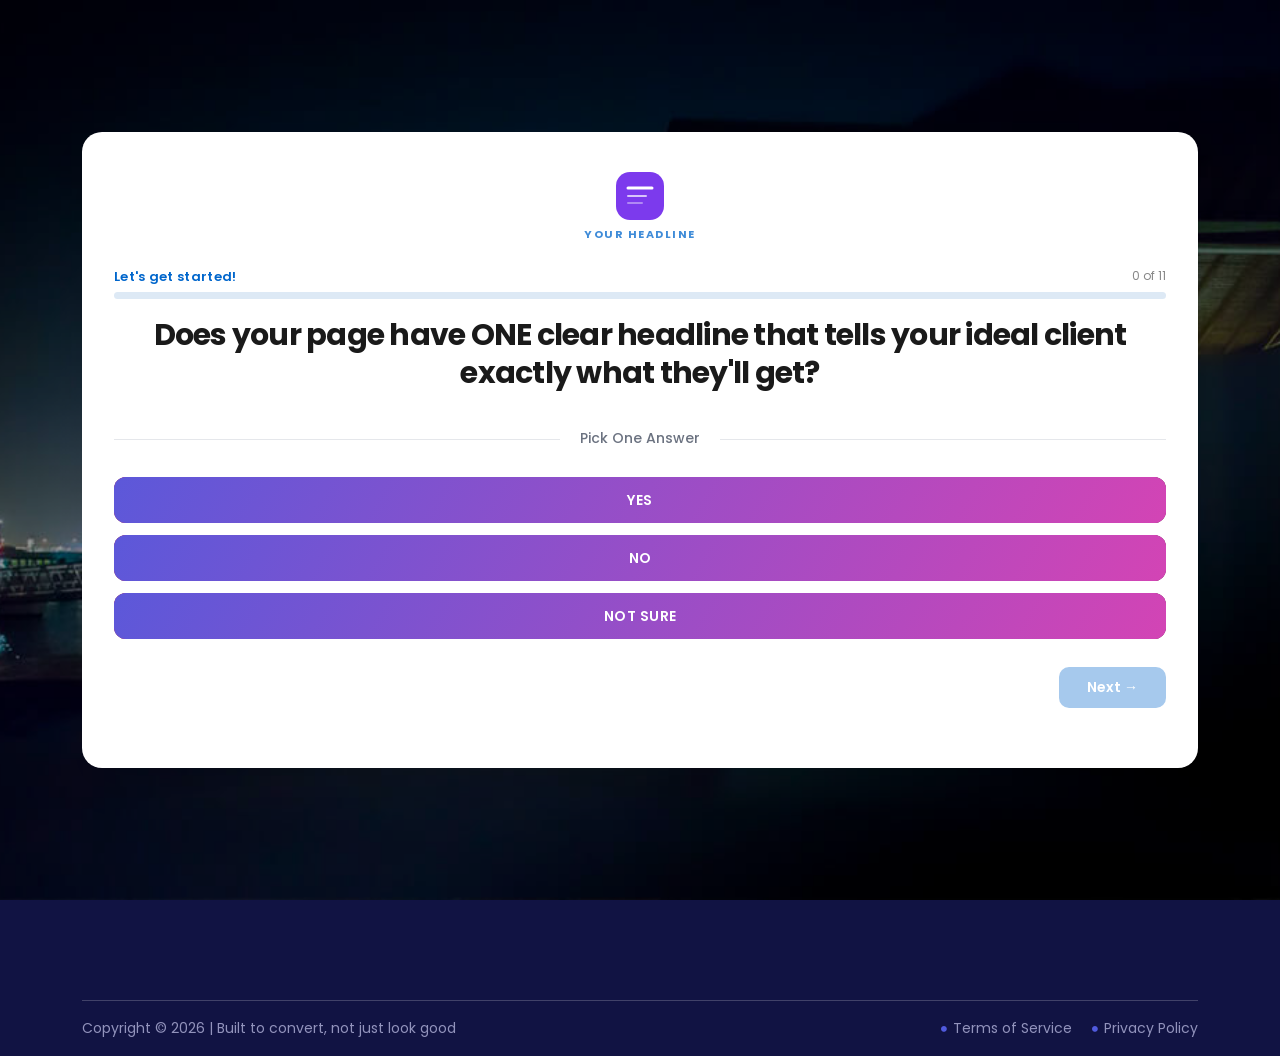
==== audit.html @ b92b4133 "first commit" ====
<html>
  <head>
    <script>
      (function (w, i, g) {
        w[g] = w[g] || [];
        if (typeof w[g].push == "function") w[g].push(i);
      })(window, "G-SEKJ4E9T4H", "google_tags_first_party");
    </script>
    <script async="" src="/s9cc/"></script>
    <script>
      window.dataLayer = window.dataLayer || [];
      function gtag() {
        dataLayer.push(arguments);
      }
      gtag("js", new Date());
      gtag("set", "developer_id.dYzg1YT", true);
      gtag("config", "G-SEKJ4E9T4H");
    </script>
    <meta name="robots" content="noindex, nofollow" />
    <link rel="preconnect" href="https://fonts.googleapis.com" />
    <link rel="preconnect" href="https://fonts.gstatic.com" crossorigin="" />
    <link rel="dns-prefetch" href="https://cdnjs.cloudflare.com" />
    <meta charset="UTF-8" />
    <meta name="description" content="" />
    <meta http-equiv="X-UA-Compatible" content="IE=edge" />
    <meta
      name="viewport"
      content="width=device-width, initial-scale=1, shrink-to-fit=no"
    />
    <title>Funnel & Website Audit For Coaches</title>
    <link rel="icon" href="./img/core-img/favicon.png" />
    <link rel="stylesheet" href="css/fontawesome.in.css" fetchpriority="high" />
    <link rel="stylesheet" href="css/fontawesome-free/css/all.css" />
    <link rel="stylesheet" href="css/animate.css" fetchpriority="high" />
    <link rel="stylesheet" href="css/material-design-iconic-font.min.css" />
    <link rel="stylesheet" href="css/aos.css" />
    <link rel="stylesheet" href="css/swiper-bundle.min.css" />
    <link rel="stylesheet" href="css/glightbox.min.css" />
    <link rel="stylesheet" href="css/style.css" />
    <style>
      .w-circle {
        background: white;
        height: 25px;
        width: 25px;
        border-radius: 50%;
        color: black;
        margin: 5px;
        padding: 5px;
      }
    </style>
    <style type="text/css" id="__via_marker__"></style>
  </head>

  <body
    data-aos-easing="ease-in-out"
    data-aos-duration="800"
    data-aos-delay="0"
  >
    <div
      id="preloader"
      style="transition: opacity 1s ease 0s; opacity: 0; display: none"
    >
      <div class="loader"></div>
    </div>

    <style>
      h2 {
        margin-bottom: 20px;
      }
      .options {
        display: flex;
        flex-direction: column;
        gap: 10px;
        margin-bottom: 20px;
      }
      button {
        padding: 12px;
        border: none;
        border-radius: 5px;
        background: #3498db;
        color: white;
        font-size: 16px;
        cursor: pointer;
      }
      button:hover {
        background: #2980b9;
      }
      #submit-container {
        display: none;
        flex-direction: column;
        gap: 10px;
      }
      input {
        padding: 10px;
        border-radius: 5px;
        border: 1px solid #ccc;
        font-size: 16px;
      }
      #result {
        margin-top: 20px;
      }
      .quick-suggestions {
        background: #eef6fb;
        padding: 15px;
        border-radius: 8px;
        margin-bottom: 20px;
      }
      ul {
        padding-left: 20px;
      }
      .field-error {
        color: red;
        font-size: 12px;
        display: block;
        margin-top: -20px;
        margin-bottom: 10px;
      }

      /* Progress */
      .progress-wrapper {
        margin-bottom: 18px;
      }
      .progress-label {
        display: flex;
        justify-content: space-between;
        align-items: center;
        margin-bottom: 6px;
      }
      .progress-status {
        font-size: 13px;
        font-weight: 600;
        color: #0066cc;
        letter-spacing: 0.3px;
      }
      .progress-count {
        font-size: 12px;
        color: #888;
      }
      .progress-bar-track {
        width: 100%;
        height: 7px;
        background: #dde9f5;
        border-radius: 99px;
        overflow: hidden;
      }
      .progress-bar-fill {
        height: 100%;
        background: linear-gradient(90deg, #0066cc, #38b2f5);
        border-radius: 99px;
        transition: width 0.45s cubic-bezier(0.4, 0, 0.2, 1);
        width: 0%;
      }

      /* Logo */
      .logo {
        display: flex;
        flex-direction: column;
        align-items: center;
        gap: 6px;
        margin-bottom: 10px;
      }
      .logo-label {
        font-size: 11px;
        font-weight: 700;
        letter-spacing: 1.5px;
        text-transform: uppercase;
        color: #0066cc;
        opacity: 0.75;
      }
      .divider {
        margin-bottom: 12px;
      }

      /* Answer buttons transition */
      .social1,
      .social2,
      .social3 {
        transition:
          opacity 0.2s ease,
          outline 0.15s ease;
      }

      /* Nav buttons */
      #navButtons {
        display: none;
        justify-content: space-between;
        align-items: center;
        margin-top: 12px;
        gap: 10px;
      }

      #backBtn {
        background: transparent !important;
        color: #0066cc !important;
        border: 2px solid #0066cc !important;
        border-radius: 10px !important;
        padding: 10px 22px !important;
        font-size: 14px !important;
        font-weight: 600 !important;
        cursor: pointer;
        display: none;
      }
      #backBtn:hover {
        background: #e8f0fe !important;
      }

      #nextBtn {
        background: #0066cc !important;
        color: white !important;
        border: none !important;
        border-radius: 10px !important;
        padding: 10px 28px !important;
        font-size: 14px !important;
        font-weight: 600 !important;
        cursor: pointer;
        margin-left: auto;
        opacity: 0.35;
        pointer-events: none;
        transition: opacity 0.2s ease;
      }
      #nextBtn.active {
        opacity: 1;
        pointer-events: auto;
      }
      #nextBtn:hover {
        background: #0052a3 !important;
      }
    </style>

    <section class="welcome-area">
      <div
        class="single-welcome-slide bg-img bg-overlay jarallax"
        style="background-image: url(images/img1.jpg)"
      >
        <div class="container h-100">
          <div class="row h-100 align-items-center">
            <div class="col-12">
              <div class="audit-login-card quiz-container">
                <div class="audit-login-header">
                  <div class="logo" id="logoArea">
                    <svg
                      id="logoSVG"
                      width="48"
                      height="48"
                      viewBox="0 0 48 48"
                      fill="none"
                    ></svg>
                    <span class="logo-label" id="logoLabel">Funnel Audit</span>
                  </div>

                  <div
                    class="progress-wrapper"
                    id="progressWrapper"
                    style="display: none"
                  >
                    <div class="progress-label">
                      <span class="progress-status" id="progressStatus"
                        >Questions in Progress</span
                      >
                      <span class="progress-count" id="progressCount"
                        >0 of 11</span
                      >
                    </div>
                    <div class="progress-bar-track">
                      <div class="progress-bar-fill" id="progressFill"></div>
                    </div>
                  </div>

                  <h1 id="question">Loading…</h1>
                </div>

                <form
                  class="audit-login-form"
                  id="loginForm"
                  novalidate=""
                ></form>

                <div class="divider" id="pickOneDiv">
                  <span>Pick One Answer</span>
                </div>

                <!-- Answer buttons -->
                <div class="social-login options" id="optionsDiv">
                  <button
                    type="button"
                    class="btn confer-btn social1"
                    id="btnYes"
                    style="pointer-events: auto; opacity: 1"
                    onclick="selectAnswer('yes')"
                  >
                    YES
                  </button>
                  <button
                    type="button"
                    class="btn confer-btn social2"
                    id="btnNo"
                    onclick="selectAnswer('no')"
                  >
                    NO
                  </button>
                  <button
                    type="button"
                    class="btn confer-btn social3"
                    id="btnNotSure"
                    onclick="selectAnswer('not sure')"
                  >
                    NOT SURE
                  </button>
                </div>

                <!-- Feedback tip -->
                <div
                  id="inlineFeedback"
                  style="
                    display: none;
                    background: #f0f7ff;
                    border-left: 4px solid #0066cc;
                    border-radius: 8px;
                    padding: 12px 16px;
                    margin: 10px 0 16px;
                    font-size: 14px;
                    color: #1a1a1a;
                    line-height: 1.5;
                  "
                ></div>

                <!-- Back / Next navigation -->
                <div id="navButtons">
                  <button type="button" id="backBtn" onclick="goBack()">
                    ← Back
                  </button>
                  <button type="button" id="nextBtn" onclick="goNext()">
                    Next →
                  </button>
                </div>

                <div class="contact_form">
                  <div class="contact_input_area">
                    <div id="success_fail_info"></div>
                    <div class="row" id="submit-container">
                      <div class="col-12 col-lg-6">
                        <div class="form-group">
                          <input
                            type="text"
                            class="form-control mb-30"
                            id="name"
                            placeholder="Your Name"
                          />
                        </div>
                      </div>

                      <div class="col-12 col-lg-6">
                        <div class="form-group">
                          <input
                            type="email"
                            class="form-control mb-30"
                            id="email"
                            placeholder="Your Email"
                          />
                        </div>
                      </div>

                      <div class="col-12 col-lg-6">
                        <div class="form-group">
                          <input
                            type="text"
                            class="form-control mb-30"
                            id="funnel"
                            placeholder="Your Website e.g. yoursite.com"
                          />
                        </div>
                      </div>

                      <div class="col-12 d-flex justify-content-center">
                        <button
                          class="btn confer-btn"
                          id="submitBtn"
                          onclick="submitQuiz()"
                        >
                          Get My Personalized Audit
                          <i class="fas fa-arrow-right"></i>
                        </button>
                      </div>
                    </div>
                  </div>
                </div>

                <div id="result"></div>
                <div class="success-message" id="successMessage"></div>
              </div>
            </div>
          </div>
        </div>
      </div>
    </section>

    <script>
      const AIRTABLE_API_KEY =
        "patz1iJufTnoavCfE.4c5161f844ff1ba2eb32477ed833c49454f9f9e70ab4c096b0fce80b93518119";
      const AIRTABLE_BASE_ID = "appjIffes8EkqIaYk";
      const AIRTABLE_TABLE_NAME = "Audit Submissions";

      const questions = [
        {
          q: "Does your page have ONE clear headline that tells your ideal client exactly what they'll get?",
          feedback: {
            yes: "✅ Great! A strong headline is the #1 thing that makes someone stay and keep reading. First 3 seconds really matter.",
            no: "⚠️ If your headline isn't crystal clear, people leave before reading anything else. Try this formula: 'I help [who] get [result] without [pain].'",
            "not sure":
              "🤔 Read your headline out loud. Would a stranger instantly know who it's for and what they get? If there's any confusion, rewrite it.",
          },
          suggestion:
            "Write a clearer headline that tells people exactly what they get.",
        },
        {
          q: "Does your page speak directly to a pain your ideal client is already feeling right now?",
          feedback: {
            yes: "✅ Yes! When people feel understood, they trust you faster and are way more likely to take action.",
            no: "⚠️ People don't buy solutions, they run away from pain. Talk about the frustration they feel before they found you. Make them feel seen.",
            "not sure":
              "🤔 Look at your page, does it describe their daily struggle in words they would actually use? If it sounds to vague, get more real.",
          },
          suggestion:
            "Add words that describe the exact pain your client feels right now.",
        },
        {
          q: "Do you clearly explain the RESULT or transformation someone gets from working with you?",
          feedback: {
            yes: "✅ Perfect. People are buying the outcome, not the process. Showing the result clearly is what gets them excited.",
            no: "⚠️ Listing what you 'do' is not the same as showing what someone 'gets.' Replace features with outcomes. Instead of '6 sessions,' say 'a clear plan to double your income in 90 days.'",
            "not sure":
              "🤔 Ask yourself: after reading your page, would someone know exactly how their life looks different after working with you? If not, paint that picture.",
          },
          suggestion:
            "Show the clear transformation or result clients get from working with you.",
        },
        {
          q: "Does your page explain WHY you are the right person to help them, your story or experience?",
          feedback: {
            yes: "✅ Nice! People hire people, not services. Sharing your story or credentials builds real trust.",
            no: "⚠️ Without a 'why you' section, visitors have no reason to choose you over anyone else. Share your story, your journey, or your results briefly.",
            "not sure":
              "🤔 You don't need a long bio. Even 3 to 4 sentences about why you do this work and who you've helped can make a big difference.",
          },
          suggestion:
            "Add a short section about who you are and why you're the right person to help.",
        },
        {
          q: "Do you have real testimonials that show SPECIFIC results, not just 'she's amazing'?",
          feedback: {
            yes: "✅ Strong proof! Specific results in testimonials do the selling for you.",
            no: "⚠️ Vague testimonials like 'great coach' don't move people. You need proof like 'I went from 0 to 5 clients in 30 days.' Reach out to past clients for specific outcomes.",
            "not sure":
              "🤔 Look at your testimonials. Do they mention a real number, a real result, or a real before and after? If they're mostly about how nice you are, ask clients for more detail.",
          },
          suggestion:
            "Collect testimonials that show specific results, numbers, or before and after stories.",
        },
        {
          q: "Does your page handle the most common objection. Like price, time, or 'is this for me?'",
          feedback: {
            yes: "✅ Smart! Addressing objections on the page removes the biggest reason people talk themselves out of buying.",
            no: "⚠️ People always have doubts. If you don't address them, they leave without asking. Add an FAQ or a short section that tackles the top 2–3 reasons someone might say no.",
            "not sure":
              "🤔 Think about the most common questions or pushbacks you get on sales calls. Are any of those answered on your page? If not, add them.",
          },
          suggestion:
            "Add an FAQ or objection section that answers the top reasons people hesitate.",
        },
        {
          q: "Is it totally clear WHAT someone gets when they work with you. Sessions, deliverables, timeline?",
          feedback: {
            yes: "✅ Good, clarity removes fear. When people know exactly what they're getting, it's easier to say yes.",
            no: "⚠️ Vague offers confuse people and confusion kills sales. Break down exactly what's included, how many sessions, what happens, how long it takes.",
            "not sure":
              "🤔 Could someone read your offer and know exactly what they're buying? If there are any gaps or assumptions, fill them in.",
          },
          suggestion:
            "Make your offer clearer, list exactly what's included and what happens step by step.",
        },
        {
          q: "Does your call-to-action create urgency or give a strong reason to act NOW?",
          feedback: {
            yes: "✅ Great! Without a reason to act now, people bookmark the page and never come back.",
            no: "⚠️ 'Book a call' on its own is weak. Add a reason to act today like limited spots, a bonus for acting fast, or simply remind them of the cost of waiting.",
            "not sure":
              "🤔 Read your button and the text around it. Does it give someone a reason to click today rather than tomorrow? If not, add one.",
          },
          suggestion:
            "Add urgency to your call-to-action. Like limited spots, a deadline, or a cost of waiting message.",
        },
        {
          q: "Do you follow up with people who showed interest but didn't book or buy?",
          feedback: {
            yes: "✅ Excellent, most sales happen in the follow-up. You're already ahead of most coaches.",
            no: "⚠️ 80% of sales happen after the first contact. If you're not following up, you're leaving money on the table every single week.",
            "not sure":
              "🤔 If someone filled out your form or visited your page but didn't book, do they hear from you again? If not, set up a simple 3-email follow-up sequence.",
          },
          suggestion:
            "Set up a follow-up system for people who showed interest but didn't take action.",
        },
        {
          q: "Is there only ONE thing you're asking visitors to do on the page, no distractions?",
          feedback: {
            yes: "✅ Perfect. One focused ask = more conversions. You're doing this right.",
            no: "⚠️ Multiple links, menu bars, and options pull people away from the one action that makes you money. Strip the page down to one clear path.",
            "not sure":
              "🤔 Look at your page. Are there links to your blog, social media, or other pages? Each one is a door that takes people away from booking. Remove the distractions.",
          },
          suggestion:
            "Remove distractions and make sure the whole page leads to just one action.",
        },
        {
          q: "Does your page make someone feel that NOT working with you has a real cost?",
          feedback: {
            yes: "✅ That's powerful. When people understand what staying stuck costs them, taking action becomes easy.",
            no: "⚠️ Your page might describe what they gain but are you showing what they LOSE by doing nothing? Time, money, missed opportunities? Make that real.",
            "not sure":
              "🤔 Think about what your ideal client's life looks like 6 months from now if they do nothing. Is that picture on your page? It should be.",
          },
          suggestion:
            "Show the cost of doing nothing like what they lose by not taking action today.",
        },
      ];

      const stepIcons = [
        {
          label: "Funnel Audit",
          color: "#0066CC",
          paths: `<circle cx="21" cy="21" r="8" stroke="white" stroke-width="2.5" fill="none"/><line x1="27" y1="27" x2="36" y2="36" stroke="white" stroke-width="2.5" stroke-linecap="round"/>`,
        },
        {
          label: "Your Headline",
          color: "#7c3aed",
          paths: `<line x1="12" y1="16" x2="36" y2="16" stroke="white" stroke-width="3" stroke-linecap="round"/><line x1="12" y1="24" x2="30" y2="24" stroke="white" stroke-width="2" stroke-linecap="round" opacity=".7"/><line x1="12" y1="31" x2="26" y2="31" stroke="white" stroke-width="2" stroke-linecap="round" opacity=".4"/>`,
        },
        {
          label: "Their Pain",
          color: "#7c3aed",
          paths: `<path d="M24 14c-4 0-8 3-8 8 0 6 8 12 8 12s8-6 8-12c0-5-4-8-8-8z" stroke="white" stroke-width="2.5" fill="none"/><circle cx="24" cy="22" r="2" fill="white"/>`,
        },
        {
          label: "The Result",
          color: "green",
          paths: `<path d="M12 30l7-10 6 7 4-5 7 8" stroke="white" stroke-width="2.5" stroke-linecap="round" stroke-linejoin="round" fill="none"/><circle cx="36" cy="14" r="4" fill="white" opacity=".8"/>`,
        },
        {
          label: "Why You",
          color: "#7c3aed",
          paths: `<circle cx="24" cy="18" r="5" stroke="white" stroke-width="2.5" fill="none"/><path d="M14 34c0-5.5 4.5-10 10-10s10 4.5 10 10" stroke="white" stroke-width="2.5" stroke-linecap="round" fill="none"/>`,
        },
        {
          label: "Proof",
          color: "#7c3aed",
          paths: `<path d="M24 12l2.5 7.5H34l-6.5 4.5 2.5 7.5L24 27l-6 4.5 2.5-7.5L14 19.5h7.5z" fill="white"/>`,
        },
        {
          label: "Objections",
          color: "#7c3aed",
          paths: `<circle cx="24" cy="24" r="10" stroke="white" stroke-width="2.5" fill="none"/><line x1="24" y1="18" x2="24" y2="25" stroke="white" stroke-width="2.5" stroke-linecap="round"/><circle cx="24" cy="29" r="1.5" fill="white"/>`,
        },
        {
          label: "Your Offer",
          color: "#7c3aed",
          paths: `<rect x="10" y="14" width="28" height="20" rx="4" stroke="white" stroke-width="2.5" fill="none"/><line x1="16" y1="21" x2="32" y2="21" stroke="white" stroke-width="2" stroke-linecap="round" opacity=".7"/><line x1="16" y1="27" x2="26" y2="27" stroke="white" stroke-width="2" stroke-linecap="round" opacity=".5"/>`,
        },
        {
          label: "Urgency",
          color: "#7c3aed",
          paths: `<circle cx="24" cy="24" r="10" stroke="white" stroke-width="2.5" fill="none"/><line x1="24" y1="14" x2="24" y2="24" stroke="white" stroke-width="2.5" stroke-linecap="round"/><line x1="24" y1="24" x2="30" y2="28" stroke="white" stroke-width="2.5" stroke-linecap="round"/>`,
        },
        {
          label: "Follow-Up",
          color: "#7c3aed",
          paths: `<rect x="10" y="15" width="28" height="18" rx="4" stroke="white" stroke-width="2.5" fill="none"/><path d="M10 19l14 9 14-9" stroke="white" stroke-width="2.5" stroke-linecap="round" fill="none"/>`,
        },
        {
          label: "No Distractions",
          color: "#7c3aed",
          paths: `<rect x="10" y="18" width="28" height="14" rx="7" stroke="white" stroke-width="2.5" fill="none"/><circle cx="31" cy="25" r="3.5" fill="white"/>`,
        },
        {
          label: "Cost of Waiting",
          color: "#7c3aed",
          paths: `<line x1="16" y1="16" x2="32" y2="32" stroke="white" stroke-width="2.5" stroke-linecap="round"/><line x1="32" y1="16" x2="16" y2="32" stroke="white" stroke-width="2.5" stroke-linecap="round"/>`,
        },
        {
          label: "Almost Done",
          color: "green",
          paths: `<rect x="13" y="13" width="22" height="22" rx="5" stroke="white" stroke-width="2.5" fill="none"/><line x1="18" y1="20" x2="30" y2="20" stroke="white" stroke-width="2" stroke-linecap="round" opacity=".7"/><line x1="18" y1="25" x2="27" y2="25" stroke="white" stroke-width="2" stroke-linecap="round" opacity=".5"/><circle cx="34" cy="34" r="7" fill="#059669"/><path d="M30 34l3 3 5-5" stroke="white" stroke-width="2" stroke-linecap="round" stroke-linejoin="round"/>`,
        },
        {
          label: "Done! 🎉",
          color: "green",
          paths: `<path d="M14 25l7 7 13-13" stroke="white" stroke-width="3" stroke-linecap="round" stroke-linejoin="round" fill="none"/>`,
        },
      ];

      /* ── State ── */
      let currentIndex = 0;
      let answers = []; // committed answers per question index
      let weakSuggestions = [];
      let currentAnswer = null; // selection on current question, not yet committed
      const TOTAL = questions.length;

      /* ── Logo ── */
      function setLogo(idx) {
        const icon = stepIcons[idx] || stepIcons[0];
        document.getElementById("logoSVG").innerHTML =
          `<rect width="48" height="48" rx="14" fill="${icon.color}"/>${icon.paths}`;
        document.getElementById("logoLabel").innerText = icon.label;
      }

      /* ── Progress ── */
      function updateProgress(answered) {
        const pct = Math.round((answered / TOTAL) * 100);
        document.getElementById("progressFill").style.width = pct + "%";
        document.getElementById("progressCount").innerText =
          `${answered} of ${TOTAL}`;
        let status;
        if (answered === 0) status = "Let's get started!";
        else if (answered < 4) status = `${answered} answered, keep going`;
        else if (answered < 8)
          status = `${answered} of ${TOTAL} — halfway there`;
        else if (answered < TOTAL)
          status = `${TOTAL - answered} question${TOTAL - answered > 1 ? "s" : ""} left, almost done`;
        else status = "All answered, see your results";
        document.getElementById("progressStatus").innerText = status;
      }

      /* ── Highlight selected answer button ── */
      function highlightSelected(choice) {
        const map = { yes: "btnYes", no: "btnNo", "not sure": "btnNotSure" };
        ["btnYes", "btnNo", "btnNotSure"].forEach((id) => {
          const btn = document.getElementById(id);
          btn.style.opacity = "1";
          btn.style.outline = "none";
          btn.style.boxShadow = "none";
        });
        if (choice && map[choice]) {
          ["btnYes", "btnNo", "btnNotSure"].forEach((id) => {
            if (id !== map[choice])
              document.getElementById(id).style.opacity = "0.4";
          });
          const sel = document.getElementById(map[choice]);
          sel.style.outline = "3px solid white";
          sel.style.boxShadow = "0 0 0 4px rgba(255,255,255,0.3)";
        }
      }

      /* ── Refresh nav button state ── */
      function refreshNavButtons() {
        document.getElementById("navButtons").style.display = "flex";
        // Back: show from question 2 onward
        document.getElementById("backBtn").style.display =
          currentIndex > 0 ? "inline-block" : "none";
        // Next: active only after answer chosen
        const nextBtn = document.getElementById("nextBtn");
        if (currentAnswer) {
          nextBtn.classList.add("active");
        } else {
          nextBtn.classList.remove("active");
        }
        nextBtn.innerText =
          currentIndex === TOTAL - 1 ? "See My Results →" : "Next →";
      }

      /* ── Show Question ── */
      function showQuestion() {
        currentAnswer =
          answers[currentIndex] !== undefined ? answers[currentIndex] : null;
        document.getElementById("question").innerText =
          questions[currentIndex].q;
        setLogo(currentIndex + 1);
        updateProgress(currentIndex);

        if (currentIndex === 0) {
          document.getElementById("progressWrapper").style.display = "block";
        }

        // Restore highlight & feedback if revisiting
        highlightSelected(currentAnswer);
        const fb = document.getElementById("inlineFeedback");
        if (currentAnswer) {
          fb.innerText = questions[currentIndex].feedback[currentAnswer];
          fb.style.display = "block";
        } else {
          fb.style.display = "none";
        }

        refreshNavButtons();
      }

      /* ── Select Answer (does NOT advance) ── */
      function selectAnswer(choice) {
        currentAnswer = choice;
        const fb = document.getElementById("inlineFeedback");
        fb.innerText = questions[currentIndex].feedback[choice];
        fb.style.display = "block";
        highlightSelected(choice);
        refreshNavButtons();
      }

      /* ── Commit answer and rebuild weakSuggestions for this slot ── */
      function commitAnswer(index, choice) {
        const suggestion = questions[index].suggestion;
        // Remove old suggestion for this index if it was previously weak
        const oldChoice = answers[index];
        if (oldChoice !== undefined && oldChoice !== "yes") {
          const i = weakSuggestions.indexOf(suggestion);
          if (i !== -1) weakSuggestions.splice(i, 1);
        }
        // Add suggestion if new answer is weak
        if (choice !== "yes") {
          weakSuggestions.push(suggestion);
        }
        answers[index] = choice;
      }

      /* ── Next ── */
      function goNext() {
        if (!currentAnswer) return;
        commitAnswer(currentIndex, currentAnswer);
        currentIndex++;
        updateProgress(currentIndex);
        if (currentIndex < TOTAL) {
          showQuestion();
        } else {
          showLeadForm();
        }
      }

      /* ── Back ── */
      function goBack() {
        if (currentIndex === 0) return;
        // Save current selection if any before going back
        if (currentAnswer !== null) {
          commitAnswer(currentIndex, currentAnswer);
        }
        currentIndex--;
        updateProgress(currentIndex);
        showQuestion();
      }

      /* ── Lead Form ── */
      function showLeadForm() {
        document.getElementById("optionsDiv").style.display = "none";
        document.getElementById("pickOneDiv").style.display = "none";
        document.getElementById("navButtons").style.display = "none";
        document.getElementById("inlineFeedback").style.display = "none";
        document.getElementById("submit-container").style.display = "flex";

        setLogo(12);
        document.getElementById("progressFill").style.width = "100%";
        document.getElementById("progressStatus").innerText =
          "Almost done. Get your personalized audit";
        document.getElementById("progressCount").innerText =
          `${TOTAL} of ${TOTAL}`;

        const allYes = weakSuggestions.length === 0;

        if (allYes) {
          document.getElementById("question").innerText =
            "🔥 Your funnel looks strong on paper but is it actually getting more people to buy";
          document.getElementById("result").innerHTML = `
            <div class='quick-suggestions'>
              <strong>💡 Here's the truth:</strong>
              <p style="margin:10px 0 6px;">Most coaches who answer YES to everything are still leaving money on the table — they just can't see where.</p>
              <p style="margin:0 0 6px;">The real question isn't whether your funnel <em>looks</em> right. It's whether it's actually turning visitors into paying clients.</p>
              <p style="margin:0;"><strong>Enter your details below and we'll do a free personal review of your actual page</strong> and show you exactly where you could be getting more bookings.</p>
            </div>`;
          document.getElementById("submitBtn").innerHTML =
            'Get My Free Personal Review <i class="fas fa-arrow-right"></i>';
        } else {
          document.getElementById("question").innerText =
            "Here's what we found, Enter your details to get your full personalized fix.";
          let html =
            "<div class='quick-suggestions'><strong>🔍 Here's What To Do:</strong><ul>";
          weakSuggestions.forEach((s) => (html += `<li>⚠️ ${s}</li>`));
          html += `</ul><p style="margin:10px 0 0;font-size:13px;color:#555;">
            Fill in your details below and we'll send you a <strong>simple step-by-step plan</strong> to fix each of these for free
          </p></div>`;
          document.getElementById("result").innerHTML = html;
        }
      }

      /* ── Validation ── */
      function isValidEmail(email) {
        return /^[^\s@]+@[^\s@]+\.[^\s@]+$/.test(email);
      }

      function showFieldError(id, message) {
        const field = document.getElementById(id);
        let err = field.parentNode.querySelector(".field-error");
        if (!err) {
          err = document.createElement("small");
          err.className = "field-error";
          field.parentNode.appendChild(err);
        }
        err.innerText = message;
        field.style.borderColor = "red";
      }

      function clearFieldError(id) {
        const field = document.getElementById(id);
        const err = field.parentNode.querySelector(".field-error");
        if (err) err.innerText = "";
        field.style.borderColor = "#ccc";
      }

      /* ── Submit ── */
      async function submitQuiz() {
        const name = document.getElementById("name").value.trim();
        const email = document.getElementById("email").value.trim();
        const funnel = document.getElementById("funnel").value.trim();

        ["name", "email", "funnel"].forEach(clearFieldError);
        let hasError = false;

        if (!name) {
          showFieldError("name", "Please enter your name.");
          hasError = true;
        }
        if (!email) {
          showFieldError("email", "Please enter your email.");
          hasError = true;
        } else if (!isValidEmail(email)) {
          showFieldError(
            "email",
            "Invalid email — please use format: you@example.com",
          );
          hasError = true;
        }
        if (!funnel) {
          showFieldError("funnel", "Please enter your website or funnel link.");
          hasError = true;
        }
        if (hasError) return;

        let funnelURL = funnel;
        if (!/^https?:\/\//i.test(funnelURL))
          funnelURL = "https://" + funnelURL;

        document.getElementById("progressStatus").innerText =
          "Sending your audit…";

        const allYes = weakSuggestions.length === 0;
        const payload = {
          fields: {
            Name: name,
            "Email Address": email,
            "Funnel Link": funnelURL,
            Answers: JSON.stringify(answers),
            "Weak Suggestions": allYes
              ? "ALL YES — Send Personal Review"
              : weakSuggestions.join("; "),
          },
        };

        try {
          const res = await fetch(
            `https://api.airtable.com/v0/${AIRTABLE_BASE_ID}/${encodeURIComponent(AIRTABLE_TABLE_NAME)}`,
            {
              method: "POST",
              headers: {
                Authorization: `Bearer ${AIRTABLE_API_KEY}`,
                "Content-Type": "application/json",
              },
              body: JSON.stringify(payload),
            },
          );
          if (!res.ok) throw new Error("Airtable error");
          showFinalResult(name);
        } catch (err) {
          console.error(err);
          alert("Submission failed. Please try again.");
          document.getElementById("progressStatus").innerText =
            "Almost done, get your personalized audit";
        }
      }

      /* ── Final Result ── */
      function showFinalResult(name) {
        setLogo(13);
        document.getElementById("progressWrapper").style.display = "none";
        document.getElementById("question").style.display = "none";
        document.getElementById("submit-container").style.display = "none";

        const allYes = weakSuggestions.length === 0;
        document.getElementById("result").innerHTML = allYes
          ? `
          <div style="text-align:center;padding:10px 0;">
            <h3>Got it, ${name}</h3>
            <p>We're going to take a personal look at your funnel and find the hidden gaps.</p>
            <p>Check your inbox, I'll be in touch soon with a real, honest review and exactly where you could be converting more.</p>
          </div>`
          : `
          <div style="text-align:center;padding:10px 0;">
            <h3>You're all set, ${name}!</h3>
            <p>We're putting together your personal plan right now.</p>
            <p>Check your inbox soon, it will show you exactly what to fix and how to get more people to say yes.</p>
          </div>`;
      }

      /* ── Init ── */
      setLogo(0);
      showQuestion();
    </script>

    <!-- Footer -->
    <footer class="footer-area bg-img bg-overlay-2 section-padding-100-0">
      <div class="container">
        <div class="copywrite-content">
          <div class="row">
            <div class="col-12 col-md-6">
              <div class="copywrite-text">
                <p>
                  Copyright ©
                  <script>
                    document.write(new Date().getFullYear());
                  </script>
                  | Built to convert, not just look good
                </p>
              </div>
            </div>
            <div class="col-12 col-md-6">
              <div class="footer-menu">
                <ul class="nav">
                  <li>
                    <a href="#"
                      ><i class="fas fa-circle"></i> Terms of Service</a
                    >
                  </li>
                  <li>
                    <a href="#"><i class="fas fa-circle"></i> Privacy Policy</a>
                  </li>
                </ul>
              </div>
            </div>
          </div>
        </div>
      </div>
    </footer>

    <script src="js/bootstrap.bundle.min.js"></script>
    <script src="js/swiper-bundle.min.js"></script>
    <script src="js/glightbox.min.js"></script>
    <script src="js/isotope.pkgd.min.js"></script>
    <script src="js/imagesloaded.pkgd.min.js"></script>
    <script src="js/jarallax.min.js"></script>
    <script src="js/jarallax-video.min.js"></script>
    <script src="js/aos.js"></script>
    <script src="js/main.js"></script>
    <script
      defer=""
      src="https://static.cloudflareinsights.com/beacon.min.js/vcd15cbe7772f49c399c6a5babf22c1241717689176015"
      integrity="sha512-ZpsOmlRQV6y907TI0dKBHq9Md29nnaEIPlkf84rnaERnq6zvWvPUqr2ft8M1aS28oN72PdrCzSjY4U6VaAw1EQ=="
      data-cf-beacon='{"version":"2024.11.0","token":"cd0b4b3a733644fc843ef0b185f98241"}'
      crossorigin="anonymous"
    ></script>

    <style>
      .audit-login-card {
        background: #ffffff;
        border-radius: 20px;
        padding: 40px 32px;
        box-shadow: 0 20px 40px rgba(0, 0, 0, 0.1);
      }
      .audit-login-header {
        text-align: center;
        margin-bottom: 36px;
      }
      .logo {
        margin-bottom: 24px;
        display: flex;
        justify-content: center;
      }
      .audit-login-header h1 {
        color: #1a1a1a;
        font-size: 1.875rem;
        font-weight: 700;
        margin-bottom: 8px;
        letter-spacing: -0.025em;
      }
      .audit-login-header p {
        color: #6b7280;
        font-size: 15px;
        font-weight: 400;
      }
      .form-options {
        display: flex;
        justify-content: space-between;
        align-items: center;
        margin-bottom: 32px;
        flex-wrap: wrap;
        gap: 16px;
      }
      .checkbox-wrapper {
        display: flex;
        align-items: center;
        cursor: pointer;
        font-size: 14px;
        color: #374151;
        font-weight: 500;
      }
      .checkbox-wrapper input[type="checkbox"] {
        display: none;
      }
      .checkmark {
        width: 20px;
        height: 20px;
        border: 2px solid #d1d5db;
        border-radius: 6px;
        margin-right: 10px;
        position: relative;
        transition: all 0.2s ease;
        display: flex;
        align-items: center;
        justify-content: center;
        color: transparent;
      }
      .checkbox-wrapper input[type="checkbox"]:checked + .checkmark {
        background: #0066cc;
        border-color: #0066cc;
        color: white;
      }
      .forgot-link {
        color: #0066cc;
        text-decoration: none;
        font-size: 14px;
        font-weight: 600;
        transition: color 0.2s ease;
      }
      .forgot-link:hover {
        color: #004499;
      }
      .audit-login-btn {
        width: 100%;
        background: #0066cc;
        color: #ffffff;
        border: none;
        border-radius: 12px;
        padding: 16px 24px;
        cursor: pointer;
        font-family: inherit;
        font-size: 16px;
        font-weight: 600;
        position: relative;
        margin-bottom: 28px;
        transition: all 0.2s ease;
        overflow: hidden;
        min-height: 52px;
        display: flex;
        align-items: center;
        justify-content: center;
      }
      .audit-login-btn:hover {
        background: #0052a3;
        transform: translateY(-1px);
        box-shadow: 0 8px 25px rgba(0, 102, 204, 0.3);
      }
      .audit-login-btn:active {
        transform: translateY(0);
      }
      .audit-login-btn:disabled {
        background: #9ca3af;
        cursor: not-allowed;
        transform: none;
        box-shadow: none;
      }
      .btn-text {
        transition: opacity 0.2s ease;
      }
      .btn-loader {
        position: absolute;
        opacity: 0;
        transition: opacity 0.2s ease;
        color: #ffffff;
        animation: spin 1s linear infinite;
      }
      @keyframes spin {
        from {
          transform: rotate(0deg);
        }
        to {
          transform: rotate(360deg);
        }
      }
      .audit-login-btn.loading .btn-text {
        opacity: 0;
      }
      .audit-login-btn.loading .btn-loader {
        opacity: 1;
      }
      .divider {
        text-align: center;
        margin: 28px 0;
        position: relative;
      }
      .divider::before {
        content: "";
        position: absolute;
        top: 50%;
        left: 0;
        right: 0;
        height: 1px;
        background: #e5e7eb;
      }
      .divider span {
        background: #ffffff;
        color: #6b7280;
        padding: 0 20px;
        font-size: 14px;
        font-weight: 500;
        position: relative;
      }
      .social-login {
        display: flex;
        gap: 12px;
        margin-bottom: 28px;
      }
      .social-btn {
        flex: 1;
        background: #ffffff;
        color: #374151;
        border: 2px solid #e5e7eb;
        border-radius: 12px;
        padding: 12px 16px;
        cursor: pointer;
        font-family: inherit;
        font-size: 14px;
        font-weight: 600;
        display: flex;
        align-items: center;
        justify-content: center;
        gap: 8px;
        transition: all 0.2s ease;
        min-height: 48px;
      }
      .social-btn:hover {
        border-color: #0066cc;
        background: #f8fafc;
        transform: translateY(-1px);
        box-shadow: 0 4px 12px rgba(0, 0, 0, 0.08);
      }
      .social1,
      .social2,
      .social3 {
        background: hwb(0 5% 95%);
        color: #fff;
        border-radius: 12px;
        cursor: pointer;
        font-family: inherit;
        font-size: 14px;
        font-weight: 600;
        gap: 8px;
        transition:
          opacity 0.2s ease,
          outline 0.15s ease,
          box-shadow 0.15s ease;
      }
      .social1:hover {
        border-color: green;
        background: green;
        color: #fff;
      }
      .social1:active {
        transform: translateY(0);
      }
      .social2:hover {
        border-color: red;
        background: red;
        color: white;
        transform: translateY(-1px);
        box-shadow: 0 4px 12px rgba(0, 0, 0, 0.08);
      }
      .social2:active {
        transform: translateY(0);
      }
      .social3:hover {
        border-color: #e6c200;
        background: #ffd700;
        color: #000;
        transform: translateY(-1px);
        box-shadow: 0 4px 12px rgba(0, 0, 0, 0.08);
      }
      .social3:active {
        transform: translateY(0);
      }
      .social-btn:active {
        transform: translateY(0);
      }
      .error-message {
        color: #dc2626;
        font-size: 12px;
        font-weight: 500;
        margin-top: 6px;
        opacity: 0;
        transform: translateY(-4px);
        transition: all 0.2s ease;
      }
      .error-message.show {
        opacity: 1;
        transform: translateY(0);
      }
      .form-group.error input {
        border-color: #dc2626;
        background: #fef2f2;
      }
      .form-group.error input:focus {
        box-shadow: 0 0 0 3px rgba(220, 38, 38, 0.1);
      }
      .form-group.error label {
        color: #dc2626;
      }
      .success-message {
        display: none;
        text-align: center;
        padding: 40px 20px;
        opacity: 0;
        transform: translateY(20px);
        transition: all 0.4s ease;
      }
      .success-message.show {
        display: block;
        opacity: 1;
        transform: translateY(0);
      }
      .success-icon {
        margin: 0 auto 20px;
        animation: successBounce 0.6s ease-out;
      }
      @keyframes successBounce {
        0% {
          transform: scale(0);
        }
        50% {
          transform: scale(1.1);
        }
        100% {
          transform: scale(1);
        }
      }
      .success-message h3 {
        color: #1a1a1a;
        font-size: 1.375rem;
        font-weight: 700;
        margin-bottom: 8px;
      }
      .success-message p {
        color: #6b7280;
        font-size: 14px;
      }
      @media (max-width: 480px) {
        .audit-login-card {
          padding: 32px 24px;
          border-radius: 16px;
        }
        .audit-login-header h1 {
          font-size: 1.625rem;
        }
        .form-options {
          flex-direction: column;
          align-items: flex-start;
          gap: 16px;
        }
        .social-login {
          flex-direction: column;
        }
        .social-btn {
          justify-content: center;
        }
      }
    </style>

    <a id="scrollUp" href="#top" style="display: none"
      ><i class="fas fa-angle-up"></i
    ></a>
  </body>
</html>
---- css/material-design-iconic-font.min.css ----
@font-face{font-family:Material-Design-Iconic-Font;src:url(../fonts/Material-Design-Iconic-Font.woff2?v=2.2.0) format('woff2'),url(../fonts/Material-Design-Iconic-Font.woff?v=2.2.0) format('woff'),url(../fonts/Material-Design-Iconic-Font.ttf?v=2.2.0) format('truetype')}.zmdi{display:inline-block;font:normal normal normal 14px/1 'Material-Design-Iconic-Font';font-size:inherit;text-rendering:auto;-webkit-font-smoothing:antialiased;-moz-osx-font-smoothing:grayscale}@keyframes zmdi-spin{0%{-webkit-transform:rotate(0deg);transform:rotate(0deg)}100%{-webkit-transform:rotate(359deg);transform:rotate(359deg)}}@keyframes zmdi-spin-reverse{0%{-webkit-transform:rotate(0deg);transform:rotate(0deg)}100%{-webkit-transform:rotate(-359deg);transform:rotate(-359deg)}}.zmdi-email:before{content:'\f15a'}.zmdi-favorite-outline:before{content:'\f15e'}.zmdi-globe:before{content:'\f173'}.zmdi-label:before{content:'\f187'}.zmdi-mail-reply:before{content:'\f193'}.zmdi-map:before{content:'\f196'}.zmdi-quote:before{content:'\f1b2'}.zmdi-refresh:before{content:'\f1b9'}.zmdi-search:before{content:'\f1c3'}.zmdi-account:before{content:'\f207'}.zmdi-comment-outline:before{content:'\f261'}.zmdi-check:before{content:'\f26b'}.zmdi-circle:before{content:'\f26d'}.zmdi-phone:before{content:'\f2be'}.zmdi-long-arrow-right:before{content:'\f301'}.zmdi-alarm-check:before{content:'\f329'}.zmdi-calendar-check:before{content:'\f32f'}.zmdi-time:before{content:'\f337'}.zmdi-facebook:before{content:'\f343'}.zmdi-instagram:before{content:'\f34f'}.zmdi-share:before{content:'\f35b'}.zmdi-twitter:before{content:'\f360'}.zmdi-linkedin:before{content:'\f3f8'}.zmdi-email:before{content:'\f15a'}.zmdi-favorite-outline:before{content:'\f15e'}.zmdi-globe:before{content:'\f173'}.zmdi-label:before{content:'\f187'}.zmdi-mail-reply:before{content:'\f193'}.zmdi-map:before{content:'\f196'}.zmdi-quote:before{content:'\f1b2'}.zmdi-refresh:before{content:'\f1b9'}.zmdi-search:before{content:'\f1c3'}.zmdi-account:before{content:'\f207'}.zmdi-comment-outline:before{content:'\f261'}.zmdi-check:before{content:'\f26b'}.zmdi-circle:before{content:'\f26d'}.zmdi-phone:before{content:'\f2be'}.zmdi-long-arrow-right:before{content:'\f301'}.zmdi-alarm-check:before{content:'\f329'}.zmdi-calendar-check:before{content:'\f32f'}.zmdi-time:before{content:'\f337'}.zmdi-facebook:before{content:'\f343'}.zmdi-instagram:before{content:'\f34f'}.zmdi-share:before{content:'\f35b'}.zmdi-twitter:before{content:'\f360'}.zmdi-linkedin:before{content:'\f3f8'}
---- css/style.css ----
@import url("https://fonts.googleapis.com/css2?family=Poppins:wght@300;400;500;600;700&display=swap");
:root,
[data-bs-theme="light"] {
  --bs-blue: #0d6efd;
  --bs-indigo: #6610f2;
  --bs-purple: #6f42c1;
  --bs-pink: #d63384;
  --bs-red: #dc3545;
  --bs-orange: #fd7e14;
  --bs-yellow: #ffc107;
  --bs-green: #198754;
  --bs-teal: #20c997;
  --bs-cyan: #0dcaf0;
  --bs-black: #000;
  --bs-white: #fff;
  --bs-gray: #6c757d;
  --bs-gray-dark: #343a40;
  --bs-gray-100: #f8f9fa;
  --bs-gray-200: #e9ecef;
  --bs-gray-300: #dee2e6;
  --bs-gray-400: #ced4da;
  --bs-gray-500: #adb5bd;
  --bs-gray-600: #6c757d;
  --bs-gray-700: #495057;
  --bs-gray-800: #343a40;
  --bs-gray-900: #212529;
  --bs-primary: #0d6efd;
  --bs-secondary: #6c757d;
  --bs-success: #198754;
  --bs-info: #0dcaf0;
  --bs-warning: #ffc107;
  --bs-danger: #dc3545;
  --bs-light: #f8f9fa;
  --bs-dark: #212529;
  --bs-primary-rgb: 13, 110, 253;
  --bs-secondary-rgb: 108, 117, 125;
  --bs-success-rgb: 25, 135, 84;
  --bs-info-rgb: 13, 202, 240;
  --bs-warning-rgb: 255, 193, 7;
  --bs-danger-rgb: 220, 53, 69;
  --bs-light-rgb: 248, 249, 250;
  --bs-dark-rgb: 33, 37, 41;
  --bs-primary-text-emphasis: #052c65;
  --bs-secondary-text-emphasis: #2b2f32;
  --bs-success-text-emphasis: #0a3622;
  --bs-info-text-emphasis: #055160;
  --bs-warning-text-emphasis: #664d03;
  --bs-danger-text-emphasis: #58151c;
  --bs-light-text-emphasis: #495057;
  --bs-dark-text-emphasis: #495057;
  --bs-primary-bg-subtle: #cfe2ff;
  --bs-secondary-bg-subtle: #e2e3e5;
  --bs-success-bg-subtle: #d1e7dd;
  --bs-info-bg-subtle: #cff4fc;
  --bs-warning-bg-subtle: #fff3cd;
  --bs-danger-bg-subtle: #f8d7da;
  --bs-light-bg-subtle: #fcfcfd;
  --bs-dark-bg-subtle: #ced4da;
  --bs-primary-border-subtle: #9ec5fe;
  --bs-secondary-border-subtle: #c4c8cb;
  --bs-success-border-subtle: #a3cfbb;
  --bs-info-border-subtle: #9eeaf9;
  --bs-warning-border-subtle: #ffe69c;
  --bs-danger-border-subtle: #f1aeb5;
  --bs-light-border-subtle: #e9ecef;
  --bs-dark-border-subtle: #adb5bd;
  --bs-white-rgb: 255, 255, 255;
  --bs-black-rgb: 0, 0, 0;
  --bs-font-sans-serif:
    system-ui, -apple-system, "Segoe UI", Roboto, "Helvetica Neue", "Noto Sans",
    "Liberation Sans", Arial, sans-serif, "Apple Color Emoji", "Segoe UI Emoji",
    "Segoe UI Symbol", "Noto Color Emoji";
  --bs-font-monospace:
    SFMono-Regular, Menlo, Monaco, Consolas, "Liberation Mono", "Courier New",
    monospace;
  --bs-gradient: linear-gradient(
    180deg,
    rgba(255, 255, 255, 0.15),
    rgba(255, 255, 255, 0)
  );
  --bs-body-font-family: var(--bs-font-sans-serif);
  --bs-body-font-size: 1rem;
  --bs-body-font-weight: 400;
  --bs-body-line-height: 1.5;
  --bs-body-color: #212529;
  --bs-body-color-rgb: 33, 37, 41;
  --bs-body-bg: #fff;
  --bs-body-bg-rgb: 255, 255, 255;
  --bs-emphasis-color: #000;
  --bs-emphasis-color-rgb: 0, 0, 0;
  --bs-secondary-color: rgba(33, 37, 41, 0.75);
  --bs-secondary-color-rgb: 33, 37, 41;
  --bs-secondary-bg: #e9ecef;
  --bs-secondary-bg-rgb: 233, 236, 239;
  --bs-tertiary-color: rgba(33, 37, 41, 0.5);
  --bs-tertiary-color-rgb: 33, 37, 41;
  --bs-tertiary-bg: #f8f9fa;
  --bs-tertiary-bg-rgb: 248, 249, 250;
  --bs-heading-color: inherit;
  --bs-link-color: #0d6efd;
  --bs-link-color-rgb: 13, 110, 253;
  --bs-link-decoration: underline;
  --bs-link-hover-color: #0a58ca;
  --bs-link-hover-color-rgb: 10, 88, 202;
  --bs-code-color: #d63384;
  --bs-highlight-color: #212529;
  --bs-highlight-bg: #fff3cd;
  --bs-border-width: 1px;
  --bs-border-style: solid;
  --bs-border-color: #dee2e6;
  --bs-border-color-translucent: rgba(0, 0, 0, 0.175);
  --bs-border-radius: 0.375rem;
  --bs-border-radius-sm: 0.25rem;
  --bs-border-radius-lg: 0.5rem;
  --bs-border-radius-xl: 1rem;
  --bs-border-radius-xxl: 2rem;
  --bs-border-radius-2xl: var(--bs-border-radius-xxl);
  --bs-border-radius-pill: 50rem;
  --bs-box-shadow: 0 0.5rem 1rem rgba(0, 0, 0, 0.15);
  --bs-box-shadow-sm: 0 0.125rem 0.25rem rgba(0, 0, 0, 0.075);
  --bs-box-shadow-lg: 0 1rem 3rem rgba(0, 0, 0, 0.175);
  --bs-box-shadow-inset: inset 0 1px 2px rgba(0, 0, 0, 0.075);
  --bs-focus-ring-width: 0.25rem;
  --bs-focus-ring-opacity: 0.25;
  --bs-focus-ring-color: rgba(13, 110, 253, 0.25);
  --bs-form-valid-color: #198754;
  --bs-form-valid-border-color: #198754;
  --bs-form-invalid-color: #dc3545;
  --bs-form-invalid-border-color: #dc3545;
}
[data-bs-theme="dark"] {
  color-scheme: dark;
  --bs-body-color: #dee2e6;
  --bs-body-color-rgb: 222, 226, 230;
  --bs-body-bg: #212529;
  --bs-body-bg-rgb: 33, 37, 41;
  --bs-emphasis-color: #fff;
  --bs-emphasis-color-rgb: 255, 255, 255;
  --bs-secondary-color: rgba(222, 226, 230, 0.75);
  --bs-secondary-color-rgb: 222, 226, 230;
  --bs-secondary-bg: #343a40;
  --bs-secondary-bg-rgb: 52, 58, 64;
  --bs-tertiary-color: rgba(222, 226, 230, 0.5);
  --bs-tertiary-color-rgb: 222, 226, 230;
  --bs-tertiary-bg: #2b3035;
  --bs-tertiary-bg-rgb: 43, 48, 53;
  --bs-primary-text-emphasis: #6ea8fe;
  --bs-secondary-text-emphasis: #a7acb1;
  --bs-success-text-emphasis: #75b798;
  --bs-info-text-emphasis: #6edff6;
  --bs-warning-text-emphasis: #ffda6a;
  --bs-danger-text-emphasis: #ea868f;
  --bs-light-text-emphasis: #f8f9fa;
  --bs-dark-text-emphasis: #dee2e6;
  --bs-primary-bg-subtle: #031633;
  --bs-secondary-bg-subtle: #161719;
  --bs-success-bg-subtle: #051b11;
  --bs-info-bg-subtle: #032830;
  --bs-warning-bg-subtle: #332701;
  --bs-danger-bg-subtle: #2c0b0e;
  --bs-light-bg-subtle: #343a40;
  --bs-dark-bg-subtle: #1a1d20;
  --bs-primary-border-subtle: #084298;
  --bs-secondary-border-subtle: #41464b;
  --bs-success-border-subtle: #0f5132;
  --bs-info-border-subtle: #087990;
  --bs-warning-border-subtle: #997404;
  --bs-danger-border-subtle: #842029;
  --bs-light-border-subtle: #495057;
  --bs-dark-border-subtle: #343a40;
  --bs-heading-color: inherit;
  --bs-link-color: #6ea8fe;
  --bs-link-hover-color: #8bb9fe;
  --bs-link-color-rgb: 110, 168, 254;
  --bs-link-hover-color-rgb: 139, 185, 254;
  --bs-code-color: #e685b5;
  --bs-highlight-color: #dee2e6;
  --bs-highlight-bg: #664d03;
  --bs-border-color: #495057;
  --bs-border-color-translucent: rgba(255, 255, 255, 0.15);
  --bs-form-valid-color: #75b798;
  --bs-form-valid-border-color: #75b798;
  --bs-form-invalid-color: #ea868f;
  --bs-form-invalid-border-color: #ea868f;
}
*,
*::before,
*::after {
  box-sizing: border-box;
}
@media (prefers-reduced-motion: no-preference) {
  :root {
    scroll-behavior: smooth;
  }
}
body {
  margin: 0;
  font-family: var(--bs-body-font-family);
  font-size: var(--bs-body-font-size);
  font-weight: var(--bs-body-font-weight);
  line-height: var(--bs-body-line-height);
  color: var(--bs-body-color);
  text-align: var(--bs-body-text-align);
  background-color: var(--bs-body-bg);
  -webkit-text-size-adjust: 100%;
  -webkit-tap-highlight-color: transparent;
}
hr {
  margin: 1rem 0;
  color: inherit;
  border: 0;
  border-top: var(--bs-border-width) solid;
  opacity: 0.25;
}
h1,
.h1,
h2,
.h2,
h3,
.h3,
h4,
.h4,
h5,
.h5,
h6,
.h6 {
  margin-top: 0;
  margin-bottom: 0.5rem;
  font-weight: 500;
  line-height: 1.2;
  color: var(--bs-heading-color);
}
h1,
.h1 {
  font-size: calc(1.375rem + 1.5vw);
}
@media (min-width: 1200px) {
  h1,
  .h1 {
    font-size: 2.5rem;
  }
}
h2,
.h2 {
  font-size: calc(1.325rem + 0.9vw);
}
@media (min-width: 1200px) {
  h2,
  .h2 {
    font-size: 2rem;
  }
}
h3,
.h3 {
  font-size: calc(1.3rem + 0.6vw);
}
@media (min-width: 1200px) {
  h3,
  .h3 {
    font-size: 1.75rem;
  }
}
h4,
.h4 {
  font-size: calc(1.275rem + 0.3vw);
}
@media (min-width: 1200px) {
  h4,
  .h4 {
    font-size: 1.5rem;
  }
}
h5,
.h5 {
  font-size: 1.25rem;
}
h6,
.h6 {
  font-size: 1rem;
}
p {
  margin-top: 0;
  margin-bottom: 1rem;
}
abbr[title] {
  text-decoration: underline dotted;
  cursor: help;
  text-decoration-skip-ink: none;
}
address {
  margin-bottom: 1rem;
  font-style: normal;
  line-height: inherit;
}
ol,
ul {
  padding-left: 2rem;
}
ol,
ul,
dl {
  margin-top: 0;
  margin-bottom: 1rem;
}
ol ol,
ul ul,
ol ul,
ul ol {
  margin-bottom: 0;
}
dt {
  font-weight: 700;
}
dd {
  margin-bottom: 0.5rem;
  margin-left: 0;
}
blockquote {
  margin: 0 0 1rem;
}
b,
strong {
  font-weight: bolder;
}
small,
.small {
  font-size: 0.875em;
}
mark,
.mark {
  padding: 0.1875em;
  color: var(--bs-highlight-color);
  background-color: var(--bs-highlight-bg);
}
sub,
sup {
  position: relative;
  font-size: 0.75em;
  line-height: 0;
  vertical-align: baseline;
}
sub {
  bottom: -0.25em;
}
sup {
  top: -0.5em;
}
a {
  color: rgba(var(--bs-link-color-rgb), var(--bs-link-opacity, 1));
  text-decoration: underline;
}
a:hover {
  --bs-link-color-rgb: var(--bs-link-hover-color-rgb);
}
a:not([href]):not([class]),
a:not([href]):not([class]):hover {
  color: inherit;
  text-decoration: none;
}
pre,
code,
kbd,
samp {
  font-family: var(--bs-font-monospace);
  font-size: 1em;
}
pre {
  display: block;
  margin-top: 0;
  margin-bottom: 1rem;
  overflow: auto;
  font-size: 0.875em;
}
pre code {
  font-size: inherit;
  color: inherit;
  word-break: normal;
}
code {
  font-size: 0.875em;
  color: var(--bs-code-color);
  word-wrap: break-word;
}
a > code {
  color: inherit;
}
kbd {
  padding: 0.1875rem 0.375rem;
  font-size: 0.875em;
  color: var(--bs-body-bg);
  background-color: var(--bs-body-color);
  border-radius: 0.25rem;
}
kbd kbd {
  padding: 0;
  font-size: 1em;
}
figure {
  margin: 0 0 1rem;
}
img,
svg {
  vertical-align: middle;
}
table {
  caption-side: bottom;
  border-collapse: collapse;
}
caption {
  padding-top: 0.5rem;
  padding-bottom: 0.5rem;
  color: var(--bs-secondary-color);
  text-align: left;
}
th {
  text-align: inherit;
  text-align: -webkit-match-parent;
}
thead,
tbody,
tfoot,
tr,
td,
th {
  border-color: inherit;
  border-style: solid;
  border-width: 0;
}
label {
  display: inline-block;
}
button {
  border-radius: 0;
}
button:focus:not(:focus-visible) {
  outline: 0;
}
input,
button,
select,
optgroup,
textarea {
  margin: 0;
  font-family: inherit;
  font-size: inherit;
  line-height: inherit;
}
button,
select {
  text-transform: none;
}
[role="button"] {
  cursor: pointer;
}
select {
  word-wrap: normal;
}
select:disabled {
  opacity: 1;
}
[list]:not([type="date"]):not([type="datetime-local"]):not([type="month"]):not(
    [type="week"]
  ):not([type="time"])::-webkit-calendar-picker-indicator {
  display: none !important;
}
button,
[type="button"],
[type="reset"],
[type="submit"] {
  -webkit-appearance: button;
}
button:not(:disabled),
[type="button"]:not(:disabled),
[type="reset"]:not(:disabled),
[type="submit"]:not(:disabled) {
  cursor: pointer;
}
::-moz-focus-inner {
  padding: 0;
  border-style: none;
}
textarea {
  resize: vertical;
}
fieldset {
  min-width: 0;
  padding: 0;
  margin: 0;
  border: 0;
}
legend {
  float: left;
  width: 100%;
  padding: 0;
  margin-bottom: 0.5rem;
  line-height: inherit;
  font-size: calc(1.275rem + 0.3vw);
}
@media (min-width: 1200px) {
  legend {
    font-size: 1.5rem;
  }
}
legend + * {
  clear: left;
}
::-webkit-datetime-edit-fields-wrapper,
::-webkit-datetime-edit-text,
::-webkit-datetime-edit-minute,
::-webkit-datetime-edit-hour-field,
::-webkit-datetime-edit-day-field,
::-webkit-datetime-edit-month-field,
::-webkit-datetime-edit-year-field {
  padding: 0;
}
::-webkit-inner-spin-button {
  height: auto;
}
[type="search"] {
  -webkit-appearance: textfield;
  outline-offset: -2px;
}
[type="search"]::-webkit-search-cancel-button {
  cursor: pointer;
  filter: grayscale(1);
}
::-webkit-search-decoration {
  -webkit-appearance: none;
}
::-webkit-color-swatch-wrapper {
  padding: 0;
}
::file-selector-button {
  font: inherit;
  -webkit-appearance: button;
}
output {
  display: inline-block;
}
iframe {
  border: 0;
}
summary {
  display: list-item;
  cursor: pointer;
}
progress {
  vertical-align: baseline;
}
[hidden] {
  display: none !important;
}
.lead {
  font-size: 1.25rem;
  font-weight: 300;
}
.display-1 {
  font-weight: 300;
  line-height: 1.2;
  font-size: calc(1.625rem + 4.5vw);
}
@media (min-width: 1200px) {
  .display-1 {
    font-size: 5rem;
  }
}
.display-2 {
  font-weight: 300;
  line-height: 1.2;
  font-size: calc(1.575rem + 3.9vw);
}
@media (min-width: 1200px) {
  .display-2 {
    font-size: 4.5rem;
  }
}
.display-3 {
  font-weight: 300;
  line-height: 1.2;
  font-size: calc(1.525rem + 3.3vw);
}
@media (min-width: 1200px) {
  .display-3 {
    font-size: 4rem;
  }
}
.display-4 {
  font-weight: 300;
  line-height: 1.2;
  font-size: calc(1.475rem + 2.7vw);
}
@media (min-width: 1200px) {
  .display-4 {
    font-size: 3.5rem;
  }
}
.display-5 {
  font-weight: 300;
  line-height: 1.2;
  font-size: calc(1.425rem + 2.1vw);
}
@media (min-width: 1200px) {
  .display-5 {
    font-size: 3rem;
  }
}
.display-6 {
  font-weight: 300;
  line-height: 1.2;
  font-size: calc(1.375rem + 1.5vw);
}
@media (min-width: 1200px) {
  .display-6 {
    font-size: 2.5rem;
  }
}
.list-unstyled {
  padding-left: 0;
  list-style: none;
}
.list-inline {
  padding-left: 0;
  list-style: none;
}
.list-inline-item {
  display: inline-block;
}
.list-inline-item:not(:last-child) {
  margin-right: 0.5rem;
}
.initialism {
  font-size: 0.875em;
  text-transform: uppercase;
}
.blockquote {
  margin-bottom: 1rem;
  font-size: 1.25rem;
}
.blockquote > :last-child {
  margin-bottom: 0;
}
.blockquote-footer {
  margin-top: -1rem;
  margin-bottom: 1rem;
  font-size: 0.875em;
  color: #6c757d;
}
.blockquote-footer::before {
  content: "\2014\00A0";
}
.container,
.container-fluid,
.container-sm,
.container-md,
.container-lg,
.container-xl,
.container-xxl {
  --bs-gutter-x: 1.5rem;
  --bs-gutter-y: 0;
  width: 100%;
  padding-right: calc(var(--bs-gutter-x) * 0.5);
  padding-left: calc(var(--bs-gutter-x) * 0.5);
  margin-right: auto;
  margin-left: auto;
}
@media (min-width: 576px) {
  .container,
  .container-sm {
    max-width: 540px;
  }
}
@media (min-width: 768px) {
  .container,
  .container-sm,
  .container-md {
    max-width: 720px;
  }
}
@media (min-width: 992px) {
  .container,
  .container-sm,
  .container-md,
  .container-lg {
    max-width: 960px;
  }
}
@media (min-width: 1200px) {
  .container,
  .container-sm,
  .container-md,
  .container-lg,
  .container-xl {
    max-width: 1140px;
  }
}
@media (min-width: 1400px) {
  .container,
  .container-sm,
  .container-md,
  .container-lg,
  .container-xl,
  .container-xxl {
    max-width: 1320px;
  }
}
:root {
  --bs-breakpoint-xs: 0;
  --bs-breakpoint-sm: 576px;
  --bs-breakpoint-md: 768px;
  --bs-breakpoint-lg: 992px;
  --bs-breakpoint-xl: 1200px;
  --bs-breakpoint-xxl: 1400px;
}
.row {
  --bs-gutter-x: 1.5rem;
  --bs-gutter-y: 0;
  display: flex;
  flex-wrap: wrap;
  margin-top: calc(-1 * var(--bs-gutter-y));
  margin-right: calc(-0.5 * var(--bs-gutter-x));
  margin-left: calc(-0.5 * var(--bs-gutter-x));
}
.row > * {
  flex-shrink: 0;
  width: 100%;
  max-width: 100%;
  padding-right: calc(var(--bs-gutter-x) * 0.5);
  padding-left: calc(var(--bs-gutter-x) * 0.5);
  margin-top: var(--bs-gutter-y);
}
.col {
  flex: 1 0 0;
}
.row-cols-auto > * {
  flex: 0 0 auto;
  width: auto;
}
.row-cols-1 > * {
  flex: 0 0 auto;
  width: 100%;
}
.row-cols-2 > * {
  flex: 0 0 auto;
  width: 50%;
}
.row-cols-3 > * {
  flex: 0 0 auto;
  width: 33.33333333%;
}
.row-cols-4 > * {
  flex: 0 0 auto;
  width: 25%;
}
.row-cols-5 > * {
  flex: 0 0 auto;
  width: 20%;
}
.row-cols-6 > * {
  flex: 0 0 auto;
  width: 16.66666667%;
}
.col-auto {
  flex: 0 0 auto;
  width: auto;
}
.col-1 {
  flex: 0 0 auto;
  width: 8.33333333%;
}
.col-2 {
  flex: 0 0 auto;
  width: 16.66666667%;
}
.col-3 {
  flex: 0 0 auto;
  width: 25%;
}
.col-4 {
  flex: 0 0 auto;
  width: 33.33333333%;
}
.col-5 {
  flex: 0 0 auto;
  width: 41.66666667%;
}
.col-6 {
  flex: 0 0 auto;
  width: 50%;
}
.col-7 {
  flex: 0 0 auto;
  width: 58.33333333%;
}
.col-8 {
  flex: 0 0 auto;
  width: 66.66666667%;
}
.col-9 {
  flex: 0 0 auto;
  width: 75%;
}
.col-10 {
  flex: 0 0 auto;
  width: 83.33333333%;
}
.col-11 {
  flex: 0 0 auto;
  width: 91.66666667%;
}
.col-12 {
  flex: 0 0 auto;
  width: 100%;
}
.offset-1 {
  margin-left: 8.33333333%;
}
.offset-2 {
  margin-left: 16.66666667%;
}
.offset-3 {
  margin-left: 25%;
}
.offset-4 {
  margin-left: 33.33333333%;
}
.offset-5 {
  margin-left: 41.66666667%;
}
.offset-6 {
  margin-left: 50%;
}
.offset-7 {
  margin-left: 58.33333333%;
}
.offset-8 {
  margin-left: 66.66666667%;
}
.offset-9 {
  margin-left: 75%;
}
.offset-10 {
  margin-left: 83.33333333%;
}
.offset-11 {
  margin-left: 91.66666667%;
}
.g-0,
.gx-0 {
  --bs-gutter-x: 0;
}
.g-0,
.gy-0 {
  --bs-gutter-y: 0;
}
.g-1,
.gx-1 {
  --bs-gutter-x: 0.25rem;
}
.g-1,
.gy-1 {
  --bs-gutter-y: 0.25rem;
}
.g-2,
.gx-2 {
  --bs-gutter-x: 0.5rem;
}
.g-2,
.gy-2 {
  --bs-gutter-y: 0.5rem;
}
.g-3,
.gx-3 {
  --bs-gutter-x: 1rem;
}
.g-3,
.gy-3 {
  --bs-gutter-y: 1rem;
}
.g-4,
.gx-4 {
  --bs-gutter-x: 1.5rem;
}
.g-4,
.gy-4 {
  --bs-gutter-y: 1.5rem;
}
.g-5,
.gx-5 {
  --bs-gutter-x: 3rem;
}
.g-5,
.gy-5 {
  --bs-gutter-y: 3rem;
}
@media (min-width: 576px) {
  .col-sm {
    flex: 1 0 0;
  }
  .row-cols-sm-auto > * {
    flex: 0 0 auto;
    width: auto;
  }
  .row-cols-sm-1 > * {
    flex: 0 0 auto;
    width: 100%;
  }
  .row-cols-sm-2 > * {
    flex: 0 0 auto;
    width: 50%;
  }
  .row-cols-sm-3 > * {
    flex: 0 0 auto;
    width: 33.33333333%;
  }
  .row-cols-sm-4 > * {
    flex: 0 0 auto;
    width: 25%;
  }
  .row-cols-sm-5 > * {
    flex: 0 0 auto;
    width: 20%;
  }
  .row-cols-sm-6 > * {
    flex: 0 0 auto;
    width: 16.66666667%;
  }
  .col-sm-auto {
    flex: 0 0 auto;
    width: auto;
  }
  .col-sm-1 {
    flex: 0 0 auto;
    width: 8.33333333%;
  }
  .col-sm-2 {
    flex: 0 0 auto;
    width: 16.66666667%;
  }
  .col-sm-3 {
    flex: 0 0 auto;
    width: 25%;
  }
  .col-sm-4 {
    flex: 0 0 auto;
    width: 33.33333333%;
  }
  .col-sm-5 {
    flex: 0 0 auto;
    width: 41.66666667%;
  }
  .col-sm-6 {
    flex: 0 0 auto;
    width: 50%;
  }
  .col-sm-7 {
    flex: 0 0 auto;
    width: 58.33333333%;
  }
  .col-sm-8 {
    flex: 0 0 auto;
    width: 66.66666667%;
  }
  .col-sm-9 {
    flex: 0 0 auto;
    width: 75%;
  }
  .col-sm-10 {
    flex: 0 0 auto;
    width: 83.33333333%;
  }
  .col-sm-11 {
    flex: 0 0 auto;
    width: 91.66666667%;
  }
  .col-sm-12 {
    flex: 0 0 auto;
    width: 100%;
  }
  .offset-sm-0 {
    margin-left: 0;
  }
  .offset-sm-1 {
    margin-left: 8.33333333%;
  }
  .offset-sm-2 {
    margin-left: 16.66666667%;
  }
  .offset-sm-3 {
    margin-left: 25%;
  }
  .offset-sm-4 {
    margin-left: 33.33333333%;
  }
  .offset-sm-5 {
    margin-left: 41.66666667%;
  }
  .offset-sm-6 {
    margin-left: 50%;
  }
  .offset-sm-7 {
    margin-left: 58.33333333%;
  }
  .offset-sm-8 {
    margin-left: 66.66666667%;
  }
  .offset-sm-9 {
    margin-left: 75%;
  }
  .offset-sm-10 {
    margin-left: 83.33333333%;
  }
  .offset-sm-11 {
    margin-left: 91.66666667%;
  }
  .g-sm-0,
  .gx-sm-0 {
    --bs-gutter-x: 0;
  }
  .g-sm-0,
  .gy-sm-0 {
    --bs-gutter-y: 0;
  }
  .g-sm-1,
  .gx-sm-1 {
    --bs-gutter-x: 0.25rem;
  }
  .g-sm-1,
  .gy-sm-1 {
    --bs-gutter-y: 0.25rem;
  }
  .g-sm-2,
  .gx-sm-2 {
    --bs-gutter-x: 0.5rem;
  }
  .g-sm-2,
  .gy-sm-2 {
    --bs-gutter-y: 0.5rem;
  }
  .g-sm-3,
  .gx-sm-3 {
    --bs-gutter-x: 1rem;
  }
  .g-sm-3,
  .gy-sm-3 {
    --bs-gutter-y: 1rem;
  }
  .g-sm-4,
  .gx-sm-4 {
    --bs-gutter-x: 1.5rem;
  }
  .g-sm-4,
  .gy-sm-4 {
    --bs-gutter-y: 1.5rem;
  }
  .g-sm-5,
  .gx-sm-5 {
    --bs-gutter-x: 3rem;
  }
  .g-sm-5,
  .gy-sm-5 {
    --bs-gutter-y: 3rem;
  }
}
@media (min-width: 768px) {
  .col-md {
    flex: 1 0 0;
  }
  .row-cols-md-auto > * {
    flex: 0 0 auto;
    width: auto;
  }
  .row-cols-md-1 > * {
    flex: 0 0 auto;
    width: 100%;
  }
  .row-cols-md-2 > * {
    flex: 0 0 auto;
    width: 50%;
  }
  .row-cols-md-3 > * {
    flex: 0 0 auto;
    width: 33.33333333%;
  }
  .row-cols-md-4 > * {
    flex: 0 0 auto;
    width: 25%;
  }
  .row-cols-md-5 > * {
    flex: 0 0 auto;
    width: 20%;
  }
  .row-cols-md-6 > * {
    flex: 0 0 auto;
    width: 16.66666667%;
  }
  .col-md-auto {
    flex: 0 0 auto;
    width: auto;
  }
  .col-md-1 {
    flex: 0 0 auto;
    width: 8.33333333%;
  }
  .col-md-2 {
    flex: 0 0 auto;
    width: 16.66666667%;
  }
  .col-md-3 {
    flex: 0 0 auto;
    width: 25%;
  }
  .col-md-4 {
    flex: 0 0 auto;
    width: 33.33333333%;
  }
  .col-md-5 {
    flex: 0 0 auto;
    width: 41.66666667%;
  }
  .col-md-6 {
    flex: 0 0 auto;
    width: 50%;
  }
  .col-md-7 {
    flex: 0 0 auto;
    width: 58.33333333%;
  }
  .col-md-8 {
    flex: 0 0 auto;
    width: 66.66666667%;
  }
  .col-md-9 {
    flex: 0 0 auto;
    width: 75%;
  }
  .col-md-10 {
    flex: 0 0 auto;
    width: 83.33333333%;
  }
  .col-md-11 {
    flex: 0 0 auto;
    width: 91.66666667%;
  }
  .col-md-12 {
    flex: 0 0 auto;
    width: 100%;
  }
  .offset-md-0 {
    margin-left: 0;
  }
  .offset-md-1 {
    margin-left: 8.33333333%;
  }
  .offset-md-2 {
    margin-left: 16.66666667%;
  }
  .offset-md-3 {
    margin-left: 25%;
  }
  .offset-md-4 {
    margin-left: 33.33333333%;
  }
  .offset-md-5 {
    margin-left: 41.66666667%;
  }
  .offset-md-6 {
    margin-left: 50%;
  }
  .offset-md-7 {
    margin-left: 58.33333333%;
  }
  .offset-md-8 {
    margin-left: 66.66666667%;
  }
  .offset-md-9 {
    margin-left: 75%;
  }
  .offset-md-10 {
    margin-left: 83.33333333%;
  }
  .offset-md-11 {
    margin-left: 91.66666667%;
  }
  .g-md-0,
  .gx-md-0 {
    --bs-gutter-x: 0;
  }
  .g-md-0,
  .gy-md-0 {
    --bs-gutter-y: 0;
  }
  .g-md-1,
  .gx-md-1 {
    --bs-gutter-x: 0.25rem;
  }
  .g-md-1,
  .gy-md-1 {
    --bs-gutter-y: 0.25rem;
  }
  .g-md-2,
  .gx-md-2 {
    --bs-gutter-x: 0.5rem;
  }
  .g-md-2,
  .gy-md-2 {
    --bs-gutter-y: 0.5rem;
  }
  .g-md-3,
  .gx-md-3 {
    --bs-gutter-x: 1rem;
  }
  .g-md-3,
  .gy-md-3 {
    --bs-gutter-y: 1rem;
  }
  .g-md-4,
  .gx-md-4 {
    --bs-gutter-x: 1.5rem;
  }
  .g-md-4,
  .gy-md-4 {
    --bs-gutter-y: 1.5rem;
  }
  .g-md-5,
  .gx-md-5 {
    --bs-gutter-x: 3rem;
  }
  .g-md-5,
  .gy-md-5 {
    --bs-gutter-y: 3rem;
  }
}
@media (min-width: 992px) {
  .col-lg {
    flex: 1 0 0;
  }
  .row-cols-lg-auto > * {
    flex: 0 0 auto;
    width: auto;
  }
  .row-cols-lg-1 > * {
    flex: 0 0 auto;
    width: 100%;
  }
  .row-cols-lg-2 > * {
    flex: 0 0 auto;
    width: 50%;
  }
  .row-cols-lg-3 > * {
    flex: 0 0 auto;
    width: 33.33333333%;
  }
  .row-cols-lg-4 > * {
    flex: 0 0 auto;
    width: 25%;
  }
  .row-cols-lg-5 > * {
    flex: 0 0 auto;
    width: 20%;
  }
  .row-cols-lg-6 > * {
    flex: 0 0 auto;
    width: 16.66666667%;
  }
  .col-lg-auto {
    flex: 0 0 auto;
    width: auto;
  }
  .col-lg-1 {
    flex: 0 0 auto;
    width: 8.33333333%;
  }
  .col-lg-2 {
    flex: 0 0 auto;
    width: 16.66666667%;
  }
  .col-lg-3 {
    flex: 0 0 auto;
    width: 25%;
  }
  .col-lg-4 {
    flex: 0 0 auto;
    width: 33.33333333%;
  }
  .col-lg-5 {
    flex: 0 0 auto;
    width: 41.66666667%;
  }
  .col-lg-6 {
    flex: 0 0 auto;
    width: 50%;
  }
  .col-lg-7 {
    flex: 0 0 auto;
    width: 58.33333333%;
  }
  .col-lg-8 {
    flex: 0 0 auto;
    width: 66.66666667%;
  }
  .col-lg-9 {
    flex: 0 0 auto;
    width: 75%;
  }
  .col-lg-10 {
    flex: 0 0 auto;
    width: 83.33333333%;
  }
  .col-lg-11 {
    flex: 0 0 auto;
    width: 91.66666667%;
  }
  .col-lg-12 {
    flex: 0 0 auto;
    width: 100%;
  }
  .offset-lg-0 {
    margin-left: 0;
  }
  .offset-lg-1 {
    margin-left: 8.33333333%;
  }
  .offset-lg-2 {
    margin-left: 16.66666667%;
  }
  .offset-lg-3 {
    margin-left: 25%;
  }
  .offset-lg-4 {
    margin-left: 33.33333333%;
  }
  .offset-lg-5 {
    margin-left: 41.66666667%;
  }
  .offset-lg-6 {
    margin-left: 50%;
  }
  .offset-lg-7 {
    margin-left: 58.33333333%;
  }
  .offset-lg-8 {
    margin-left: 66.66666667%;
  }
  .offset-lg-9 {
    margin-left: 75%;
  }
  .offset-lg-10 {
    margin-left: 83.33333333%;
  }
  .offset-lg-11 {
    margin-left: 91.66666667%;
  }
  .g-lg-0,
  .gx-lg-0 {
    --bs-gutter-x: 0;
  }
  .g-lg-0,
  .gy-lg-0 {
    --bs-gutter-y: 0;
  }
  .g-lg-1,
  .gx-lg-1 {
    --bs-gutter-x: 0.25rem;
  }
  .g-lg-1,
  .gy-lg-1 {
    --bs-gutter-y: 0.25rem;
  }
  .g-lg-2,
  .gx-lg-2 {
    --bs-gutter-x: 0.5rem;
  }
  .g-lg-2,
  .gy-lg-2 {
    --bs-gutter-y: 0.5rem;
  }
  .g-lg-3,
  .gx-lg-3 {
    --bs-gutter-x: 1rem;
  }
  .g-lg-3,
  .gy-lg-3 {
    --bs-gutter-y: 1rem;
  }
  .g-lg-4,
  .gx-lg-4 {
    --bs-gutter-x: 1.5rem;
  }
  .g-lg-4,
  .gy-lg-4 {
    --bs-gutter-y: 1.5rem;
  }
  .g-lg-5,
  .gx-lg-5 {
    --bs-gutter-x: 3rem;
  }
  .g-lg-5,
  .gy-lg-5 {
    --bs-gutter-y: 3rem;
  }
}
@media (min-width: 1200px) {
  .col-xl {
    flex: 1 0 0;
  }
  .row-cols-xl-auto > * {
    flex: 0 0 auto;
    width: auto;
  }
  .row-cols-xl-1 > * {
    flex: 0 0 auto;
    width: 100%;
  }
  .row-cols-xl-2 > * {
    flex: 0 0 auto;
    width: 50%;
  }
  .row-cols-xl-3 > * {
    flex: 0 0 auto;
    width: 33.33333333%;
  }
  .row-cols-xl-4 > * {
    flex: 0 0 auto;
    width: 25%;
  }
  .row-cols-xl-5 > * {
    flex: 0 0 auto;
    width: 20%;
  }
  .row-cols-xl-6 > * {
    flex: 0 0 auto;
    width: 16.66666667%;
  }
  .col-xl-auto {
    flex: 0 0 auto;
    width: auto;
  }
  .col-xl-1 {
    flex: 0 0 auto;
    width: 8.33333333%;
  }
  .col-xl-2 {
    flex: 0 0 auto;
    width: 16.66666667%;
  }
  .col-xl-3 {
    flex: 0 0 auto;
    width: 25%;
  }
  .col-xl-4 {
    flex: 0 0 auto;
    width: 33.33333333%;
  }
  .col-xl-5 {
    flex: 0 0 auto;
    width: 41.66666667%;
  }
  .col-xl-6 {
    flex: 0 0 auto;
    width: 50%;
  }
  .col-xl-7 {
    flex: 0 0 auto;
    width: 58.33333333%;
  }
  .col-xl-8 {
    flex: 0 0 auto;
    width: 66.66666667%;
  }
  .col-xl-9 {
    flex: 0 0 auto;
    width: 75%;
  }
  .col-xl-10 {
    flex: 0 0 auto;
    width: 83.33333333%;
  }
  .col-xl-11 {
    flex: 0 0 auto;
    width: 91.66666667%;
  }
  .col-xl-12 {
    flex: 0 0 auto;
    width: 100%;
  }
  .offset-xl-0 {
    margin-left: 0;
  }
  .offset-xl-1 {
    margin-left: 8.33333333%;
  }
  .offset-xl-2 {
    margin-left: 16.66666667%;
  }
  .offset-xl-3 {
    margin-left: 25%;
  }
  .offset-xl-4 {
    margin-left: 33.33333333%;
  }
  .offset-xl-5 {
    margin-left: 41.66666667%;
  }
  .offset-xl-6 {
    margin-left: 50%;
  }
  .offset-xl-7 {
    margin-left: 58.33333333%;
  }
  .offset-xl-8 {
    margin-left: 66.66666667%;
  }
  .offset-xl-9 {
    margin-left: 75%;
  }
  .offset-xl-10 {
    margin-left: 83.33333333%;
  }
  .offset-xl-11 {
    margin-left: 91.66666667%;
  }
  .g-xl-0,
  .gx-xl-0 {
    --bs-gutter-x: 0;
  }
  .g-xl-0,
  .gy-xl-0 {
    --bs-gutter-y: 0;
  }
  .g-xl-1,
  .gx-xl-1 {
    --bs-gutter-x: 0.25rem;
  }
  .g-xl-1,
  .gy-xl-1 {
    --bs-gutter-y: 0.25rem;
  }
  .g-xl-2,
  .gx-xl-2 {
    --bs-gutter-x: 0.5rem;
  }
  .g-xl-2,
  .gy-xl-2 {
    --bs-gutter-y: 0.5rem;
  }
  .g-xl-3,
  .gx-xl-3 {
    --bs-gutter-x: 1rem;
  }
  .g-xl-3,
  .gy-xl-3 {
    --bs-gutter-y: 1rem;
  }
  .g-xl-4,
  .gx-xl-4 {
    --bs-gutter-x: 1.5rem;
  }
  .g-xl-4,
  .gy-xl-4 {
    --bs-gutter-y: 1.5rem;
  }
  .g-xl-5,
  .gx-xl-5 {
    --bs-gutter-x: 3rem;
  }
  .g-xl-5,
  .gy-xl-5 {
    --bs-gutter-y: 3rem;
  }
}
@media (min-width: 1400px) {
  .col-xxl {
    flex: 1 0 0;
  }
  .row-cols-xxl-auto > * {
    flex: 0 0 auto;
    width: auto;
  }
  .row-cols-xxl-1 > * {
    flex: 0 0 auto;
    width: 100%;
  }
  .row-cols-xxl-2 > * {
    flex: 0 0 auto;
    width: 50%;
  }
  .row-cols-xxl-3 > * {
    flex: 0 0 auto;
    width: 33.33333333%;
  }
  .row-cols-xxl-4 > * {
    flex: 0 0 auto;
    width: 25%;
  }
  .row-cols-xxl-5 > * {
    flex: 0 0 auto;
    width: 20%;
  }
  .row-cols-xxl-6 > * {
    flex: 0 0 auto;
    width: 16.66666667%;
  }
  .col-xxl-auto {
    flex: 0 0 auto;
    width: auto;
  }
  .col-xxl-1 {
    flex: 0 0 auto;
    width: 8.33333333%;
  }
  .col-xxl-2 {
    flex: 0 0 auto;
    width: 16.66666667%;
  }
  .col-xxl-3 {
    flex: 0 0 auto;
    width: 25%;
  }
  .col-xxl-4 {
    flex: 0 0 auto;
    width: 33.33333333%;
  }
  .col-xxl-5 {
    flex: 0 0 auto;
    width: 41.66666667%;
  }
  .col-xxl-6 {
    flex: 0 0 auto;
    width: 50%;
  }
  .col-xxl-7 {
    flex: 0 0 auto;
    width: 58.33333333%;
  }
  .col-xxl-8 {
    flex: 0 0 auto;
    width: 66.66666667%;
  }
  .col-xxl-9 {
    flex: 0 0 auto;
    width: 75%;
  }
  .col-xxl-10 {
    flex: 0 0 auto;
    width: 83.33333333%;
  }
  .col-xxl-11 {
    flex: 0 0 auto;
    width: 91.66666667%;
  }
  .col-xxl-12 {
    flex: 0 0 auto;
    width: 100%;
  }
  .offset-xxl-0 {
    margin-left: 0;
  }
  .offset-xxl-1 {
    margin-left: 8.33333333%;
  }
  .offset-xxl-2 {
    margin-left: 16.66666667%;
  }
  .offset-xxl-3 {
    margin-left: 25%;
  }
  .offset-xxl-4 {
    margin-left: 33.33333333%;
  }
  .offset-xxl-5 {
    margin-left: 41.66666667%;
  }
  .offset-xxl-6 {
    margin-left: 50%;
  }
  .offset-xxl-7 {
    margin-left: 58.33333333%;
  }
  .offset-xxl-8 {
    margin-left: 66.66666667%;
  }
  .offset-xxl-9 {
    margin-left: 75%;
  }
  .offset-xxl-10 {
    margin-left: 83.33333333%;
  }
  .offset-xxl-11 {
    margin-left: 91.66666667%;
  }
  .g-xxl-0,
  .gx-xxl-0 {
    --bs-gutter-x: 0;
  }
  .g-xxl-0,
  .gy-xxl-0 {
    --bs-gutter-y: 0;
  }
  .g-xxl-1,
  .gx-xxl-1 {
    --bs-gutter-x: 0.25rem;
  }
  .g-xxl-1,
  .gy-xxl-1 {
    --bs-gutter-y: 0.25rem;
  }
  .g-xxl-2,
  .gx-xxl-2 {
    --bs-gutter-x: 0.5rem;
  }
  .g-xxl-2,
  .gy-xxl-2 {
    --bs-gutter-y: 0.5rem;
  }
  .g-xxl-3,
  .gx-xxl-3 {
    --bs-gutter-x: 1rem;
  }
  .g-xxl-3,
  .gy-xxl-3 {
    --bs-gutter-y: 1rem;
  }
  .g-xxl-4,
  .gx-xxl-4 {
    --bs-gutter-x: 1.5rem;
  }
  .g-xxl-4,
  .gy-xxl-4 {
    --bs-gutter-y: 1.5rem;
  }
  .g-xxl-5,
  .gx-xxl-5 {
    --bs-gutter-x: 3rem;
  }
  .g-xxl-5,
  .gy-xxl-5 {
    --bs-gutter-y: 3rem;
  }
}
.table {
  --bs-table-color-type: initial;
  --bs-table-bg-type: initial;
  --bs-table-color-state: initial;
  --bs-table-bg-state: initial;
  --bs-table-color: var(--bs-emphasis-color);
  --bs-table-bg: var(--bs-body-bg);
  --bs-table-border-color: var(--bs-border-color);
  --bs-table-accent-bg: transparent;
  --bs-table-striped-color: var(--bs-emphasis-color);
  --bs-table-striped-bg: rgba(var(--bs-emphasis-color-rgb), 0.05);
  --bs-table-active-color: var(--bs-emphasis-color);
  --bs-table-active-bg: rgba(var(--bs-emphasis-color-rgb), 0.1);
  --bs-table-hover-color: var(--bs-emphasis-color);
  --bs-table-hover-bg: rgba(var(--bs-emphasis-color-rgb), 0.075);
  width: 100%;
  margin-bottom: 1rem;
  vertical-align: top;
  border-color: var(--bs-table-border-color);
}
.table > :not(caption) > * > * {
  padding: 0.5rem 0.5rem;
  color: var(
    --bs-table-color-state,
    var(--bs-table-color-type, var(--bs-table-color))
  );
  background-color: var(--bs-table-bg);
  border-bottom-width: var(--bs-border-width);
  box-shadow: inset 0 0 0 9999px
    var(--bs-table-bg-state, var(--bs-table-bg-type, var(--bs-table-accent-bg)));
}
.table > tbody {
  vertical-align: inherit;
}
.table > thead {
  vertical-align: bottom;
}
.table-group-divider {
  border-top: calc(var(--bs-border-width) * 2) solid currentcolor;
}
.caption-top {
  caption-side: top;
}
.table-sm > :not(caption) > * > * {
  padding: 0.25rem 0.25rem;
}
.table-bordered > :not(caption) > * {
  border-width: var(--bs-border-width) 0;
}
.table-bordered > :not(caption) > * > * {
  border-width: 0 var(--bs-border-width);
}
.table-borderless > :not(caption) > * > * {
  border-bottom-width: 0;
}
.table-borderless > :not(:first-child) {
  border-top-width: 0;
}
.table-striped > tbody > tr:nth-of-type(odd) > * {
  --bs-table-color-type: var(--bs-table-striped-color);
  --bs-table-bg-type: var(--bs-table-striped-bg);
}
.table-striped-columns > :not(caption) > tr > :nth-child(even) {
  --bs-table-color-type: var(--bs-table-striped-color);
  --bs-table-bg-type: var(--bs-table-striped-bg);
}
.table-active {
  --bs-table-color-state: var(--bs-table-active-color);
  --bs-table-bg-state: var(--bs-table-active-bg);
}
.table-hover > tbody > tr:hover > * {
  --bs-table-color-state: var(--bs-table-hover-color);
  --bs-table-bg-state: var(--bs-table-hover-bg);
}
.table-primary {
  --bs-table-color: #000;
  --bs-table-bg: #cfe2ff;
  --bs-table-border-color: #a6b5cc;
  --bs-table-striped-bg: #c5d7f2;
  --bs-table-striped-color: #000;
  --bs-table-active-bg: #bacbe6;
  --bs-table-active-color: #000;
  --bs-table-hover-bg: #bfd1ec;
  --bs-table-hover-color: #000;
  color: var(--bs-table-color);
  border-color: var(--bs-table-border-color);
}
.table-secondary {
  --bs-table-color: #000;
  --bs-table-bg: #e2e3e5;
  --bs-table-border-color: #b5b6b7;
  --bs-table-striped-bg: #d7d8da;
  --bs-table-striped-color: #000;
  --bs-table-active-bg: #cbccce;
  --bs-table-active-color: #000;
  --bs-table-hover-bg: #d1d2d4;
  --bs-table-hover-color: #000;
  color: var(--bs-table-color);
  border-color: var(--bs-table-border-color);
}
.table-success {
  --bs-table-color: #000;
  --bs-table-bg: #d1e7dd;
  --bs-table-border-color: #a7b9b1;
  --bs-table-striped-bg: #c7dbd2;
  --bs-table-striped-color: #000;
  --bs-table-active-bg: #bcd0c7;
  --bs-table-active-color: #000;
  --bs-table-hover-bg: #c1d6cc;
  --bs-table-hover-color: #000;
  color: var(--bs-table-color);
  border-color: var(--bs-table-border-color);
}
.table-info {
  --bs-table-color: #000;
  --bs-table-bg: #cff4fc;
  --bs-table-border-color: #a6c3ca;
  --bs-table-striped-bg: #c5e8ef;
  --bs-table-striped-color: #000;
  --bs-table-active-bg: #badce3;
  --bs-table-active-color: #000;
  --bs-table-hover-bg: #bfe2e9;
  --bs-table-hover-color: #000;
  color: var(--bs-table-color);
  border-color: var(--bs-table-border-color);
}
.table-warning {
  --bs-table-color: #000;
  --bs-table-bg: #fff3cd;
  --bs-table-border-color: #ccc2a4;
  --bs-table-striped-bg: #f2e7c3;
  --bs-table-striped-color: #000;
  --bs-table-active-bg: #e6dbb9;
  --bs-table-active-color: #000;
  --bs-table-hover-bg: #ece1be;
  --bs-table-hover-color: #000;
  color: var(--bs-table-color);
  border-color: var(--bs-table-border-color);
}
.table-danger {
  --bs-table-color: #000;
  --bs-table-bg: #f8d7da;
  --bs-table-border-color: #c6acae;
  --bs-table-striped-bg: #eccccf;
  --bs-table-striped-color: #000;
  --bs-table-active-bg: #dfc2c4;
  --bs-table-active-color: #000;
  --bs-table-hover-bg: #e5c7ca;
  --bs-table-hover-color: #000;
  color: var(--bs-table-color);
  border-color: var(--bs-table-border-color);
}
.table-light {
  --bs-table-color: #000;
  --bs-table-bg: #f8f9fa;
  --bs-table-border-color: #c6c7c8;
  --bs-table-striped-bg: #ecedee;
  --bs-table-striped-color: #000;
  --bs-table-active-bg: #dfe0e1;
  --bs-table-active-color: #000;
  --bs-table-hover-bg: #e5e6e7;
  --bs-table-hover-color: #000;
  color: var(--bs-table-color);
  border-color: var(--bs-table-border-color);
}
.table-dark {
  --bs-table-color: #fff;
  --bs-table-bg: #212529;
  --bs-table-border-color: #4d5154;
  --bs-table-striped-bg: #2c3034;
  --bs-table-striped-color: #fff;
  --bs-table-active-bg: #373b3e;
  --bs-table-active-color: #fff;
  --bs-table-hover-bg: #323539;
  --bs-table-hover-color: #fff;
  color: var(--bs-table-color);
  border-color: var(--bs-table-border-color);
}
.table-responsive {
  overflow-x: auto;
  -webkit-overflow-scrolling: touch;
}
@media (max-width: 575.98px) {
  .table-responsive-sm {
    overflow-x: auto;
    -webkit-overflow-scrolling: touch;
  }
}
@media (max-width: 767.98px) {
  .table-responsive-md {
    overflow-x: auto;
    -webkit-overflow-scrolling: touch;
  }
}
@media (max-width: 991.98px) {
  .table-responsive-lg {
    overflow-x: auto;
    -webkit-overflow-scrolling: touch;
  }
}
@media (max-width: 1199.98px) {
  .table-responsive-xl {
    overflow-x: auto;
    -webkit-overflow-scrolling: touch;
  }
}
@media (max-width: 1399.98px) {
  .table-responsive-xxl {
    overflow-x: auto;
    -webkit-overflow-scrolling: touch;
  }
}
.form-label {
  margin-bottom: 0.5rem;
}
.col-form-label {
  padding-top: calc(0.375rem + var(--bs-border-width));
  padding-bottom: calc(0.375rem + var(--bs-border-width));
  margin-bottom: 0;
  font-size: inherit;
  line-height: 1.5;
}
.col-form-label-lg {
  padding-top: calc(0.5rem + var(--bs-border-width));
  padding-bottom: calc(0.5rem + var(--bs-border-width));
  font-size: 1.25rem;
}
.col-form-label-sm {
  padding-top: calc(0.25rem + var(--bs-border-width));
  padding-bottom: calc(0.25rem + var(--bs-border-width));
  font-size: 0.875rem;
}
.form-text {
  margin-top: 0.25rem;
  font-size: 0.875em;
  color: var(--bs-secondary-color);
}
.form-control {
  display: block;
  width: 100%;
  padding: 0.375rem 0.75rem;
  font-size: 1rem;
  font-weight: 400;
  line-height: 1.5;
  color: var(--bs-body-color);
  appearance: none;
  background-color: var(--bs-body-bg);
  background-clip: padding-box;
  border: var(--bs-border-width) solid var(--bs-border-color);
  border-radius: var(--bs-border-radius);
  transition:
    border-color 0.15s ease-in-out,
    box-shadow 0.15s ease-in-out;
}
@media (prefers-reduced-motion: reduce) {
  .form-control {
    transition: none;
  }
}
.form-control[type="file"] {
  overflow: hidden;
}
.form-control[type="file"]:not(:disabled):not([readonly]) {
  cursor: pointer;
}
.form-control:focus {
  color: var(--bs-body-color);
  background-color: var(--bs-body-bg);
  border-color: #86b7fe;
  outline: 0;
  box-shadow: 0 0 0 0.25rem rgba(13, 110, 253, 0.25);
}
.form-control::-webkit-date-and-time-value {
  min-width: 85px;
  height: 1.5em;
  margin: 0;
}
.form-control::-webkit-datetime-edit {
  display: block;
  padding: 0;
}
.form-control::placeholder {
  color: var(--bs-secondary-color);
  opacity: 1;
}
.form-control:disabled {
  background-color: var(--bs-secondary-bg);
  opacity: 1;
}
.form-control::file-selector-button {
  padding: 0.375rem 0.75rem;
  margin: -0.375rem -0.75rem;
  margin-inline-end: 0.75rem;
  color: var(--bs-body-color);
  background-color: var(--bs-tertiary-bg);
  pointer-events: none;
  border-color: inherit;
  border-style: solid;
  border-width: 0;
  border-inline-end-width: var(--bs-border-width);
  border-radius: 0;
  transition:
    color 0.15s ease-in-out,
    background-color 0.15s ease-in-out,
    border-color 0.15s ease-in-out,
    box-shadow 0.15s ease-in-out;
}
@media (prefers-reduced-motion: reduce) {
  .form-control::file-selector-button {
    transition: none;
  }
}
.form-control:hover:not(:disabled):not([readonly])::file-selector-button {
  background-color: var(--bs-secondary-bg);
}
.form-control-plaintext {
  display: block;
  width: 100%;
  padding: 0.375rem 0;
  margin-bottom: 0;
  line-height: 1.5;
  color: var(--bs-body-color);
  background-color: transparent;
  border: solid transparent;
  border-width: var(--bs-border-width) 0;
}
.form-control-plaintext:focus {
  outline: 0;
}
.form-control-plaintext.form-control-sm,
.form-control-plaintext.form-control-lg {
  padding-right: 0;
  padding-left: 0;
}
.form-control-sm {
  min-height: calc(1.5em + 0.5rem + calc(var(--bs-border-width) * 2));
  padding: 0.25rem 0.5rem;
  font-size: 0.875rem;
  border-radius: var(--bs-border-radius-sm);
}
.form-control-sm::file-selector-button {
  padding: 0.25rem 0.5rem;
  margin: -0.25rem -0.5rem;
  margin-inline-end: 0.5rem;
}
.form-control-lg {
  min-height: calc(1.5em + 1rem + calc(var(--bs-border-width) * 2));
  padding: 0.5rem 1rem;
  font-size: 1.25rem;
  border-radius: var(--bs-border-radius-lg);
}
.form-control-lg::file-selector-button {
  padding: 0.5rem 1rem;
  margin: -0.5rem -1rem;
  margin-inline-end: 1rem;
}
textarea.form-control {
  min-height: calc(1.5em + 0.75rem + calc(var(--bs-border-width) * 2));
}
textarea.form-control-sm {
  min-height: calc(1.5em + 0.5rem + calc(var(--bs-border-width) * 2));
}
textarea.form-control-lg {
  min-height: calc(1.5em + 1rem + calc(var(--bs-border-width) * 2));
}
.form-control-color {
  width: 3rem;
  height: calc(1.5em + 0.75rem + calc(var(--bs-border-width) * 2));
  padding: 0.375rem;
}
.form-control-color:not(:disabled):not([readonly]) {
  cursor: pointer;
}
.form-control-color::-moz-color-swatch {
  border: 0 !important;
  border-radius: var(--bs-border-radius);
}
.form-control-color::-webkit-color-swatch {
  border: 0 !important;
  border-radius: var(--bs-border-radius);
}
.form-control-color.form-control-sm {
  height: calc(1.5em + 0.5rem + calc(var(--bs-border-width) * 2));
}
.form-control-color.form-control-lg {
  height: calc(1.5em + 1rem + calc(var(--bs-border-width) * 2));
}
.form-select {
  --bs-form-select-bg-img: url("data:image/svg+xml,%3csvg xmlns='http://www.w3.org/2000/svg' viewBox='0 0 16 16'%3e%3cpath fill='none' stroke='%23343a40' stroke-linecap='round' stroke-linejoin='round' stroke-width='2' d='m2 5 6 6 6-6'/%3e%3c/svg%3e");
  display: block;
  width: 100%;
  padding: 0.375rem 2.25rem 0.375rem 0.75rem;
  font-size: 1rem;
  font-weight: 400;
  line-height: 1.5;
  color: var(--bs-body-color);
  appearance: none;
  background-color: var(--bs-body-bg);
  background-image:
    var(--bs-form-select-bg-img), var(--bs-form-select-bg-icon, none);
  background-repeat: no-repeat;
  background-position: right 0.75rem center;
  background-size: 16px 12px;
  border: var(--bs-border-width) solid var(--bs-border-color);
  border-radius: var(--bs-border-radius);
  transition:
    border-color 0.15s ease-in-out,
    box-shadow 0.15s ease-in-out;
}
@media (prefers-reduced-motion: reduce) {
  .form-select {
    transition: none;
  }
}
.form-select:focus {
  border-color: #86b7fe;
  outline: 0;
  box-shadow: 0 0 0 0.25rem rgba(13, 110, 253, 0.25);
}
.form-select[multiple],
.form-select[size]:not([size="1"]) {
  padding-right: 0.75rem;
  background-image: none;
}
.form-select:disabled {
  background-color: var(--bs-secondary-bg);
}
.form-select:-moz-focusring {
  color: transparent;
  text-shadow: 0 0 0 var(--bs-body-color);
}
.form-select-sm {
  padding-top: 0.25rem;
  padding-bottom: 0.25rem;
  padding-left: 0.5rem;
  font-size: 0.875rem;
  border-radius: var(--bs-border-radius-sm);
}
.form-select-lg {
  padding-top: 0.5rem;
  padding-bottom: 0.5rem;
  padding-left: 1rem;
  font-size: 1.25rem;
  border-radius: var(--bs-border-radius-lg);
}
[data-bs-theme="dark"] .form-select {
  --bs-form-select-bg-img: url("data:image/svg+xml,%3csvg xmlns='http://www.w3.org/2000/svg' viewBox='0 0 16 16'%3e%3cpath fill='none' stroke='%23dee2e6' stroke-linecap='round' stroke-linejoin='round' stroke-width='2' d='m2 5 6 6 6-6'/%3e%3c/svg%3e");
}
.form-check {
  display: block;
  min-height: 1.5rem;
  padding-left: 1.5em;
  margin-bottom: 0.125rem;
}
.form-check .form-check-input {
  float: left;
  margin-left: -1.5em;
}
.form-check-reverse {
  padding-right: 1.5em;
  padding-left: 0;
  text-align: right;
}
.form-check-reverse .form-check-input {
  float: right;
  margin-right: -1.5em;
  margin-left: 0;
}
.form-check-input {
  --bs-form-check-bg: var(--bs-body-bg);
  flex-shrink: 0;
  width: 1em;
  height: 1em;
  margin-top: 0.25em;
  vertical-align: top;
  appearance: none;
  background-color: var(--bs-form-check-bg);
  background-image: var(--bs-form-check-bg-image);
  background-repeat: no-repeat;
  background-position: center;
  background-size: contain;
  border: var(--bs-border-width) solid var(--bs-border-color);
  print-color-adjust: exact;
}
.form-check-input[type="checkbox"] {
  border-radius: 0.25em;
}
.form-check-input[type="radio"] {
  border-radius: 50%;
}
.form-check-input:active {
  filter: brightness(90%);
}
.form-check-input:focus {
  border-color: #86b7fe;
  outline: 0;
  box-shadow: 0 0 0 0.25rem rgba(13, 110, 253, 0.25);
}
.form-check-input:checked {
  background-color: #0d6efd;
  border-color: #0d6efd;
}
.form-check-input:checked[type="checkbox"] {
  --bs-form-check-bg-image: url("data:image/svg+xml,%3csvg xmlns='http://www.w3.org/2000/svg' viewBox='0 0 20 20'%3e%3cpath fill='none' stroke='%23fff' stroke-linecap='round' stroke-linejoin='round' stroke-width='3' d='m6 10 3 3 6-6'/%3e%3c/svg%3e");
}
.form-check-input:checked[type="radio"] {
  --bs-form-check-bg-image: url("data:image/svg+xml,%3csvg xmlns='http://www.w3.org/2000/svg' viewBox='-4 -4 8 8'%3e%3ccircle r='2' fill='%23fff'/%3e%3c/svg%3e");
}
.form-check-input[type="checkbox"]:indeterminate {
  background-color: #0d6efd;
  border-color: #0d6efd;
  --bs-form-check-bg-image: url("data:image/svg+xml,%3csvg xmlns='http://www.w3.org/2000/svg' viewBox='0 0 20 20'%3e%3cpath fill='none' stroke='%23fff' stroke-linecap='round' stroke-linejoin='round' stroke-width='3' d='M6 10h8'/%3e%3c/svg%3e");
}
.form-check-input:disabled {
  pointer-events: none;
  filter: none;
  opacity: 0.5;
}
.form-check-input[disabled] ~ .form-check-label,
.form-check-input:disabled ~ .form-check-label {
  cursor: default;
  opacity: 0.5;
}
.form-switch {
  padding-left: 2.5em;
}
.form-switch .form-check-input {
  --bs-form-switch-bg: url("data:image/svg+xml,%3csvg xmlns='http://www.w3.org/2000/svg' viewBox='-4 -4 8 8'%3e%3ccircle r='3' fill='rgba%280,0,0,0.25%29'/%3e%3c/svg%3e");
  width: 2em;
  margin-left: -2.5em;
  background-image: var(--bs-form-switch-bg);
  background-position: left center;
  border-radius: 2em;
  transition: background-position 0.15s ease-in-out;
}
@media (prefers-reduced-motion: reduce) {
  .form-switch .form-check-input {
    transition: none;
  }
}
.form-switch .form-check-input:focus {
  --bs-form-switch-bg: url("data:image/svg+xml,%3csvg xmlns='http://www.w3.org/2000/svg' viewBox='-4 -4 8 8'%3e%3ccircle r='3' fill='%2386b7fe'/%3e%3c/svg%3e");
}
.form-switch .form-check-input:checked {
  background-position: right center;
  --bs-form-switch-bg: url("data:image/svg+xml,%3csvg xmlns='http://www.w3.org/2000/svg' viewBox='-4 -4 8 8'%3e%3ccircle r='3' fill='%23fff'/%3e%3c/svg%3e");
}
.form-switch.form-check-reverse {
  padding-right: 2.5em;
  padding-left: 0;
}
.form-switch.form-check-reverse .form-check-input {
  margin-right: -2.5em;
  margin-left: 0;
}
.form-check-inline {
  display: inline-block;
  margin-right: 1rem;
}
.btn-check {
  position: absolute;
  clip: rect(0, 0, 0, 0);
  pointer-events: none;
}
.btn-check[disabled] + .btn,
.btn-check:disabled + .btn {
  pointer-events: none;
  filter: none;
  opacity: 0.65;
}
[data-bs-theme="dark"]
  .form-switch
  .form-check-input:not(:checked):not(:focus) {
  --bs-form-switch-bg: url("data:image/svg+xml,%3csvg xmlns='http://www.w3.org/2000/svg' viewBox='-4 -4 8 8'%3e%3ccircle r='3' fill='rgba%28255,255,255,0.25%29'/%3e%3c/svg%3e");
}
.form-range {
  width: 100%;
  height: 1.5rem;
  padding: 0;
  appearance: none;
  background-color: transparent;
}
.form-range:focus {
  outline: 0;
}
.form-range:focus::-webkit-slider-thumb {
  box-shadow:
    0 0 0 1px #fff,
    0 0 0 0.25rem rgba(13, 110, 253, 0.25);
}
.form-range:focus::-moz-range-thumb {
  box-shadow:
    0 0 0 1px #fff,
    0 0 0 0.25rem rgba(13, 110, 253, 0.25);
}
.form-range::-moz-focus-outer {
  border: 0;
}
.form-range::-webkit-slider-thumb {
  width: 1rem;
  height: 1rem;
  margin-top: -0.25rem;
  appearance: none;
  background-color: #0d6efd;
  border: 0;
  border-radius: 1rem;
  transition:
    background-color 0.15s ease-in-out,
    border-color 0.15s ease-in-out,
    box-shadow 0.15s ease-in-out;
}
@media (prefers-reduced-motion: reduce) {
  .form-range::-webkit-slider-thumb {
    transition: none;
  }
}
.form-range::-webkit-slider-thumb:active {
  background-color: #b6d4fe;
}
.form-range::-webkit-slider-runnable-track {
  width: 100%;
  height: 0.5rem;
  color: transparent;
  cursor: pointer;
  background-color: var(--bs-secondary-bg);
  border-color: transparent;
  border-radius: 1rem;
}
.form-range::-moz-range-thumb {
  width: 1rem;
  height: 1rem;
  appearance: none;
  background-color: #0d6efd;
  border: 0;
  border-radius: 1rem;
  transition:
    background-color 0.15s ease-in-out,
    border-color 0.15s ease-in-out,
    box-shadow 0.15s ease-in-out;
}
@media (prefers-reduced-motion: reduce) {
  .form-range::-moz-range-thumb {
    transition: none;
  }
}
.form-range::-moz-range-thumb:active {
  background-color: #b6d4fe;
}
.form-range::-moz-range-track {
  width: 100%;
  height: 0.5rem;
  color: transparent;
  cursor: pointer;
  background-color: var(--bs-secondary-bg);
  border-color: transparent;
  border-radius: 1rem;
}
.form-range:disabled {
  pointer-events: none;
}
.form-range:disabled::-webkit-slider-thumb {
  background-color: var(--bs-secondary-color);
}
.form-range:disabled::-moz-range-thumb {
  background-color: var(--bs-secondary-color);
}
.form-floating {
  position: relative;
}
.form-floating > .form-control,
.form-floating > .form-control-plaintext,
.form-floating > .form-select {
  height: calc(3.5rem + calc(var(--bs-border-width) * 2));
  min-height: calc(3.5rem + calc(var(--bs-border-width) * 2));
  line-height: 1.25;
}
.form-floating > label {
  position: absolute;
  top: 0;
  left: 0;
  z-index: 2;
  max-width: 100%;
  height: 100%;
  padding: 1rem 0.75rem;
  overflow: hidden;
  color: rgba(var(--bs-body-color-rgb), 0.65);
  text-align: start;
  text-overflow: ellipsis;
  white-space: nowrap;
  pointer-events: none;
  border: var(--bs-border-width) solid transparent;
  transform-origin: 0 0;
  transition:
    opacity 0.1s ease-in-out,
    transform 0.1s ease-in-out;
}
@media (prefers-reduced-motion: reduce) {
  .form-floating > label {
    transition: none;
  }
}
.form-floating > .form-control,
.form-floating > .form-control-plaintext {
  padding: 1rem 0.75rem;
}
.form-floating > .form-control::placeholder,
.form-floating > .form-control-plaintext::placeholder {
  color: transparent;
}
.form-floating > .form-control:focus,
.form-floating > .form-control:not(:placeholder-shown),
.form-floating > .form-control-plaintext:focus,
.form-floating > .form-control-plaintext:not(:placeholder-shown) {
  padding-top: 1.625rem;
  padding-bottom: 0.625rem;
}
.form-floating > .form-control:-webkit-autofill,
.form-floating > .form-control-plaintext:-webkit-autofill {
  padding-top: 1.625rem;
  padding-bottom: 0.625rem;
}
.form-floating > .form-select {
  padding-top: 1.625rem;
  padding-bottom: 0.625rem;
  padding-left: 0.75rem;
}
.form-floating > .form-control:focus ~ label,
.form-floating > .form-control:not(:placeholder-shown) ~ label,
.form-floating > .form-control-plaintext ~ label,
.form-floating > .form-select ~ label {
  transform: scale(0.85) translateY(-0.5rem) translateX(0.15rem);
}
.form-floating > .form-control:-webkit-autofill ~ label {
  transform: scale(0.85) translateY(-0.5rem) translateX(0.15rem);
}
.form-floating > textarea:focus ~ label::after,
.form-floating > textarea:not(:placeholder-shown) ~ label::after {
  position: absolute;
  inset: 1rem 0.375rem;
  z-index: -1;
  height: 1.5em;
  content: "";
  background-color: var(--bs-body-bg);
  border-radius: var(--bs-border-radius);
}
.form-floating > textarea:disabled ~ label::after {
  background-color: var(--bs-secondary-bg);
}
.form-floating > .form-control-plaintext ~ label {
  border-width: var(--bs-border-width) 0;
}
.form-floating > :disabled ~ label,
.form-floating > .form-control:disabled ~ label {
  color: #6c757d;
}
.input-group {
  position: relative;
  display: flex;
  flex-wrap: wrap;
  align-items: stretch;
  width: 100%;
}
.input-group > .form-control,
.input-group > .form-select,
.input-group > .form-floating {
  position: relative;
  flex: 1 1 auto;
  width: 1%;
  min-width: 0;
}
.input-group > .form-control:focus,
.input-group > .form-select:focus,
.input-group > .form-floating:focus-within {
  z-index: 5;
}
.input-group .btn {
  position: relative;
  z-index: 2;
}
.input-group .btn:focus {
  z-index: 5;
}
.input-group-text {
  display: flex;
  align-items: center;
  padding: 0.375rem 0.75rem;
  font-size: 1rem;
  font-weight: 400;
  line-height: 1.5;
  color: var(--bs-body-color);
  text-align: center;
  white-space: nowrap;
  background-color: var(--bs-tertiary-bg);
  border: var(--bs-border-width) solid var(--bs-border-color);
  border-radius: var(--bs-border-radius);
}
.input-group-lg > .form-control,
.input-group-lg > .form-select,
.input-group-lg > .input-group-text,
.input-group-lg > .btn {
  padding: 0.5rem 1rem;
  font-size: 1.25rem;
  border-radius: var(--bs-border-radius-lg);
}
.input-group-sm > .form-control,
.input-group-sm > .form-select,
.input-group-sm > .input-group-text,
.input-group-sm > .btn {
  padding: 0.25rem 0.5rem;
  font-size: 0.875rem;
  border-radius: var(--bs-border-radius-sm);
}
.input-group-lg > .form-select,
.input-group-sm > .form-select {
  padding-right: 3rem;
}
.input-group:not(.has-validation)
  > :not(:last-child):not(.dropdown-toggle):not(.dropdown-menu):not(
    .form-floating
  ),
.input-group:not(.has-validation) > .dropdown-toggle:nth-last-child(n + 3),
.input-group:not(.has-validation)
  > .form-floating:not(:last-child)
  > .form-control,
.input-group:not(.has-validation)
  > .form-floating:not(:last-child)
  > .form-select {
  border-top-right-radius: 0;
  border-bottom-right-radius: 0;
}
.input-group.has-validation
  > :nth-last-child(n + 3):not(.dropdown-toggle):not(.dropdown-menu):not(
    .form-floating
  ),
.input-group.has-validation > .dropdown-toggle:nth-last-child(n + 4),
.input-group.has-validation
  > .form-floating:nth-last-child(n + 3)
  > .form-control,
.input-group.has-validation
  > .form-floating:nth-last-child(n + 3)
  > .form-select {
  border-top-right-radius: 0;
  border-bottom-right-radius: 0;
}
.input-group
  > :not(:first-child):not(.dropdown-menu):not(.valid-tooltip):not(
    .valid-feedback
  ):not(.invalid-tooltip):not(.invalid-feedback) {
  margin-left: calc(-1 * var(--bs-border-width));
  border-top-left-radius: 0;
  border-bottom-left-radius: 0;
}
.input-group > .form-floating:not(:first-child) > .form-control,
.input-group > .form-floating:not(:first-child) > .form-select {
  border-top-left-radius: 0;
  border-bottom-left-radius: 0;
}
.valid-feedback {
  display: none;
  width: 100%;
  margin-top: 0.25rem;
  font-size: 0.875em;
  color: var(--bs-form-valid-color);
}
.valid-tooltip {
  position: absolute;
  top: 100%;
  z-index: 5;
  display: none;
  max-width: 100%;
  padding: 0.25rem 0.5rem;
  margin-top: 0.1rem;
  font-size: 0.875rem;
  color: #fff;
  background-color: var(--bs-success);
  border-radius: var(--bs-border-radius);
}
.was-validated :valid ~ .valid-feedback,
.was-validated :valid ~ .valid-tooltip,
.is-valid ~ .valid-feedback,
.is-valid ~ .valid-tooltip {
  display: block;
}
.was-validated .form-control:valid,
.form-control.is-valid {
  border-color: var(--bs-form-valid-border-color);
  padding-right: calc(1.5em + 0.75rem);
  background-image: url("data:image/svg+xml,%3csvg xmlns='http://www.w3.org/2000/svg' viewBox='0 0 8 8'%3e%3cpath fill='%23198754' d='M2.3 6.73.6 4.53c-.4-1.04.46-1.4 1.1-.8l1.1 1.4 3.4-3.8c.6-.63 1.6-.27 1.2.7l-4 4.6c-.43.5-.8.4-1.1.1'/%3e%3c/svg%3e");
  background-repeat: no-repeat;
  background-position: right calc(0.375em + 0.1875rem) center;
  background-size: calc(0.75em + 0.375rem) calc(0.75em + 0.375rem);
}
.was-validated .form-control:valid:focus,
.form-control.is-valid:focus {
  border-color: var(--bs-form-valid-border-color);
  box-shadow: 0 0 0 0.25rem rgba(var(--bs-success-rgb), 0.25);
}
.was-validated textarea.form-control:valid,
textarea.form-control.is-valid {
  padding-right: calc(1.5em + 0.75rem);
  background-position: top calc(0.375em + 0.1875rem) right
    calc(0.375em + 0.1875rem);
}
.was-validated .form-select:valid,
.form-select.is-valid {
  border-color: var(--bs-form-valid-border-color);
}
.was-validated .form-select:valid:not([multiple]):not([size]),
.was-validated .form-select:valid:not([multiple])[size="1"],
.form-select.is-valid:not([multiple]):not([size]),
.form-select.is-valid:not([multiple])[size="1"] {
  --bs-form-select-bg-icon: url("data:image/svg+xml,%3csvg xmlns='http://www.w3.org/2000/svg' viewBox='0 0 8 8'%3e%3cpath fill='%23198754' d='M2.3 6.73.6 4.53c-.4-1.04.46-1.4 1.1-.8l1.1 1.4 3.4-3.8c.6-.63 1.6-.27 1.2.7l-4 4.6c-.43.5-.8.4-1.1.1'/%3e%3c/svg%3e");
  padding-right: 4.125rem;
  background-position:
    right 0.75rem center,
    center right 2.25rem;
  background-size:
    16px 12px,
    calc(0.75em + 0.375rem) calc(0.75em + 0.375rem);
}
.was-validated .form-select:valid:focus,
.form-select.is-valid:focus {
  border-color: var(--bs-form-valid-border-color);
  box-shadow: 0 0 0 0.25rem rgba(var(--bs-success-rgb), 0.25);
}
.was-validated .form-control-color:valid,
.form-control-color.is-valid {
  width: calc(3rem + calc(1.5em + 0.75rem));
}
.was-validated .form-check-input:valid,
.form-check-input.is-valid {
  border-color: var(--bs-form-valid-border-color);
}
.was-validated .form-check-input:valid:checked,
.form-check-input.is-valid:checked {
  background-color: var(--bs-form-valid-color);
}
.was-validated .form-check-input:valid:focus,
.form-check-input.is-valid:focus {
  box-shadow: 0 0 0 0.25rem rgba(var(--bs-success-rgb), 0.25);
}
.was-validated .form-check-input:valid ~ .form-check-label,
.form-check-input.is-valid ~ .form-check-label {
  color: var(--bs-form-valid-color);
}
.form-check-inline .form-check-input ~ .valid-feedback {
  margin-left: 0.5em;
}
.was-validated .input-group > .form-control:not(:focus):valid,
.input-group > .form-control:not(:focus).is-valid,
.was-validated .input-group > .form-select:not(:focus):valid,
.input-group > .form-select:not(:focus).is-valid,
.was-validated .input-group > .form-floating:not(:focus-within):valid,
.input-group > .form-floating:not(:focus-within).is-valid {
  z-index: 3;
}
.invalid-feedback {
  display: none;
  width: 100%;
  margin-top: 0.25rem;
  font-size: 0.875em;
  color: var(--bs-form-invalid-color);
}
.invalid-tooltip {
  position: absolute;
  top: 100%;
  z-index: 5;
  display: none;
  max-width: 100%;
  padding: 0.25rem 0.5rem;
  margin-top: 0.1rem;
  font-size: 0.875rem;
  color: #fff;
  background-color: var(--bs-danger);
  border-radius: var(--bs-border-radius);
}
.was-validated :invalid ~ .invalid-feedback,
.was-validated :invalid ~ .invalid-tooltip,
.is-invalid ~ .invalid-feedback,
.is-invalid ~ .invalid-tooltip {
  display: block;
}
.was-validated .form-control:invalid,
.form-control.is-invalid {
  border-color: var(--bs-form-invalid-border-color);
  padding-right: calc(1.5em + 0.75rem);
  background-image: url("data:image/svg+xml,%3csvg xmlns='http://www.w3.org/2000/svg' viewBox='0 0 12 12' width='12' height='12' fill='none' stroke='%23dc3545'%3e%3ccircle cx='6' cy='6' r='4.5'/%3e%3cpath stroke-linejoin='round' d='M5.8 3.6h.4L6 6.5z'/%3e%3ccircle cx='6' cy='8.2' r='.6' fill='%23dc3545' stroke='none'/%3e%3c/svg%3e");
  background-repeat: no-repeat;
  background-position: right calc(0.375em + 0.1875rem) center;
  background-size: calc(0.75em + 0.375rem) calc(0.75em + 0.375rem);
}
.was-validated .form-control:invalid:focus,
.form-control.is-invalid:focus {
  border-color: var(--bs-form-invalid-border-color);
  box-shadow: 0 0 0 0.25rem rgba(var(--bs-danger-rgb), 0.25);
}
.was-validated textarea.form-control:invalid,
textarea.form-control.is-invalid {
  padding-right: calc(1.5em + 0.75rem);
  background-position: top calc(0.375em + 0.1875rem) right
    calc(0.375em + 0.1875rem);
}
.was-validated .form-select:invalid,
.form-select.is-invalid {
  border-color: var(--bs-form-invalid-border-color);
}
.was-validated .form-select:invalid:not([multiple]):not([size]),
.was-validated .form-select:invalid:not([multiple])[size="1"],
.form-select.is-invalid:not([multiple]):not([size]),
.form-select.is-invalid:not([multiple])[size="1"] {
  --bs-form-select-bg-icon: url("data:image/svg+xml,%3csvg xmlns='http://www.w3.org/2000/svg' viewBox='0 0 12 12' width='12' height='12' fill='none' stroke='%23dc3545'%3e%3ccircle cx='6' cy='6' r='4.5'/%3e%3cpath stroke-linejoin='round' d='M5.8 3.6h.4L6 6.5z'/%3e%3ccircle cx='6' cy='8.2' r='.6' fill='%23dc3545' stroke='none'/%3e%3c/svg%3e");
  padding-right: 4.125rem;
  background-position:
    right 0.75rem center,
    center right 2.25rem;
  background-size:
    16px 12px,
    calc(0.75em + 0.375rem) calc(0.75em + 0.375rem);
}
.was-validated .form-select:invalid:focus,
.form-select.is-invalid:focus {
  border-color: var(--bs-form-invalid-border-color);
  box-shadow: 0 0 0 0.25rem rgba(var(--bs-danger-rgb), 0.25);
}
.was-validated .form-control-color:invalid,
.form-control-color.is-invalid {
  width: calc(3rem + calc(1.5em + 0.75rem));
}
.was-validated .form-check-input:invalid,
.form-check-input.is-invalid {
  border-color: var(--bs-form-invalid-border-color);
}
.was-validated .form-check-input:invalid:checked,
.form-check-input.is-invalid:checked {
  background-color: var(--bs-form-invalid-color);
}
.was-validated .form-check-input:invalid:focus,
.form-check-input.is-invalid:focus {
  box-shadow: 0 0 0 0.25rem rgba(var(--bs-danger-rgb), 0.25);
}
.was-validated .form-check-input:invalid ~ .form-check-label,
.form-check-input.is-invalid ~ .form-check-label {
  color: var(--bs-form-invalid-color);
}
.form-check-inline .form-check-input ~ .invalid-feedback {
  margin-left: 0.5em;
}
.was-validated .input-group > .form-control:not(:focus):invalid,
.input-group > .form-control:not(:focus).is-invalid,
.was-validated .input-group > .form-select:not(:focus):invalid,
.input-group > .form-select:not(:focus).is-invalid,
.was-validated .input-group > .form-floating:not(:focus-within):invalid,
.input-group > .form-floating:not(:focus-within).is-invalid {
  z-index: 4;
}
.btn {
  --bs-btn-padding-x: 0.75rem;
  --bs-btn-padding-y: 0.375rem;
  --bs-btn-font-family: ;
  --bs-btn-font-size: 1rem;
  --bs-btn-font-weight: 400;
  --bs-btn-line-height: 1.5;
  --bs-btn-color: var(--bs-body-color);
  --bs-btn-bg: transparent;
  --bs-btn-border-width: var(--bs-border-width);
  --bs-btn-border-color: transparent;
  --bs-btn-border-radius: var(--bs-border-radius);
  --bs-btn-hover-border-color: transparent;
  --bs-btn-box-shadow:
    inset 0 1px 0 rgba(255, 255, 255, 0.15), 0 1px 1px rgba(0, 0, 0, 0.075);
  --bs-btn-disabled-opacity: 0.65;
  --bs-btn-focus-box-shadow: 0 0 0 0.25rem
    rgba(var(--bs-btn-focus-shadow-rgb), 0.5);
  display: inline-block;
  padding: var(--bs-btn-padding-y) var(--bs-btn-padding-x);
  font-family: var(--bs-btn-font-family);
  font-size: var(--bs-btn-font-size);
  font-weight: var(--bs-btn-font-weight);
  line-height: var(--bs-btn-line-height);
  color: var(--bs-btn-color);
  text-align: center;
  text-decoration: none;
  vertical-align: middle;
  cursor: pointer;
  user-select: none;
  border: var(--bs-btn-border-width) solid var(--bs-btn-border-color);
  border-radius: var(--bs-btn-border-radius);
  background-color: var(--bs-btn-bg);
  transition:
    color 0.15s ease-in-out,
    background-color 0.15s ease-in-out,
    border-color 0.15s ease-in-out,
    box-shadow 0.15s ease-in-out;
}
@media (prefers-reduced-motion: reduce) {
  .btn {
    transition: none;
  }
}
.btn:hover {
  color: var(--bs-btn-hover-color);
  background-color: var(--bs-btn-hover-bg);
  border-color: var(--bs-btn-hover-border-color);
}
.btn-check + .btn:hover {
  color: var(--bs-btn-color);
  background-color: var(--bs-btn-bg);
  border-color: var(--bs-btn-border-color);
}
.btn:focus-visible {
  color: var(--bs-btn-hover-color);
  background-color: var(--bs-btn-hover-bg);
  border-color: var(--bs-btn-hover-border-color);
  outline: 0;
  box-shadow: var(--bs-btn-focus-box-shadow);
}
.btn-check:focus-visible + .btn {
  border-color: var(--bs-btn-hover-border-color);
  outline: 0;
  box-shadow: var(--bs-btn-focus-box-shadow);
}
.btn-check:checked + .btn,
:not(.btn-check) + .btn:active,
.btn:first-child:active,
.btn.active,
.btn.show {
  color: var(--bs-btn-active-color);
  background-color: var(--bs-btn-active-bg);
  border-color: var(--bs-btn-active-border-color);
}
.btn-check:checked + .btn:focus-visible,
:not(.btn-check) + .btn:active:focus-visible,
.btn:first-child:active:focus-visible,
.btn.active:focus-visible,
.btn.show:focus-visible {
  box-shadow: var(--bs-btn-focus-box-shadow);
}
.btn-check:checked:focus-visible + .btn {
  box-shadow: var(--bs-btn-focus-box-shadow);
}
.btn:disabled,
.btn.disabled,
fieldset:disabled .btn {
  color: var(--bs-btn-disabled-color);
  pointer-events: none;
  background-color: var(--bs-btn-disabled-bg);
  border-color: var(--bs-btn-disabled-border-color);
  opacity: var(--bs-btn-disabled-opacity);
}
.btn-primary {
  --bs-btn-color: #fff;
  --bs-btn-bg: #0d6efd;
  --bs-btn-border-color: #0d6efd;
  --bs-btn-hover-color: #fff;
  --bs-btn-hover-bg: #0b5ed7;
  --bs-btn-hover-border-color: #0a58ca;
  --bs-btn-focus-shadow-rgb: 49, 132, 253;
  --bs-btn-active-color: #fff;
  --bs-btn-active-bg: #0a58ca;
  --bs-btn-active-border-color: #0a53be;
  --bs-btn-active-shadow: inset 0 3px 5px rgba(0, 0, 0, 0.125);
  --bs-btn-disabled-color: #fff;
  --bs-btn-disabled-bg: #0d6efd;
  --bs-btn-disabled-border-color: #0d6efd;
}
.btn-secondary {
  --bs-btn-color: #fff;
  --bs-btn-bg: #6c757d;
  --bs-btn-border-color: #6c757d;
  --bs-btn-hover-color: #fff;
  --bs-btn-hover-bg: #5c636a;
  --bs-btn-hover-border-color: #565e64;
  --bs-btn-focus-shadow-rgb: 130, 138, 145;
  --bs-btn-active-color: #fff;
  --bs-btn-active-bg: #565e64;
  --bs-btn-active-border-color: #51585e;
  --bs-btn-active-shadow: inset 0 3px 5px rgba(0, 0, 0, 0.125);
  --bs-btn-disabled-color: #fff;
  --bs-btn-disabled-bg: #6c757d;
  --bs-btn-disabled-border-color: #6c757d;
}
.btn-success {
  --bs-btn-color: #fff;
  --bs-btn-bg: #198754;
  --bs-btn-border-color: #198754;
  --bs-btn-hover-color: #fff;
  --bs-btn-hover-bg: #157347;
  --bs-btn-hover-border-color: #146c43;
  --bs-btn-focus-shadow-rgb: 60, 153, 110;
  --bs-btn-active-color: #fff;
  --bs-btn-active-bg: #146c43;
  --bs-btn-active-border-color: #13653f;
  --bs-btn-active-shadow: inset 0 3px 5px rgba(0, 0, 0, 0.125);
  --bs-btn-disabled-color: #fff;
  --bs-btn-disabled-bg: #198754;
  --bs-btn-disabled-border-color: #198754;
}
.btn-info {
  --bs-btn-color: #000;
  --bs-btn-bg: #0dcaf0;
  --bs-btn-border-color: #0dcaf0;
  --bs-btn-hover-color: #000;
  --bs-btn-hover-bg: #31d2f2;
  --bs-btn-hover-border-color: #25cff2;
  --bs-btn-focus-shadow-rgb: 11, 172, 204;
  --bs-btn-active-color: #000;
  --bs-btn-active-bg: #3dd5f3;
  --bs-btn-active-border-color: #25cff2;
  --bs-btn-active-shadow: inset 0 3px 5px rgba(0, 0, 0, 0.125);
  --bs-btn-disabled-color: #000;
  --bs-btn-disabled-bg: #0dcaf0;
  --bs-btn-disabled-border-color: #0dcaf0;
}
.btn-warning {
  --bs-btn-color: #000;
  --bs-btn-bg: #ffc107;
  --bs-btn-border-color: #ffc107;
  --bs-btn-hover-color: #000;
  --bs-btn-hover-bg: #ffca2c;
  --bs-btn-hover-border-color: #ffc720;
  --bs-btn-focus-shadow-rgb: 217, 164, 6;
  --bs-btn-active-color: #000;
  --bs-btn-active-bg: #ffcd39;
  --bs-btn-active-border-color: #ffc720;
  --bs-btn-active-shadow: inset 0 3px 5px rgba(0, 0, 0, 0.125);
  --bs-btn-disabled-color: #000;
  --bs-btn-disabled-bg: #ffc107;
  --bs-btn-disabled-border-color: #ffc107;
}
.btn-danger {
  --bs-btn-color: #fff;
  --bs-btn-bg: #dc3545;
  --bs-btn-border-color: #dc3545;
  --bs-btn-hover-color: #fff;
  --bs-btn-hover-bg: #bb2d3b;
  --bs-btn-hover-border-color: #b02a37;
  --bs-btn-focus-shadow-rgb: 225, 83, 97;
  --bs-btn-active-color: #fff;
  --bs-btn-active-bg: #b02a37;
  --bs-btn-active-border-color: #a52834;
  --bs-btn-active-shadow: inset 0 3px 5px rgba(0, 0, 0, 0.125);
  --bs-btn-disabled-color: #fff;
  --bs-btn-disabled-bg: #dc3545;
  --bs-btn-disabled-border-color: #dc3545;
}
.btn-light {
  --bs-btn-color: #000;
  --bs-btn-bg: #f8f9fa;
  --bs-btn-border-color: #f8f9fa;
  --bs-btn-hover-color: #000;
  --bs-btn-hover-bg: #d3d4d5;
  --bs-btn-hover-border-color: #c6c7c8;
  --bs-btn-focus-shadow-rgb: 211, 212, 213;
  --bs-btn-active-color: #000;
  --bs-btn-active-bg: #c6c7c8;
  --bs-btn-active-border-color: #babbbc;
  --bs-btn-active-shadow: inset 0 3px 5px rgba(0, 0, 0, 0.125);
  --bs-btn-disabled-color: #000;
  --bs-btn-disabled-bg: #f8f9fa;
  --bs-btn-disabled-border-color: #f8f9fa;
}
.btn-dark {
  --bs-btn-color: #fff;
  --bs-btn-bg: #212529;
  --bs-btn-border-color: #212529;
  --bs-btn-hover-color: #fff;
  --bs-btn-hover-bg: #424649;
  --bs-btn-hover-border-color: #373b3e;
  --bs-btn-focus-shadow-rgb: 66, 70, 73;
  --bs-btn-active-color: #fff;
  --bs-btn-active-bg: #4d5154;
  --bs-btn-active-border-color: #373b3e;
  --bs-btn-active-shadow: inset 0 3px 5px rgba(0, 0, 0, 0.125);
  --bs-btn-disabled-color: #fff;
  --bs-btn-disabled-bg: #212529;
  --bs-btn-disabled-border-color: #212529;
}
.btn-outline-primary {
  --bs-btn-color: #0d6efd;
  --bs-btn-border-color: #0d6efd;
  --bs-btn-hover-color: #fff;
  --bs-btn-hover-bg: #0d6efd;
  --bs-btn-hover-border-color: #0d6efd;
  --bs-btn-focus-shadow-rgb: 13, 110, 253;
  --bs-btn-active-color: #fff;
  --bs-btn-active-bg: #0d6efd;
  --bs-btn-active-border-color: #0d6efd;
  --bs-btn-active-shadow: inset 0 3px 5px rgba(0, 0, 0, 0.125);
  --bs-btn-disabled-color: #0d6efd;
  --bs-btn-disabled-bg: transparent;
  --bs-btn-disabled-border-color: #0d6efd;
  --bs-gradient: none;
}
.btn-outline-secondary {
  --bs-btn-color: #6c757d;
  --bs-btn-border-color: #6c757d;
  --bs-btn-hover-color: #fff;
  --bs-btn-hover-bg: #6c757d;
  --bs-btn-hover-border-color: #6c757d;
  --bs-btn-focus-shadow-rgb: 108, 117, 125;
  --bs-btn-active-color: #fff;
  --bs-btn-active-bg: #6c757d;
  --bs-btn-active-border-color: #6c757d;
  --bs-btn-active-shadow: inset 0 3px 5px rgba(0, 0, 0, 0.125);
  --bs-btn-disabled-color: #6c757d;
  --bs-btn-disabled-bg: transparent;
  --bs-btn-disabled-border-color: #6c757d;
  --bs-gradient: none;
}
.btn-outline-success {
  --bs-btn-color: #198754;
  --bs-btn-border-color: #198754;
  --bs-btn-hover-color: #fff;
  --bs-btn-hover-bg: #198754;
  --bs-btn-hover-border-color: #198754;
  --bs-btn-focus-shadow-rgb: 25, 135, 84;
  --bs-btn-active-color: #fff;
  --bs-btn-active-bg: #198754;
  --bs-btn-active-border-color: #198754;
  --bs-btn-active-shadow: inset 0 3px 5px rgba(0, 0, 0, 0.125);
  --bs-btn-disabled-color: #198754;
  --bs-btn-disabled-bg: transparent;
  --bs-btn-disabled-border-color: #198754;
  --bs-gradient: none;
}
.btn-outline-info {
  --bs-btn-color: #0dcaf0;
  --bs-btn-border-color: #0dcaf0;
  --bs-btn-hover-color: #000;
  --bs-btn-hover-bg: #0dcaf0;
  --bs-btn-hover-border-color: #0dcaf0;
  --bs-btn-focus-shadow-rgb: 13, 202, 240;
  --bs-btn-active-color: #000;
  --bs-btn-active-bg: #0dcaf0;
  --bs-btn-active-border-color: #0dcaf0;
  --bs-btn-active-shadow: inset 0 3px 5px rgba(0, 0, 0, 0.125);
  --bs-btn-disabled-color: #0dcaf0;
  --bs-btn-disabled-bg: transparent;
  --bs-btn-disabled-border-color: #0dcaf0;
  --bs-gradient: none;
}
.btn-outline-warning {
  --bs-btn-color: #ffc107;
  --bs-btn-border-color: #ffc107;
  --bs-btn-hover-color: #000;
  --bs-btn-hover-bg: #ffc107;
  --bs-btn-hover-border-color: #ffc107;
  --bs-btn-focus-shadow-rgb: 255, 193, 7;
  --bs-btn-active-color: #000;
  --bs-btn-active-bg: #ffc107;
  --bs-btn-active-border-color: #ffc107;
  --bs-btn-active-shadow: inset 0 3px 5px rgba(0, 0, 0, 0.125);
  --bs-btn-disabled-color: #ffc107;
  --bs-btn-disabled-bg: transparent;
  --bs-btn-disabled-border-color: #ffc107;
  --bs-gradient: none;
}
.btn-outline-danger {
  --bs-btn-color: #dc3545;
  --bs-btn-border-color: #dc3545;
  --bs-btn-hover-color: #fff;
  --bs-btn-hover-bg: #dc3545;
  --bs-btn-hover-border-color: #dc3545;
  --bs-btn-focus-shadow-rgb: 220, 53, 69;
  --bs-btn-active-color: #fff;
  --bs-btn-active-bg: #dc3545;
  --bs-btn-active-border-color: #dc3545;
  --bs-btn-active-shadow: inset 0 3px 5px rgba(0, 0, 0, 0.125);
  --bs-btn-disabled-color: #dc3545;
  --bs-btn-disabled-bg: transparent;
  --bs-btn-disabled-border-color: #dc3545;
  --bs-gradient: none;
}
.btn-outline-light {
  --bs-btn-color: #f8f9fa;
  --bs-btn-border-color: #f8f9fa;
  --bs-btn-hover-color: #000;
  --bs-btn-hover-bg: #f8f9fa;
  --bs-btn-hover-border-color: #f8f9fa;
  --bs-btn-focus-shadow-rgb: 248, 249, 250;
  --bs-btn-active-color: #000;
  --bs-btn-active-bg: #f8f9fa;
  --bs-btn-active-border-color: #f8f9fa;
  --bs-btn-active-shadow: inset 0 3px 5px rgba(0, 0, 0, 0.125);
  --bs-btn-disabled-color: #f8f9fa;
  --bs-btn-disabled-bg: transparent;
  --bs-btn-disabled-border-color: #f8f9fa;
  --bs-gradient: none;
}
.btn-outline-dark {
  --bs-btn-color: #212529;
  --bs-btn-border-color: #212529;
  --bs-btn-hover-color: #fff;
  --bs-btn-hover-bg: #212529;
  --bs-btn-hover-border-color: #212529;
  --bs-btn-focus-shadow-rgb: 33, 37, 41;
  --bs-btn-active-color: #fff;
  --bs-btn-active-bg: #212529;
  --bs-btn-active-border-color: #212529;
  --bs-btn-active-shadow: inset 0 3px 5px rgba(0, 0, 0, 0.125);
  --bs-btn-disabled-color: #212529;
  --bs-btn-disabled-bg: transparent;
  --bs-btn-disabled-border-color: #212529;
  --bs-gradient: none;
}
.btn-link {
  --bs-btn-font-weight: 400;
  --bs-btn-color: var(--bs-link-color);
  --bs-btn-bg: transparent;
  --bs-btn-border-color: transparent;
  --bs-btn-hover-color: var(--bs-link-hover-color);
  --bs-btn-hover-border-color: transparent;
  --bs-btn-active-color: var(--bs-link-hover-color);
  --bs-btn-active-border-color: transparent;
  --bs-btn-disabled-color: #6c757d;
  --bs-btn-disabled-border-color: transparent;
  --bs-btn-box-shadow: 0 0 0 #000;
  --bs-btn-focus-shadow-rgb: 49, 132, 253;
  text-decoration: underline;
}
.btn-link:focus-visible {
  color: var(--bs-btn-color);
}
.btn-link:hover {
  color: var(--bs-btn-hover-color);
}
.btn-lg,
.btn-group-lg > .btn {
  --bs-btn-padding-y: 0.5rem;
  --bs-btn-padding-x: 1rem;
  --bs-btn-font-size: 1.25rem;
  --bs-btn-border-radius: var(--bs-border-radius-lg);
}
.btn-sm,
.btn-group-sm > .btn {
  --bs-btn-padding-y: 0.25rem;
  --bs-btn-padding-x: 0.5rem;
  --bs-btn-font-size: 0.875rem;
  --bs-btn-border-radius: var(--bs-border-radius-sm);
}
.fade {
  transition: opacity 0.15s linear;
}
@media (prefers-reduced-motion: reduce) {
  .fade {
    transition: none;
  }
}
.fade:not(.show) {
  opacity: 0;
}
.collapse:not(.show) {
  display: none;
}
.collapsing {
  height: 0;
  overflow: hidden;
  transition: height 0.35s ease;
}
@media (prefers-reduced-motion: reduce) {
  .collapsing {
    transition: none;
  }
}
.collapsing.collapse-horizontal {
  width: 0;
  height: auto;
  transition: width 0.35s ease;
}
@media (prefers-reduced-motion: reduce) {
  .collapsing.collapse-horizontal {
    transition: none;
  }
}
.dropup,
.dropend,
.dropdown,
.dropstart,
.dropup-center,
.dropdown-center {
  position: relative;
}
.dropdown-toggle {
  white-space: nowrap;
}
.dropdown-toggle::after {
  display: inline-block;
  margin-left: 0.255em;
  vertical-align: 0.255em;
  content: "";
  border-top: 0.3em solid;
  border-right: 0.3em solid transparent;
  border-bottom: 0;
  border-left: 0.3em solid transparent;
}
.dropdown-toggle:empty::after {
  margin-left: 0;
}
.dropdown-menu {
  --bs-dropdown-zindex: 1000;
  --bs-dropdown-min-width: 10rem;
  --bs-dropdown-padding-x: 0;
  --bs-dropdown-padding-y: 0.5rem;
  --bs-dropdown-spacer: 0.125rem;
  --bs-dropdown-font-size: 1rem;
  --bs-dropdown-color: var(--bs-body-color);
  --bs-dropdown-bg: var(--bs-body-bg);
  --bs-dropdown-border-color: var(--bs-border-color-translucent);
  --bs-dropdown-border-radius: var(--bs-border-radius);
  --bs-dropdown-border-width: var(--bs-border-width);
  --bs-dropdown-inner-border-radius: calc(
    var(--bs-border-radius) - var(--bs-border-width)
  );
  --bs-dropdown-divider-bg: var(--bs-border-color-translucent);
  --bs-dropdown-divider-margin-y: 0.5rem;
  --bs-dropdown-box-shadow: var(--bs-box-shadow);
  --bs-dropdown-link-color: var(--bs-body-color);
  --bs-dropdown-link-hover-color: var(--bs-body-color);
  --bs-dropdown-link-hover-bg: var(--bs-tertiary-bg);
  --bs-dropdown-link-active-color: #fff;
  --bs-dropdown-link-active-bg: #0d6efd;
  --bs-dropdown-link-disabled-color: var(--bs-tertiary-color);
  --bs-dropdown-item-padding-x: 1rem;
  --bs-dropdown-item-padding-y: 0.25rem;
  --bs-dropdown-header-color: #6c757d;
  --bs-dropdown-header-padding-x: 1rem;
  --bs-dropdown-header-padding-y: 0.5rem;
  position: absolute;
  z-index: var(--bs-dropdown-zindex);
  display: none;
  min-width: var(--bs-dropdown-min-width);
  padding: var(--bs-dropdown-padding-y) var(--bs-dropdown-padding-x);
  margin: 0;
  font-size: var(--bs-dropdown-font-size);
  color: var(--bs-dropdown-color);
  text-align: left;
  list-style: none;
  background-color: var(--bs-dropdown-bg);
  background-clip: padding-box;
  border: var(--bs-dropdown-border-width) solid var(--bs-dropdown-border-color);
  border-radius: var(--bs-dropdown-border-radius);
}
.dropdown-menu[data-bs-popper] {
  top: 100%;
  left: 0;
  margin-top: var(--bs-dropdown-spacer);
}
.dropdown-menu-start {
  --bs-position: start;
}
.dropdown-menu-start[data-bs-popper] {
  right: auto;
  left: 0;
}
.dropdown-menu-end {
  --bs-position: end;
}
.dropdown-menu-end[data-bs-popper] {
  right: 0;
  left: auto;
}
@media (min-width: 576px) {
  .dropdown-menu-sm-start {
    --bs-position: start;
  }
  .dropdown-menu-sm-start[data-bs-popper] {
    right: auto;
    left: 0;
  }
  .dropdown-menu-sm-end {
    --bs-position: end;
  }
  .dropdown-menu-sm-end[data-bs-popper] {
    right: 0;
    left: auto;
  }
}
@media (min-width: 768px) {
  .dropdown-menu-md-start {
    --bs-position: start;
  }
  .dropdown-menu-md-start[data-bs-popper] {
    right: auto;
    left: 0;
  }
  .dropdown-menu-md-end {
    --bs-position: end;
  }
  .dropdown-menu-md-end[data-bs-popper] {
    right: 0;
    left: auto;
  }
}
@media (min-width: 992px) {
  .dropdown-menu-lg-start {
    --bs-position: start;
  }
  .dropdown-menu-lg-start[data-bs-popper] {
    right: auto;
    left: 0;
  }
  .dropdown-menu-lg-end {
    --bs-position: end;
  }
  .dropdown-menu-lg-end[data-bs-popper] {
    right: 0;
    left: auto;
  }
}
@media (min-width: 1200px) {
  .dropdown-menu-xl-start {
    --bs-position: start;
  }
  .dropdown-menu-xl-start[data-bs-popper] {
    right: auto;
    left: 0;
  }
  .dropdown-menu-xl-end {
    --bs-position: end;
  }
  .dropdown-menu-xl-end[data-bs-popper] {
    right: 0;
    left: auto;
  }
}
@media (min-width: 1400px) {
  .dropdown-menu-xxl-start {
    --bs-position: start;
  }
  .dropdown-menu-xxl-start[data-bs-popper] {
    right: auto;
    left: 0;
  }
  .dropdown-menu-xxl-end {
    --bs-position: end;
  }
  .dropdown-menu-xxl-end[data-bs-popper] {
    right: 0;
    left: auto;
  }
}
.dropup .dropdown-menu[data-bs-popper] {
  top: auto;
  bottom: 100%;
  margin-top: 0;
  margin-bottom: var(--bs-dropdown-spacer);
}
.dropup .dropdown-toggle::after {
  display: inline-block;
  margin-left: 0.255em;
  vertical-align: 0.255em;
  content: "";
  border-top: 0;
  border-right: 0.3em solid transparent;
  border-bottom: 0.3em solid;
  border-left: 0.3em solid transparent;
}
.dropup .dropdown-toggle:empty::after {
  margin-left: 0;
}
.dropend .dropdown-menu[data-bs-popper] {
  top: 0;
  right: auto;
  left: 100%;
  margin-top: 0;
  margin-left: var(--bs-dropdown-spacer);
}
.dropend .dropdown-toggle::after {
  display: inline-block;
  margin-left: 0.255em;
  vertical-align: 0.255em;
  content: "";
  border-top: 0.3em solid transparent;
  border-right: 0;
  border-bottom: 0.3em solid transparent;
  border-left: 0.3em solid;
}
.dropend .dropdown-toggle:empty::after {
  margin-left: 0;
}
.dropend .dropdown-toggle::after {
  vertical-align: 0;
}
.dropstart .dropdown-menu[data-bs-popper] {
  top: 0;
  right: 100%;
  left: auto;
  margin-top: 0;
  margin-right: var(--bs-dropdown-spacer);
}
.dropstart .dropdown-toggle::after {
  display: inline-block;
  margin-left: 0.255em;
  vertical-align: 0.255em;
  content: "";
}
.dropstart .dropdown-toggle::after {
  display: none;
}
.dropstart .dropdown-toggle::before {
  display: inline-block;
  margin-right: 0.255em;
  vertical-align: 0.255em;
  content: "";
  border-top: 0.3em solid transparent;
  border-right: 0.3em solid;
  border-bottom: 0.3em solid transparent;
}
.dropstart .dropdown-toggle:empty::after {
  margin-left: 0;
}
.dropstart .dropdown-toggle::before {
  vertical-align: 0;
}
.dropdown-divider {
  height: 0;
  margin: var(--bs-dropdown-divider-margin-y) 0;
  overflow: hidden;
  border-top: 1px solid var(--bs-dropdown-divider-bg);
  opacity: 1;
}
.dropdown-item {
  display: block;
  width: 100%;
  padding: var(--bs-dropdown-item-padding-y) var(--bs-dropdown-item-padding-x);
  clear: both;
  font-weight: 400;
  color: var(--bs-dropdown-link-color);
  text-align: inherit;
  text-decoration: none;
  white-space: nowrap;
  background-color: transparent;
  border: 0;
  border-radius: var(--bs-dropdown-item-border-radius, 0);
}
.dropdown-item:hover,
.dropdown-item:focus {
  color: var(--bs-dropdown-link-hover-color);
  background-color: var(--bs-dropdown-link-hover-bg);
}
.dropdown-item.active,
.dropdown-item:active {
  color: var(--bs-dropdown-link-active-color);
  text-decoration: none;
  background-color: var(--bs-dropdown-link-active-bg);
}
.dropdown-item.disabled,
.dropdown-item:disabled {
  color: var(--bs-dropdown-link-disabled-color);
  pointer-events: none;
  background-color: transparent;
}
.dropdown-menu.show {
  display: block;
}
.dropdown-header {
  display: block;
  padding: var(--bs-dropdown-header-padding-y)
    var(--bs-dropdown-header-padding-x);
  margin-bottom: 0;
  font-size: 0.875rem;
  color: var(--bs-dropdown-header-color);
  white-space: nowrap;
}
.dropdown-item-text {
  display: block;
  padding: var(--bs-dropdown-item-padding-y) var(--bs-dropdown-item-padding-x);
  color: var(--bs-dropdown-link-color);
}
.dropdown-menu-dark {
  --bs-dropdown-color: #dee2e6;
  --bs-dropdown-bg: #343a40;
  --bs-dropdown-border-color: var(--bs-border-color-translucent);
  --bs-dropdown-box-shadow: ;
  --bs-dropdown-link-color: #dee2e6;
  --bs-dropdown-link-hover-color: #fff;
  --bs-dropdown-divider-bg: var(--bs-border-color-translucent);
  --bs-dropdown-link-hover-bg: rgba(255, 255, 255, 0.15);
  --bs-dropdown-link-active-color: #fff;
  --bs-dropdown-link-active-bg: #0d6efd;
  --bs-dropdown-link-disabled-color: #adb5bd;
  --bs-dropdown-header-color: #adb5bd;
}
.btn-group,
.btn-group-vertical {
  position: relative;
  display: inline-flex;
  vertical-align: middle;
}
.btn-group > .btn,
.btn-group-vertical > .btn {
  position: relative;
  flex: 1 1 auto;
}
.btn-group > .btn-check:checked + .btn,
.btn-group > .btn-check:focus + .btn,
.btn-group > .btn:hover,
.btn-group > .btn:focus,
.btn-group > .btn:active,
.btn-group > .btn.active,
.btn-group-vertical > .btn-check:checked + .btn,
.btn-group-vertical > .btn-check:focus + .btn,
.btn-group-vertical > .btn:hover,
.btn-group-vertical > .btn:focus,
.btn-group-vertical > .btn:active,
.btn-group-vertical > .btn.active {
  z-index: 1;
}
.btn-toolbar {
  display: flex;
  flex-wrap: wrap;
  justify-content: flex-start;
}
.btn-toolbar .input-group {
  width: auto;
}
.btn-group {
  border-radius: var(--bs-border-radius);
}
.btn-group > :not(.btn-check:first-child) + .btn,
.btn-group > .btn-group:not(:first-child) {
  margin-left: calc(-1 * var(--bs-border-width));
}
.btn-group > .btn:not(:last-child):not(.dropdown-toggle),
.btn-group > .btn.dropdown-toggle-split:first-child,
.btn-group > .btn-group:not(:last-child) > .btn {
  border-top-right-radius: 0;
  border-bottom-right-radius: 0;
}
.btn-group > .btn:nth-child(n + 3),
.btn-group > :not(.btn-check) + .btn,
.btn-group > .btn-group:not(:first-child) > .btn {
  border-top-left-radius: 0;
  border-bottom-left-radius: 0;
}
.dropdown-toggle-split {
  padding-right: 0.5625rem;
  padding-left: 0.5625rem;
}
.dropdown-toggle-split::after,
.dropup .dropdown-toggle-split::after,
.dropend .dropdown-toggle-split::after {
  margin-left: 0;
}
.dropstart .dropdown-toggle-split::before {
  margin-right: 0;
}
.btn-sm + .dropdown-toggle-split,
.btn-group-sm > .btn + .dropdown-toggle-split {
  padding-right: 0.375rem;
  padding-left: 0.375rem;
}
.btn-lg + .dropdown-toggle-split,
.btn-group-lg > .btn + .dropdown-toggle-split {
  padding-right: 0.75rem;
  padding-left: 0.75rem;
}
.btn-group-vertical {
  flex-direction: column;
  align-items: flex-start;
  justify-content: center;
}
.btn-group-vertical > .btn,
.btn-group-vertical > .btn-group {
  width: 100%;
}
.btn-group-vertical > .btn:not(:first-child),
.btn-group-vertical > .btn-group:not(:first-child) {
  margin-top: calc(-1 * var(--bs-border-width));
}
.btn-group-vertical > .btn:not(:last-child):not(.dropdown-toggle),
.btn-group-vertical > .btn-group:not(:last-child) > .btn {
  border-bottom-right-radius: 0;
  border-bottom-left-radius: 0;
}
.btn-group-vertical > .btn:nth-child(n + 3),
.btn-group-vertical > :not(.btn-check) + .btn,
.btn-group-vertical > .btn-group:not(:first-child) > .btn {
  border-top-left-radius: 0;
  border-top-right-radius: 0;
}
.nav {
  --bs-nav-link-padding-x: 1rem;
  --bs-nav-link-padding-y: 0.5rem;
  --bs-nav-link-font-weight: ;
  --bs-nav-link-color: var(--bs-link-color);
  --bs-nav-link-hover-color: var(--bs-link-hover-color);
  --bs-nav-link-disabled-color: var(--bs-secondary-color);
  display: flex;
  flex-wrap: wrap;
  padding-left: 0;
  margin-bottom: 0;
  list-style: none;
}
.nav-link {
  display: block;
  padding: var(--bs-nav-link-padding-y) var(--bs-nav-link-padding-x);
  font-size: var(--bs-nav-link-font-size);
  font-weight: var(--bs-nav-link-font-weight);
  color: var(--bs-nav-link-color);
  text-decoration: none;
  background: none;
  border: 0;
  transition:
    color 0.15s ease-in-out,
    background-color 0.15s ease-in-out,
    border-color 0.15s ease-in-out;
}
@media (prefers-reduced-motion: reduce) {
  .nav-link {
    transition: none;
  }
}
.nav-link:hover,
.nav-link:focus {
  color: var(--bs-nav-link-hover-color);
}
.nav-link:focus-visible {
  outline: 0;
  box-shadow: 0 0 0 0.25rem rgba(13, 110, 253, 0.25);
}
.nav-link.disabled,
.nav-link:disabled {
  color: var(--bs-nav-link-disabled-color);
  pointer-events: none;
  cursor: default;
}
.nav-tabs {
  --bs-nav-tabs-border-width: var(--bs-border-width);
  --bs-nav-tabs-border-color: var(--bs-border-color);
  --bs-nav-tabs-border-radius: var(--bs-border-radius);
  --bs-nav-tabs-link-hover-border-color: var(--bs-secondary-bg)
    var(--bs-secondary-bg) var(--bs-border-color);
  --bs-nav-tabs-link-active-color: var(--bs-emphasis-color);
  --bs-nav-tabs-link-active-bg: var(--bs-body-bg);
  --bs-nav-tabs-link-active-border-color: var(--bs-border-color)
    var(--bs-border-color) var(--bs-body-bg);
  border-bottom: var(--bs-nav-tabs-border-width) solid
    var(--bs-nav-tabs-border-color);
}
.nav-tabs .nav-link {
  margin-bottom: calc(-1 * var(--bs-nav-tabs-border-width));
  border: var(--bs-nav-tabs-border-width) solid transparent;
  border-top-left-radius: var(--bs-nav-tabs-border-radius);
  border-top-right-radius: var(--bs-nav-tabs-border-radius);
}
.nav-tabs .nav-link:hover,
.nav-tabs .nav-link:focus {
  isolation: isolate;
  border-color: var(--bs-nav-tabs-link-hover-border-color);
}
.nav-tabs .nav-link.active,
.nav-tabs .nav-item.show .nav-link {
  color: var(--bs-nav-tabs-link-active-color);
  background-color: var(--bs-nav-tabs-link-active-bg);
  border-color: var(--bs-nav-tabs-link-active-border-color);
}
.nav-tabs .dropdown-menu {
  margin-top: calc(-1 * var(--bs-nav-tabs-border-width));
  border-top-left-radius: 0;
  border-top-right-radius: 0;
}
.nav-pills {
  --bs-nav-pills-border-radius: var(--bs-border-radius);
  --bs-nav-pills-link-active-color: #fff;
  --bs-nav-pills-link-active-bg: #0d6efd;
}
.nav-pills .nav-link {
  border-radius: var(--bs-nav-pills-border-radius);
}
.nav-pills .nav-link.active,
.nav-pills .show > .nav-link {
  color: var(--bs-nav-pills-link-active-color);
  background-color: var(--bs-nav-pills-link-active-bg);
}
.nav-underline {
  --bs-nav-underline-gap: 1rem;
  --bs-nav-underline-border-width: 0.125rem;
  --bs-nav-underline-link-active-color: var(--bs-emphasis-color);
  gap: var(--bs-nav-underline-gap);
}
.nav-underline .nav-link {
  padding-right: 0;
  padding-left: 0;
  border-bottom: var(--bs-nav-underline-border-width) solid transparent;
}
.nav-underline .nav-link:hover,
.nav-underline .nav-link:focus {
  border-bottom-color: currentcolor;
}
.nav-underline .nav-link.active,
.nav-underline .show > .nav-link {
  font-weight: 700;
  color: var(--bs-nav-underline-link-active-color);
  border-bottom-color: currentcolor;
}
.nav-fill > .nav-link,
.nav-fill .nav-item {
  flex: 1 1 auto;
  text-align: center;
}
.nav-justified > .nav-link,
.nav-justified .nav-item {
  flex-grow: 1;
  flex-basis: 0;
  text-align: center;
}
.nav-fill .nav-item .nav-link,
.nav-justified .nav-item .nav-link {
  width: 100%;
}
.tab-content > .tab-pane {
  display: none;
}
.tab-content > .active {
  display: block;
}
.navbar {
  --bs-navbar-padding-x: 0;
  --bs-navbar-padding-y: 0.5rem;
  --bs-navbar-color: rgba(var(--bs-emphasis-color-rgb), 0.65);
  --bs-navbar-hover-color: rgba(var(--bs-emphasis-color-rgb), 0.8);
  --bs-navbar-disabled-color: rgba(var(--bs-emphasis-color-rgb), 0.3);
  --bs-navbar-active-color: rgba(var(--bs-emphasis-color-rgb), 1);
  --bs-navbar-brand-padding-y: 0.3125rem;
  --bs-navbar-brand-margin-end: 1rem;
  --bs-navbar-brand-font-size: 1.25rem;
  --bs-navbar-brand-color: rgba(var(--bs-emphasis-color-rgb), 1);
  --bs-navbar-brand-hover-color: rgba(var(--bs-emphasis-color-rgb), 1);
  --bs-navbar-nav-link-padding-x: 0.5rem;
  --bs-navbar-toggler-padding-y: 0.25rem;
  --bs-navbar-toggler-padding-x: 0.75rem;
  --bs-navbar-toggler-font-size: 1.25rem;
  --bs-navbar-toggler-icon-bg: url("data:image/svg+xml,%3csvg xmlns='http://www.w3.org/2000/svg' viewBox='0 0 30 30'%3e%3cpath stroke='rgba%2833,37,41,0.75%29' stroke-linecap='round' stroke-miterlimit='10' stroke-width='2' d='M4 7h22M4 15h22M4 23h22'/%3e%3c/svg%3e");
  --bs-navbar-toggler-border-color: rgba(var(--bs-emphasis-color-rgb), 0.15);
  --bs-navbar-toggler-border-radius: var(--bs-border-radius);
  --bs-navbar-toggler-focus-width: 0.25rem;
  --bs-navbar-toggler-transition: box-shadow 0.15s ease-in-out;
  position: relative;
  display: flex;
  flex-wrap: wrap;
  align-items: center;
  justify-content: space-between;
  padding: var(--bs-navbar-padding-y) var(--bs-navbar-padding-x);
}
.navbar > .container,
.navbar > .container-fluid,
.navbar > .container-sm,
.navbar > .container-md,
.navbar > .container-lg,
.navbar > .container-xl,
.navbar > .container-xxl {
  display: flex;
  flex-wrap: inherit;
  align-items: center;
  justify-content: space-between;
}
.navbar-brand {
  padding-top: var(--bs-navbar-brand-padding-y);
  padding-bottom: var(--bs-navbar-brand-padding-y);
  margin-right: var(--bs-navbar-brand-margin-end);
  font-size: var(--bs-navbar-brand-font-size);
  color: var(--bs-navbar-brand-color);
  text-decoration: none;
  white-space: nowrap;
}
.navbar-brand:hover,
.navbar-brand:focus {
  color: var(--bs-navbar-brand-hover-color);
}
.navbar-nav {
  --bs-nav-link-padding-x: 0;
  --bs-nav-link-padding-y: 0.5rem;
  --bs-nav-link-font-weight: ;
  --bs-nav-link-color: var(--bs-navbar-color);
  --bs-nav-link-hover-color: var(--bs-navbar-hover-color);
  --bs-nav-link-disabled-color: var(--bs-navbar-disabled-color);
  display: flex;
  flex-direction: column;
  padding-left: 0;
  margin-bottom: 0;
  list-style: none;
}
.navbar-nav .nav-link.active,
.navbar-nav .nav-link.show {
  color: var(--bs-navbar-active-color);
}
.navbar-nav .dropdown-menu {
  position: static;
}
.navbar-text {
  padding-top: 0.5rem;
  padding-bottom: 0.5rem;
  color: var(--bs-navbar-color);
}
.navbar-text a,
.navbar-text a:hover,
.navbar-text a:focus {
  color: var(--bs-navbar-active-color);
}
.navbar-collapse {
  flex-grow: 1;
  flex-basis: 100%;
  align-items: center;
}
.navbar-toggler {
  padding: var(--bs-navbar-toggler-padding-y) var(--bs-navbar-toggler-padding-x);
  font-size: var(--bs-navbar-toggler-font-size);
  line-height: 1;
  color: var(--bs-navbar-color);
  background-color: transparent;
  border: var(--bs-border-width) solid var(--bs-navbar-toggler-border-color);
  border-radius: var(--bs-navbar-toggler-border-radius);
  transition: var(--bs-navbar-toggler-transition);
}
@media (prefers-reduced-motion: reduce) {
  .navbar-toggler {
    transition: none;
  }
}
.navbar-toggler:hover {
  text-decoration: none;
}
.navbar-toggler:focus {
  text-decoration: none;
  outline: 0;
  box-shadow: 0 0 0 var(--bs-navbar-toggler-focus-width);
}
.navbar-toggler-icon {
  display: inline-block;
  width: 1.5em;
  height: 1.5em;
  vertical-align: middle;
  background-image: var(--bs-navbar-toggler-icon-bg);
  background-repeat: no-repeat;
  background-position: center;
  background-size: 100%;
}
.navbar-nav-scroll {
  max-height: var(--bs-scroll-height, 75vh);
  overflow-y: auto;
}
@media (min-width: 576px) {
  .navbar-expand-sm {
    flex-wrap: nowrap;
    justify-content: flex-start;
  }
  .navbar-expand-sm .navbar-nav {
    flex-direction: row;
  }
  .navbar-expand-sm .navbar-nav .dropdown-menu {
    position: absolute;
  }
  .navbar-expand-sm .navbar-nav .nav-link {
    padding-right: var(--bs-navbar-nav-link-padding-x);
    padding-left: var(--bs-navbar-nav-link-padding-x);
  }
  .navbar-expand-sm .navbar-nav-scroll {
    overflow: visible;
  }
  .navbar-expand-sm .navbar-collapse {
    display: flex !important;
    flex-basis: auto;
  }
  .navbar-expand-sm .navbar-toggler {
    display: none;
  }
  .navbar-expand-sm .offcanvas {
    position: static;
    z-index: auto;
    flex-grow: 1;
    width: auto !important;
    height: auto !important;
    visibility: visible !important;
    background-color: transparent !important;
    border: 0 !important;
    transform: none !important;
    transition: none;
  }
  .navbar-expand-sm .offcanvas .offcanvas-header {
    display: none;
  }
  .navbar-expand-sm .offcanvas .offcanvas-body {
    display: flex;
    flex-grow: 0;
    padding: 0;
    overflow-y: visible;
  }
}
@media (min-width: 768px) {
  .navbar-expand-md {
    flex-wrap: nowrap;
    justify-content: flex-start;
  }
  .navbar-expand-md .navbar-nav {
    flex-direction: row;
  }
  .navbar-expand-md .navbar-nav .dropdown-menu {
    position: absolute;
  }
  .navbar-expand-md .navbar-nav .nav-link {
    padding-right: var(--bs-navbar-nav-link-padding-x);
    padding-left: var(--bs-navbar-nav-link-padding-x);
  }
  .navbar-expand-md .navbar-nav-scroll {
    overflow: visible;
  }
  .navbar-expand-md .navbar-collapse {
    display: flex !important;
    flex-basis: auto;
  }
  .navbar-expand-md .navbar-toggler {
    display: none;
  }
  .navbar-expand-md .offcanvas {
    position: static;
    z-index: auto;
    flex-grow: 1;
    width: auto !important;
    height: auto !important;
    visibility: visible !important;
    background-color: transparent !important;
    border: 0 !important;
    transform: none !important;
    transition: none;
  }
  .navbar-expand-md .offcanvas .offcanvas-header {
    display: none;
  }
  .navbar-expand-md .offcanvas .offcanvas-body {
    display: flex;
    flex-grow: 0;
    padding: 0;
    overflow-y: visible;
  }
}
@media (min-width: 992px) {
  .navbar-expand-lg {
    flex-wrap: nowrap;
    justify-content: flex-start;
  }
  .navbar-expand-lg .navbar-nav {
    flex-direction: row;
  }
  .navbar-expand-lg .navbar-nav .dropdown-menu {
    position: absolute;
  }
  .navbar-expand-lg .navbar-nav .nav-link {
    padding-right: var(--bs-navbar-nav-link-padding-x);
    padding-left: var(--bs-navbar-nav-link-padding-x);
  }
  .navbar-expand-lg .navbar-nav-scroll {
    overflow: visible;
  }
  .navbar-expand-lg .navbar-collapse {
    display: flex !important;
    flex-basis: auto;
  }
  .navbar-expand-lg .navbar-toggler {
    display: none;
  }
  .navbar-expand-lg .offcanvas {
    position: static;
    z-index: auto;
    flex-grow: 1;
    width: auto !important;
    height: auto !important;
    visibility: visible !important;
    background-color: transparent !important;
    border: 0 !important;
    transform: none !important;
    transition: none;
  }
  .navbar-expand-lg .offcanvas .offcanvas-header {
    display: none;
  }
  .navbar-expand-lg .offcanvas .offcanvas-body {
    display: flex;
    flex-grow: 0;
    padding: 0;
    overflow-y: visible;
  }
}
@media (min-width: 1200px) {
  .navbar-expand-xl {
    flex-wrap: nowrap;
    justify-content: flex-start;
  }
  .navbar-expand-xl .navbar-nav {
    flex-direction: row;
  }
  .navbar-expand-xl .navbar-nav .dropdown-menu {
    position: absolute;
  }
  .navbar-expand-xl .navbar-nav .nav-link {
    padding-right: var(--bs-navbar-nav-link-padding-x);
    padding-left: var(--bs-navbar-nav-link-padding-x);
  }
  .navbar-expand-xl .navbar-nav-scroll {
    overflow: visible;
  }
  .navbar-expand-xl .navbar-collapse {
    display: flex !important;
    flex-basis: auto;
  }
  .navbar-expand-xl .navbar-toggler {
    display: none;
  }
  .navbar-expand-xl .offcanvas {
    position: static;
    z-index: auto;
    flex-grow: 1;
    width: auto !important;
    height: auto !important;
    visibility: visible !important;
    background-color: transparent !important;
    border: 0 !important;
    transform: none !important;
    transition: none;
  }
  .navbar-expand-xl .offcanvas .offcanvas-header {
    display: none;
  }
  .navbar-expand-xl .offcanvas .offcanvas-body {
    display: flex;
    flex-grow: 0;
    padding: 0;
    overflow-y: visible;
  }
}
@media (min-width: 1400px) {
  .navbar-expand-xxl {
    flex-wrap: nowrap;
    justify-content: flex-start;
  }
  .navbar-expand-xxl .navbar-nav {
    flex-direction: row;
  }
  .navbar-expand-xxl .navbar-nav .dropdown-menu {
    position: absolute;
  }
  .navbar-expand-xxl .navbar-nav .nav-link {
    padding-right: var(--bs-navbar-nav-link-padding-x);
    padding-left: var(--bs-navbar-nav-link-padding-x);
  }
  .navbar-expand-xxl .navbar-nav-scroll {
    overflow: visible;
  }
  .navbar-expand-xxl .navbar-collapse {
    display: flex !important;
    flex-basis: auto;
  }
  .navbar-expand-xxl .navbar-toggler {
    display: none;
  }
  .navbar-expand-xxl .offcanvas {
    position: static;
    z-index: auto;
    flex-grow: 1;
    width: auto !important;
    height: auto !important;
    visibility: visible !important;
    background-color: transparent !important;
    border: 0 !important;
    transform: none !important;
    transition: none;
  }
  .navbar-expand-xxl .offcanvas .offcanvas-header {
    display: none;
  }
  .navbar-expand-xxl .offcanvas .offcanvas-body {
    display: flex;
    flex-grow: 0;
    padding: 0;
    overflow-y: visible;
  }
}
.navbar-expand {
  flex-wrap: nowrap;
  justify-content: flex-start;
}
.navbar-expand .navbar-nav {
  flex-direction: row;
}
.navbar-expand .navbar-nav .dropdown-menu {
  position: absolute;
}
.navbar-expand .navbar-nav .nav-link {
  padding-right: var(--bs-navbar-nav-link-padding-x);
  padding-left: var(--bs-navbar-nav-link-padding-x);
}
.navbar-expand .navbar-nav-scroll {
  overflow: visible;
}
.navbar-expand .navbar-collapse {
  display: flex !important;
  flex-basis: auto;
}
.navbar-expand .navbar-toggler {
  display: none;
}
.navbar-expand .offcanvas {
  position: static;
  z-index: auto;
  flex-grow: 1;
  width: auto !important;
  height: auto !important;
  visibility: visible !important;
  background-color: transparent !important;
  border: 0 !important;
  transform: none !important;
  transition: none;
}
.navbar-expand .offcanvas .offcanvas-header {
  display: none;
}
.navbar-expand .offcanvas .offcanvas-body {
  display: flex;
  flex-grow: 0;
  padding: 0;
  overflow-y: visible;
}
.navbar-dark,
.navbar[data-bs-theme="dark"] {
  --bs-navbar-color: rgba(255, 255, 255, 0.55);
  --bs-navbar-hover-color: rgba(255, 255, 255, 0.75);
  --bs-navbar-disabled-color: rgba(255, 255, 255, 0.25);
  --bs-navbar-active-color: #fff;
  --bs-navbar-brand-color: #fff;
  --bs-navbar-brand-hover-color: #fff;
  --bs-navbar-toggler-border-color: rgba(255, 255, 255, 0.1);
  --bs-navbar-toggler-icon-bg: url("data:image/svg+xml,%3csvg xmlns='http://www.w3.org/2000/svg' viewBox='0 0 30 30'%3e%3cpath stroke='rgba%28255,255,255,0.55%29' stroke-linecap='round' stroke-miterlimit='10' stroke-width='2' d='M4 7h22M4 15h22M4 23h22'/%3e%3c/svg%3e");
}
[data-bs-theme="dark"] .navbar-toggler-icon {
  --bs-navbar-toggler-icon-bg: url("data:image/svg+xml,%3csvg xmlns='http://www.w3.org/2000/svg' viewBox='0 0 30 30'%3e%3cpath stroke='rgba%28255,255,255,0.55%29' stroke-linecap='round' stroke-miterlimit='10' stroke-width='2' d='M4 7h22M4 15h22M4 23h22'/%3e%3c/svg%3e");
}
.card {
  --bs-card-spacer-y: 1rem;
  --bs-card-spacer-x: 1rem;
  --bs-card-title-spacer-y: 0.5rem;
  --bs-card-title-color: ;
  --bs-card-subtitle-color: ;
  --bs-card-border-width: var(--bs-border-width);
  --bs-card-border-color: var(--bs-border-color-translucent);
  --bs-card-border-radius: var(--bs-border-radius);
  --bs-card-box-shadow: ;
  --bs-card-inner-border-radius: calc(
    var(--bs-border-radius) - (var(--bs-border-width))
  );
  --bs-card-cap-padding-y: 0.5rem;
  --bs-card-cap-padding-x: 1rem;
  --bs-card-cap-bg: rgba(var(--bs-body-color-rgb), 0.03);
  --bs-card-cap-color: ;
  --bs-card-height: ;
  --bs-card-color: ;
  --bs-card-bg: var(--bs-body-bg);
  --bs-card-img-overlay-padding: 1rem;
  --bs-card-group-margin: 0.75rem;
  position: relative;
  display: flex;
  flex-direction: column;
  min-width: 0;
  height: var(--bs-card-height);
  color: var(--bs-body-color);
  word-wrap: break-word;
  background-color: var(--bs-card-bg);
  background-clip: border-box;
  border: var(--bs-card-border-width) solid var(--bs-card-border-color);
  border-radius: var(--bs-card-border-radius);
}
.card > hr {
  margin-right: 0;
  margin-left: 0;
}
.card > .list-group {
  border-top: inherit;
  border-bottom: inherit;
}
.card > .list-group:first-child {
  border-top-width: 0;
  border-top-left-radius: var(--bs-card-inner-border-radius);
  border-top-right-radius: var(--bs-card-inner-border-radius);
}
.card > .list-group:last-child {
  border-bottom-width: 0;
  border-bottom-right-radius: var(--bs-card-inner-border-radius);
  border-bottom-left-radius: var(--bs-card-inner-border-radius);
}
.card > .card-header + .list-group,
.card > .list-group + .card-footer {
  border-top: 0;
}
.card-body {
  flex: 1 1 auto;
  padding: var(--bs-card-spacer-y) var(--bs-card-spacer-x);
  color: var(--bs-card-color);
}
.card-title {
  margin-bottom: var(--bs-card-title-spacer-y);
  color: var(--bs-card-title-color);
}
.card-subtitle {
  margin-top: calc(-0.5 * var(--bs-card-title-spacer-y));
  margin-bottom: 0;
  color: var(--bs-card-subtitle-color);
}
.card-text:last-child {
  margin-bottom: 0;
}
.card-link + .card-link {
  margin-left: var(--bs-card-spacer-x);
}
.card-header {
  padding: var(--bs-card-cap-padding-y) var(--bs-card-cap-padding-x);
  margin-bottom: 0;
  color: var(--bs-card-cap-color);
  background-color: var(--bs-card-cap-bg);
  border-bottom: var(--bs-card-border-width) solid var(--bs-card-border-color);
}
.card-header:first-child {
  border-radius: var(--bs-card-inner-border-radius)
    var(--bs-card-inner-border-radius) 0 0;
}
.card-footer {
  padding: var(--bs-card-cap-padding-y) var(--bs-card-cap-padding-x);
  color: var(--bs-card-cap-color);
  background-color: var(--bs-card-cap-bg);
  border-top: var(--bs-card-border-width) solid var(--bs-card-border-color);
}
.card-footer:last-child {
  border-radius: 0 0 var(--bs-card-inner-border-radius)
    var(--bs-card-inner-border-radius);
}
.card-header-tabs {
  margin-right: calc(-0.5 * var(--bs-card-cap-padding-x));
  margin-bottom: calc(-1 * var(--bs-card-cap-padding-y));
  margin-left: calc(-0.5 * var(--bs-card-cap-padding-x));
  border-bottom: 0;
}
.card-header-tabs .nav-link.active {
  background-color: var(--bs-card-bg);
  border-bottom-color: var(--bs-card-bg);
}
.card-header-pills {
  margin-right: calc(-0.5 * var(--bs-card-cap-padding-x));
  margin-left: calc(-0.5 * var(--bs-card-cap-padding-x));
}
.card-img-overlay {
  position: absolute;
  top: 0;
  right: 0;
  bottom: 0;
  left: 0;
  padding: var(--bs-card-img-overlay-padding);
  border-radius: var(--bs-card-inner-border-radius);
}
.card-img,
.card-img-top,
.card-img-bottom {
  width: 100%;
}
.card-img,
.card-img-top {
  border-top-left-radius: var(--bs-card-inner-border-radius);
  border-top-right-radius: var(--bs-card-inner-border-radius);
}
.card-img,
.card-img-bottom {
  border-bottom-right-radius: var(--bs-card-inner-border-radius);
  border-bottom-left-radius: var(--bs-card-inner-border-radius);
}
.card-group > .card {
  margin-bottom: var(--bs-card-group-margin);
}
@media (min-width: 576px) {
  .card-group {
    display: flex;
    flex-flow: row wrap;
  }
  .card-group > .card {
    flex: 1 0 0;
    margin-bottom: 0;
  }
  .card-group > .card + .card {
    margin-left: 0;
    border-left: 0;
  }
  .card-group > .card:not(:last-child) {
    border-top-right-radius: 0;
    border-bottom-right-radius: 0;
  }
  .card-group > .card:not(:last-child) > .card-img-top,
  .card-group > .card:not(:last-child) > .card-header {
    border-top-right-radius: 0;
  }
  .card-group > .card:not(:last-child) > .card-img-bottom,
  .card-group > .card:not(:last-child) > .card-footer {
    border-bottom-right-radius: 0;
  }
  .card-group > .card:not(:first-child) {
    border-top-left-radius: 0;
    border-bottom-left-radius: 0;
  }
  .card-group > .card:not(:first-child) > .card-img-top,
  .card-group > .card:not(:first-child) > .card-header {
    border-top-left-radius: 0;
  }
  .card-group > .card:not(:first-child) > .card-img-bottom,
  .card-group > .card:not(:first-child) > .card-footer {
    border-bottom-left-radius: 0;
  }
}
.breadcrumb {
  --bs-breadcrumb-padding-x: 0;
  --bs-breadcrumb-padding-y: 0;
  --bs-breadcrumb-margin-bottom: 1rem;
  --bs-breadcrumb-bg: ;
  --bs-breadcrumb-border-radius: ;
  --bs-breadcrumb-divider-color: var(--bs-secondary-color);
  --bs-breadcrumb-item-padding-x: 0.5rem;
  --bs-breadcrumb-item-active-color: var(--bs-secondary-color);
  display: flex;
  flex-wrap: wrap;
  padding: var(--bs-breadcrumb-padding-y) var(--bs-breadcrumb-padding-x);
  margin-bottom: var(--bs-breadcrumb-margin-bottom);
  font-size: var(--bs-breadcrumb-font-size);
  list-style: none;
  background-color: var(--bs-breadcrumb-bg);
  border-radius: var(--bs-breadcrumb-border-radius);
}
.breadcrumb-item + .breadcrumb-item {
  padding-left: var(--bs-breadcrumb-item-padding-x);
}
.breadcrumb-item + .breadcrumb-item::before {
  float: left;
  padding-right: var(--bs-breadcrumb-item-padding-x);
  color: var(--bs-breadcrumb-divider-color);
  content: var(
    --bs-breadcrumb-divider,
    "/"
  ); /* rtl: var(--bs-breadcrumb-divider, "/") */
}
.breadcrumb-item.active {
  color: var(--bs-breadcrumb-item-active-color);
}
.pagination {
  --bs-pagination-padding-x: 0.75rem;
  --bs-pagination-padding-y: 0.375rem;
  --bs-pagination-font-size: 1rem;
  --bs-pagination-color: var(--bs-link-color);
  --bs-pagination-bg: var(--bs-body-bg);
  --bs-pagination-border-width: var(--bs-border-width);
  --bs-pagination-border-color: var(--bs-border-color);
  --bs-pagination-border-radius: var(--bs-border-radius);
  --bs-pagination-hover-color: var(--bs-link-hover-color);
  --bs-pagination-hover-bg: var(--bs-tertiary-bg);
  --bs-pagination-hover-border-color: var(--bs-border-color);
  --bs-pagination-focus-color: var(--bs-link-hover-color);
  --bs-pagination-focus-bg: var(--bs-secondary-bg);
  --bs-pagination-focus-box-shadow: 0 0 0 0.25rem rgba(13, 110, 253, 0.25);
  --bs-pagination-active-color: #fff;
  --bs-pagination-active-bg: #0d6efd;
  --bs-pagination-active-border-color: #0d6efd;
  --bs-pagination-disabled-color: var(--bs-secondary-color);
  --bs-pagination-disabled-bg: var(--bs-secondary-bg);
  --bs-pagination-disabled-border-color: var(--bs-border-color);
  display: flex;
  padding-left: 0;
  list-style: none;
}
.page-link {
  position: relative;
  display: block;
  padding: var(--bs-pagination-padding-y) var(--bs-pagination-padding-x);
  font-size: var(--bs-pagination-font-size);
  color: var(--bs-pagination-color);
  text-decoration: none;
  background-color: var(--bs-pagination-bg);
  border: var(--bs-pagination-border-width) solid
    var(--bs-pagination-border-color);
  transition:
    color 0.15s ease-in-out,
    background-color 0.15s ease-in-out,
    border-color 0.15s ease-in-out,
    box-shadow 0.15s ease-in-out;
}
@media (prefers-reduced-motion: reduce) {
  .page-link {
    transition: none;
  }
}
.page-link:hover {
  z-index: 2;
  color: var(--bs-pagination-hover-color);
  background-color: var(--bs-pagination-hover-bg);
  border-color: var(--bs-pagination-hover-border-color);
}
.page-link:focus {
  z-index: 3;
  color: var(--bs-pagination-focus-color);
  background-color: var(--bs-pagination-focus-bg);
  outline: 0;
  box-shadow: var(--bs-pagination-focus-box-shadow);
}
.page-link.active,
.active > .page-link {
  z-index: 3;
  color: var(--bs-pagination-active-color);
  background-color: var(--bs-pagination-active-bg);
  border-color: var(--bs-pagination-active-border-color);
}
.page-link.disabled,
.disabled > .page-link {
  color: var(--bs-pagination-disabled-color);
  pointer-events: none;
  background-color: var(--bs-pagination-disabled-bg);
  border-color: var(--bs-pagination-disabled-border-color);
}
.page-item:not(:first-child) .page-link {
  margin-left: calc(-1 * var(--bs-border-width));
}
.page-item:first-child .page-link {
  border-top-left-radius: var(--bs-pagination-border-radius);
  border-bottom-left-radius: var(--bs-pagination-border-radius);
}
.page-item:last-child .page-link {
  border-top-right-radius: var(--bs-pagination-border-radius);
  border-bottom-right-radius: var(--bs-pagination-border-radius);
}
.pagination-lg {
  --bs-pagination-padding-x: 1.5rem;
  --bs-pagination-padding-y: 0.75rem;
  --bs-pagination-font-size: 1.25rem;
  --bs-pagination-border-radius: var(--bs-border-radius-lg);
}
.pagination-sm {
  --bs-pagination-padding-x: 0.5rem;
  --bs-pagination-padding-y: 0.25rem;
  --bs-pagination-font-size: 0.875rem;
  --bs-pagination-border-radius: var(--bs-border-radius-sm);
}
.badge {
  --bs-badge-padding-x: 0.65em;
  --bs-badge-padding-y: 0.35em;
  --bs-badge-font-size: 0.75em;
  --bs-badge-font-weight: 700;
  --bs-badge-color: #fff;
  --bs-badge-border-radius: var(--bs-border-radius);
  display: inline-block;
  padding: var(--bs-badge-padding-y) var(--bs-badge-padding-x);
  font-size: var(--bs-badge-font-size);
  font-weight: var(--bs-badge-font-weight);
  line-height: 1;
  color: var(--bs-badge-color);
  text-align: center;
  white-space: nowrap;
  vertical-align: baseline;
  border-radius: var(--bs-badge-border-radius);
}
.badge:empty {
  display: none;
}
.btn .badge {
  position: relative;
  top: -1px;
}
.alert {
  --bs-alert-bg: transparent;
  --bs-alert-padding-x: 1rem;
  --bs-alert-padding-y: 1rem;
  --bs-alert-margin-bottom: 1rem;
  --bs-alert-color: inherit;
  --bs-alert-border-color: transparent;
  --bs-alert-border: var(--bs-border-width) solid var(--bs-alert-border-color);
  --bs-alert-border-radius: var(--bs-border-radius);
  --bs-alert-link-color: inherit;
  position: relative;
  padding: var(--bs-alert-padding-y) var(--bs-alert-padding-x);
  margin-bottom: var(--bs-alert-margin-bottom);
  color: var(--bs-alert-color);
  background-color: var(--bs-alert-bg);
  border: var(--bs-alert-border);
  border-radius: var(--bs-alert-border-radius);
}
.alert-heading {
  color: inherit;
}
.alert-link {
  font-weight: 700;
  color: var(--bs-alert-link-color);
}
.alert-dismissible {
  padding-right: 3rem;
}
.alert-dismissible .btn-close {
  position: absolute;
  top: 0;
  right: 0;
  z-index: 2;
  padding: 1.25rem 1rem;
}
.alert-primary {
  --bs-alert-color: var(--bs-primary-text-emphasis);
  --bs-alert-bg: var(--bs-primary-bg-subtle);
  --bs-alert-border-color: var(--bs-primary-border-subtle);
  --bs-alert-link-color: var(--bs-primary-text-emphasis);
}
.alert-secondary {
  --bs-alert-color: var(--bs-secondary-text-emphasis);
  --bs-alert-bg: var(--bs-secondary-bg-subtle);
  --bs-alert-border-color: var(--bs-secondary-border-subtle);
  --bs-alert-link-color: var(--bs-secondary-text-emphasis);
}
.alert-success {
  --bs-alert-color: var(--bs-success-text-emphasis);
  --bs-alert-bg: var(--bs-success-bg-subtle);
  --bs-alert-border-color: var(--bs-success-border-subtle);
  --bs-alert-link-color: var(--bs-success-text-emphasis);
}
.alert-info {
  --bs-alert-color: var(--bs-info-text-emphasis);
  --bs-alert-bg: var(--bs-info-bg-subtle);
  --bs-alert-border-color: var(--bs-info-border-subtle);
  --bs-alert-link-color: var(--bs-info-text-emphasis);
}
.alert-warning {
  --bs-alert-color: var(--bs-warning-text-emphasis);
  --bs-alert-bg: var(--bs-warning-bg-subtle);
  --bs-alert-border-color: var(--bs-warning-border-subtle);
  --bs-alert-link-color: var(--bs-warning-text-emphasis);
}
.alert-danger {
  --bs-alert-color: var(--bs-danger-text-emphasis);
  --bs-alert-bg: var(--bs-danger-bg-subtle);
  --bs-alert-border-color: var(--bs-danger-border-subtle);
  --bs-alert-link-color: var(--bs-danger-text-emphasis);
}
.alert-light {
  --bs-alert-color: var(--bs-light-text-emphasis);
  --bs-alert-bg: var(--bs-light-bg-subtle);
  --bs-alert-border-color: var(--bs-light-border-subtle);
  --bs-alert-link-color: var(--bs-light-text-emphasis);
}
.alert-dark {
  --bs-alert-color: var(--bs-dark-text-emphasis);
  --bs-alert-bg: var(--bs-dark-bg-subtle);
  --bs-alert-border-color: var(--bs-dark-border-subtle);
  --bs-alert-link-color: var(--bs-dark-text-emphasis);
}
@keyframes progress-bar-stripes {
  0% {
    background-position-x: var(--bs-progress-height);
  }
}
.progress,
.progress-stacked {
  --bs-progress-height: 1rem;
  --bs-progress-font-size: 0.75rem;
  --bs-progress-bg: var(--bs-secondary-bg);
  --bs-progress-border-radius: var(--bs-border-radius);
  --bs-progress-box-shadow: var(--bs-box-shadow-inset);
  --bs-progress-bar-color: #fff;
  --bs-progress-bar-bg: #0d6efd;
  --bs-progress-bar-transition: width 0.6s ease;
  display: flex;
  height: var(--bs-progress-height);
  overflow: hidden;
  font-size: var(--bs-progress-font-size);
  background-color: var(--bs-progress-bg);
  border-radius: var(--bs-progress-border-radius);
}
.progress-bar {
  display: flex;
  flex-direction: column;
  justify-content: center;
  overflow: hidden;
  color: var(--bs-progress-bar-color);
  text-align: center;
  white-space: nowrap;
  background-color: var(--bs-progress-bar-bg);
  transition: var(--bs-progress-bar-transition);
}
@media (prefers-reduced-motion: reduce) {
  .progress-bar {
    transition: none;
  }
}
.progress-bar-striped {
  background-image: linear-gradient(
    45deg,
    rgba(255, 255, 255, 0.15) 25%,
    transparent 25%,
    transparent 50%,
    rgba(255, 255, 255, 0.15) 50%,
    rgba(255, 255, 255, 0.15) 75%,
    transparent 75%,
    transparent
  );
  background-size: var(--bs-progress-height) var(--bs-progress-height);
}
.progress-stacked > .progress {
  overflow: visible;
}
.progress-stacked > .progress > .progress-bar {
  width: 100%;
}
.progress-bar-animated {
  animation: 1s linear infinite progress-bar-stripes;
}
@media (prefers-reduced-motion: reduce) {
  .progress-bar-animated {
    animation: none;
  }
}
.list-group {
  --bs-list-group-color: var(--bs-body-color);
  --bs-list-group-bg: var(--bs-body-bg);
  --bs-list-group-border-color: var(--bs-border-color);
  --bs-list-group-border-width: var(--bs-border-width);
  --bs-list-group-border-radius: var(--bs-border-radius);
  --bs-list-group-item-padding-x: 1rem;
  --bs-list-group-item-padding-y: 0.5rem;
  --bs-list-group-action-color: var(--bs-secondary-color);
  --bs-list-group-action-hover-color: var(--bs-emphasis-color);
  --bs-list-group-action-hover-bg: var(--bs-tertiary-bg);
  --bs-list-group-action-active-color: var(--bs-body-color);
  --bs-list-group-action-active-bg: var(--bs-secondary-bg);
  --bs-list-group-disabled-color: var(--bs-secondary-color);
  --bs-list-group-disabled-bg: var(--bs-body-bg);
  --bs-list-group-active-color: #fff;
  --bs-list-group-active-bg: #0d6efd;
  --bs-list-group-active-border-color: #0d6efd;
  display: flex;
  flex-direction: column;
  padding-left: 0;
  margin-bottom: 0;
  border-radius: var(--bs-list-group-border-radius);
}
.list-group-numbered {
  list-style-type: none;
  counter-reset: section;
}
.list-group-numbered > .list-group-item::before {
  content: counters(section, ".") ". ";
  counter-increment: section;
}
.list-group-item {
  position: relative;
  display: block;
  padding: var(--bs-list-group-item-padding-y)
    var(--bs-list-group-item-padding-x);
  color: var(--bs-list-group-color);
  text-decoration: none;
  background-color: var(--bs-list-group-bg);
  border: var(--bs-list-group-border-width) solid
    var(--bs-list-group-border-color);
}
.list-group-item:first-child {
  border-top-left-radius: inherit;
  border-top-right-radius: inherit;
}
.list-group-item:last-child {
  border-bottom-right-radius: inherit;
  border-bottom-left-radius: inherit;
}
.list-group-item.disabled,
.list-group-item:disabled {
  color: var(--bs-list-group-disabled-color);
  pointer-events: none;
  background-color: var(--bs-list-group-disabled-bg);
}
.list-group-item.active {
  z-index: 2;
  color: var(--bs-list-group-active-color);
  background-color: var(--bs-list-group-active-bg);
  border-color: var(--bs-list-group-active-border-color);
}
.list-group-item + .list-group-item {
  border-top-width: 0;
}
.list-group-item + .list-group-item.active {
  margin-top: calc(-1 * var(--bs-list-group-border-width));
  border-top-width: var(--bs-list-group-border-width);
}
.list-group-item-action {
  width: 100%;
  color: var(--bs-list-group-action-color);
  text-align: inherit;
}
.list-group-item-action:not(.active):hover,
.list-group-item-action:not(.active):focus {
  z-index: 1;
  color: var(--bs-list-group-action-hover-color);
  text-decoration: none;
  background-color: var(--bs-list-group-action-hover-bg);
}
.list-group-item-action:not(.active):active {
  color: var(--bs-list-group-action-active-color);
  background-color: var(--bs-list-group-action-active-bg);
}
.list-group-horizontal {
  flex-direction: row;
}
.list-group-horizontal > .list-group-item:first-child:not(:last-child) {
  border-bottom-left-radius: var(--bs-list-group-border-radius);
  border-top-right-radius: 0;
}
.list-group-horizontal > .list-group-item:last-child:not(:first-child) {
  border-top-right-radius: var(--bs-list-group-border-radius);
  border-bottom-left-radius: 0;
}
.list-group-horizontal > .list-group-item.active {
  margin-top: 0;
}
.list-group-horizontal > .list-group-item + .list-group-item {
  border-top-width: var(--bs-list-group-border-width);
  border-left-width: 0;
}
.list-group-horizontal > .list-group-item + .list-group-item.active {
  margin-left: calc(-1 * var(--bs-list-group-border-width));
  border-left-width: var(--bs-list-group-border-width);
}
@media (min-width: 576px) {
  .list-group-horizontal-sm {
    flex-direction: row;
  }
  .list-group-horizontal-sm > .list-group-item:first-child:not(:last-child) {
    border-bottom-left-radius: var(--bs-list-group-border-radius);
    border-top-right-radius: 0;
  }
  .list-group-horizontal-sm > .list-group-item:last-child:not(:first-child) {
    border-top-right-radius: var(--bs-list-group-border-radius);
    border-bottom-left-radius: 0;
  }
  .list-group-horizontal-sm > .list-group-item.active {
    margin-top: 0;
  }
  .list-group-horizontal-sm > .list-group-item + .list-group-item {
    border-top-width: var(--bs-list-group-border-width);
    border-left-width: 0;
  }
  .list-group-horizontal-sm > .list-group-item + .list-group-item.active {
    margin-left: calc(-1 * var(--bs-list-group-border-width));
    border-left-width: var(--bs-list-group-border-width);
  }
}
@media (min-width: 768px) {
  .list-group-horizontal-md {
    flex-direction: row;
  }
  .list-group-horizontal-md > .list-group-item:first-child:not(:last-child) {
    border-bottom-left-radius: var(--bs-list-group-border-radius);
    border-top-right-radius: 0;
  }
  .list-group-horizontal-md > .list-group-item:last-child:not(:first-child) {
    border-top-right-radius: var(--bs-list-group-border-radius);
    border-bottom-left-radius: 0;
  }
  .list-group-horizontal-md > .list-group-item.active {
    margin-top: 0;
  }
  .list-group-horizontal-md > .list-group-item + .list-group-item {
    border-top-width: var(--bs-list-group-border-width);
    border-left-width: 0;
  }
  .list-group-horizontal-md > .list-group-item + .list-group-item.active {
    margin-left: calc(-1 * var(--bs-list-group-border-width));
    border-left-width: var(--bs-list-group-border-width);
  }
}
@media (min-width: 992px) {
  .list-group-horizontal-lg {
    flex-direction: row;
  }
  .list-group-horizontal-lg > .list-group-item:first-child:not(:last-child) {
    border-bottom-left-radius: var(--bs-list-group-border-radius);
    border-top-right-radius: 0;
  }
  .list-group-horizontal-lg > .list-group-item:last-child:not(:first-child) {
    border-top-right-radius: var(--bs-list-group-border-radius);
    border-bottom-left-radius: 0;
  }
  .list-group-horizontal-lg > .list-group-item.active {
    margin-top: 0;
  }
  .list-group-horizontal-lg > .list-group-item + .list-group-item {
    border-top-width: var(--bs-list-group-border-width);
    border-left-width: 0;
  }
  .list-group-horizontal-lg > .list-group-item + .list-group-item.active {
    margin-left: calc(-1 * var(--bs-list-group-border-width));
    border-left-width: var(--bs-list-group-border-width);
  }
}
@media (min-width: 1200px) {
  .list-group-horizontal-xl {
    flex-direction: row;
  }
  .list-group-horizontal-xl > .list-group-item:first-child:not(:last-child) {
    border-bottom-left-radius: var(--bs-list-group-border-radius);
    border-top-right-radius: 0;
  }
  .list-group-horizontal-xl > .list-group-item:last-child:not(:first-child) {
    border-top-right-radius: var(--bs-list-group-border-radius);
    border-bottom-left-radius: 0;
  }
  .list-group-horizontal-xl > .list-group-item.active {
    margin-top: 0;
  }
  .list-group-horizontal-xl > .list-group-item + .list-group-item {
    border-top-width: var(--bs-list-group-border-width);
    border-left-width: 0;
  }
  .list-group-horizontal-xl > .list-group-item + .list-group-item.active {
    margin-left: calc(-1 * var(--bs-list-group-border-width));
    border-left-width: var(--bs-list-group-border-width);
  }
}
@media (min-width: 1400px) {
  .list-group-horizontal-xxl {
    flex-direction: row;
  }
  .list-group-horizontal-xxl > .list-group-item:first-child:not(:last-child) {
    border-bottom-left-radius: var(--bs-list-group-border-radius);
    border-top-right-radius: 0;
  }
  .list-group-horizontal-xxl > .list-group-item:last-child:not(:first-child) {
    border-top-right-radius: var(--bs-list-group-border-radius);
    border-bottom-left-radius: 0;
  }
  .list-group-horizontal-xxl > .list-group-item.active {
    margin-top: 0;
  }
  .list-group-horizontal-xxl > .list-group-item + .list-group-item {
    border-top-width: var(--bs-list-group-border-width);
    border-left-width: 0;
  }
  .list-group-horizontal-xxl > .list-group-item + .list-group-item.active {
    margin-left: calc(-1 * var(--bs-list-group-border-width));
    border-left-width: var(--bs-list-group-border-width);
  }
}
.list-group-flush {
  border-radius: 0;
}
.list-group-flush > .list-group-item {
  border-width: 0 0 var(--bs-list-group-border-width);
}
.list-group-flush > .list-group-item:last-child {
  border-bottom-width: 0;
}
.list-group-item-primary {
  --bs-list-group-color: var(--bs-primary-text-emphasis);
  --bs-list-group-bg: var(--bs-primary-bg-subtle);
  --bs-list-group-border-color: var(--bs-primary-border-subtle);
  --bs-list-group-action-hover-color: var(--bs-emphasis-color);
  --bs-list-group-action-hover-bg: var(--bs-primary-border-subtle);
  --bs-list-group-action-active-color: var(--bs-emphasis-color);
  --bs-list-group-action-active-bg: var(--bs-primary-border-subtle);
  --bs-list-group-active-color: var(--bs-primary-bg-subtle);
  --bs-list-group-active-bg: var(--bs-primary-text-emphasis);
  --bs-list-group-active-border-color: var(--bs-primary-text-emphasis);
}
.list-group-item-secondary {
  --bs-list-group-color: var(--bs-secondary-text-emphasis);
  --bs-list-group-bg: var(--bs-secondary-bg-subtle);
  --bs-list-group-border-color: var(--bs-secondary-border-subtle);
  --bs-list-group-action-hover-color: var(--bs-emphasis-color);
  --bs-list-group-action-hover-bg: var(--bs-secondary-border-subtle);
  --bs-list-group-action-active-color: var(--bs-emphasis-color);
  --bs-list-group-action-active-bg: var(--bs-secondary-border-subtle);
  --bs-list-group-active-color: var(--bs-secondary-bg-subtle);
  --bs-list-group-active-bg: var(--bs-secondary-text-emphasis);
  --bs-list-group-active-border-color: var(--bs-secondary-text-emphasis);
}
.list-group-item-success {
  --bs-list-group-color: var(--bs-success-text-emphasis);
  --bs-list-group-bg: var(--bs-success-bg-subtle);
  --bs-list-group-border-color: var(--bs-success-border-subtle);
  --bs-list-group-action-hover-color: var(--bs-emphasis-color);
  --bs-list-group-action-hover-bg: var(--bs-success-border-subtle);
  --bs-list-group-action-active-color: var(--bs-emphasis-color);
  --bs-list-group-action-active-bg: var(--bs-success-border-subtle);
  --bs-list-group-active-color: var(--bs-success-bg-subtle);
  --bs-list-group-active-bg: var(--bs-success-text-emphasis);
  --bs-list-group-active-border-color: var(--bs-success-text-emphasis);
}
.list-group-item-info {
  --bs-list-group-color: var(--bs-info-text-emphasis);
  --bs-list-group-bg: var(--bs-info-bg-subtle);
  --bs-list-group-border-color: var(--bs-info-border-subtle);
  --bs-list-group-action-hover-color: var(--bs-emphasis-color);
  --bs-list-group-action-hover-bg: var(--bs-info-border-subtle);
  --bs-list-group-action-active-color: var(--bs-emphasis-color);
  --bs-list-group-action-active-bg: var(--bs-info-border-subtle);
  --bs-list-group-active-color: var(--bs-info-bg-subtle);
  --bs-list-group-active-bg: var(--bs-info-text-emphasis);
  --bs-list-group-active-border-color: var(--bs-info-text-emphasis);
}
.list-group-item-warning {
  --bs-list-group-color: var(--bs-warning-text-emphasis);
  --bs-list-group-bg: var(--bs-warning-bg-subtle);
  --bs-list-group-border-color: var(--bs-warning-border-subtle);
  --bs-list-group-action-hover-color: var(--bs-emphasis-color);
  --bs-list-group-action-hover-bg: var(--bs-warning-border-subtle);
  --bs-list-group-action-active-color: var(--bs-emphasis-color);
  --bs-list-group-action-active-bg: var(--bs-warning-border-subtle);
  --bs-list-group-active-color: var(--bs-warning-bg-subtle);
  --bs-list-group-active-bg: var(--bs-warning-text-emphasis);
  --bs-list-group-active-border-color: var(--bs-warning-text-emphasis);
}
.list-group-item-danger {
  --bs-list-group-color: var(--bs-danger-text-emphasis);
  --bs-list-group-bg: var(--bs-danger-bg-subtle);
  --bs-list-group-border-color: var(--bs-danger-border-subtle);
  --bs-list-group-action-hover-color: var(--bs-emphasis-color);
  --bs-list-group-action-hover-bg: var(--bs-danger-border-subtle);
  --bs-list-group-action-active-color: var(--bs-emphasis-color);
  --bs-list-group-action-active-bg: var(--bs-danger-border-subtle);
  --bs-list-group-active-color: var(--bs-danger-bg-subtle);
  --bs-list-group-active-bg: var(--bs-danger-text-emphasis);
  --bs-list-group-active-border-color: var(--bs-danger-text-emphasis);
}
.list-group-item-light {
  --bs-list-group-color: var(--bs-light-text-emphasis);
  --bs-list-group-bg: var(--bs-light-bg-subtle);
  --bs-list-group-border-color: var(--bs-light-border-subtle);
  --bs-list-group-action-hover-color: var(--bs-emphasis-color);
  --bs-list-group-action-hover-bg: var(--bs-light-border-subtle);
  --bs-list-group-action-active-color: var(--bs-emphasis-color);
  --bs-list-group-action-active-bg: var(--bs-light-border-subtle);
  --bs-list-group-active-color: var(--bs-light-bg-subtle);
  --bs-list-group-active-bg: var(--bs-light-text-emphasis);
  --bs-list-group-active-border-color: var(--bs-light-text-emphasis);
}
.list-group-item-dark {
  --bs-list-group-color: var(--bs-dark-text-emphasis);
  --bs-list-group-bg: var(--bs-dark-bg-subtle);
  --bs-list-group-border-color: var(--bs-dark-border-subtle);
  --bs-list-group-action-hover-color: var(--bs-emphasis-color);
  --bs-list-group-action-hover-bg: var(--bs-dark-border-subtle);
  --bs-list-group-action-active-color: var(--bs-emphasis-color);
  --bs-list-group-action-active-bg: var(--bs-dark-border-subtle);
  --bs-list-group-active-color: var(--bs-dark-bg-subtle);
  --bs-list-group-active-bg: var(--bs-dark-text-emphasis);
  --bs-list-group-active-border-color: var(--bs-dark-text-emphasis);
}
.btn-close {
  --bs-btn-close-color: #000;
  --bs-btn-close-bg: url("data:image/svg+xml,%3csvg xmlns='http://www.w3.org/2000/svg' viewBox='0 0 16 16' fill='%23000'%3e%3cpath d='M.293.293a1 1 0 0 1 1.414 0L8 6.586 14.293.293a1 1 0 1 1 1.414 1.414L9.414 8l6.293 6.293a1 1 0 0 1-1.414 1.414L8 9.414l-6.293 6.293a1 1 0 0 1-1.414-1.414L6.586 8 .293 1.707a1 1 0 0 1 0-1.414'/%3e%3c/svg%3e");
  --bs-btn-close-opacity: 0.5;
  --bs-btn-close-hover-opacity: 0.75;
  --bs-btn-close-focus-shadow: 0 0 0 0.25rem rgba(13, 110, 253, 0.25);
  --bs-btn-close-focus-opacity: 1;
  --bs-btn-close-disabled-opacity: 0.25;
  box-sizing: content-box;
  width: 1em;
  height: 1em;
  padding: 0.25em 0.25em;
  color: var(--bs-btn-close-color);
  background: transparent var(--bs-btn-close-bg) center/1em auto no-repeat;
  filter: var(--bs-btn-close-filter);
  border: 0;
  border-radius: 0.375rem;
  opacity: var(--bs-btn-close-opacity);
}
.btn-close:hover {
  color: var(--bs-btn-close-color);
  text-decoration: none;
  opacity: var(--bs-btn-close-hover-opacity);
}
.btn-close:focus {
  outline: 0;
  box-shadow: var(--bs-btn-close-focus-shadow);
  opacity: var(--bs-btn-close-focus-opacity);
}
.btn-close:disabled,
.btn-close.disabled {
  pointer-events: none;
  user-select: none;
  opacity: var(--bs-btn-close-disabled-opacity);
}
.btn-close-white {
  --bs-btn-close-filter: invert(1) grayscale(100%) brightness(200%);
}
:root,
[data-bs-theme="light"] {
  --bs-btn-close-filter: ;
}
[data-bs-theme="dark"] {
  --bs-btn-close-filter: invert(1) grayscale(100%) brightness(200%);
}
.modal {
  --bs-modal-zindex: 1055;
  --bs-modal-width: 500px;
  --bs-modal-padding: 1rem;
  --bs-modal-margin: 0.5rem;
  --bs-modal-color: var(--bs-body-color);
  --bs-modal-bg: var(--bs-body-bg);
  --bs-modal-border-color: var(--bs-border-color-translucent);
  --bs-modal-border-width: var(--bs-border-width);
  --bs-modal-border-radius: var(--bs-border-radius-lg);
  --bs-modal-box-shadow: var(--bs-box-shadow-sm);
  --bs-modal-inner-border-radius: calc(
    var(--bs-border-radius-lg) - (var(--bs-border-width))
  );
  --bs-modal-header-padding-x: 1rem;
  --bs-modal-header-padding-y: 1rem;
  --bs-modal-header-padding: 1rem 1rem;
  --bs-modal-header-border-color: var(--bs-border-color);
  --bs-modal-header-border-width: var(--bs-border-width);
  --bs-modal-title-line-height: 1.5;
  --bs-modal-footer-gap: 0.5rem;
  --bs-modal-footer-bg: ;
  --bs-modal-footer-border-color: var(--bs-border-color);
  --bs-modal-footer-border-width: var(--bs-border-width);
  position: fixed;
  top: 0;
  left: 0;
  z-index: var(--bs-modal-zindex);
  display: none;
  width: 100%;
  height: 100%;
  overflow-x: hidden;
  overflow-y: auto;
  outline: 0;
}
.modal-dialog {
  position: relative;
  width: auto;
  margin: var(--bs-modal-margin);
  pointer-events: none;
}
.modal.fade .modal-dialog {
  transform: translate(0, -50px);
  transition: transform 0.3s ease-out;
}
@media (prefers-reduced-motion: reduce) {
  .modal.fade .modal-dialog {
    transition: none;
  }
}
.modal.show .modal-dialog {
  transform: none;
}
.modal.modal-static .modal-dialog {
  transform: scale(1.02);
}
.modal-dialog-scrollable {
  height: calc(100% - var(--bs-modal-margin) * 2);
}
.modal-dialog-scrollable .modal-content {
  max-height: 100%;
  overflow: hidden;
}
.modal-dialog-scrollable .modal-body {
  overflow-y: auto;
}
.modal-dialog-centered {
  display: flex;
  align-items: center;
  min-height: calc(100% - var(--bs-modal-margin) * 2);
}
.modal-content {
  position: relative;
  display: flex;
  flex-direction: column;
  width: 100%;
  color: var(--bs-modal-color);
  pointer-events: auto;
  background-color: var(--bs-modal-bg);
  background-clip: padding-box;
  border: var(--bs-modal-border-width) solid var(--bs-modal-border-color);
  border-radius: var(--bs-modal-border-radius);
  outline: 0;
}
.modal-backdrop {
  --bs-backdrop-zindex: 1050;
  --bs-backdrop-bg: #000;
  --bs-backdrop-opacity: 0.5;
  position: fixed;
  top: 0;
  left: 0;
  z-index: var(--bs-backdrop-zindex);
  width: 100vw;
  height: 100vh;
  background-color: var(--bs-backdrop-bg);
}
.modal-backdrop.fade {
  opacity: 0;
}
.modal-backdrop.show {
  opacity: var(--bs-backdrop-opacity);
}
.modal-header {
  display: flex;
  flex-shrink: 0;
  align-items: center;
  padding: var(--bs-modal-header-padding);
  border-bottom: var(--bs-modal-header-border-width) solid
    var(--bs-modal-header-border-color);
  border-top-left-radius: var(--bs-modal-inner-border-radius);
  border-top-right-radius: var(--bs-modal-inner-border-radius);
}
.modal-header .btn-close {
  padding: calc(var(--bs-modal-header-padding-y) * 0.5)
    calc(var(--bs-modal-header-padding-x) * 0.5);
  margin-top: calc(-0.5 * var(--bs-modal-header-padding-y));
  margin-right: calc(-0.5 * var(--bs-modal-header-padding-x));
  margin-bottom: calc(-0.5 * var(--bs-modal-header-padding-y));
  margin-left: auto;
}
.modal-title {
  margin-bottom: 0;
  line-height: var(--bs-modal-title-line-height);
}
.modal-body {
  position: relative;
  flex: 1 1 auto;
  padding: var(--bs-modal-padding);
}
.modal-footer {
  display: flex;
  flex-shrink: 0;
  flex-wrap: wrap;
  align-items: center;
  justify-content: flex-end;
  padding: calc(var(--bs-modal-padding) - var(--bs-modal-footer-gap) * 0.5);
  background-color: var(--bs-modal-footer-bg);
  border-top: var(--bs-modal-footer-border-width) solid
    var(--bs-modal-footer-border-color);
  border-bottom-right-radius: var(--bs-modal-inner-border-radius);
  border-bottom-left-radius: var(--bs-modal-inner-border-radius);
}
.modal-footer > * {
  margin: calc(var(--bs-modal-footer-gap) * 0.5);
}
@media (min-width: 576px) {
  .modal {
    --bs-modal-margin: 1.75rem;
    --bs-modal-box-shadow: var(--bs-box-shadow);
  }
  .modal-dialog {
    max-width: var(--bs-modal-width);
    margin-right: auto;
    margin-left: auto;
  }
  .modal-sm {
    --bs-modal-width: 300px;
  }
}
@media (min-width: 992px) {
  .modal-lg,
  .modal-xl {
    --bs-modal-width: 800px;
  }
}
@media (min-width: 1200px) {
  .modal-xl {
    --bs-modal-width: 1140px;
  }
}
.modal-fullscreen {
  width: 100vw;
  max-width: none;
  height: 100%;
  margin: 0;
}
.modal-fullscreen .modal-content {
  height: 100%;
  border: 0;
  border-radius: 0;
}
.modal-fullscreen .modal-header,
.modal-fullscreen .modal-footer {
  border-radius: 0;
}
.modal-fullscreen .modal-body {
  overflow-y: auto;
}
@media (max-width: 575.98px) {
  .modal-fullscreen-sm-down {
    width: 100vw;
    max-width: none;
    height: 100%;
    margin: 0;
  }
  .modal-fullscreen-sm-down .modal-content {
    height: 100%;
    border: 0;
    border-radius: 0;
  }
  .modal-fullscreen-sm-down .modal-header,
  .modal-fullscreen-sm-down .modal-footer {
    border-radius: 0;
  }
  .modal-fullscreen-sm-down .modal-body {
    overflow-y: auto;
  }
}
@media (max-width: 767.98px) {
  .modal-fullscreen-md-down {
    width: 100vw;
    max-width: none;
    height: 100%;
    margin: 0;
  }
  .modal-fullscreen-md-down .modal-content {
    height: 100%;
    border: 0;
    border-radius: 0;
  }
  .modal-fullscreen-md-down .modal-header,
  .modal-fullscreen-md-down .modal-footer {
    border-radius: 0;
  }
  .modal-fullscreen-md-down .modal-body {
    overflow-y: auto;
  }
}
@media (max-width: 991.98px) {
  .modal-fullscreen-lg-down {
    width: 100vw;
    max-width: none;
    height: 100%;
    margin: 0;
  }
  .modal-fullscreen-lg-down .modal-content {
    height: 100%;
    border: 0;
    border-radius: 0;
  }
  .modal-fullscreen-lg-down .modal-header,
  .modal-fullscreen-lg-down .modal-footer {
    border-radius: 0;
  }
  .modal-fullscreen-lg-down .modal-body {
    overflow-y: auto;
  }
}
@media (max-width: 1199.98px) {
  .modal-fullscreen-xl-down {
    width: 100vw;
    max-width: none;
    height: 100%;
    margin: 0;
  }
  .modal-fullscreen-xl-down .modal-content {
    height: 100%;
    border: 0;
    border-radius: 0;
  }
  .modal-fullscreen-xl-down .modal-header,
  .modal-fullscreen-xl-down .modal-footer {
    border-radius: 0;
  }
  .modal-fullscreen-xl-down .modal-body {
    overflow-y: auto;
  }
}
@media (max-width: 1399.98px) {
  .modal-fullscreen-xxl-down {
    width: 100vw;
    max-width: none;
    height: 100%;
    margin: 0;
  }
  .modal-fullscreen-xxl-down .modal-content {
    height: 100%;
    border: 0;
    border-radius: 0;
  }
  .modal-fullscreen-xxl-down .modal-header,
  .modal-fullscreen-xxl-down .modal-footer {
    border-radius: 0;
  }
  .modal-fullscreen-xxl-down .modal-body {
    overflow-y: auto;
  }
}
.tooltip {
  --bs-tooltip-zindex: 1080;
  --bs-tooltip-max-width: 200px;
  --bs-tooltip-padding-x: 0.5rem;
  --bs-tooltip-padding-y: 0.25rem;
  --bs-tooltip-margin: ;
  --bs-tooltip-font-size: 0.875rem;
  --bs-tooltip-color: var(--bs-body-bg);
  --bs-tooltip-bg: var(--bs-emphasis-color);
  --bs-tooltip-border-radius: var(--bs-border-radius);
  --bs-tooltip-opacity: 0.9;
  --bs-tooltip-arrow-width: 0.8rem;
  --bs-tooltip-arrow-height: 0.4rem;
  z-index: var(--bs-tooltip-zindex);
  display: block;
  margin: var(--bs-tooltip-margin);
  font-family: var(--bs-font-sans-serif);
  font-style: normal;
  font-weight: 400;
  line-height: 1.5;
  text-align: left;
  text-align: start;
  text-decoration: none;
  text-shadow: none;
  text-transform: none;
  letter-spacing: normal;
  word-break: normal;
  white-space: normal;
  word-spacing: normal;
  line-break: auto;
  font-size: var(--bs-tooltip-font-size);
  word-wrap: break-word;
  opacity: 0;
}
.tooltip.show {
  opacity: var(--bs-tooltip-opacity);
}
.tooltip .tooltip-arrow {
  display: block;
  width: var(--bs-tooltip-arrow-width);
  height: var(--bs-tooltip-arrow-height);
}
.tooltip .tooltip-arrow::before {
  position: absolute;
  content: "";
  border-color: transparent;
  border-style: solid;
}
.bs-tooltip-top .tooltip-arrow,
.bs-tooltip-auto[data-popper-placement^="top"] .tooltip-arrow {
  bottom: calc(-1 * var(--bs-tooltip-arrow-height));
}
.bs-tooltip-top .tooltip-arrow::before,
.bs-tooltip-auto[data-popper-placement^="top"] .tooltip-arrow::before {
  top: -1px;
  border-width: var(--bs-tooltip-arrow-height)
    calc(var(--bs-tooltip-arrow-width) * 0.5) 0;
  border-top-color: var(--bs-tooltip-bg);
}
.bs-tooltip-end .tooltip-arrow,
.bs-tooltip-auto[data-popper-placement^="right"] .tooltip-arrow {
  left: calc(-1 * var(--bs-tooltip-arrow-height));
  width: var(--bs-tooltip-arrow-height);
  height: var(--bs-tooltip-arrow-width);
}
.bs-tooltip-end .tooltip-arrow::before,
.bs-tooltip-auto[data-popper-placement^="right"] .tooltip-arrow::before {
  right: -1px;
  border-width: calc(var(--bs-tooltip-arrow-width) * 0.5)
    var(--bs-tooltip-arrow-height) calc(var(--bs-tooltip-arrow-width) * 0.5) 0;
  border-right-color: var(--bs-tooltip-bg);
}
.bs-tooltip-bottom .tooltip-arrow,
.bs-tooltip-auto[data-popper-placement^="bottom"] .tooltip-arrow {
  top: calc(-1 * var(--bs-tooltip-arrow-height));
}
.bs-tooltip-bottom .tooltip-arrow::before,
.bs-tooltip-auto[data-popper-placement^="bottom"] .tooltip-arrow::before {
  bottom: -1px;
  border-width: 0 calc(var(--bs-tooltip-arrow-width) * 0.5)
    var(--bs-tooltip-arrow-height);
  border-bottom-color: var(--bs-tooltip-bg);
}
.bs-tooltip-start .tooltip-arrow,
.bs-tooltip-auto[data-popper-placement^="left"] .tooltip-arrow {
  right: calc(-1 * var(--bs-tooltip-arrow-height));
  width: var(--bs-tooltip-arrow-height);
  height: var(--bs-tooltip-arrow-width);
}
.bs-tooltip-start .tooltip-arrow::before,
.bs-tooltip-auto[data-popper-placement^="left"] .tooltip-arrow::before {
  left: -1px;
  border-width: calc(var(--bs-tooltip-arrow-width) * 0.5) 0
    calc(var(--bs-tooltip-arrow-width) * 0.5) var(--bs-tooltip-arrow-height);
  border-left-color: var(--bs-tooltip-bg);
}
.tooltip-inner {
  max-width: var(--bs-tooltip-max-width);
  padding: var(--bs-tooltip-padding-y) var(--bs-tooltip-padding-x);
  color: var(--bs-tooltip-color);
  text-align: center;
  background-color: var(--bs-tooltip-bg);
  border-radius: var(--bs-tooltip-border-radius);
}
.popover {
  --bs-popover-zindex: 1070;
  --bs-popover-max-width: 276px;
  --bs-popover-font-size: 0.875rem;
  --bs-popover-bg: var(--bs-body-bg);
  --bs-popover-border-width: var(--bs-border-width);
  --bs-popover-border-color: var(--bs-border-color-translucent);
  --bs-popover-border-radius: var(--bs-border-radius-lg);
  --bs-popover-inner-border-radius: calc(
    var(--bs-border-radius-lg) - var(--bs-border-width)
  );
  --bs-popover-box-shadow: var(--bs-box-shadow);
  --bs-popover-header-padding-x: 1rem;
  --bs-popover-header-padding-y: 0.5rem;
  --bs-popover-header-font-size: 1rem;
  --bs-popover-header-color: inherit;
  --bs-popover-header-bg: var(--bs-secondary-bg);
  --bs-popover-body-padding-x: 1rem;
  --bs-popover-body-padding-y: 1rem;
  --bs-popover-body-color: var(--bs-body-color);
  --bs-popover-arrow-width: 1rem;
  --bs-popover-arrow-height: 0.5rem;
  --bs-popover-arrow-border: var(--bs-popover-border-color);
  z-index: var(--bs-popover-zindex);
  display: block;
  max-width: var(--bs-popover-max-width);
  font-family: var(--bs-font-sans-serif);
  font-style: normal;
  font-weight: 400;
  line-height: 1.5;
  text-align: left;
  text-align: start;
  text-decoration: none;
  text-shadow: none;
  text-transform: none;
  letter-spacing: normal;
  word-break: normal;
  white-space: normal;
  word-spacing: normal;
  line-break: auto;
  font-size: var(--bs-popover-font-size);
  word-wrap: break-word;
  background-color: var(--bs-popover-bg);
  background-clip: padding-box;
  border: var(--bs-popover-border-width) solid var(--bs-popover-border-color);
  border-radius: var(--bs-popover-border-radius);
}
.popover .popover-arrow {
  display: block;
  width: var(--bs-popover-arrow-width);
  height: var(--bs-popover-arrow-height);
}
.popover .popover-arrow::before,
.popover .popover-arrow::after {
  position: absolute;
  display: block;
  content: "";
  border-color: transparent;
  border-style: solid;
  border-width: 0;
}
.bs-popover-top > .popover-arrow,
.bs-popover-auto[data-popper-placement^="top"] > .popover-arrow {
  bottom: calc(
    -1 * (var(--bs-popover-arrow-height)) - var(--bs-popover-border-width)
  );
}
.bs-popover-top > .popover-arrow::before,
.bs-popover-auto[data-popper-placement^="top"] > .popover-arrow::before,
.bs-popover-top > .popover-arrow::after,
.bs-popover-auto[data-popper-placement^="top"] > .popover-arrow::after {
  border-width: var(--bs-popover-arrow-height)
    calc(var(--bs-popover-arrow-width) * 0.5) 0;
}
.bs-popover-top > .popover-arrow::before,
.bs-popover-auto[data-popper-placement^="top"] > .popover-arrow::before {
  bottom: 0;
  border-top-color: var(--bs-popover-arrow-border);
}
.bs-popover-top > .popover-arrow::after,
.bs-popover-auto[data-popper-placement^="top"] > .popover-arrow::after {
  bottom: var(--bs-popover-border-width);
  border-top-color: var(--bs-popover-bg);
}
.bs-popover-end > .popover-arrow,
.bs-popover-auto[data-popper-placement^="right"] > .popover-arrow {
  left: calc(
    -1 * (var(--bs-popover-arrow-height)) - var(--bs-popover-border-width)
  );
  width: var(--bs-popover-arrow-height);
  height: var(--bs-popover-arrow-width);
}
.bs-popover-end > .popover-arrow::before,
.bs-popover-auto[data-popper-placement^="right"] > .popover-arrow::before,
.bs-popover-end > .popover-arrow::after,
.bs-popover-auto[data-popper-placement^="right"] > .popover-arrow::after {
  border-width: calc(var(--bs-popover-arrow-width) * 0.5)
    var(--bs-popover-arrow-height) calc(var(--bs-popover-arrow-width) * 0.5) 0;
}
.bs-popover-end > .popover-arrow::before,
.bs-popover-auto[data-popper-placement^="right"] > .popover-arrow::before {
  left: 0;
  border-right-color: var(--bs-popover-arrow-border);
}
.bs-popover-end > .popover-arrow::after,
.bs-popover-auto[data-popper-placement^="right"] > .popover-arrow::after {
  left: var(--bs-popover-border-width);
  border-right-color: var(--bs-popover-bg);
}
.bs-popover-bottom > .popover-arrow,
.bs-popover-auto[data-popper-placement^="bottom"] > .popover-arrow {
  top: calc(
    -1 * (var(--bs-popover-arrow-height)) - var(--bs-popover-border-width)
  );
}
.bs-popover-bottom > .popover-arrow::before,
.bs-popover-auto[data-popper-placement^="bottom"] > .popover-arrow::before,
.bs-popover-bottom > .popover-arrow::after,
.bs-popover-auto[data-popper-placement^="bottom"] > .popover-arrow::after {
  border-width: 0 calc(var(--bs-popover-arrow-width) * 0.5)
    var(--bs-popover-arrow-height);
}
.bs-popover-bottom > .popover-arrow::before,
.bs-popover-auto[data-popper-placement^="bottom"] > .popover-arrow::before {
  top: 0;
  border-bottom-color: var(--bs-popover-arrow-border);
}
.bs-popover-bottom > .popover-arrow::after,
.bs-popover-auto[data-popper-placement^="bottom"] > .popover-arrow::after {
  top: var(--bs-popover-border-width);
  border-bottom-color: var(--bs-popover-bg);
}
.bs-popover-bottom .popover-header::before,
.bs-popover-auto[data-popper-placement^="bottom"] .popover-header::before {
  position: absolute;
  top: 0;
  left: 50%;
  display: block;
  width: var(--bs-popover-arrow-width);
  margin-left: calc(-0.5 * var(--bs-popover-arrow-width));
  content: "";
  border-bottom: var(--bs-popover-border-width) solid
    var(--bs-popover-header-bg);
}
.bs-popover-start > .popover-arrow,
.bs-popover-auto[data-popper-placement^="left"] > .popover-arrow {
  right: calc(
    -1 * (var(--bs-popover-arrow-height)) - var(--bs-popover-border-width)
  );
  width: var(--bs-popover-arrow-height);
  height: var(--bs-popover-arrow-width);
}
.bs-popover-start > .popover-arrow::before,
.bs-popover-auto[data-popper-placement^="left"] > .popover-arrow::before,
.bs-popover-start > .popover-arrow::after,
.bs-popover-auto[data-popper-placement^="left"] > .popover-arrow::after {
  border-width: calc(var(--bs-popover-arrow-width) * 0.5) 0
    calc(var(--bs-popover-arrow-width) * 0.5) var(--bs-popover-arrow-height);
}
.bs-popover-start > .popover-arrow::before,
.bs-popover-auto[data-popper-placement^="left"] > .popover-arrow::before {
  right: 0;
  border-left-color: var(--bs-popover-arrow-border);
}
.bs-popover-start > .popover-arrow::after,
.bs-popover-auto[data-popper-placement^="left"] > .popover-arrow::after {
  right: var(--bs-popover-border-width);
  border-left-color: var(--bs-popover-bg);
}
.popover-header {
  padding: var(--bs-popover-header-padding-y) var(--bs-popover-header-padding-x);
  margin-bottom: 0;
  font-size: var(--bs-popover-header-font-size);
  color: var(--bs-popover-header-color);
  background-color: var(--bs-popover-header-bg);
  border-bottom: var(--bs-popover-border-width) solid
    var(--bs-popover-border-color);
  border-top-left-radius: var(--bs-popover-inner-border-radius);
  border-top-right-radius: var(--bs-popover-inner-border-radius);
}
.popover-header:empty {
  display: none;
}
.popover-body {
  padding: var(--bs-popover-body-padding-y) var(--bs-popover-body-padding-x);
  color: var(--bs-popover-body-color);
}
.clearfix::after {
  display: block;
  clear: both;
  content: "";
}
.text-bg-primary {
  color: #fff !important;
  background-color: RGBA(
    var(--bs-primary-rgb),
    var(--bs-bg-opacity, 1)
  ) !important;
}
.text-bg-secondary {
  color: #fff !important;
  background-color: RGBA(
    var(--bs-secondary-rgb),
    var(--bs-bg-opacity, 1)
  ) !important;
}
.text-bg-success {
  color: #fff !important;
  background-color: RGBA(
    var(--bs-success-rgb),
    var(--bs-bg-opacity, 1)
  ) !important;
}
.text-bg-info {
  color: #000 !important;
  background-color: RGBA(
    var(--bs-info-rgb),
    var(--bs-bg-opacity, 1)
  ) !important;
}
.text-bg-warning {
  color: #000 !important;
  background-color: RGBA(
    var(--bs-warning-rgb),
    var(--bs-bg-opacity, 1)
  ) !important;
}
.text-bg-danger {
  color: #fff !important;
  background-color: RGBA(
    var(--bs-danger-rgb),
    var(--bs-bg-opacity, 1)
  ) !important;
}
.text-bg-light {
  color: #000 !important;
  background-color: RGBA(
    var(--bs-light-rgb),
    var(--bs-bg-opacity, 1)
  ) !important;
}
.text-bg-dark {
  color: #fff !important;
  background-color: RGBA(
    var(--bs-dark-rgb),
    var(--bs-bg-opacity, 1)
  ) !important;
}
.link-primary {
  color: RGBA(var(--bs-primary-rgb), var(--bs-link-opacity, 1)) !important;
  text-decoration-color: RGBA(
    var(--bs-primary-rgb),
    var(--bs-link-underline-opacity, 1)
  ) !important;
}
.link-primary:hover,
.link-primary:focus {
  color: RGBA(10, 88, 202, var(--bs-link-opacity, 1)) !important;
  text-decoration-color: RGBA(
    10,
    88,
    202,
    var(--bs-link-underline-opacity, 1)
  ) !important;
}
.link-secondary {
  color: RGBA(var(--bs-secondary-rgb), var(--bs-link-opacity, 1)) !important;
  text-decoration-color: RGBA(
    var(--bs-secondary-rgb),
    var(--bs-link-underline-opacity, 1)
  ) !important;
}
.link-secondary:hover,
.link-secondary:focus {
  color: RGBA(86, 94, 100, var(--bs-link-opacity, 1)) !important;
  text-decoration-color: RGBA(
    86,
    94,
    100,
    var(--bs-link-underline-opacity, 1)
  ) !important;
}
.link-success {
  color: RGBA(var(--bs-success-rgb), var(--bs-link-opacity, 1)) !important;
  text-decoration-color: RGBA(
    var(--bs-success-rgb),
    var(--bs-link-underline-opacity, 1)
  ) !important;
}
.link-success:hover,
.link-success:focus {
  color: RGBA(20, 108, 67, var(--bs-link-opacity, 1)) !important;
  text-decoration-color: RGBA(
    20,
    108,
    67,
    var(--bs-link-underline-opacity, 1)
  ) !important;
}
.link-info {
  color: RGBA(var(--bs-info-rgb), var(--bs-link-opacity, 1)) !important;
  text-decoration-color: RGBA(
    var(--bs-info-rgb),
    var(--bs-link-underline-opacity, 1)
  ) !important;
}
.link-info:hover,
.link-info:focus {
  color: RGBA(61, 213, 243, var(--bs-link-opacity, 1)) !important;
  text-decoration-color: RGBA(
    61,
    213,
    243,
    var(--bs-link-underline-opacity, 1)
  ) !important;
}
.link-warning {
  color: RGBA(var(--bs-warning-rgb), var(--bs-link-opacity, 1)) !important;
  text-decoration-color: RGBA(
    var(--bs-warning-rgb),
    var(--bs-link-underline-opacity, 1)
  ) !important;
}
.link-warning:hover,
.link-warning:focus {
  color: RGBA(255, 205, 57, var(--bs-link-opacity, 1)) !important;
  text-decoration-color: RGBA(
    255,
    205,
    57,
    var(--bs-link-underline-opacity, 1)
  ) !important;
}
.link-danger {
  color: RGBA(var(--bs-danger-rgb), var(--bs-link-opacity, 1)) !important;
  text-decoration-color: RGBA(
    var(--bs-danger-rgb),
    var(--bs-link-underline-opacity, 1)
  ) !important;
}
.link-danger:hover,
.link-danger:focus {
  color: RGBA(176, 42, 55, var(--bs-link-opacity, 1)) !important;
  text-decoration-color: RGBA(
    176,
    42,
    55,
    var(--bs-link-underline-opacity, 1)
  ) !important;
}
.link-light {
  color: RGBA(var(--bs-light-rgb), var(--bs-link-opacity, 1)) !important;
  text-decoration-color: RGBA(
    var(--bs-light-rgb),
    var(--bs-link-underline-opacity, 1)
  ) !important;
}
.link-light:hover,
.link-light:focus {
  color: RGBA(249, 250, 251, var(--bs-link-opacity, 1)) !important;
  text-decoration-color: RGBA(
    249,
    250,
    251,
    var(--bs-link-underline-opacity, 1)
  ) !important;
}
.link-dark {
  color: RGBA(var(--bs-dark-rgb), var(--bs-link-opacity, 1)) !important;
  text-decoration-color: RGBA(
    var(--bs-dark-rgb),
    var(--bs-link-underline-opacity, 1)
  ) !important;
}
.link-dark:hover,
.link-dark:focus {
  color: RGBA(26, 30, 33, var(--bs-link-opacity, 1)) !important;
  text-decoration-color: RGBA(
    26,
    30,
    33,
    var(--bs-link-underline-opacity, 1)
  ) !important;
}
.link-body-emphasis {
  color: RGBA(
    var(--bs-emphasis-color-rgb),
    var(--bs-link-opacity, 1)
  ) !important;
  text-decoration-color: RGBA(
    var(--bs-emphasis-color-rgb),
    var(--bs-link-underline-opacity, 1)
  ) !important;
}
.link-body-emphasis:hover,
.link-body-emphasis:focus {
  color: RGBA(
    var(--bs-emphasis-color-rgb),
    var(--bs-link-opacity, 0.75)
  ) !important;
  text-decoration-color: RGBA(
    var(--bs-emphasis-color-rgb),
    var(--bs-link-underline-opacity, 0.75)
  ) !important;
}
.focus-ring:focus {
  outline: 0;
  box-shadow: var(--bs-focus-ring-x, 0) var(--bs-focus-ring-y, 0)
    var(--bs-focus-ring-blur, 0) var(--bs-focus-ring-width)
    var(--bs-focus-ring-color);
}
.icon-link {
  display: inline-flex;
  gap: 0.375rem;
  align-items: center;
  text-decoration-color: rgba(
    var(--bs-link-color-rgb),
    var(--bs-link-opacity, 0.5)
  );
  text-underline-offset: 0.25em;
  backface-visibility: hidden;
}
.icon-link > .bi {
  flex-shrink: 0;
  width: 1em;
  height: 1em;
  fill: currentcolor;
  transition: 0.2s ease-in-out transform;
}
@media (prefers-reduced-motion: reduce) {
  .icon-link > .bi {
    transition: none;
  }
}
.icon-link-hover:hover > .bi,
.icon-link-hover:focus-visible > .bi {
  transform: var(--bs-icon-link-transform, translate3d(0.25em, 0, 0));
}
.ratio {
  position: relative;
  width: 100%;
}
.ratio::before {
  display: block;
  padding-top: var(--bs-aspect-ratio);
  content: "";
}
.ratio > * {
  position: absolute;
  top: 0;
  left: 0;
  width: 100%;
  height: 100%;
}
.ratio-1x1 {
  --bs-aspect-ratio: 100%;
}
.ratio-4x3 {
  --bs-aspect-ratio: calc(3 / 4 * 100%);
}
.ratio-16x9 {
  --bs-aspect-ratio: calc(9 / 16 * 100%);
}
.ratio-21x9 {
  --bs-aspect-ratio: calc(9 / 21 * 100%);
}
.fixed-top {
  position: fixed;
  top: 0;
  right: 0;
  left: 0;
  z-index: 1030;
}
.fixed-bottom {
  position: fixed;
  right: 0;
  bottom: 0;
  left: 0;
  z-index: 1030;
}
.sticky-top {
  position: sticky;
  top: 0;
  z-index: 1020;
}
.sticky-bottom {
  position: sticky;
  bottom: 0;
  z-index: 1020;
}
@media (min-width: 576px) {
  .sticky-sm-top {
    position: sticky;
    top: 0;
    z-index: 1020;
  }
  .sticky-sm-bottom {
    position: sticky;
    bottom: 0;
    z-index: 1020;
  }
}
@media (min-width: 768px) {
  .sticky-md-top {
    position: sticky;
    top: 0;
    z-index: 1020;
  }
  .sticky-md-bottom {
    position: sticky;
    bottom: 0;
    z-index: 1020;
  }
}
@media (min-width: 992px) {
  .sticky-lg-top {
    position: sticky;
    top: 0;
    z-index: 1020;
  }
  .sticky-lg-bottom {
    position: sticky;
    bottom: 0;
    z-index: 1020;
  }
}
@media (min-width: 1200px) {
  .sticky-xl-top {
    position: sticky;
    top: 0;
    z-index: 1020;
  }
  .sticky-xl-bottom {
    position: sticky;
    bottom: 0;
    z-index: 1020;
  }
}
@media (min-width: 1400px) {
  .sticky-xxl-top {
    position: sticky;
    top: 0;
    z-index: 1020;
  }
  .sticky-xxl-bottom {
    position: sticky;
    bottom: 0;
    z-index: 1020;
  }
}
.hstack {
  display: flex;
  flex-direction: row;
  align-items: center;
  align-self: stretch;
}
.vstack {
  display: flex;
  flex: 1 1 auto;
  flex-direction: column;
  align-self: stretch;
}
.visually-hidden,
.visually-hidden-focusable:not(:focus):not(:focus-within) {
  width: 1px !important;
  height: 1px !important;
  padding: 0 !important;
  margin: -1px !important;
  overflow: hidden !important;
  clip: rect(0, 0, 0, 0) !important;
  white-space: nowrap !important;
  border: 0 !important;
}
.visually-hidden:not(caption),
.visually-hidden-focusable:not(:focus):not(:focus-within):not(caption) {
  position: absolute !important;
}
.visually-hidden *,
.visually-hidden-focusable:not(:focus):not(:focus-within) * {
  overflow: hidden !important;
}
.stretched-link::after {
  position: absolute;
  top: 0;
  right: 0;
  bottom: 0;
  left: 0;
  z-index: 1;
  content: "";
}
.text-truncate {
  overflow: hidden;
  text-overflow: ellipsis;
  white-space: nowrap;
}
.vr {
  display: inline-block;
  align-self: stretch;
  width: var(--bs-border-width);
  min-height: 1em;
  background-color: currentcolor;
  opacity: 0.25;
}
.align-baseline {
  vertical-align: baseline !important;
}
.align-top {
  vertical-align: top !important;
}
.align-middle {
  vertical-align: middle !important;
}
.align-bottom {
  vertical-align: bottom !important;
}
.align-text-bottom {
  vertical-align: text-bottom !important;
}
.align-text-top {
  vertical-align: text-top !important;
}
.float-start {
  float: left !important;
}
.float-end {
  float: right !important;
}
.float-none {
  float: none !important;
}
.object-fit-contain {
  object-fit: contain !important;
}
.object-fit-cover {
  object-fit: cover !important;
}
.object-fit-fill {
  object-fit: fill !important;
}
.object-fit-scale {
  object-fit: scale-down !important;
}
.object-fit-none {
  object-fit: none !important;
}
.opacity-0 {
  opacity: 0 !important;
}
.opacity-25 {
  opacity: 0.25 !important;
}
.opacity-50 {
  opacity: 0.5 !important;
}
.opacity-75 {
  opacity: 0.75 !important;
}
.opacity-100 {
  opacity: 1 !important;
}
.overflow-auto {
  overflow: auto !important;
}
.overflow-hidden {
  overflow: hidden !important;
}
.overflow-visible {
  overflow: visible !important;
}
.overflow-scroll {
  overflow: scroll !important;
}
.overflow-x-auto {
  overflow-x: auto !important;
}
.overflow-x-hidden {
  overflow-x: hidden !important;
}
.overflow-x-visible {
  overflow-x: visible !important;
}
.overflow-x-scroll {
  overflow-x: scroll !important;
}
.overflow-y-auto {
  overflow-y: auto !important;
}
.overflow-y-hidden {
  overflow-y: hidden !important;
}
.overflow-y-visible {
  overflow-y: visible !important;
}
.overflow-y-scroll {
  overflow-y: scroll !important;
}
.d-inline {
  display: inline !important;
}
.d-inline-block {
  display: inline-block !important;
}
.d-block {
  display: block !important;
}
.d-grid {
  display: grid !important;
}
.d-inline-grid {
  display: inline-grid !important;
}
.d-table {
  display: table !important;
}
.d-table-row {
  display: table-row !important;
}
.d-table-cell {
  display: table-cell !important;
}
.d-flex {
  display: flex !important;
}
.d-inline-flex {
  display: inline-flex !important;
}
.d-none {
  display: none !important;
}
.shadow {
  box-shadow: var(--bs-box-shadow) !important;
}
.shadow-sm {
  box-shadow: var(--bs-box-shadow-sm) !important;
}
.shadow-lg {
  box-shadow: var(--bs-box-shadow-lg) !important;
}
.shadow-none {
  box-shadow: none !important;
}
.focus-ring-primary {
  --bs-focus-ring-color: rgba(
    var(--bs-primary-rgb),
    var(--bs-focus-ring-opacity)
  );
}
.focus-ring-secondary {
  --bs-focus-ring-color: rgba(
    var(--bs-secondary-rgb),
    var(--bs-focus-ring-opacity)
  );
}
.focus-ring-success {
  --bs-focus-ring-color: rgba(
    var(--bs-success-rgb),
    var(--bs-focus-ring-opacity)
  );
}
.focus-ring-info {
  --bs-focus-ring-color: rgba(var(--bs-info-rgb), var(--bs-focus-ring-opacity));
}
.focus-ring-warning {
  --bs-focus-ring-color: rgba(
    var(--bs-warning-rgb),
    var(--bs-focus-ring-opacity)
  );
}
.focus-ring-danger {
  --bs-focus-ring-color: rgba(
    var(--bs-danger-rgb),
    var(--bs-focus-ring-opacity)
  );
}
.focus-ring-light {
  --bs-focus-ring-color: rgba(
    var(--bs-light-rgb),
    var(--bs-focus-ring-opacity)
  );
}
.focus-ring-dark {
  --bs-focus-ring-color: rgba(var(--bs-dark-rgb), var(--bs-focus-ring-opacity));
}
.position-static {
  position: static !important;
}
.position-relative {
  position: relative !important;
}
.position-absolute {
  position: absolute !important;
}
.position-fixed {
  position: fixed !important;
}
.position-sticky {
  position: sticky !important;
}
.top-0 {
  top: 0 !important;
}
.top-50 {
  top: 50% !important;
}
.top-100 {
  top: 100% !important;
}
.bottom-0 {
  bottom: 0 !important;
}
.bottom-50 {
  bottom: 50% !important;
}
.bottom-100 {
  bottom: 100% !important;
}
.start-0 {
  left: 0 !important;
}
.start-50 {
  left: 50% !important;
}
.start-100 {
  left: 100% !important;
}
.end-0 {
  right: 0 !important;
}
.end-50 {
  right: 50% !important;
}
.end-100 {
  right: 100% !important;
}
.translate-middle {
  transform: translate(-50%, -50%) !important;
}
.translate-middle-x {
  transform: translateX(-50%) !important;
}
.translate-middle-y {
  transform: translateY(-50%) !important;
}
.border {
  border: var(--bs-border-width) var(--bs-border-style) var(--bs-border-color) !important;
}
.border-0 {
  border: 0 !important;
}
.border-top {
  border-top: var(--bs-border-width) var(--bs-border-style)
    var(--bs-border-color) !important;
}
.border-top-0 {
  border-top: 0 !important;
}
.border-end {
  border-right: var(--bs-border-width) var(--bs-border-style)
    var(--bs-border-color) !important;
}
.border-end-0 {
  border-right: 0 !important;
}
.border-bottom {
  border-bottom: var(--bs-border-width) var(--bs-border-style)
    var(--bs-border-color) !important;
}
.border-bottom-0 {
  border-bottom: 0 !important;
}
.border-start {
  border-left: var(--bs-border-width) var(--bs-border-style)
    var(--bs-border-color) !important;
}
.border-start-0 {
  border-left: 0 !important;
}
.border-primary {
  --bs-border-opacity: 1;
  border-color: rgba(
    var(--bs-primary-rgb),
    var(--bs-border-opacity)
  ) !important;
}
.border-secondary {
  --bs-border-opacity: 1;
  border-color: rgba(
    var(--bs-secondary-rgb),
    var(--bs-border-opacity)
  ) !important;
}
.border-success {
  --bs-border-opacity: 1;
  border-color: rgba(
    var(--bs-success-rgb),
    var(--bs-border-opacity)
  ) !important;
}
.border-info {
  --bs-border-opacity: 1;
  border-color: rgba(var(--bs-info-rgb), var(--bs-border-opacity)) !important;
}
.border-warning {
  --bs-border-opacity: 1;
  border-color: rgba(
    var(--bs-warning-rgb),
    var(--bs-border-opacity)
  ) !important;
}
.border-danger {
  --bs-border-opacity: 1;
  border-color: rgba(var(--bs-danger-rgb), var(--bs-border-opacity)) !important;
}
.border-light {
  --bs-border-opacity: 1;
  border-color: rgba(var(--bs-light-rgb), var(--bs-border-opacity)) !important;
}
.border-dark {
  --bs-border-opacity: 1;
  border-color: rgba(var(--bs-dark-rgb), var(--bs-border-opacity)) !important;
}
.border-black {
  --bs-border-opacity: 1;
  border-color: rgba(var(--bs-black-rgb), var(--bs-border-opacity)) !important;
}
.border-white {
  --bs-border-opacity: 1;
  border-color: rgba(var(--bs-white-rgb), var(--bs-border-opacity)) !important;
}
.border-primary-subtle {
  border-color: var(--bs-primary-border-subtle) !important;
}
.border-secondary-subtle {
  border-color: var(--bs-secondary-border-subtle) !important;
}
.border-success-subtle {
  border-color: var(--bs-success-border-subtle) !important;
}
.border-info-subtle {
  border-color: var(--bs-info-border-subtle) !important;
}
.border-warning-subtle {
  border-color: var(--bs-warning-border-subtle) !important;
}
.border-danger-subtle {
  border-color: var(--bs-danger-border-subtle) !important;
}
.border-light-subtle {
  border-color: var(--bs-light-border-subtle) !important;
}
.border-dark-subtle {
  border-color: var(--bs-dark-border-subtle) !important;
}
.border-1 {
  border-width: 1px !important;
}
.border-2 {
  border-width: 2px !important;
}
.border-3 {
  border-width: 3px !important;
}
.border-4 {
  border-width: 4px !important;
}
.border-5 {
  border-width: 5px !important;
}
.border-opacity-10 {
  --bs-border-opacity: 0.1;
}
.border-opacity-25 {
  --bs-border-opacity: 0.25;
}
.border-opacity-50 {
  --bs-border-opacity: 0.5;
}
.border-opacity-75 {
  --bs-border-opacity: 0.75;
}
.border-opacity-100 {
  --bs-border-opacity: 1;
}
.w-25 {
  width: 25% !important;
}
.w-50 {
  width: 50% !important;
}
.w-75 {
  width: 75% !important;
}
.w-100 {
  width: 100% !important;
}
.w-auto {
  width: auto !important;
}
.mw-100 {
  max-width: 100% !important;
}
.vw-100 {
  width: 100vw !important;
}
.min-vw-100 {
  min-width: 100vw !important;
}
.h-25 {
  height: 25% !important;
}
.h-50 {
  height: 50% !important;
}
.h-75 {
  height: 75% !important;
}
.h-100 {
  height: 100% !important;
}
.h-auto {
  height: auto !important;
}
.mh-100 {
  max-height: 100% !important;
}
.vh-100 {
  height: 100vh !important;
}
.min-vh-100 {
  min-height: 100vh !important;
}
.flex-fill {
  flex: 1 1 auto !important;
}
.flex-row {
  flex-direction: row !important;
}
.flex-column {
  flex-direction: column !important;
}
.flex-row-reverse {
  flex-direction: row-reverse !important;
}
.flex-column-reverse {
  flex-direction: column-reverse !important;
}
.flex-grow-0 {
  flex-grow: 0 !important;
}
.flex-grow-1 {
  flex-grow: 1 !important;
}
.flex-shrink-0 {
  flex-shrink: 0 !important;
}
.flex-shrink-1 {
  flex-shrink: 1 !important;
}
.flex-wrap {
  flex-wrap: wrap !important;
}
.flex-nowrap {
  flex-wrap: nowrap !important;
}
.flex-wrap-reverse {
  flex-wrap: wrap-reverse !important;
}
.justify-content-start {
  justify-content: flex-start !important;
}
.justify-content-end {
  justify-content: flex-end !important;
}
.justify-content-center {
  justify-content: center !important;
}
.justify-content-between {
  justify-content: space-between !important;
}
.justify-content-around {
  justify-content: space-around !important;
}
.justify-content-evenly {
  justify-content: space-evenly !important;
}
.align-items-start {
  align-items: flex-start !important;
}
.align-items-end {
  align-items: flex-end !important;
}
.align-items-center {
  align-items: center !important;
}
.align-items-baseline {
  align-items: baseline !important;
}
.align-items-stretch {
  align-items: stretch !important;
}
.align-content-start {
  align-content: flex-start !important;
}
.align-content-end {
  align-content: flex-end !important;
}
.align-content-center {
  align-content: center !important;
}
.align-content-between {
  align-content: space-between !important;
}
.align-content-around {
  align-content: space-around !important;
}
.align-content-stretch {
  align-content: stretch !important;
}
.align-self-auto {
  align-self: auto !important;
}
.align-self-start {
  align-self: flex-start !important;
}
.align-self-end {
  align-self: flex-end !important;
}
.align-self-center {
  align-self: center !important;
}
.align-self-baseline {
  align-self: baseline !important;
}
.align-self-stretch {
  align-self: stretch !important;
}
.order-first {
  order: -1 !important;
}
.order-0 {
  order: 0 !important;
}
.order-1 {
  order: 1 !important;
}
.order-2 {
  order: 2 !important;
}
.order-3 {
  order: 3 !important;
}
.order-4 {
  order: 4 !important;
}
.order-5 {
  order: 5 !important;
}
.order-last {
  order: 6 !important;
}
.m-0 {
  margin: 0 !important;
}
.m-1 {
  margin: 0.25rem !important;
}
.m-2 {
  margin: 0.5rem !important;
}
.m-3 {
  margin: 1rem !important;
}
.m-4 {
  margin: 1.5rem !important;
}
.m-5 {
  margin: 3rem !important;
}
.m-auto {
  margin: auto !important;
}
.mx-0 {
  margin-right: 0 !important;
  margin-left: 0 !important;
}
.mx-1 {
  margin-right: 0.25rem !important;
  margin-left: 0.25rem !important;
}
.mx-2 {
  margin-right: 0.5rem !important;
  margin-left: 0.5rem !important;
}
.mx-3 {
  margin-right: 1rem !important;
  margin-left: 1rem !important;
}
.mx-4 {
  margin-right: 1.5rem !important;
  margin-left: 1.5rem !important;
}
.mx-5 {
  margin-right: 3rem !important;
  margin-left: 3rem !important;
}
.mx-auto {
  margin-right: auto !important;
  margin-left: auto !important;
}
.my-0 {
  margin-top: 0 !important;
  margin-bottom: 0 !important;
}
.my-1 {
  margin-top: 0.25rem !important;
  margin-bottom: 0.25rem !important;
}
.my-2 {
  margin-top: 0.5rem !important;
  margin-bottom: 0.5rem !important;
}
.my-3 {
  margin-top: 1rem !important;
  margin-bottom: 1rem !important;
}
.my-4 {
  margin-top: 1.5rem !important;
  margin-bottom: 1.5rem !important;
}
.my-5 {
  margin-top: 3rem !important;
  margin-bottom: 3rem !important;
}
.my-auto {
  margin-top: auto !important;
  margin-bottom: auto !important;
}
.mt-0 {
  margin-top: 0 !important;
}
.mt-1 {
  margin-top: 0.25rem !important;
}
.mt-2 {
  margin-top: 0.5rem !important;
}
.mt-3 {
  margin-top: 1rem !important;
}
.mt-4 {
  margin-top: 1.5rem !important;
}
.mt-5 {
  margin-top: 3rem !important;
}
.mt-auto {
  margin-top: auto !important;
}
.me-0 {
  margin-right: 0 !important;
}
.me-1 {
  margin-right: 0.25rem !important;
}
.me-2 {
  margin-right: 0.5rem !important;
}
.me-3 {
  margin-right: 1rem !important;
}
.me-4 {
  margin-right: 1.5rem !important;
}
.me-5 {
  margin-right: 3rem !important;
}
.me-auto {
  margin-right: auto !important;
}
.mb-0 {
  margin-bottom: 0 !important;
}
.mb-1 {
  margin-bottom: 0.25rem !important;
}
.mb-2 {
  margin-bottom: 0.5rem !important;
}
.mb-3 {
  margin-bottom: 1rem !important;
}
.mb-4 {
  margin-bottom: 1.5rem !important;
}
.mb-5 {
  margin-bottom: 3rem !important;
}
.mb-auto {
  margin-bottom: auto !important;
}
.ms-0 {
  margin-left: 0 !important;
}
.ms-1 {
  margin-left: 0.25rem !important;
}
.ms-2 {
  margin-left: 0.5rem !important;
}
.ms-3 {
  margin-left: 1rem !important;
}
.ms-4 {
  margin-left: 1.5rem !important;
}
.ms-5 {
  margin-left: 3rem !important;
}
.ms-auto {
  margin-left: auto !important;
}
.p-0 {
  padding: 0 !important;
}
.p-1 {
  padding: 0.25rem !important;
}
.p-2 {
  padding: 0.5rem !important;
}
.p-3 {
  padding: 1rem !important;
}
.p-4 {
  padding: 1.5rem !important;
}
.p-5 {
  padding: 3rem !important;
}
.px-0 {
  padding-right: 0 !important;
  padding-left: 0 !important;
}
.px-1 {
  padding-right: 0.25rem !important;
  padding-left: 0.25rem !important;
}
.px-2 {
  padding-right: 0.5rem !important;
  padding-left: 0.5rem !important;
}
.px-3 {
  padding-right: 1rem !important;
  padding-left: 1rem !important;
}
.px-4 {
  padding-right: 1.5rem !important;
  padding-left: 1.5rem !important;
}
.px-5 {
  padding-right: 3rem !important;
  padding-left: 3rem !important;
}
.py-0 {
  padding-top: 0 !important;
  padding-bottom: 0 !important;
}
.py-1 {
  padding-top: 0.25rem !important;
  padding-bottom: 0.25rem !important;
}
.py-2 {
  padding-top: 0.5rem !important;
  padding-bottom: 0.5rem !important;
}
.py-3 {
  padding-top: 1rem !important;
  padding-bottom: 1rem !important;
}
.py-4 {
  padding-top: 1.5rem !important;
  padding-bottom: 1.5rem !important;
}
.py-5 {
  padding-top: 3rem !important;
  padding-bottom: 3rem !important;
}
.pt-0 {
  padding-top: 0 !important;
}
.pt-1 {
  padding-top: 0.25rem !important;
}
.pt-2 {
  padding-top: 0.5rem !important;
}
.pt-3 {
  padding-top: 1rem !important;
}
.pt-4 {
  padding-top: 1.5rem !important;
}
.pt-5 {
  padding-top: 3rem !important;
}
.pe-0 {
  padding-right: 0 !important;
}
.pe-1 {
  padding-right: 0.25rem !important;
}
.pe-2 {
  padding-right: 0.5rem !important;
}
.pe-3 {
  padding-right: 1rem !important;
}
.pe-4 {
  padding-right: 1.5rem !important;
}
.pe-5 {
  padding-right: 3rem !important;
}
.pb-0 {
  padding-bottom: 0 !important;
}
.pb-1 {
  padding-bottom: 0.25rem !important;
}
.pb-2 {
  padding-bottom: 0.5rem !important;
}
.pb-3 {
  padding-bottom: 1rem !important;
}
.pb-4 {
  padding-bottom: 1.5rem !important;
}
.pb-5 {
  padding-bottom: 3rem !important;
}
.ps-0 {
  padding-left: 0 !important;
}
.ps-1 {
  padding-left: 0.25rem !important;
}
.ps-2 {
  padding-left: 0.5rem !important;
}
.ps-3 {
  padding-left: 1rem !important;
}
.ps-4 {
  padding-left: 1.5rem !important;
}
.ps-5 {
  padding-left: 3rem !important;
}
.gap-0 {
  gap: 0 !important;
}
.gap-1 {
  gap: 0.25rem !important;
}
.gap-2 {
  gap: 0.5rem !important;
}
.gap-3 {
  gap: 1rem !important;
}
.gap-4 {
  gap: 1.5rem !important;
}
.gap-5 {
  gap: 3rem !important;
}
.row-gap-0 {
  row-gap: 0 !important;
}
.row-gap-1 {
  row-gap: 0.25rem !important;
}
.row-gap-2 {
  row-gap: 0.5rem !important;
}
.row-gap-3 {
  row-gap: 1rem !important;
}
.row-gap-4 {
  row-gap: 1.5rem !important;
}
.row-gap-5 {
  row-gap: 3rem !important;
}
.column-gap-0 {
  column-gap: 0 !important;
}
.column-gap-1 {
  column-gap: 0.25rem !important;
}
.column-gap-2 {
  column-gap: 0.5rem !important;
}
.column-gap-3 {
  column-gap: 1rem !important;
}
.column-gap-4 {
  column-gap: 1.5rem !important;
}
.column-gap-5 {
  column-gap: 3rem !important;
}
.font-monospace {
  font-family: var(--bs-font-monospace) !important;
}
.fs-1 {
  font-size: calc(1.375rem + 1.5vw) !important;
}
.fs-2 {
  font-size: calc(1.325rem + 0.9vw) !important;
}
.fs-3 {
  font-size: calc(1.3rem + 0.6vw) !important;
}
.fs-4 {
  font-size: calc(1.275rem + 0.3vw) !important;
}
.fs-5 {
  font-size: 1.25rem !important;
}
.fs-6 {
  font-size: 1rem !important;
}
.fst-italic {
  font-style: italic !important;
}
.fst-normal {
  font-style: normal !important;
}
.fw-lighter {
  font-weight: lighter !important;
}
.fw-light {
  font-weight: 300 !important;
}
.fw-normal {
  font-weight: 400 !important;
}
.fw-medium {
  font-weight: 500 !important;
}
.fw-semibold {
  font-weight: 600 !important;
}
.fw-bold {
  font-weight: 700 !important;
}
.fw-bolder {
  font-weight: bolder !important;
}
.lh-1 {
  line-height: 1 !important;
}
.lh-sm {
  line-height: 1.25 !important;
}
.lh-base {
  line-height: 1.5 !important;
}
.lh-lg {
  line-height: 2 !important;
}
.text-start {
  text-align: left !important;
}
.text-end {
  text-align: right !important;
}
.text-center {
  text-align: center !important;
}
.text-decoration-none {
  text-decoration: none !important;
}
.text-decoration-underline {
  text-decoration: underline !important;
}
.text-decoration-line-through {
  text-decoration: line-through !important;
}
.text-lowercase {
  text-transform: lowercase !important;
}
.text-uppercase {
  text-transform: uppercase !important;
}
.text-capitalize {
  text-transform: capitalize !important;
}
.text-wrap {
  white-space: normal !important;
}
.text-nowrap {
  white-space: nowrap !important;
}
.text-break {
  word-wrap: break-word !important;
  word-break: break-word !important;
}
.text-primary {
  --bs-text-opacity: 1;
  color: rgba(var(--bs-primary-rgb), var(--bs-text-opacity)) !important;
}
.text-secondary {
  --bs-text-opacity: 1;
  color: rgba(var(--bs-secondary-rgb), var(--bs-text-opacity)) !important;
}
.text-success {
  --bs-text-opacity: 1;
  color: rgba(var(--bs-success-rgb), var(--bs-text-opacity)) !important;
}
.text-info {
  --bs-text-opacity: 1;
  color: rgba(var(--bs-info-rgb), var(--bs-text-opacity)) !important;
}
.text-warning {
  --bs-text-opacity: 1;
  color: rgba(var(--bs-warning-rgb), var(--bs-text-opacity)) !important;
}
.text-danger {
  --bs-text-opacity: 1;
  color: rgba(var(--bs-danger-rgb), var(--bs-text-opacity)) !important;
}
.text-light {
  --bs-text-opacity: 1;
  color: rgba(var(--bs-light-rgb), var(--bs-text-opacity)) !important;
}
.text-dark {
  --bs-text-opacity: 1;
  color: rgba(var(--bs-dark-rgb), var(--bs-text-opacity)) !important;
}
.text-black {
  --bs-text-opacity: 1;
  color: rgba(var(--bs-black-rgb), var(--bs-text-opacity)) !important;
}
.text-white {
  --bs-text-opacity: 1;
  color: rgba(var(--bs-white-rgb), var(--bs-text-opacity)) !important;
}
.text-body {
  --bs-text-opacity: 1;
  color: rgba(var(--bs-body-color-rgb), var(--bs-text-opacity)) !important;
}
.text-muted {
  --bs-text-opacity: 1;
  color: var(--bs-secondary-color) !important;
}
.text-black-50 {
  --bs-text-opacity: 1;
  color: rgba(0, 0, 0, 0.5) !important;
}
.text-white-50 {
  --bs-text-opacity: 1;
  color: rgba(255, 255, 255, 0.5) !important;
}
.text-body-secondary {
  --bs-text-opacity: 1;
  color: var(--bs-secondary-color) !important;
}
.text-body-tertiary {
  --bs-text-opacity: 1;
  color: var(--bs-tertiary-color) !important;
}
.text-body-emphasis {
  --bs-text-opacity: 1;
  color: var(--bs-emphasis-color) !important;
}
.text-reset {
  --bs-text-opacity: 1;
  color: inherit !important;
}
.text-opacity-25 {
  --bs-text-opacity: 0.25;
}
.text-opacity-50 {
  --bs-text-opacity: 0.5;
}
.text-opacity-75 {
  --bs-text-opacity: 0.75;
}
.text-opacity-100 {
  --bs-text-opacity: 1;
}
.text-primary-emphasis {
  color: var(--bs-primary-text-emphasis) !important;
}
.text-secondary-emphasis {
  color: var(--bs-secondary-text-emphasis) !important;
}
.text-success-emphasis {
  color: var(--bs-success-text-emphasis) !important;
}
.text-info-emphasis {
  color: var(--bs-info-text-emphasis) !important;
}
.text-warning-emphasis {
  color: var(--bs-warning-text-emphasis) !important;
}
.text-danger-emphasis {
  color: var(--bs-danger-text-emphasis) !important;
}
.text-light-emphasis {
  color: var(--bs-light-text-emphasis) !important;
}
.text-dark-emphasis {
  color: var(--bs-dark-text-emphasis) !important;
}
.link-opacity-10 {
  --bs-link-opacity: 0.1;
}
.link-opacity-10-hover:hover {
  --bs-link-opacity: 0.1;
}
.link-opacity-25 {
  --bs-link-opacity: 0.25;
}
.link-opacity-25-hover:hover {
  --bs-link-opacity: 0.25;
}
.link-opacity-50 {
  --bs-link-opacity: 0.5;
}
.link-opacity-50-hover:hover {
  --bs-link-opacity: 0.5;
}
.link-opacity-75 {
  --bs-link-opacity: 0.75;
}
.link-opacity-75-hover:hover {
  --bs-link-opacity: 0.75;
}
.link-opacity-100 {
  --bs-link-opacity: 1;
}
.link-opacity-100-hover:hover {
  --bs-link-opacity: 1;
}
.link-offset-1 {
  text-underline-offset: 0.125em !important;
}
.link-offset-1-hover:hover {
  text-underline-offset: 0.125em !important;
}
.link-offset-2 {
  text-underline-offset: 0.25em !important;
}
.link-offset-2-hover:hover {
  text-underline-offset: 0.25em !important;
}
.link-offset-3 {
  text-underline-offset: 0.375em !important;
}
.link-offset-3-hover:hover {
  text-underline-offset: 0.375em !important;
}
.link-underline-primary {
  --bs-link-underline-opacity: 1;
  text-decoration-color: rgba(
    var(--bs-primary-rgb),
    var(--bs-link-underline-opacity)
  ) !important;
}
.link-underline-secondary {
  --bs-link-underline-opacity: 1;
  text-decoration-color: rgba(
    var(--bs-secondary-rgb),
    var(--bs-link-underline-opacity)
  ) !important;
}
.link-underline-success {
  --bs-link-underline-opacity: 1;
  text-decoration-color: rgba(
    var(--bs-success-rgb),
    var(--bs-link-underline-opacity)
  ) !important;
}
.link-underline-info {
  --bs-link-underline-opacity: 1;
  text-decoration-color: rgba(
    var(--bs-info-rgb),
    var(--bs-link-underline-opacity)
  ) !important;
}
.link-underline-warning {
  --bs-link-underline-opacity: 1;
  text-decoration-color: rgba(
    var(--bs-warning-rgb),
    var(--bs-link-underline-opacity)
  ) !important;
}
.link-underline-danger {
  --bs-link-underline-opacity: 1;
  text-decoration-color: rgba(
    var(--bs-danger-rgb),
    var(--bs-link-underline-opacity)
  ) !important;
}
.link-underline-light {
  --bs-link-underline-opacity: 1;
  text-decoration-color: rgba(
    var(--bs-light-rgb),
    var(--bs-link-underline-opacity)
  ) !important;
}
.link-underline-dark {
  --bs-link-underline-opacity: 1;
  text-decoration-color: rgba(
    var(--bs-dark-rgb),
    var(--bs-link-underline-opacity)
  ) !important;
}
.link-underline {
  --bs-link-underline-opacity: 1;
  text-decoration-color: rgba(
    var(--bs-link-color-rgb),
    var(--bs-link-underline-opacity, 1)
  ) !important;
}
.link-underline-opacity-0 {
  --bs-link-underline-opacity: 0;
}
.link-underline-opacity-0-hover:hover {
  --bs-link-underline-opacity: 0;
}
.link-underline-opacity-10 {
  --bs-link-underline-opacity: 0.1;
}
.link-underline-opacity-10-hover:hover {
  --bs-link-underline-opacity: 0.1;
}
.link-underline-opacity-25 {
  --bs-link-underline-opacity: 0.25;
}
.link-underline-opacity-25-hover:hover {
  --bs-link-underline-opacity: 0.25;
}
.link-underline-opacity-50 {
  --bs-link-underline-opacity: 0.5;
}
.link-underline-opacity-50-hover:hover {
  --bs-link-underline-opacity: 0.5;
}
.link-underline-opacity-75 {
  --bs-link-underline-opacity: 0.75;
}
.link-underline-opacity-75-hover:hover {
  --bs-link-underline-opacity: 0.75;
}
.link-underline-opacity-100 {
  --bs-link-underline-opacity: 1;
}
.link-underline-opacity-100-hover:hover {
  --bs-link-underline-opacity: 1;
}
.bg-primary {
  --bs-bg-opacity: 1;
  background-color: rgba(
    var(--bs-primary-rgb),
    var(--bs-bg-opacity)
  ) !important;
}
.bg-secondary {
  --bs-bg-opacity: 1;
  background-color: rgba(
    var(--bs-secondary-rgb),
    var(--bs-bg-opacity)
  ) !important;
}
.bg-success {
  --bs-bg-opacity: 1;
  background-color: rgba(
    var(--bs-success-rgb),
    var(--bs-bg-opacity)
  ) !important;
}
.bg-info {
  --bs-bg-opacity: 1;
  background-color: rgba(var(--bs-info-rgb), var(--bs-bg-opacity)) !important;
}
.bg-warning {
  --bs-bg-opacity: 1;
  background-color: rgba(
    var(--bs-warning-rgb),
    var(--bs-bg-opacity)
  ) !important;
}
.bg-danger {
  --bs-bg-opacity: 1;
  background-color: rgba(var(--bs-danger-rgb), var(--bs-bg-opacity)) !important;
}
.bg-light {
  --bs-bg-opacity: 1;
  background-color: rgba(var(--bs-light-rgb), var(--bs-bg-opacity)) !important;
}
.bg-dark {
  --bs-bg-opacity: 1;
  background-color: rgba(var(--bs-dark-rgb), var(--bs-bg-opacity)) !important;
}
.bg-black {
  --bs-bg-opacity: 1;
  background-color: rgba(var(--bs-black-rgb), var(--bs-bg-opacity)) !important;
}
.bg-white {
  --bs-bg-opacity: 1;
  background-color: rgba(var(--bs-white-rgb), var(--bs-bg-opacity)) !important;
}
.bg-body {
  --bs-bg-opacity: 1;
  background-color: rgba(
    var(--bs-body-bg-rgb),
    var(--bs-bg-opacity)
  ) !important;
}
.bg-transparent {
  --bs-bg-opacity: 1;
  background-color: transparent !important;
}
.bg-body-secondary {
  --bs-bg-opacity: 1;
  background-color: rgba(
    var(--bs-secondary-bg-rgb),
    var(--bs-bg-opacity)
  ) !important;
}
.bg-body-tertiary {
  --bs-bg-opacity: 1;
  background-color: rgba(
    var(--bs-tertiary-bg-rgb),
    var(--bs-bg-opacity)
  ) !important;
}
.bg-opacity-10 {
  --bs-bg-opacity: 0.1;
}
.bg-opacity-25 {
  --bs-bg-opacity: 0.25;
}
.bg-opacity-50 {
  --bs-bg-opacity: 0.5;
}
.bg-opacity-75 {
  --bs-bg-opacity: 0.75;
}
.bg-opacity-100 {
  --bs-bg-opacity: 1;
}
.bg-primary-subtle {
  background-color: var(--bs-primary-bg-subtle) !important;
}
.bg-secondary-subtle {
  background-color: var(--bs-secondary-bg-subtle) !important;
}
.bg-success-subtle {
  background-color: var(--bs-success-bg-subtle) !important;
}
.bg-info-subtle {
  background-color: var(--bs-info-bg-subtle) !important;
}
.bg-warning-subtle {
  background-color: var(--bs-warning-bg-subtle) !important;
}
.bg-danger-subtle {
  background-color: var(--bs-danger-bg-subtle) !important;
}
.bg-light-subtle {
  background-color: var(--bs-light-bg-subtle) !important;
}
.bg-dark-subtle {
  background-color: var(--bs-dark-bg-subtle) !important;
}
.bg-gradient {
  background-image: var(--bs-gradient) !important;
}
.user-select-all {
  user-select: all !important;
}
.user-select-auto {
  user-select: auto !important;
}
.user-select-none {
  user-select: none !important;
}
.pe-none {
  pointer-events: none !important;
}
.pe-auto {
  pointer-events: auto !important;
}
.rounded {
  border-radius: var(--bs-border-radius) !important;
}
.rounded-0 {
  border-radius: 0 !important;
}
.rounded-1 {
  border-radius: var(--bs-border-radius-sm) !important;
}
.rounded-2 {
  border-radius: var(--bs-border-radius) !important;
}
.rounded-3 {
  border-radius: var(--bs-border-radius-lg) !important;
}
.rounded-4 {
  border-radius: var(--bs-border-radius-xl) !important;
}
.rounded-5 {
  border-radius: var(--bs-border-radius-xxl) !important;
}
.rounded-circle {
  border-radius: 50% !important;
}
.rounded-pill {
  border-radius: var(--bs-border-radius-pill) !important;
}
.rounded-top {
  border-top-left-radius: var(--bs-border-radius) !important;
  border-top-right-radius: var(--bs-border-radius) !important;
}
.rounded-top-0 {
  border-top-left-radius: 0 !important;
  border-top-right-radius: 0 !important;
}
.rounded-top-1 {
  border-top-left-radius: var(--bs-border-radius-sm) !important;
  border-top-right-radius: var(--bs-border-radius-sm) !important;
}
.rounded-top-2 {
  border-top-left-radius: var(--bs-border-radius) !important;
  border-top-right-radius: var(--bs-border-radius) !important;
}
.rounded-top-3 {
  border-top-left-radius: var(--bs-border-radius-lg) !important;
  border-top-right-radius: var(--bs-border-radius-lg) !important;
}
.rounded-top-4 {
  border-top-left-radius: var(--bs-border-radius-xl) !important;
  border-top-right-radius: var(--bs-border-radius-xl) !important;
}
.rounded-top-5 {
  border-top-left-radius: var(--bs-border-radius-xxl) !important;
  border-top-right-radius: var(--bs-border-radius-xxl) !important;
}
.rounded-top-circle {
  border-top-left-radius: 50% !important;
  border-top-right-radius: 50% !important;
}
.rounded-top-pill {
  border-top-left-radius: var(--bs-border-radius-pill) !important;
  border-top-right-radius: var(--bs-border-radius-pill) !important;
}
.rounded-end {
  border-top-right-radius: var(--bs-border-radius) !important;
  border-bottom-right-radius: var(--bs-border-radius) !important;
}
.rounded-end-0 {
  border-top-right-radius: 0 !important;
  border-bottom-right-radius: 0 !important;
}
.rounded-end-1 {
  border-top-right-radius: var(--bs-border-radius-sm) !important;
  border-bottom-right-radius: var(--bs-border-radius-sm) !important;
}
.rounded-end-2 {
  border-top-right-radius: var(--bs-border-radius) !important;
  border-bottom-right-radius: var(--bs-border-radius) !important;
}
.rounded-end-3 {
  border-top-right-radius: var(--bs-border-radius-lg) !important;
  border-bottom-right-radius: var(--bs-border-radius-lg) !important;
}
.rounded-end-4 {
  border-top-right-radius: var(--bs-border-radius-xl) !important;
  border-bottom-right-radius: var(--bs-border-radius-xl) !important;
}
.rounded-end-5 {
  border-top-right-radius: var(--bs-border-radius-xxl) !important;
  border-bottom-right-radius: var(--bs-border-radius-xxl) !important;
}
.rounded-end-circle {
  border-top-right-radius: 50% !important;
  border-bottom-right-radius: 50% !important;
}
.rounded-end-pill {
  border-top-right-radius: var(--bs-border-radius-pill) !important;
  border-bottom-right-radius: var(--bs-border-radius-pill) !important;
}
.rounded-bottom {
  border-bottom-right-radius: var(--bs-border-radius) !important;
  border-bottom-left-radius: var(--bs-border-radius) !important;
}
.rounded-bottom-0 {
  border-bottom-right-radius: 0 !important;
  border-bottom-left-radius: 0 !important;
}
.rounded-bottom-1 {
  border-bottom-right-radius: var(--bs-border-radius-sm) !important;
  border-bottom-left-radius: var(--bs-border-radius-sm) !important;
}
.rounded-bottom-2 {
  border-bottom-right-radius: var(--bs-border-radius) !important;
  border-bottom-left-radius: var(--bs-border-radius) !important;
}
.rounded-bottom-3 {
  border-bottom-right-radius: var(--bs-border-radius-lg) !important;
  border-bottom-left-radius: var(--bs-border-radius-lg) !important;
}
.rounded-bottom-4 {
  border-bottom-right-radius: var(--bs-border-radius-xl) !important;
  border-bottom-left-radius: var(--bs-border-radius-xl) !important;
}
.rounded-bottom-5 {
  border-bottom-right-radius: var(--bs-border-radius-xxl) !important;
  border-bottom-left-radius: var(--bs-border-radius-xxl) !important;
}
.rounded-bottom-circle {
  border-bottom-right-radius: 50% !important;
  border-bottom-left-radius: 50% !important;
}
.rounded-bottom-pill {
  border-bottom-right-radius: var(--bs-border-radius-pill) !important;
  border-bottom-left-radius: var(--bs-border-radius-pill) !important;
}
.rounded-start {
  border-bottom-left-radius: var(--bs-border-radius) !important;
  border-top-left-radius: var(--bs-border-radius) !important;
}
.rounded-start-0 {
  border-bottom-left-radius: 0 !important;
  border-top-left-radius: 0 !important;
}
.rounded-start-1 {
  border-bottom-left-radius: var(--bs-border-radius-sm) !important;
  border-top-left-radius: var(--bs-border-radius-sm) !important;
}
.rounded-start-2 {
  border-bottom-left-radius: var(--bs-border-radius) !important;
  border-top-left-radius: var(--bs-border-radius) !important;
}
.rounded-start-3 {
  border-bottom-left-radius: var(--bs-border-radius-lg) !important;
  border-top-left-radius: var(--bs-border-radius-lg) !important;
}
.rounded-start-4 {
  border-bottom-left-radius: var(--bs-border-radius-xl) !important;
  border-top-left-radius: var(--bs-border-radius-xl) !important;
}
.rounded-start-5 {
  border-bottom-left-radius: var(--bs-border-radius-xxl) !important;
  border-top-left-radius: var(--bs-border-radius-xxl) !important;
}
.rounded-start-circle {
  border-bottom-left-radius: 50% !important;
  border-top-left-radius: 50% !important;
}
.rounded-start-pill {
  border-bottom-left-radius: var(--bs-border-radius-pill) !important;
  border-top-left-radius: var(--bs-border-radius-pill) !important;
}
.visible {
  visibility: visible !important;
}
.invisible {
  visibility: hidden !important;
}
.z-n1 {
  z-index: -1 !important;
}
.z-0 {
  z-index: 0 !important;
}
.z-1 {
  z-index: 1 !important;
}
.z-2 {
  z-index: 2 !important;
}
.z-3 {
  z-index: 3 !important;
}
@media (min-width: 576px) {
  .float-sm-start {
    float: left !important;
  }
  .float-sm-end {
    float: right !important;
  }
  .float-sm-none {
    float: none !important;
  }
  .object-fit-sm-contain {
    object-fit: contain !important;
  }
  .object-fit-sm-cover {
    object-fit: cover !important;
  }
  .object-fit-sm-fill {
    object-fit: fill !important;
  }
  .object-fit-sm-scale {
    object-fit: scale-down !important;
  }
  .object-fit-sm-none {
    object-fit: none !important;
  }
  .d-sm-inline {
    display: inline !important;
  }
  .d-sm-inline-block {
    display: inline-block !important;
  }
  .d-sm-block {
    display: block !important;
  }
  .d-sm-grid {
    display: grid !important;
  }
  .d-sm-inline-grid {
    display: inline-grid !important;
  }
  .d-sm-table {
    display: table !important;
  }
  .d-sm-table-row {
    display: table-row !important;
  }
  .d-sm-table-cell {
    display: table-cell !important;
  }
  .d-sm-flex {
    display: flex !important;
  }
  .d-sm-inline-flex {
    display: inline-flex !important;
  }
  .d-sm-none {
    display: none !important;
  }
  .flex-sm-fill {
    flex: 1 1 auto !important;
  }
  .flex-sm-row {
    flex-direction: row !important;
  }
  .flex-sm-column {
    flex-direction: column !important;
  }
  .flex-sm-row-reverse {
    flex-direction: row-reverse !important;
  }
  .flex-sm-column-reverse {
    flex-direction: column-reverse !important;
  }
  .flex-sm-grow-0 {
    flex-grow: 0 !important;
  }
  .flex-sm-grow-1 {
    flex-grow: 1 !important;
  }
  .flex-sm-shrink-0 {
    flex-shrink: 0 !important;
  }
  .flex-sm-shrink-1 {
    flex-shrink: 1 !important;
  }
  .flex-sm-wrap {
    flex-wrap: wrap !important;
  }
  .flex-sm-nowrap {
    flex-wrap: nowrap !important;
  }
  .flex-sm-wrap-reverse {
    flex-wrap: wrap-reverse !important;
  }
  .justify-content-sm-start {
    justify-content: flex-start !important;
  }
  .justify-content-sm-end {
    justify-content: flex-end !important;
  }
  .justify-content-sm-center {
    justify-content: center !important;
  }
  .justify-content-sm-between {
    justify-content: space-between !important;
  }
  .justify-content-sm-around {
    justify-content: space-around !important;
  }
  .justify-content-sm-evenly {
    justify-content: space-evenly !important;
  }
  .align-items-sm-start {
    align-items: flex-start !important;
  }
  .align-items-sm-end {
    align-items: flex-end !important;
  }
  .align-items-sm-center {
    align-items: center !important;
  }
  .align-items-sm-baseline {
    align-items: baseline !important;
  }
  .align-items-sm-stretch {
    align-items: stretch !important;
  }
  .align-content-sm-start {
    align-content: flex-start !important;
  }
  .align-content-sm-end {
    align-content: flex-end !important;
  }
  .align-content-sm-center {
    align-content: center !important;
  }
  .align-content-sm-between {
    align-content: space-between !important;
  }
  .align-content-sm-around {
    align-content: space-around !important;
  }
  .align-content-sm-stretch {
    align-content: stretch !important;
  }
  .align-self-sm-auto {
    align-self: auto !important;
  }
  .align-self-sm-start {
    align-self: flex-start !important;
  }
  .align-self-sm-end {
    align-self: flex-end !important;
  }
  .align-self-sm-center {
    align-self: center !important;
  }
  .align-self-sm-baseline {
    align-self: baseline !important;
  }
  .align-self-sm-stretch {
    align-self: stretch !important;
  }
  .order-sm-first {
    order: -1 !important;
  }
  .order-sm-0 {
    order: 0 !important;
  }
  .order-sm-1 {
    order: 1 !important;
  }
  .order-sm-2 {
    order: 2 !important;
  }
  .order-sm-3 {
    order: 3 !important;
  }
  .order-sm-4 {
    order: 4 !important;
  }
  .order-sm-5 {
    order: 5 !important;
  }
  .order-sm-last {
    order: 6 !important;
  }
  .m-sm-0 {
    margin: 0 !important;
  }
  .m-sm-1 {
    margin: 0.25rem !important;
  }
  .m-sm-2 {
    margin: 0.5rem !important;
  }
  .m-sm-3 {
    margin: 1rem !important;
  }
  .m-sm-4 {
    margin: 1.5rem !important;
  }
  .m-sm-5 {
    margin: 3rem !important;
  }
  .m-sm-auto {
    margin: auto !important;
  }
  .mx-sm-0 {
    margin-right: 0 !important;
    margin-left: 0 !important;
  }
  .mx-sm-1 {
    margin-right: 0.25rem !important;
    margin-left: 0.25rem !important;
  }
  .mx-sm-2 {
    margin-right: 0.5rem !important;
    margin-left: 0.5rem !important;
  }
  .mx-sm-3 {
    margin-right: 1rem !important;
    margin-left: 1rem !important;
  }
  .mx-sm-4 {
    margin-right: 1.5rem !important;
    margin-left: 1.5rem !important;
  }
  .mx-sm-5 {
    margin-right: 3rem !important;
    margin-left: 3rem !important;
  }
  .mx-sm-auto {
    margin-right: auto !important;
    margin-left: auto !important;
  }
  .my-sm-0 {
    margin-top: 0 !important;
    margin-bottom: 0 !important;
  }
  .my-sm-1 {
    margin-top: 0.25rem !important;
    margin-bottom: 0.25rem !important;
  }
  .my-sm-2 {
    margin-top: 0.5rem !important;
    margin-bottom: 0.5rem !important;
  }
  .my-sm-3 {
    margin-top: 1rem !important;
    margin-bottom: 1rem !important;
  }
  .my-sm-4 {
    margin-top: 1.5rem !important;
    margin-bottom: 1.5rem !important;
  }
  .my-sm-5 {
    margin-top: 3rem !important;
    margin-bottom: 3rem !important;
  }
  .my-sm-auto {
    margin-top: auto !important;
    margin-bottom: auto !important;
  }
  .mt-sm-0 {
    margin-top: 0 !important;
  }
  .mt-sm-1 {
    margin-top: 0.25rem !important;
  }
  .mt-sm-2 {
    margin-top: 0.5rem !important;
  }
  .mt-sm-3 {
    margin-top: 1rem !important;
  }
  .mt-sm-4 {
    margin-top: 1.5rem !important;
  }
  .mt-sm-5 {
    margin-top: 3rem !important;
  }
  .mt-sm-auto {
    margin-top: auto !important;
  }
  .me-sm-0 {
    margin-right: 0 !important;
  }
  .me-sm-1 {
    margin-right: 0.25rem !important;
  }
  .me-sm-2 {
    margin-right: 0.5rem !important;
  }
  .me-sm-3 {
    margin-right: 1rem !important;
  }
  .me-sm-4 {
    margin-right: 1.5rem !important;
  }
  .me-sm-5 {
    margin-right: 3rem !important;
  }
  .me-sm-auto {
    margin-right: auto !important;
  }
  .mb-sm-0 {
    margin-bottom: 0 !important;
  }
  .mb-sm-1 {
    margin-bottom: 0.25rem !important;
  }
  .mb-sm-2 {
    margin-bottom: 0.5rem !important;
  }
  .mb-sm-3 {
    margin-bottom: 1rem !important;
  }
  .mb-sm-4 {
    margin-bottom: 1.5rem !important;
  }
  .mb-sm-5 {
    margin-bottom: 3rem !important;
  }
  .mb-sm-auto {
    margin-bottom: auto !important;
  }
  .ms-sm-0 {
    margin-left: 0 !important;
  }
  .ms-sm-1 {
    margin-left: 0.25rem !important;
  }
  .ms-sm-2 {
    margin-left: 0.5rem !important;
  }
  .ms-sm-3 {
    margin-left: 1rem !important;
  }
  .ms-sm-4 {
    margin-left: 1.5rem !important;
  }
  .ms-sm-5 {
    margin-left: 3rem !important;
  }
  .ms-sm-auto {
    margin-left: auto !important;
  }
  .p-sm-0 {
    padding: 0 !important;
  }
  .p-sm-1 {
    padding: 0.25rem !important;
  }
  .p-sm-2 {
    padding: 0.5rem !important;
  }
  .p-sm-3 {
    padding: 1rem !important;
  }
  .p-sm-4 {
    padding: 1.5rem !important;
  }
  .p-sm-5 {
    padding: 3rem !important;
  }
  .px-sm-0 {
    padding-right: 0 !important;
    padding-left: 0 !important;
  }
  .px-sm-1 {
    padding-right: 0.25rem !important;
    padding-left: 0.25rem !important;
  }
  .px-sm-2 {
    padding-right: 0.5rem !important;
    padding-left: 0.5rem !important;
  }
  .px-sm-3 {
    padding-right: 1rem !important;
    padding-left: 1rem !important;
  }
  .px-sm-4 {
    padding-right: 1.5rem !important;
    padding-left: 1.5rem !important;
  }
  .px-sm-5 {
    padding-right: 3rem !important;
    padding-left: 3rem !important;
  }
  .py-sm-0 {
    padding-top: 0 !important;
    padding-bottom: 0 !important;
  }
  .py-sm-1 {
    padding-top: 0.25rem !important;
    padding-bottom: 0.25rem !important;
  }
  .py-sm-2 {
    padding-top: 0.5rem !important;
    padding-bottom: 0.5rem !important;
  }
  .py-sm-3 {
    padding-top: 1rem !important;
    padding-bottom: 1rem !important;
  }
  .py-sm-4 {
    padding-top: 1.5rem !important;
    padding-bottom: 1.5rem !important;
  }
  .py-sm-5 {
    padding-top: 3rem !important;
    padding-bottom: 3rem !important;
  }
  .pt-sm-0 {
    padding-top: 0 !important;
  }
  .pt-sm-1 {
    padding-top: 0.25rem !important;
  }
  .pt-sm-2 {
    padding-top: 0.5rem !important;
  }
  .pt-sm-3 {
    padding-top: 1rem !important;
  }
  .pt-sm-4 {
    padding-top: 1.5rem !important;
  }
  .pt-sm-5 {
    padding-top: 3rem !important;
  }
  .pe-sm-0 {
    padding-right: 0 !important;
  }
  .pe-sm-1 {
    padding-right: 0.25rem !important;
  }
  .pe-sm-2 {
    padding-right: 0.5rem !important;
  }
  .pe-sm-3 {
    padding-right: 1rem !important;
  }
  .pe-sm-4 {
    padding-right: 1.5rem !important;
  }
  .pe-sm-5 {
    padding-right: 3rem !important;
  }
  .pb-sm-0 {
    padding-bottom: 0 !important;
  }
  .pb-sm-1 {
    padding-bottom: 0.25rem !important;
  }
  .pb-sm-2 {
    padding-bottom: 0.5rem !important;
  }
  .pb-sm-3 {
    padding-bottom: 1rem !important;
  }
  .pb-sm-4 {
    padding-bottom: 1.5rem !important;
  }
  .pb-sm-5 {
    padding-bottom: 3rem !important;
  }
  .ps-sm-0 {
    padding-left: 0 !important;
  }
  .ps-sm-1 {
    padding-left: 0.25rem !important;
  }
  .ps-sm-2 {
    padding-left: 0.5rem !important;
  }
  .ps-sm-3 {
    padding-left: 1rem !important;
  }
  .ps-sm-4 {
    padding-left: 1.5rem !important;
  }
  .ps-sm-5 {
    padding-left: 3rem !important;
  }
  .gap-sm-0 {
    gap: 0 !important;
  }
  .gap-sm-1 {
    gap: 0.25rem !important;
  }
  .gap-sm-2 {
    gap: 0.5rem !important;
  }
  .gap-sm-3 {
    gap: 1rem !important;
  }
  .gap-sm-4 {
    gap: 1.5rem !important;
  }
  .gap-sm-5 {
    gap: 3rem !important;
  }
  .row-gap-sm-0 {
    row-gap: 0 !important;
  }
  .row-gap-sm-1 {
    row-gap: 0.25rem !important;
  }
  .row-gap-sm-2 {
    row-gap: 0.5rem !important;
  }
  .row-gap-sm-3 {
    row-gap: 1rem !important;
  }
  .row-gap-sm-4 {
    row-gap: 1.5rem !important;
  }
  .row-gap-sm-5 {
    row-gap: 3rem !important;
  }
  .column-gap-sm-0 {
    column-gap: 0 !important;
  }
  .column-gap-sm-1 {
    column-gap: 0.25rem !important;
  }
  .column-gap-sm-2 {
    column-gap: 0.5rem !important;
  }
  .column-gap-sm-3 {
    column-gap: 1rem !important;
  }
  .column-gap-sm-4 {
    column-gap: 1.5rem !important;
  }
  .column-gap-sm-5 {
    column-gap: 3rem !important;
  }
  .text-sm-start {
    text-align: left !important;
  }
  .text-sm-end {
    text-align: right !important;
  }
  .text-sm-center {
    text-align: center !important;
  }
}
@media (min-width: 768px) {
  .float-md-start {
    float: left !important;
  }
  .float-md-end {
    float: right !important;
  }
  .float-md-none {
    float: none !important;
  }
  .object-fit-md-contain {
    object-fit: contain !important;
  }
  .object-fit-md-cover {
    object-fit: cover !important;
  }
  .object-fit-md-fill {
    object-fit: fill !important;
  }
  .object-fit-md-scale {
    object-fit: scale-down !important;
  }
  .object-fit-md-none {
    object-fit: none !important;
  }
  .d-md-inline {
    display: inline !important;
  }
  .d-md-inline-block {
    display: inline-block !important;
  }
  .d-md-block {
    display: block !important;
  }
  .d-md-grid {
    display: grid !important;
  }
  .d-md-inline-grid {
    display: inline-grid !important;
  }
  .d-md-table {
    display: table !important;
  }
  .d-md-table-row {
    display: table-row !important;
  }
  .d-md-table-cell {
    display: table-cell !important;
  }
  .d-md-flex {
    display: flex !important;
  }
  .d-md-inline-flex {
    display: inline-flex !important;
  }
  .d-md-none {
    display: none !important;
  }
  .flex-md-fill {
    flex: 1 1 auto !important;
  }
  .flex-md-row {
    flex-direction: row !important;
  }
  .flex-md-column {
    flex-direction: column !important;
  }
  .flex-md-row-reverse {
    flex-direction: row-reverse !important;
  }
  .flex-md-column-reverse {
    flex-direction: column-reverse !important;
  }
  .flex-md-grow-0 {
    flex-grow: 0 !important;
  }
  .flex-md-grow-1 {
    flex-grow: 1 !important;
  }
  .flex-md-shrink-0 {
    flex-shrink: 0 !important;
  }
  .flex-md-shrink-1 {
    flex-shrink: 1 !important;
  }
  .flex-md-wrap {
    flex-wrap: wrap !important;
  }
  .flex-md-nowrap {
    flex-wrap: nowrap !important;
  }
  .flex-md-wrap-reverse {
    flex-wrap: wrap-reverse !important;
  }
  .justify-content-md-start {
    justify-content: flex-start !important;
  }
  .justify-content-md-end {
    justify-content: flex-end !important;
  }
  .justify-content-md-center {
    justify-content: center !important;
  }
  .justify-content-md-between {
    justify-content: space-between !important;
  }
  .justify-content-md-around {
    justify-content: space-around !important;
  }
  .justify-content-md-evenly {
    justify-content: space-evenly !important;
  }
  .align-items-md-start {
    align-items: flex-start !important;
  }
  .align-items-md-end {
    align-items: flex-end !important;
  }
  .align-items-md-center {
    align-items: center !important;
  }
  .align-items-md-baseline {
    align-items: baseline !important;
  }
  .align-items-md-stretch {
    align-items: stretch !important;
  }
  .align-content-md-start {
    align-content: flex-start !important;
  }
  .align-content-md-end {
    align-content: flex-end !important;
  }
  .align-content-md-center {
    align-content: center !important;
  }
  .align-content-md-between {
    align-content: space-between !important;
  }
  .align-content-md-around {
    align-content: space-around !important;
  }
  .align-content-md-stretch {
    align-content: stretch !important;
  }
  .align-self-md-auto {
    align-self: auto !important;
  }
  .align-self-md-start {
    align-self: flex-start !important;
  }
  .align-self-md-end {
    align-self: flex-end !important;
  }
  .align-self-md-center {
    align-self: center !important;
  }
  .align-self-md-baseline {
    align-self: baseline !important;
  }
  .align-self-md-stretch {
    align-self: stretch !important;
  }
  .order-md-first {
    order: -1 !important;
  }
  .order-md-0 {
    order: 0 !important;
  }
  .order-md-1 {
    order: 1 !important;
  }
  .order-md-2 {
    order: 2 !important;
  }
  .order-md-3 {
    order: 3 !important;
  }
  .order-md-4 {
    order: 4 !important;
  }
  .order-md-5 {
    order: 5 !important;
  }
  .order-md-last {
    order: 6 !important;
  }
  .m-md-0 {
    margin: 0 !important;
  }
  .m-md-1 {
    margin: 0.25rem !important;
  }
  .m-md-2 {
    margin: 0.5rem !important;
  }
  .m-md-3 {
    margin: 1rem !important;
  }
  .m-md-4 {
    margin: 1.5rem !important;
  }
  .m-md-5 {
    margin: 3rem !important;
  }
  .m-md-auto {
    margin: auto !important;
  }
  .mx-md-0 {
    margin-right: 0 !important;
    margin-left: 0 !important;
  }
  .mx-md-1 {
    margin-right: 0.25rem !important;
    margin-left: 0.25rem !important;
  }
  .mx-md-2 {
    margin-right: 0.5rem !important;
    margin-left: 0.5rem !important;
  }
  .mx-md-3 {
    margin-right: 1rem !important;
    margin-left: 1rem !important;
  }
  .mx-md-4 {
    margin-right: 1.5rem !important;
    margin-left: 1.5rem !important;
  }
  .mx-md-5 {
    margin-right: 3rem !important;
    margin-left: 3rem !important;
  }
  .mx-md-auto {
    margin-right: auto !important;
    margin-left: auto !important;
  }
  .my-md-0 {
    margin-top: 0 !important;
    margin-bottom: 0 !important;
  }
  .my-md-1 {
    margin-top: 0.25rem !important;
    margin-bottom: 0.25rem !important;
  }
  .my-md-2 {
    margin-top: 0.5rem !important;
    margin-bottom: 0.5rem !important;
  }
  .my-md-3 {
    margin-top: 1rem !important;
    margin-bottom: 1rem !important;
  }
  .my-md-4 {
    margin-top: 1.5rem !important;
    margin-bottom: 1.5rem !important;
  }
  .my-md-5 {
    margin-top: 3rem !important;
    margin-bottom: 3rem !important;
  }
  .my-md-auto {
    margin-top: auto !important;
    margin-bottom: auto !important;
  }
  .mt-md-0 {
    margin-top: 0 !important;
  }
  .mt-md-1 {
    margin-top: 0.25rem !important;
  }
  .mt-md-2 {
    margin-top: 0.5rem !important;
  }
  .mt-md-3 {
    margin-top: 1rem !important;
  }
  .mt-md-4 {
    margin-top: 1.5rem !important;
  }
  .mt-md-5 {
    margin-top: 3rem !important;
  }
  .mt-md-auto {
    margin-top: auto !important;
  }
  .me-md-0 {
    margin-right: 0 !important;
  }
  .me-md-1 {
    margin-right: 0.25rem !important;
  }
  .me-md-2 {
    margin-right: 0.5rem !important;
  }
  .me-md-3 {
    margin-right: 1rem !important;
  }
  .me-md-4 {
    margin-right: 1.5rem !important;
  }
  .me-md-5 {
    margin-right: 3rem !important;
  }
  .me-md-auto {
    margin-right: auto !important;
  }
  .mb-md-0 {
    margin-bottom: 0 !important;
  }
  .mb-md-1 {
    margin-bottom: 0.25rem !important;
  }
  .mb-md-2 {
    margin-bottom: 0.5rem !important;
  }
  .mb-md-3 {
    margin-bottom: 1rem !important;
  }
  .mb-md-4 {
    margin-bottom: 1.5rem !important;
  }
  .mb-md-5 {
    margin-bottom: 3rem !important;
  }
  .mb-md-auto {
    margin-bottom: auto !important;
  }
  .ms-md-0 {
    margin-left: 0 !important;
  }
  .ms-md-1 {
    margin-left: 0.25rem !important;
  }
  .ms-md-2 {
    margin-left: 0.5rem !important;
  }
  .ms-md-3 {
    margin-left: 1rem !important;
  }
  .ms-md-4 {
    margin-left: 1.5rem !important;
  }
  .ms-md-5 {
    margin-left: 3rem !important;
  }
  .ms-md-auto {
    margin-left: auto !important;
  }
  .p-md-0 {
    padding: 0 !important;
  }
  .p-md-1 {
    padding: 0.25rem !important;
  }
  .p-md-2 {
    padding: 0.5rem !important;
  }
  .p-md-3 {
    padding: 1rem !important;
  }
  .p-md-4 {
    padding: 1.5rem !important;
  }
  .p-md-5 {
    padding: 3rem !important;
  }
  .px-md-0 {
    padding-right: 0 !important;
    padding-left: 0 !important;
  }
  .px-md-1 {
    padding-right: 0.25rem !important;
    padding-left: 0.25rem !important;
  }
  .px-md-2 {
    padding-right: 0.5rem !important;
    padding-left: 0.5rem !important;
  }
  .px-md-3 {
    padding-right: 1rem !important;
    padding-left: 1rem !important;
  }
  .px-md-4 {
    padding-right: 1.5rem !important;
    padding-left: 1.5rem !important;
  }
  .px-md-5 {
    padding-right: 3rem !important;
    padding-left: 3rem !important;
  }
  .py-md-0 {
    padding-top: 0 !important;
    padding-bottom: 0 !important;
  }
  .py-md-1 {
    padding-top: 0.25rem !important;
    padding-bottom: 0.25rem !important;
  }
  .py-md-2 {
    padding-top: 0.5rem !important;
    padding-bottom: 0.5rem !important;
  }
  .py-md-3 {
    padding-top: 1rem !important;
    padding-bottom: 1rem !important;
  }
  .py-md-4 {
    padding-top: 1.5rem !important;
    padding-bottom: 1.5rem !important;
  }
  .py-md-5 {
    padding-top: 3rem !important;
    padding-bottom: 3rem !important;
  }
  .pt-md-0 {
    padding-top: 0 !important;
  }
  .pt-md-1 {
    padding-top: 0.25rem !important;
  }
  .pt-md-2 {
    padding-top: 0.5rem !important;
  }
  .pt-md-3 {
    padding-top: 1rem !important;
  }
  .pt-md-4 {
    padding-top: 1.5rem !important;
  }
  .pt-md-5 {
    padding-top: 3rem !important;
  }
  .pe-md-0 {
    padding-right: 0 !important;
  }
  .pe-md-1 {
    padding-right: 0.25rem !important;
  }
  .pe-md-2 {
    padding-right: 0.5rem !important;
  }
  .pe-md-3 {
    padding-right: 1rem !important;
  }
  .pe-md-4 {
    padding-right: 1.5rem !important;
  }
  .pe-md-5 {
    padding-right: 3rem !important;
  }
  .pb-md-0 {
    padding-bottom: 0 !important;
  }
  .pb-md-1 {
    padding-bottom: 0.25rem !important;
  }
  .pb-md-2 {
    padding-bottom: 0.5rem !important;
  }
  .pb-md-3 {
    padding-bottom: 1rem !important;
  }
  .pb-md-4 {
    padding-bottom: 1.5rem !important;
  }
  .pb-md-5 {
    padding-bottom: 3rem !important;
  }
  .ps-md-0 {
    padding-left: 0 !important;
  }
  .ps-md-1 {
    padding-left: 0.25rem !important;
  }
  .ps-md-2 {
    padding-left: 0.5rem !important;
  }
  .ps-md-3 {
    padding-left: 1rem !important;
  }
  .ps-md-4 {
    padding-left: 1.5rem !important;
  }
  .ps-md-5 {
    padding-left: 3rem !important;
  }
  .gap-md-0 {
    gap: 0 !important;
  }
  .gap-md-1 {
    gap: 0.25rem !important;
  }
  .gap-md-2 {
    gap: 0.5rem !important;
  }
  .gap-md-3 {
    gap: 1rem !important;
  }
  .gap-md-4 {
    gap: 1.5rem !important;
  }
  .gap-md-5 {
    gap: 3rem !important;
  }
  .row-gap-md-0 {
    row-gap: 0 !important;
  }
  .row-gap-md-1 {
    row-gap: 0.25rem !important;
  }
  .row-gap-md-2 {
    row-gap: 0.5rem !important;
  }
  .row-gap-md-3 {
    row-gap: 1rem !important;
  }
  .row-gap-md-4 {
    row-gap: 1.5rem !important;
  }
  .row-gap-md-5 {
    row-gap: 3rem !important;
  }
  .column-gap-md-0 {
    column-gap: 0 !important;
  }
  .column-gap-md-1 {
    column-gap: 0.25rem !important;
  }
  .column-gap-md-2 {
    column-gap: 0.5rem !important;
  }
  .column-gap-md-3 {
    column-gap: 1rem !important;
  }
  .column-gap-md-4 {
    column-gap: 1.5rem !important;
  }
  .column-gap-md-5 {
    column-gap: 3rem !important;
  }
  .text-md-start {
    text-align: left !important;
  }
  .text-md-end {
    text-align: right !important;
  }
  .text-md-center {
    text-align: center !important;
  }
}
@media (min-width: 992px) {
  .float-lg-start {
    float: left !important;
  }
  .float-lg-end {
    float: right !important;
  }
  .float-lg-none {
    float: none !important;
  }
  .object-fit-lg-contain {
    object-fit: contain !important;
  }
  .object-fit-lg-cover {
    object-fit: cover !important;
  }
  .object-fit-lg-fill {
    object-fit: fill !important;
  }
  .object-fit-lg-scale {
    object-fit: scale-down !important;
  }
  .object-fit-lg-none {
    object-fit: none !important;
  }
  .d-lg-inline {
    display: inline !important;
  }
  .d-lg-inline-block {
    display: inline-block !important;
  }
  .d-lg-block {
    display: block !important;
  }
  .d-lg-grid {
    display: grid !important;
  }
  .d-lg-inline-grid {
    display: inline-grid !important;
  }
  .d-lg-table {
    display: table !important;
  }
  .d-lg-table-row {
    display: table-row !important;
  }
  .d-lg-table-cell {
    display: table-cell !important;
  }
  .d-lg-flex {
    display: flex !important;
  }
  .d-lg-inline-flex {
    display: inline-flex !important;
  }
  .d-lg-none {
    display: none !important;
  }
  .flex-lg-fill {
    flex: 1 1 auto !important;
  }
  .flex-lg-row {
    flex-direction: row !important;
  }
  .flex-lg-column {
    flex-direction: column !important;
  }
  .flex-lg-row-reverse {
    flex-direction: row-reverse !important;
  }
  .flex-lg-column-reverse {
    flex-direction: column-reverse !important;
  }
  .flex-lg-grow-0 {
    flex-grow: 0 !important;
  }
  .flex-lg-grow-1 {
    flex-grow: 1 !important;
  }
  .flex-lg-shrink-0 {
    flex-shrink: 0 !important;
  }
  .flex-lg-shrink-1 {
    flex-shrink: 1 !important;
  }
  .flex-lg-wrap {
    flex-wrap: wrap !important;
  }
  .flex-lg-nowrap {
    flex-wrap: nowrap !important;
  }
  .flex-lg-wrap-reverse {
    flex-wrap: wrap-reverse !important;
  }
  .justify-content-lg-start {
    justify-content: flex-start !important;
  }
  .justify-content-lg-end {
    justify-content: flex-end !important;
  }
  .justify-content-lg-center {
    justify-content: center !important;
  }
  .justify-content-lg-between {
    justify-content: space-between !important;
  }
  .justify-content-lg-around {
    justify-content: space-around !important;
  }
  .justify-content-lg-evenly {
    justify-content: space-evenly !important;
  }
  .align-items-lg-start {
    align-items: flex-start !important;
  }
  .align-items-lg-end {
    align-items: flex-end !important;
  }
  .align-items-lg-center {
    align-items: center !important;
  }
  .align-items-lg-baseline {
    align-items: baseline !important;
  }
  .align-items-lg-stretch {
    align-items: stretch !important;
  }
  .align-content-lg-start {
    align-content: flex-start !important;
  }
  .align-content-lg-end {
    align-content: flex-end !important;
  }
  .align-content-lg-center {
    align-content: center !important;
  }
  .align-content-lg-between {
    align-content: space-between !important;
  }
  .align-content-lg-around {
    align-content: space-around !important;
  }
  .align-content-lg-stretch {
    align-content: stretch !important;
  }
  .align-self-lg-auto {
    align-self: auto !important;
  }
  .align-self-lg-start {
    align-self: flex-start !important;
  }
  .align-self-lg-end {
    align-self: flex-end !important;
  }
  .align-self-lg-center {
    align-self: center !important;
  }
  .align-self-lg-baseline {
    align-self: baseline !important;
  }
  .align-self-lg-stretch {
    align-self: stretch !important;
  }
  .order-lg-first {
    order: -1 !important;
  }
  .order-lg-0 {
    order: 0 !important;
  }
  .order-lg-1 {
    order: 1 !important;
  }
  .order-lg-2 {
    order: 2 !important;
  }
  .order-lg-3 {
    order: 3 !important;
  }
  .order-lg-4 {
    order: 4 !important;
  }
  .order-lg-5 {
    order: 5 !important;
  }
  .order-lg-last {
    order: 6 !important;
  }
  .m-lg-0 {
    margin: 0 !important;
  }
  .m-lg-1 {
    margin: 0.25rem !important;
  }
  .m-lg-2 {
    margin: 0.5rem !important;
  }
  .m-lg-3 {
    margin: 1rem !important;
  }
  .m-lg-4 {
    margin: 1.5rem !important;
  }
  .m-lg-5 {
    margin: 3rem !important;
  }
  .m-lg-auto {
    margin: auto !important;
  }
  .mx-lg-0 {
    margin-right: 0 !important;
    margin-left: 0 !important;
  }
  .mx-lg-1 {
    margin-right: 0.25rem !important;
    margin-left: 0.25rem !important;
  }
  .mx-lg-2 {
    margin-right: 0.5rem !important;
    margin-left: 0.5rem !important;
  }
  .mx-lg-3 {
    margin-right: 1rem !important;
    margin-left: 1rem !important;
  }
  .mx-lg-4 {
    margin-right: 1.5rem !important;
    margin-left: 1.5rem !important;
  }
  .mx-lg-5 {
    margin-right: 3rem !important;
    margin-left: 3rem !important;
  }
  .mx-lg-auto {
    margin-right: auto !important;
    margin-left: auto !important;
  }
  .my-lg-0 {
    margin-top: 0 !important;
    margin-bottom: 0 !important;
  }
  .my-lg-1 {
    margin-top: 0.25rem !important;
    margin-bottom: 0.25rem !important;
  }
  .my-lg-2 {
    margin-top: 0.5rem !important;
    margin-bottom: 0.5rem !important;
  }
  .my-lg-3 {
    margin-top: 1rem !important;
    margin-bottom: 1rem !important;
  }
  .my-lg-4 {
    margin-top: 1.5rem !important;
    margin-bottom: 1.5rem !important;
  }
  .my-lg-5 {
    margin-top: 3rem !important;
    margin-bottom: 3rem !important;
  }
  .my-lg-auto {
    margin-top: auto !important;
    margin-bottom: auto !important;
  }
  .mt-lg-0 {
    margin-top: 0 !important;
  }
  .mt-lg-1 {
    margin-top: 0.25rem !important;
  }
  .mt-lg-2 {
    margin-top: 0.5rem !important;
  }
  .mt-lg-3 {
    margin-top: 1rem !important;
  }
  .mt-lg-4 {
    margin-top: 1.5rem !important;
  }
  .mt-lg-5 {
    margin-top: 3rem !important;
  }
  .mt-lg-auto {
    margin-top: auto !important;
  }
  .me-lg-0 {
    margin-right: 0 !important;
  }
  .me-lg-1 {
    margin-right: 0.25rem !important;
  }
  .me-lg-2 {
    margin-right: 0.5rem !important;
  }
  .me-lg-3 {
    margin-right: 1rem !important;
  }
  .me-lg-4 {
    margin-right: 1.5rem !important;
  }
  .me-lg-5 {
    margin-right: 3rem !important;
  }
  .me-lg-auto {
    margin-right: auto !important;
  }
  .mb-lg-0 {
    margin-bottom: 0 !important;
  }
  .mb-lg-1 {
    margin-bottom: 0.25rem !important;
  }
  .mb-lg-2 {
    margin-bottom: 0.5rem !important;
  }
  .mb-lg-3 {
    margin-bottom: 1rem !important;
  }
  .mb-lg-4 {
    margin-bottom: 1.5rem !important;
  }
  .mb-lg-5 {
    margin-bottom: 3rem !important;
  }
  .mb-lg-auto {
    margin-bottom: auto !important;
  }
  .ms-lg-0 {
    margin-left: 0 !important;
  }
  .ms-lg-1 {
    margin-left: 0.25rem !important;
  }
  .ms-lg-2 {
    margin-left: 0.5rem !important;
  }
  .ms-lg-3 {
    margin-left: 1rem !important;
  }
  .ms-lg-4 {
    margin-left: 1.5rem !important;
  }
  .ms-lg-5 {
    margin-left: 3rem !important;
  }
  .ms-lg-auto {
    margin-left: auto !important;
  }
  .p-lg-0 {
    padding: 0 !important;
  }
  .p-lg-1 {
    padding: 0.25rem !important;
  }
  .p-lg-2 {
    padding: 0.5rem !important;
  }
  .p-lg-3 {
    padding: 1rem !important;
  }
  .p-lg-4 {
    padding: 1.5rem !important;
  }
  .p-lg-5 {
    padding: 3rem !important;
  }
  .px-lg-0 {
    padding-right: 0 !important;
    padding-left: 0 !important;
  }
  .px-lg-1 {
    padding-right: 0.25rem !important;
    padding-left: 0.25rem !important;
  }
  .px-lg-2 {
    padding-right: 0.5rem !important;
    padding-left: 0.5rem !important;
  }
  .px-lg-3 {
    padding-right: 1rem !important;
    padding-left: 1rem !important;
  }
  .px-lg-4 {
    padding-right: 1.5rem !important;
    padding-left: 1.5rem !important;
  }
  .px-lg-5 {
    padding-right: 3rem !important;
    padding-left: 3rem !important;
  }
  .py-lg-0 {
    padding-top: 0 !important;
    padding-bottom: 0 !important;
  }
  .py-lg-1 {
    padding-top: 0.25rem !important;
    padding-bottom: 0.25rem !important;
  }
  .py-lg-2 {
    padding-top: 0.5rem !important;
    padding-bottom: 0.5rem !important;
  }
  .py-lg-3 {
    padding-top: 1rem !important;
    padding-bottom: 1rem !important;
  }
  .py-lg-4 {
    padding-top: 1.5rem !important;
    padding-bottom: 1.5rem !important;
  }
  .py-lg-5 {
    padding-top: 3rem !important;
    padding-bottom: 3rem !important;
  }
  .pt-lg-0 {
    padding-top: 0 !important;
  }
  .pt-lg-1 {
    padding-top: 0.25rem !important;
  }
  .pt-lg-2 {
    padding-top: 0.5rem !important;
  }
  .pt-lg-3 {
    padding-top: 1rem !important;
  }
  .pt-lg-4 {
    padding-top: 1.5rem !important;
  }
  .pt-lg-5 {
    padding-top: 3rem !important;
  }
  .pe-lg-0 {
    padding-right: 0 !important;
  }
  .pe-lg-1 {
    padding-right: 0.25rem !important;
  }
  .pe-lg-2 {
    padding-right: 0.5rem !important;
  }
  .pe-lg-3 {
    padding-right: 1rem !important;
  }
  .pe-lg-4 {
    padding-right: 1.5rem !important;
  }
  .pe-lg-5 {
    padding-right: 3rem !important;
  }
  .pb-lg-0 {
    padding-bottom: 0 !important;
  }
  .pb-lg-1 {
    padding-bottom: 0.25rem !important;
  }
  .pb-lg-2 {
    padding-bottom: 0.5rem !important;
  }
  .pb-lg-3 {
    padding-bottom: 1rem !important;
  }
  .pb-lg-4 {
    padding-bottom: 1.5rem !important;
  }
  .pb-lg-5 {
    padding-bottom: 3rem !important;
  }
  .ps-lg-0 {
    padding-left: 0 !important;
  }
  .ps-lg-1 {
    padding-left: 0.25rem !important;
  }
  .ps-lg-2 {
    padding-left: 0.5rem !important;
  }
  .ps-lg-3 {
    padding-left: 1rem !important;
  }
  .ps-lg-4 {
    padding-left: 1.5rem !important;
  }
  .ps-lg-5 {
    padding-left: 3rem !important;
  }
  .gap-lg-0 {
    gap: 0 !important;
  }
  .gap-lg-1 {
    gap: 0.25rem !important;
  }
  .gap-lg-2 {
    gap: 0.5rem !important;
  }
  .gap-lg-3 {
    gap: 1rem !important;
  }
  .gap-lg-4 {
    gap: 1.5rem !important;
  }
  .gap-lg-5 {
    gap: 3rem !important;
  }
  .row-gap-lg-0 {
    row-gap: 0 !important;
  }
  .row-gap-lg-1 {
    row-gap: 0.25rem !important;
  }
  .row-gap-lg-2 {
    row-gap: 0.5rem !important;
  }
  .row-gap-lg-3 {
    row-gap: 1rem !important;
  }
  .row-gap-lg-4 {
    row-gap: 1.5rem !important;
  }
  .row-gap-lg-5 {
    row-gap: 3rem !important;
  }
  .column-gap-lg-0 {
    column-gap: 0 !important;
  }
  .column-gap-lg-1 {
    column-gap: 0.25rem !important;
  }
  .column-gap-lg-2 {
    column-gap: 0.5rem !important;
  }
  .column-gap-lg-3 {
    column-gap: 1rem !important;
  }
  .column-gap-lg-4 {
    column-gap: 1.5rem !important;
  }
  .column-gap-lg-5 {
    column-gap: 3rem !important;
  }
  .text-lg-start {
    text-align: left !important;
  }
  .text-lg-end {
    text-align: right !important;
  }
  .text-lg-center {
    text-align: center !important;
  }
}
@media (min-width: 1200px) {
  .float-xl-start {
    float: left !important;
  }
  .float-xl-end {
    float: right !important;
  }
  .float-xl-none {
    float: none !important;
  }
  .object-fit-xl-contain {
    object-fit: contain !important;
  }
  .object-fit-xl-cover {
    object-fit: cover !important;
  }
  .object-fit-xl-fill {
    object-fit: fill !important;
  }
  .object-fit-xl-scale {
    object-fit: scale-down !important;
  }
  .object-fit-xl-none {
    object-fit: none !important;
  }
  .d-xl-inline {
    display: inline !important;
  }
  .d-xl-inline-block {
    display: inline-block !important;
  }
  .d-xl-block {
    display: block !important;
  }
  .d-xl-grid {
    display: grid !important;
  }
  .d-xl-inline-grid {
    display: inline-grid !important;
  }
  .d-xl-table {
    display: table !important;
  }
  .d-xl-table-row {
    display: table-row !important;
  }
  .d-xl-table-cell {
    display: table-cell !important;
  }
  .d-xl-flex {
    display: flex !important;
  }
  .d-xl-inline-flex {
    display: inline-flex !important;
  }
  .d-xl-none {
    display: none !important;
  }
  .flex-xl-fill {
    flex: 1 1 auto !important;
  }
  .flex-xl-row {
    flex-direction: row !important;
  }
  .flex-xl-column {
    flex-direction: column !important;
  }
  .flex-xl-row-reverse {
    flex-direction: row-reverse !important;
  }
  .flex-xl-column-reverse {
    flex-direction: column-reverse !important;
  }
  .flex-xl-grow-0 {
    flex-grow: 0 !important;
  }
  .flex-xl-grow-1 {
    flex-grow: 1 !important;
  }
  .flex-xl-shrink-0 {
    flex-shrink: 0 !important;
  }
  .flex-xl-shrink-1 {
    flex-shrink: 1 !important;
  }
  .flex-xl-wrap {
    flex-wrap: wrap !important;
  }
  .flex-xl-nowrap {
    flex-wrap: nowrap !important;
  }
  .flex-xl-wrap-reverse {
    flex-wrap: wrap-reverse !important;
  }
  .justify-content-xl-start {
    justify-content: flex-start !important;
  }
  .justify-content-xl-end {
    justify-content: flex-end !important;
  }
  .justify-content-xl-center {
    justify-content: center !important;
  }
  .justify-content-xl-between {
    justify-content: space-between !important;
  }
  .justify-content-xl-around {
    justify-content: space-around !important;
  }
  .justify-content-xl-evenly {
    justify-content: space-evenly !important;
  }
  .align-items-xl-start {
    align-items: flex-start !important;
  }
  .align-items-xl-end {
    align-items: flex-end !important;
  }
  .align-items-xl-center {
    align-items: center !important;
  }
  .align-items-xl-baseline {
    align-items: baseline !important;
  }
  .align-items-xl-stretch {
    align-items: stretch !important;
  }
  .align-content-xl-start {
    align-content: flex-start !important;
  }
  .align-content-xl-end {
    align-content: flex-end !important;
  }
  .align-content-xl-center {
    align-content: center !important;
  }
  .align-content-xl-between {
    align-content: space-between !important;
  }
  .align-content-xl-around {
    align-content: space-around !important;
  }
  .align-content-xl-stretch {
    align-content: stretch !important;
  }
  .align-self-xl-auto {
    align-self: auto !important;
  }
  .align-self-xl-start {
    align-self: flex-start !important;
  }
  .align-self-xl-end {
    align-self: flex-end !important;
  }
  .align-self-xl-center {
    align-self: center !important;
  }
  .align-self-xl-baseline {
    align-self: baseline !important;
  }
  .align-self-xl-stretch {
    align-self: stretch !important;
  }
  .order-xl-first {
    order: -1 !important;
  }
  .order-xl-0 {
    order: 0 !important;
  }
  .order-xl-1 {
    order: 1 !important;
  }
  .order-xl-2 {
    order: 2 !important;
  }
  .order-xl-3 {
    order: 3 !important;
  }
  .order-xl-4 {
    order: 4 !important;
  }
  .order-xl-5 {
    order: 5 !important;
  }
  .order-xl-last {
    order: 6 !important;
  }
  .m-xl-0 {
    margin: 0 !important;
  }
  .m-xl-1 {
    margin: 0.25rem !important;
  }
  .m-xl-2 {
    margin: 0.5rem !important;
  }
  .m-xl-3 {
    margin: 1rem !important;
  }
  .m-xl-4 {
    margin: 1.5rem !important;
  }
  .m-xl-5 {
    margin: 3rem !important;
  }
  .m-xl-auto {
    margin: auto !important;
  }
  .mx-xl-0 {
    margin-right: 0 !important;
    margin-left: 0 !important;
  }
  .mx-xl-1 {
    margin-right: 0.25rem !important;
    margin-left: 0.25rem !important;
  }
  .mx-xl-2 {
    margin-right: 0.5rem !important;
    margin-left: 0.5rem !important;
  }
  .mx-xl-3 {
    margin-right: 1rem !important;
    margin-left: 1rem !important;
  }
  .mx-xl-4 {
    margin-right: 1.5rem !important;
    margin-left: 1.5rem !important;
  }
  .mx-xl-5 {
    margin-right: 3rem !important;
    margin-left: 3rem !important;
  }
  .mx-xl-auto {
    margin-right: auto !important;
    margin-left: auto !important;
  }
  .my-xl-0 {
    margin-top: 0 !important;
    margin-bottom: 0 !important;
  }
  .my-xl-1 {
    margin-top: 0.25rem !important;
    margin-bottom: 0.25rem !important;
  }
  .my-xl-2 {
    margin-top: 0.5rem !important;
    margin-bottom: 0.5rem !important;
  }
  .my-xl-3 {
    margin-top: 1rem !important;
    margin-bottom: 1rem !important;
  }
  .my-xl-4 {
    margin-top: 1.5rem !important;
    margin-bottom: 1.5rem !important;
  }
  .my-xl-5 {
    margin-top: 3rem !important;
    margin-bottom: 3rem !important;
  }
  .my-xl-auto {
    margin-top: auto !important;
    margin-bottom: auto !important;
  }
  .mt-xl-0 {
    margin-top: 0 !important;
  }
  .mt-xl-1 {
    margin-top: 0.25rem !important;
  }
  .mt-xl-2 {
    margin-top: 0.5rem !important;
  }
  .mt-xl-3 {
    margin-top: 1rem !important;
  }
  .mt-xl-4 {
    margin-top: 1.5rem !important;
  }
  .mt-xl-5 {
    margin-top: 3rem !important;
  }
  .mt-xl-auto {
    margin-top: auto !important;
  }
  .me-xl-0 {
    margin-right: 0 !important;
  }
  .me-xl-1 {
    margin-right: 0.25rem !important;
  }
  .me-xl-2 {
    margin-right: 0.5rem !important;
  }
  .me-xl-3 {
    margin-right: 1rem !important;
  }
  .me-xl-4 {
    margin-right: 1.5rem !important;
  }
  .me-xl-5 {
    margin-right: 3rem !important;
  }
  .me-xl-auto {
    margin-right: auto !important;
  }
  .mb-xl-0 {
    margin-bottom: 0 !important;
  }
  .mb-xl-1 {
    margin-bottom: 0.25rem !important;
  }
  .mb-xl-2 {
    margin-bottom: 0.5rem !important;
  }
  .mb-xl-3 {
    margin-bottom: 1rem !important;
  }
  .mb-xl-4 {
    margin-bottom: 1.5rem !important;
  }
  .mb-xl-5 {
    margin-bottom: 3rem !important;
  }
  .mb-xl-auto {
    margin-bottom: auto !important;
  }
  .ms-xl-0 {
    margin-left: 0 !important;
  }
  .ms-xl-1 {
    margin-left: 0.25rem !important;
  }
  .ms-xl-2 {
    margin-left: 0.5rem !important;
  }
  .ms-xl-3 {
    margin-left: 1rem !important;
  }
  .ms-xl-4 {
    margin-left: 1.5rem !important;
  }
  .ms-xl-5 {
    margin-left: 3rem !important;
  }
  .ms-xl-auto {
    margin-left: auto !important;
  }
  .p-xl-0 {
    padding: 0 !important;
  }
  .p-xl-1 {
    padding: 0.25rem !important;
  }
  .p-xl-2 {
    padding: 0.5rem !important;
  }
  .p-xl-3 {
    padding: 1rem !important;
  }
  .p-xl-4 {
    padding: 1.5rem !important;
  }
  .p-xl-5 {
    padding: 3rem !important;
  }
  .px-xl-0 {
    padding-right: 0 !important;
    padding-left: 0 !important;
  }
  .px-xl-1 {
    padding-right: 0.25rem !important;
    padding-left: 0.25rem !important;
  }
  .px-xl-2 {
    padding-right: 0.5rem !important;
    padding-left: 0.5rem !important;
  }
  .px-xl-3 {
    padding-right: 1rem !important;
    padding-left: 1rem !important;
  }
  .px-xl-4 {
    padding-right: 1.5rem !important;
    padding-left: 1.5rem !important;
  }
  .px-xl-5 {
    padding-right: 3rem !important;
    padding-left: 3rem !important;
  }
  .py-xl-0 {
    padding-top: 0 !important;
    padding-bottom: 0 !important;
  }
  .py-xl-1 {
    padding-top: 0.25rem !important;
    padding-bottom: 0.25rem !important;
  }
  .py-xl-2 {
    padding-top: 0.5rem !important;
    padding-bottom: 0.5rem !important;
  }
  .py-xl-3 {
    padding-top: 1rem !important;
    padding-bottom: 1rem !important;
  }
  .py-xl-4 {
    padding-top: 1.5rem !important;
    padding-bottom: 1.5rem !important;
  }
  .py-xl-5 {
    padding-top: 3rem !important;
    padding-bottom: 3rem !important;
  }
  .pt-xl-0 {
    padding-top: 0 !important;
  }
  .pt-xl-1 {
    padding-top: 0.25rem !important;
  }
  .pt-xl-2 {
    padding-top: 0.5rem !important;
  }
  .pt-xl-3 {
    padding-top: 1rem !important;
  }
  .pt-xl-4 {
    padding-top: 1.5rem !important;
  }
  .pt-xl-5 {
    padding-top: 3rem !important;
  }
  .pe-xl-0 {
    padding-right: 0 !important;
  }
  .pe-xl-1 {
    padding-right: 0.25rem !important;
  }
  .pe-xl-2 {
    padding-right: 0.5rem !important;
  }
  .pe-xl-3 {
    padding-right: 1rem !important;
  }
  .pe-xl-4 {
    padding-right: 1.5rem !important;
  }
  .pe-xl-5 {
    padding-right: 3rem !important;
  }
  .pb-xl-0 {
    padding-bottom: 0 !important;
  }
  .pb-xl-1 {
    padding-bottom: 0.25rem !important;
  }
  .pb-xl-2 {
    padding-bottom: 0.5rem !important;
  }
  .pb-xl-3 {
    padding-bottom: 1rem !important;
  }
  .pb-xl-4 {
    padding-bottom: 1.5rem !important;
  }
  .pb-xl-5 {
    padding-bottom: 3rem !important;
  }
  .ps-xl-0 {
    padding-left: 0 !important;
  }
  .ps-xl-1 {
    padding-left: 0.25rem !important;
  }
  .ps-xl-2 {
    padding-left: 0.5rem !important;
  }
  .ps-xl-3 {
    padding-left: 1rem !important;
  }
  .ps-xl-4 {
    padding-left: 1.5rem !important;
  }
  .ps-xl-5 {
    padding-left: 3rem !important;
  }
  .gap-xl-0 {
    gap: 0 !important;
  }
  .gap-xl-1 {
    gap: 0.25rem !important;
  }
  .gap-xl-2 {
    gap: 0.5rem !important;
  }
  .gap-xl-3 {
    gap: 1rem !important;
  }
  .gap-xl-4 {
    gap: 1.5rem !important;
  }
  .gap-xl-5 {
    gap: 3rem !important;
  }
  .row-gap-xl-0 {
    row-gap: 0 !important;
  }
  .row-gap-xl-1 {
    row-gap: 0.25rem !important;
  }
  .row-gap-xl-2 {
    row-gap: 0.5rem !important;
  }
  .row-gap-xl-3 {
    row-gap: 1rem !important;
  }
  .row-gap-xl-4 {
    row-gap: 1.5rem !important;
  }
  .row-gap-xl-5 {
    row-gap: 3rem !important;
  }
  .column-gap-xl-0 {
    column-gap: 0 !important;
  }
  .column-gap-xl-1 {
    column-gap: 0.25rem !important;
  }
  .column-gap-xl-2 {
    column-gap: 0.5rem !important;
  }
  .column-gap-xl-3 {
    column-gap: 1rem !important;
  }
  .column-gap-xl-4 {
    column-gap: 1.5rem !important;
  }
  .column-gap-xl-5 {
    column-gap: 3rem !important;
  }
  .text-xl-start {
    text-align: left !important;
  }
  .text-xl-end {
    text-align: right !important;
  }
  .text-xl-center {
    text-align: center !important;
  }
}
@media (min-width: 1400px) {
  .float-xxl-start {
    float: left !important;
  }
  .float-xxl-end {
    float: right !important;
  }
  .float-xxl-none {
    float: none !important;
  }
  .object-fit-xxl-contain {
    object-fit: contain !important;
  }
  .object-fit-xxl-cover {
    object-fit: cover !important;
  }
  .object-fit-xxl-fill {
    object-fit: fill !important;
  }
  .object-fit-xxl-scale {
    object-fit: scale-down !important;
  }
  .object-fit-xxl-none {
    object-fit: none !important;
  }
  .d-xxl-inline {
    display: inline !important;
  }
  .d-xxl-inline-block {
    display: inline-block !important;
  }
  .d-xxl-block {
    display: block !important;
  }
  .d-xxl-grid {
    display: grid !important;
  }
  .d-xxl-inline-grid {
    display: inline-grid !important;
  }
  .d-xxl-table {
    display: table !important;
  }
  .d-xxl-table-row {
    display: table-row !important;
  }
  .d-xxl-table-cell {
    display: table-cell !important;
  }
  .d-xxl-flex {
    display: flex !important;
  }
  .d-xxl-inline-flex {
    display: inline-flex !important;
  }
  .d-xxl-none {
    display: none !important;
  }
  .flex-xxl-fill {
    flex: 1 1 auto !important;
  }
  .flex-xxl-row {
    flex-direction: row !important;
  }
  .flex-xxl-column {
    flex-direction: column !important;
  }
  .flex-xxl-row-reverse {
    flex-direction: row-reverse !important;
  }
  .flex-xxl-column-reverse {
    flex-direction: column-reverse !important;
  }
  .flex-xxl-grow-0 {
    flex-grow: 0 !important;
  }
  .flex-xxl-grow-1 {
    flex-grow: 1 !important;
  }
  .flex-xxl-shrink-0 {
    flex-shrink: 0 !important;
  }
  .flex-xxl-shrink-1 {
    flex-shrink: 1 !important;
  }
  .flex-xxl-wrap {
    flex-wrap: wrap !important;
  }
  .flex-xxl-nowrap {
    flex-wrap: nowrap !important;
  }
  .flex-xxl-wrap-reverse {
    flex-wrap: wrap-reverse !important;
  }
  .justify-content-xxl-start {
    justify-content: flex-start !important;
  }
  .justify-content-xxl-end {
    justify-content: flex-end !important;
  }
  .justify-content-xxl-center {
    justify-content: center !important;
  }
  .justify-content-xxl-between {
    justify-content: space-between !important;
  }
  .justify-content-xxl-around {
    justify-content: space-around !important;
  }
  .justify-content-xxl-evenly {
    justify-content: space-evenly !important;
  }
  .align-items-xxl-start {
    align-items: flex-start !important;
  }
  .align-items-xxl-end {
    align-items: flex-end !important;
  }
  .align-items-xxl-center {
    align-items: center !important;
  }
  .align-items-xxl-baseline {
    align-items: baseline !important;
  }
  .align-items-xxl-stretch {
    align-items: stretch !important;
  }
  .align-content-xxl-start {
    align-content: flex-start !important;
  }
  .align-content-xxl-end {
    align-content: flex-end !important;
  }
  .align-content-xxl-center {
    align-content: center !important;
  }
  .align-content-xxl-between {
    align-content: space-between !important;
  }
  .align-content-xxl-around {
    align-content: space-around !important;
  }
  .align-content-xxl-stretch {
    align-content: stretch !important;
  }
  .align-self-xxl-auto {
    align-self: auto !important;
  }
  .align-self-xxl-start {
    align-self: flex-start !important;
  }
  .align-self-xxl-end {
    align-self: flex-end !important;
  }
  .align-self-xxl-center {
    align-self: center !important;
  }
  .align-self-xxl-baseline {
    align-self: baseline !important;
  }
  .align-self-xxl-stretch {
    align-self: stretch !important;
  }
  .order-xxl-first {
    order: -1 !important;
  }
  .order-xxl-0 {
    order: 0 !important;
  }
  .order-xxl-1 {
    order: 1 !important;
  }
  .order-xxl-2 {
    order: 2 !important;
  }
  .order-xxl-3 {
    order: 3 !important;
  }
  .order-xxl-4 {
    order: 4 !important;
  }
  .order-xxl-5 {
    order: 5 !important;
  }
  .order-xxl-last {
    order: 6 !important;
  }
  .m-xxl-0 {
    margin: 0 !important;
  }
  .m-xxl-1 {
    margin: 0.25rem !important;
  }
  .m-xxl-2 {
    margin: 0.5rem !important;
  }
  .m-xxl-3 {
    margin: 1rem !important;
  }
  .m-xxl-4 {
    margin: 1.5rem !important;
  }
  .m-xxl-5 {
    margin: 3rem !important;
  }
  .m-xxl-auto {
    margin: auto !important;
  }
  .mx-xxl-0 {
    margin-right: 0 !important;
    margin-left: 0 !important;
  }
  .mx-xxl-1 {
    margin-right: 0.25rem !important;
    margin-left: 0.25rem !important;
  }
  .mx-xxl-2 {
    margin-right: 0.5rem !important;
    margin-left: 0.5rem !important;
  }
  .mx-xxl-3 {
    margin-right: 1rem !important;
    margin-left: 1rem !important;
  }
  .mx-xxl-4 {
    margin-right: 1.5rem !important;
    margin-left: 1.5rem !important;
  }
  .mx-xxl-5 {
    margin-right: 3rem !important;
    margin-left: 3rem !important;
  }
  .mx-xxl-auto {
    margin-right: auto !important;
    margin-left: auto !important;
  }
  .my-xxl-0 {
    margin-top: 0 !important;
    margin-bottom: 0 !important;
  }
  .my-xxl-1 {
    margin-top: 0.25rem !important;
    margin-bottom: 0.25rem !important;
  }
  .my-xxl-2 {
    margin-top: 0.5rem !important;
    margin-bottom: 0.5rem !important;
  }
  .my-xxl-3 {
    margin-top: 1rem !important;
    margin-bottom: 1rem !important;
  }
  .my-xxl-4 {
    margin-top: 1.5rem !important;
    margin-bottom: 1.5rem !important;
  }
  .my-xxl-5 {
    margin-top: 3rem !important;
    margin-bottom: 3rem !important;
  }
  .my-xxl-auto {
    margin-top: auto !important;
    margin-bottom: auto !important;
  }
  .mt-xxl-0 {
    margin-top: 0 !important;
  }
  .mt-xxl-1 {
    margin-top: 0.25rem !important;
  }
  .mt-xxl-2 {
    margin-top: 0.5rem !important;
  }
  .mt-xxl-3 {
    margin-top: 1rem !important;
  }
  .mt-xxl-4 {
    margin-top: 1.5rem !important;
  }
  .mt-xxl-5 {
    margin-top: 3rem !important;
  }
  .mt-xxl-auto {
    margin-top: auto !important;
  }
  .me-xxl-0 {
    margin-right: 0 !important;
  }
  .me-xxl-1 {
    margin-right: 0.25rem !important;
  }
  .me-xxl-2 {
    margin-right: 0.5rem !important;
  }
  .me-xxl-3 {
    margin-right: 1rem !important;
  }
  .me-xxl-4 {
    margin-right: 1.5rem !important;
  }
  .me-xxl-5 {
    margin-right: 3rem !important;
  }
  .me-xxl-auto {
    margin-right: auto !important;
  }
  .mb-xxl-0 {
    margin-bottom: 0 !important;
  }
  .mb-xxl-1 {
    margin-bottom: 0.25rem !important;
  }
  .mb-xxl-2 {
    margin-bottom: 0.5rem !important;
  }
  .mb-xxl-3 {
    margin-bottom: 1rem !important;
  }
  .mb-xxl-4 {
    margin-bottom: 1.5rem !important;
  }
  .mb-xxl-5 {
    margin-bottom: 3rem !important;
  }
  .mb-xxl-auto {
    margin-bottom: auto !important;
  }
  .ms-xxl-0 {
    margin-left: 0 !important;
  }
  .ms-xxl-1 {
    margin-left: 0.25rem !important;
  }
  .ms-xxl-2 {
    margin-left: 0.5rem !important;
  }
  .ms-xxl-3 {
    margin-left: 1rem !important;
  }
  .ms-xxl-4 {
    margin-left: 1.5rem !important;
  }
  .ms-xxl-5 {
    margin-left: 3rem !important;
  }
  .ms-xxl-auto {
    margin-left: auto !important;
  }
  .p-xxl-0 {
    padding: 0 !important;
  }
  .p-xxl-1 {
    padding: 0.25rem !important;
  }
  .p-xxl-2 {
    padding: 0.5rem !important;
  }
  .p-xxl-3 {
    padding: 1rem !important;
  }
  .p-xxl-4 {
    padding: 1.5rem !important;
  }
  .p-xxl-5 {
    padding: 3rem !important;
  }
  .px-xxl-0 {
    padding-right: 0 !important;
    padding-left: 0 !important;
  }
  .px-xxl-1 {
    padding-right: 0.25rem !important;
    padding-left: 0.25rem !important;
  }
  .px-xxl-2 {
    padding-right: 0.5rem !important;
    padding-left: 0.5rem !important;
  }
  .px-xxl-3 {
    padding-right: 1rem !important;
    padding-left: 1rem !important;
  }
  .px-xxl-4 {
    padding-right: 1.5rem !important;
    padding-left: 1.5rem !important;
  }
  .px-xxl-5 {
    padding-right: 3rem !important;
    padding-left: 3rem !important;
  }
  .py-xxl-0 {
    padding-top: 0 !important;
    padding-bottom: 0 !important;
  }
  .py-xxl-1 {
    padding-top: 0.25rem !important;
    padding-bottom: 0.25rem !important;
  }
  .py-xxl-2 {
    padding-top: 0.5rem !important;
    padding-bottom: 0.5rem !important;
  }
  .py-xxl-3 {
    padding-top: 1rem !important;
    padding-bottom: 1rem !important;
  }
  .py-xxl-4 {
    padding-top: 1.5rem !important;
    padding-bottom: 1.5rem !important;
  }
  .py-xxl-5 {
    padding-top: 3rem !important;
    padding-bottom: 3rem !important;
  }
  .pt-xxl-0 {
    padding-top: 0 !important;
  }
  .pt-xxl-1 {
    padding-top: 0.25rem !important;
  }
  .pt-xxl-2 {
    padding-top: 0.5rem !important;
  }
  .pt-xxl-3 {
    padding-top: 1rem !important;
  }
  .pt-xxl-4 {
    padding-top: 1.5rem !important;
  }
  .pt-xxl-5 {
    padding-top: 3rem !important;
  }
  .pe-xxl-0 {
    padding-right: 0 !important;
  }
  .pe-xxl-1 {
    padding-right: 0.25rem !important;
  }
  .pe-xxl-2 {
    padding-right: 0.5rem !important;
  }
  .pe-xxl-3 {
    padding-right: 1rem !important;
  }
  .pe-xxl-4 {
    padding-right: 1.5rem !important;
  }
  .pe-xxl-5 {
    padding-right: 3rem !important;
  }
  .pb-xxl-0 {
    padding-bottom: 0 !important;
  }
  .pb-xxl-1 {
    padding-bottom: 0.25rem !important;
  }
  .pb-xxl-2 {
    padding-bottom: 0.5rem !important;
  }
  .pb-xxl-3 {
    padding-bottom: 1rem !important;
  }
  .pb-xxl-4 {
    padding-bottom: 1.5rem !important;
  }
  .pb-xxl-5 {
    padding-bottom: 3rem !important;
  }
  .ps-xxl-0 {
    padding-left: 0 !important;
  }
  .ps-xxl-1 {
    padding-left: 0.25rem !important;
  }
  .ps-xxl-2 {
    padding-left: 0.5rem !important;
  }
  .ps-xxl-3 {
    padding-left: 1rem !important;
  }
  .ps-xxl-4 {
    padding-left: 1.5rem !important;
  }
  .ps-xxl-5 {
    padding-left: 3rem !important;
  }
  .gap-xxl-0 {
    gap: 0 !important;
  }
  .gap-xxl-1 {
    gap: 0.25rem !important;
  }
  .gap-xxl-2 {
    gap: 0.5rem !important;
  }
  .gap-xxl-3 {
    gap: 1rem !important;
  }
  .gap-xxl-4 {
    gap: 1.5rem !important;
  }
  .gap-xxl-5 {
    gap: 3rem !important;
  }
  .row-gap-xxl-0 {
    row-gap: 0 !important;
  }
  .row-gap-xxl-1 {
    row-gap: 0.25rem !important;
  }
  .row-gap-xxl-2 {
    row-gap: 0.5rem !important;
  }
  .row-gap-xxl-3 {
    row-gap: 1rem !important;
  }
  .row-gap-xxl-4 {
    row-gap: 1.5rem !important;
  }
  .row-gap-xxl-5 {
    row-gap: 3rem !important;
  }
  .column-gap-xxl-0 {
    column-gap: 0 !important;
  }
  .column-gap-xxl-1 {
    column-gap: 0.25rem !important;
  }
  .column-gap-xxl-2 {
    column-gap: 0.5rem !important;
  }
  .column-gap-xxl-3 {
    column-gap: 1rem !important;
  }
  .column-gap-xxl-4 {
    column-gap: 1.5rem !important;
  }
  .column-gap-xxl-5 {
    column-gap: 3rem !important;
  }
  .text-xxl-start {
    text-align: left !important;
  }
  .text-xxl-end {
    text-align: right !important;
  }
  .text-xxl-center {
    text-align: center !important;
  }
}
@media (min-width: 1200px) {
  .fs-1 {
    font-size: 2.5rem !important;
  }
  .fs-2 {
    font-size: 2rem !important;
  }
  .fs-3 {
    font-size: 1.75rem !important;
  }
  .fs-4 {
    font-size: 1.5rem !important;
  }
}
@media print {
  .d-print-inline {
    display: inline !important;
  }
  .d-print-inline-block {
    display: inline-block !important;
  }
  .d-print-block {
    display: block !important;
  }
  .d-print-grid {
    display: grid !important;
  }
  .d-print-inline-grid {
    display: inline-grid !important;
  }
  .d-print-table {
    display: table !important;
  }
  .d-print-table-row {
    display: table-row !important;
  }
  .d-print-table-cell {
    display: table-cell !important;
  }
  .d-print-flex {
    display: flex !important;
  }
  .d-print-inline-flex {
    display: inline-flex !important;
  }
  .d-print-none {
    display: none !important;
  }
}
* {
  margin: 0;
  padding: 0;
}
body {
  font-family: "Poppins", sans-serif;
  font-weight: 400;
  font-size: 16px;
  position: relative;
  z-index: auto;
}
h1,
.h1,
h2,
.h2,
h3,
.h3,
h4,
.h4,
h5,
.h5,
h6,
.h6 {
  font-family: "Poppins", sans-serif;
  color: #111343;
  line-height: 1.25;
  font-weight: 600;
}
a,
a:active,
a:focus,
a:hover {
  color: #111343;
  text-decoration: none;
  transition-duration: 500ms;
  outline: none;
  font-weight: 500;
}
li {
  list-style: none;
}
p {
  line-height: 1.8;
  color: #5d5e8d;
  font-size: 16px;
  font-weight: 400;
}
img {
  max-width: 100%;
  height: auto;
}
ul {
  margin: 0;
  padding: 0;
}
ul li {
  margin: 0;
  padding: 0;
}
.bg-overlay {
  position: relative;
  z-index: 1;
}
.bg-overlay::after {
  position: absolute;
  content: "";
  height: 100%;
  width: 100%;
  top: 0;
  left: 0;
  z-index: -1;
  background-color: rgba(0, 0, 0, 0.4);
}
.bg-gradient-overlay {
  position: relative;
  z-index: 1;
}
.bg-gradient-overlay::after {
  position: absolute;
  content: "";
  height: 100%;
  width: 100%;
  top: 0;
  left: 0;
  z-index: -1;
  background: #c63fa4;
  background-image: linear-gradient(120deg, #df42b1 0%, #505add 100%);
  opacity: 0.9;
}
.bg-gradient-overlay-2 {
  position: relative;
  z-index: 1;
}
.bg-gradient-overlay-2::after {
  border-radius: 10px;
  content: "";
  position: absolute;
  width: 100%;
  height: 100%;
  top: 0;
  left: 0;
  z-index: 10;
  background: rgba(0, 0, 0, 0.6);
  background: linear-gradient(
    to top,
    rgba(0, 0, 0, 0.8) 0%,
    rgba(0, 0, 0, 0.2) 30%,
    transparent 100%
  );
}
.bg-img {
  background-position: center center !important;
  background-size: cover !important;
  background-repeat: no-repeat !important;
}
.jarallax {
  position: relative;
  z-index: 0;
}
.jarallax .jarallax-img {
  position: absolute;
  object-fit: cover;
  font-family: "object-fit: cover";
  top: 0;
  left: 0;
  width: 100%;
  height: 100%;
  z-index: -1;
}
.bg-boxshadow {
  box-shadow: 0px 8px 27px 0px rgba(90, 111, 120, 0.15);
}
.glightbox-clean .gclose {
  background: #df42b1;
}
.glightbox-clean .gnext,
.glightbox-clean .gprev {
  background: #df42b1;
}
.bg-transparent {
  background-color: transparent !important;
}
.bg-gray {
  background-color: #f7f7f7 !important;
}
textarea:focus,
input:focus {
  outline: none;
}
textarea:invalid,
input:invalid,
textarea:required,
input:required {
  box-shadow: none !important;
}
.border {
  border-color: #4b4d7b;
}
.swiper-button-next,
.swiper-button-prev {
  color: #fff;
}
.swiper-button-next::after,
.swiper-button-prev::after {
  font-size: 24px;
}
[data-aos] {
  pointer-events: none;
}
[data-aos].aos-animate {
  pointer-events: auto;
}
.mt-15 {
  margin-top: 15px;
}
.mt-30 {
  margin-top: 30px;
}
.mt-20 {
  margin-top: 20px;
}
.mt-40 {
  margin-top: 40px;
}
.mt-50 {
  margin-top: 50px;
}
.mt-70 {
  margin-top: 70px;
}
.mt-80 {
  margin-top: 80px;
}
.mt-100 {
  margin-top: 100px;
}
.mt-150 {
  margin-top: 150px;
}
.mr-15 {
  margin-right: 15px;
}
.mr-30 {
  margin-right: 30px;
}
.mr-50 {
  margin-right: 50px;
}
.mr-100 {
  margin-right: 100px;
}
.mb-10 {
  margin-bottom: 10px;
}
.mb-15 {
  margin-bottom: 15px;
}
.mb-30 {
  margin-bottom: 30px;
}
.mb-40 {
  margin-bottom: 40px;
}
.mb-50 {
  margin-bottom: 50px;
}
.mb-60 {
  margin-bottom: 60px;
}
.mb-70 {
  margin-bottom: 70px;
}
.mb-80 {
  margin-bottom: 80px;
}
.mb-100 {
  margin-bottom: 100px;
}
.ml-15 {
  margin-left: 15px;
}
.ml-30 {
  margin-left: 30px;
}
.ml-50 {
  margin-left: 50px;
}
.ml-100 {
  margin-left: 100px;
}
.pt-50 {
  padding-top: 50px !important;
}
.section-padding-80 {
  padding-top: 80px;
  padding-bottom: 80px;
}
.section-padding-0-80 {
  padding-top: 0;
  padding-bottom: 80px;
}
.section-padding-80-0 {
  padding-top: 80px;
  padding-bottom: 0;
}
.section-padding-80-50 {
  padding-top: 80px;
  padding-bottom: 50px;
}
.section-padding-100 {
  padding-top: 100px;
  padding-bottom: 100px;
}
.section-padding-0-85 {
  padding-top: 0;
  padding-bottom: 85px;
}
.section-padding-100-60 {
  padding-top: 100px;
  padding-bottom: 60px;
}
.section-padding-100-70 {
  padding-top: 100px;
  padding-bottom: 70px;
}
.section-padding-0-100 {
  padding-top: 0;
  padding-bottom: 100px;
}
.section-padding-100-0 {
  padding-top: 100px;
  padding-bottom: 0;
}
#preloader {
  position: fixed;
  width: 100%;
  height: 100%;
  z-index: 9999999;
  top: 0;
  left: 0;
  background: #df42b1;
  background-image: linear-gradient(120deg, #505add 0%, #df42b1 100%);
  display: flex;
  align-items: center;
  justify-content: center;
  overflow: hidden;
}
.loader {
  position: relative;
  z-index: 1;
  width: 50px;
  height: 50px;
  border-radius: 50%;
  animation: loader linear 2s infinite;
  border-top: 2px solid #fff;
  border-left: 2px solid transparent;
  border-right: 2px solid transparent;
  border-bottom: 2px solid transparent;
}
@keyframes loader {
  0% {
    transform: rotate(0deg);
  }
  100% {
    transform: rotate(360deg);
  }
}
.section-heading {
  position: relative;
  z-index: 1;
  margin-bottom: 60px;
}
.section-heading p {
  color: #fff;
  letter-spacing: 1px;
  text-transform: uppercase;
  margin-bottom: 0;
  display: inline-block;
  font-weight: 400;
}
.section-heading h4,
.section-heading .h4 {
  font-size: 38px;
  color: #fff;
  margin-bottom: 0;
  text-transform: uppercase;
  letter-spacing: 1px;
}
@media only screen and (max-width: 767px) {
  .section-heading h4,
  .section-heading .h4 {
    font-size: 26px;
  }
}
@media only screen and (min-width: 576px) and (max-width: 767px) {
  .section-heading h4,
  .section-heading .h4 {
    font-size: 30px;
  }
}
.section-heading-2 {
  position: relative;
  z-index: 1;
  margin-bottom: 60px;
}
.section-heading-2 p {
  color: #df42b1;
  letter-spacing: 1px;
  text-transform: uppercase;
  margin-bottom: 0;
  display: inline-block;
  font-weight: 400;
}
.section-heading-2 h4,
.section-heading-2 .h4 {
  font-size: 38px;
  color: #fff;
  margin-bottom: 0;
  text-transform: uppercase;
  letter-spacing: 1px;
}
@media only screen and (max-width: 767px) {
  .section-heading-2 h4,
  .section-heading-2 .h4 {
    font-size: 26px;
  }
}
@media only screen and (min-width: 576px) and (max-width: 767px) {
  .section-heading-2 h4,
  .section-heading-2 .h4 {
    font-size: 30px;
  }
}
.section-heading-3 {
  position: relative;
  z-index: 1;
  margin-bottom: 60px;
}
.section-heading-3 p {
  color: #df42b1;
  letter-spacing: 1px;
  text-transform: uppercase;
  margin-bottom: 0;
  display: inline-block;
  font-weight: 400;
}
.section-heading-3 h4,
.section-heading-3 .h4 {
  font-size: 38px;
  color: #111343;
  margin-bottom: 0;
  text-transform: uppercase;
  letter-spacing: 1px;
}
@media only screen and (max-width: 767px) {
  .section-heading-3 h4,
  .section-heading-3 .h4 {
    font-size: 26px;
  }
}
@media only screen and (min-width: 576px) and (max-width: 767px) {
  .section-heading-3 h4,
  .section-heading-3 .h4 {
    font-size: 30px;
  }
}
#scrollUp {
  position: fixed;
  right: 40px;
  font-size: 20px;
  line-height: 40px;
  width: 40px;
  height: 40px;
  bottom: 40px;
  background-color: #df42b1;
  color: #fff;
  text-align: center;
  transition-duration: 500ms;
  border-radius: 50%;
  box-shadow: 0 2px 40px 8px rgba(15, 15, 15, 0.15);
  z-index: 15962536;
}
#scrollUp i {
  display: flex;
  justify-content: center;
  align-items: center;
  text-align: center;
  width: 40px;
  height: 40px;
  color: #fff;
}
@media only screen and (max-width: 767px) {
  #scrollUp {
    right: 20px;
    bottom: 20px;
  }
}
#scrollUp:focus,
#scrollUp:hover {
  background-color: #000;
  color: #fff;
}
.btn:focus {
  box-shadow: none;
}
.confer-btn {
  position: relative;
  z-index: 1;
  height: 46px;
  line-height: 46px;
  font-size: 14px;
  font-weight: 500;
  border: none;
  display: inline-block;
  padding: 0 25px;
  text-align: center;
  text-transform: uppercase;
  letter-spacing: 0.5px;
  color: #fff;
  border-radius: 23px;
  transition-duration: 500ms;
  overflow: hidden;
}
.confer-btn i {
  margin-left: 5px;
}
.confer-btn::before {
  transition-duration: 800ms;
  position: absolute;
  width: 120%;
  height: 120%;
  top: -10%;
  left: -10%;
  content: "";
  background: #df42b1;
  background-image: linear-gradient(120deg, #505add 0%, #df42b1 100%);
  z-index: -2;
}
.confer-btn:focus,
.confer-btn:hover {
  font-weight: 500;
  background-color: #fff;
  color: #111343 !important;
  box-shadow: 0 2px 40px 8px rgba(15, 15, 15, 0.15);
}
.confer-btn:focus i,
.confer-btn:hover i {
  animation: buttonIcon 1s ease-in infinite;
}
.confer-btn:focus::before,
.confer-btn:hover::before {
  left: 110%;
}
@keyframes buttonIcon {
  0% {
    opacity: 1;
  }
  100% {
    opacity: 0;
  }
}
.confer-btn-2 {
  position: relative;
  z-index: 1;
  height: 46px;
  line-height: 46px;
  font-size: 14px;
  font-weight: 500;
  display: inline-block;
  padding: 0 25px;
  text-align: center;
  text-transform: uppercase;
  letter-spacing: 0.5px;
  color: #fff;
  border-radius: 23px;
  transition-duration: 500ms;
}
.confer-btn-2 i {
  margin-left: 4px;
}
.confer-btn-2.btn-2 {
  color: #111343;
}
.confer-btn-2:focus,
.confer-btn-2:hover {
  font-weight: 500;
  box-shadow: 0 2px 40px 8px rgba(15, 15, 15, 0.15);
  background-color: #df42b1;
  color: #fff;
}
.confer-btn-white {
  position: relative;
  z-index: 1;
  height: 46px;
  padding: 0 25px;
  border: 2px solid #fff;
  color: #fff;
  border-radius: 23px;
  font-size: 14px;
  text-transform: uppercase;
  letter-spacing: 1px;
  line-height: 42px;
  font-weight: 500;
  transition-duration: 500ms;
}
.confer-btn-white i {
  margin-left: 5px;
}
.confer-btn-white:hover,
.confer-btn-white:focus {
  background-color: #df42b1;
  border-color: #df42b1;
  color: #fff;
}
.confer-btn-white-2 {
  position: relative;
  z-index: 1;
  height: 46px;
  padding: 0 25px;
  border: 2px solid rgba(255, 255, 255, 0.2);
  color: #fff;
  border-radius: 23px;
  font-size: 14px;
  text-transform: uppercase;
  letter-spacing: 1px;
  line-height: 42px;
  font-weight: 500;
  transition-duration: 500ms;
}
.confer-btn-white-2 i {
  margin-left: 3px;
}
.confer-btn-white-2:hover,
.confer-btn-white-2:focus {
  background-color: #df42b1;
  border-color: #df42b1;
  color: #fff;
}
.confer-gb-btn {
  position: relative;
  z-index: 1;
  color: #fff;
  font-size: 14px;
  font-weight: 500;
  text-transform: uppercase;
  line-height: 46px;
  padding: 0 25px;
  min-width: 180px;
  height: 46px;
  transition-duration: 500ms;
  border-radius: 23px;
  border: none;
  overflow: hidden;
}
.confer-gb-btn::before {
  transition-duration: 800ms;
  position: absolute;
  width: 120%;
  height: 120%;
  top: -10%;
  left: -10%;
  content: "";
  background: #df42b1;
  background-image: linear-gradient(120deg, #505add 0%, #df42b1 100%);
  z-index: -2;
}
.confer-gb-btn::after {
  transition-duration: 500ms;
  position: absolute;
  width: calc(100% - 4px);
  height: calc(100% - 4px);
  border-radius: 23px;
  top: 2px;
  left: 2px;
  right: 2px;
  bottom: 2px;
  background-color: #151853;
  content: "";
  z-index: -1;
}
.confer-gb-btn:hover,
.confer-gb-btn:focus {
  color: #fff;
}
.confer-gb-btn:hover::after,
.confer-gb-btn:focus::after {
  opacity: 0;
}
.header-area {
  position: fixed;
  z-index: 999;
  width: 100%;
  transition-duration: 500ms;
  background-color: rgba(0, 0, 0, 0.8);
}
.header-area.sticky {
  background-color: #000;
  box-shadow: 0 2px 40px 8px rgba(15, 15, 15, 0.15);
}
.header-area.sticky .navbar {
  padding-top: 0.5rem;
  padding-bottom: 0.5rem;
}
.header-area .navbar {
  transition-duration: 500ms;
  padding-top: 1.5rem;
  padding-bottom: 1.5rem;
}
@media only screen and (max-width: 767px) {
  .header-area .navbar .navbar-brand {
    max-width: 90px;
    margin-right: 15px;
  }
}
.header-area .navbar .navbar-brand img {
  max-height: 50px;
}
.header-area .navbar .navbar-toggler {
  border: none;
  padding: 0.5rem 0.75rem;
}
.header-area .navbar .navbar-toggler:focus {
  box-shadow: none;
}
.header-area .navbar .navbar-toggler .navbar-toggler-icon {
  background-image: url("data:image/svg+xml,%3csvg xmlns='http://www.w3.org/2000/svg' viewBox='0 0 30 30'%3e%3cpath stroke='rgba%28255, 255, 255, 0.85%29' stroke-linecap='round' stroke-miterlimit='10' stroke-width='2' d='M4 7h22M4 15h22M4 23h22'/%3e%3c/svg%3e");
}
.header-area .navbar .navbar-nav .nav-item .nav-link {
  font-size: 16px;
  text-transform: uppercase;
  color: #fff;
  font-weight: 500;
  padding: 0.5rem 1rem;
  transition-duration: 300ms;
}
.header-area .navbar .navbar-nav .nav-item .nav-link:hover,
.header-area .navbar .navbar-nav .nav-item .nav-link:focus {
  color: #df42b1;
}
.header-area .navbar .navbar-nav .nav-item .nav-link.active {
  color: #df42b1;
}
@media only screen and (min-width: 992px) and (max-width: 1199px) {
  .header-area .navbar .navbar-nav .nav-item .nav-link {
    font-size: 14px;
    padding: 0.5rem 0.75rem;
  }
}
.header-area .navbar .navbar-nav .nav-item.dropdown .dropdown-menu {
  background-color: #fff;
  border: none;
  border-radius: 4px;
  box-shadow: 0 2px 40px 8px rgba(15, 15, 15, 0.15);
  padding: 0.5rem 0;
  min-width: 200px;
}
.header-area
  .navbar
  .navbar-nav
  .nav-item.dropdown
  .dropdown-menu
  .dropdown-item {
  font-size: 14px;
  text-transform: uppercase;
  color: #111343;
  font-weight: 500;
  padding: 0.5rem 1.5rem;
  transition-duration: 300ms;
}
.header-area
  .navbar
  .navbar-nav
  .nav-item.dropdown
  .dropdown-menu
  .dropdown-item:hover,
.header-area
  .navbar
  .navbar-nav
  .nav-item.dropdown
  .dropdown-menu
  .dropdown-item:focus {
  color: #df42b1;
  background-color: rgba(223, 66, 177, 0.1);
}
.header-area
  .navbar
  .navbar-nav
  .nav-item.dropdown
  .dropdown-menu
  .dropdown-item.active {
  color: #df42b1;
  background-color: transparent;
}
.header-area .navbar .confer-btn {
  margin-left: 1rem;
}
@media only screen and (min-width: 768px) and (max-width: 991px) {
  .header-area .navbar .confer-btn {
    margin-left: 0;
    margin-top: 1rem;
  }
}
@media only screen and (max-width: 767px) {
  .header-area .navbar .confer-btn {
    margin-left: 0;
    margin-top: 1rem;
  }
}
@media only screen and (min-width: 768px) and (max-width: 991px) {
  .header-area .navbar-collapse {
    background-color: #fff;
    padding: 1rem;
    border-radius: 4px;
    margin-top: 0.5rem;
  }
  .header-area .navbar-collapse .navbar-nav .nav-item .nav-link {
    color: #111343;
    padding: 0.75rem 1rem;
  }
  .header-area .navbar-collapse .navbar-nav .nav-item .nav-link:hover,
  .header-area .navbar-collapse .navbar-nav .nav-item .nav-link:focus {
    color: #df42b1;
  }
  .header-area .navbar-collapse .navbar-nav .nav-item .nav-link.active {
    color: #df42b1;
  }
}
@media only screen and (max-width: 767px) {
  .header-area .navbar-collapse {
    background-color: #fff;
    padding: 1rem;
    border-radius: 4px;
    margin-top: 0.5rem;
  }
  .header-area .navbar-collapse .navbar-nav .nav-item .nav-link {
    color: #111343;
    padding: 0.75rem 1rem;
  }
  .header-area .navbar-collapse .navbar-nav .nav-item .nav-link:hover,
  .header-area .navbar-collapse .navbar-nav .nav-item .nav-link:focus {
    color: #df42b1;
  }
  .header-area .navbar-collapse .navbar-nav .nav-item .nav-link.active {
    color: #df42b1;
  }
}
.welcome-area {
  position: relative;
  z-index: 1;
}
.welcome-area .icon-scroll {
  width: 26px;
  height: 39px;
  position: absolute;
  z-index: 999999;
  left: 50%;
  bottom: 40px;
  margin-left: -13px;
  box-shadow: inset 0 0 0 2px #fff;
  border-radius: 25px;
  opacity: 0.75;
  cursor: pointer;
}
.welcome-area .icon-scroll::before {
  position: absolute;
  z-index: 999999;
  content: "";
  width: 6px;
  height: 6px;
  background: #fff;
  left: 50%;
  transform: translateX(-50%);
  top: 8px;
  border-radius: 4px;
  animation: iconScroll linear 1200ms infinite;
}
@keyframes iconScroll {
  0% {
    top: 8px;
    opacity: 1;
  }
  50% {
    opacity: 0;
    top: 23px;
  }
  100% {
    top: 8px;
    opacity: 0;
  }
}
.welcome-slides {
  position: relative;
  z-index: 1;
  overflow: hidden;
}
.welcome-slides .swiper-button-prev,
.welcome-slides .swiper-button-next {
  transition-duration: 500ms;
  border-radius: 50%;
  width: 46px;
  height: 46px;
  border: 2px solid #9293bc;
  color: #9293bc;
}
.welcome-slides .swiper-button-prev::after,
.welcome-slides .swiper-button-next::after {
  font-size: 18px;
}
.welcome-slides .swiper-button-prev:hover,
.welcome-slides .swiper-button-prev:focus,
.welcome-slides .swiper-button-next:hover,
.welcome-slides .swiper-button-next:focus {
  background-color: rgba(255, 255, 255, 0.5);
  color: #000;
}
@media only screen and (min-width: 768px) and (max-width: 991px) {
  .welcome-slides .swiper-button-prev,
  .welcome-slides .swiper-button-next {
    width: 40px;
    height: 40px;
  }
  .welcome-slides .swiper-button-prev::after,
  .welcome-slides .swiper-button-next::after {
    font-size: 14px;
  }
}
@media only screen and (max-width: 767px) {
  .welcome-slides .swiper-button-prev,
  .welcome-slides .swiper-button-next {
    width: 36px;
    height: 36px;
  }
  .welcome-slides .swiper-button-prev::after,
  .welcome-slides .swiper-button-next::after {
    font-size: 12px;
  }
}
.welcome-slides .swiper-button-prev {
  left: 70px;
}
@media only screen and (min-width: 768px) and (max-width: 991px) {
  .welcome-slides .swiper-button-prev {
    left: 30px;
  }
}
@media only screen and (max-width: 767px) {
  .welcome-slides .swiper-button-prev {
    left: 15px;
  }
}
.welcome-slides .swiper-button-next {
  right: 70px;
}
@media only screen and (min-width: 768px) and (max-width: 991px) {
  .welcome-slides .swiper-button-next {
    right: 30px;
  }
}
@media only screen and (max-width: 767px) {
  .welcome-slides .swiper-button-next {
    right: 15px;
  }
}
/*.single-welcome-slide {
  position: relative;
  z-index: 2;
  width: 100%;
  height: 980px;
  background-color: #df42b1;
}*/
.single-welcome-slide {
  height: auto !important;
  min-height: 100vh;
  padding: 60px 0;
}

.welcome-area .row.h-100 {
  height: auto !important;
  min-height: calc(100vh - 120px);
}

.welcome-area .container.h-100 {
  height: auto !important;
}
@media only screen and (min-width: 992px) and (max-width: 1199px) {
  .single-welcome-slide {
    height: 800px;
  }
}
@media only screen and (min-width: 768px) and (max-width: 991px) {
  .single-welcome-slide {
    height: 800px;
  }
}
@media only screen and (max-width: 767px) {
  .single-welcome-slide {
    height: 700px;
  }
}
.single-welcome-slide .welcome-text {
  position: relative;
  z-index: 1;
}
.single-welcome-slide .welcome-text h2,
.single-welcome-slide .welcome-text .h2 {
  position: relative;
  z-index: 1;
  font-weight: 700;
  font-size: 55px;
  text-transform: uppercase;
  display: block;
  margin-bottom: 10px;
  margin-top: 50px;
  color: #fff;
}
@media only screen and (min-width: 768px) and (max-width: 991px) {
  .single-welcome-slide .welcome-text h2,
  .single-welcome-slide .welcome-text .h2 {
    font-size: 40px;
  }
}
@media only screen and (max-width: 767px) {
  .single-welcome-slide .welcome-text h2,
  .single-welcome-slide .welcome-text .h2 {
    font-size: 25px;
  }
}
@media only screen and (min-width: 480px) and (max-width: 767px) {
  .single-welcome-slide .welcome-text h2,
  .single-welcome-slide .welcome-text .h2 {
    font-size: 30px;
  }
}

.single-welcome-slide .welcome-text h6,
.single-welcome-slide .welcome-text .h6,
.single-welcome-slide .welcome-text .hero-location {
  color: #fff;
  margin-bottom: 30px;
  text-transform: uppercase;
  display: inline-block;
  background-color: rgba(255, 255, 255, 0.1);
  padding: 10px 20px;
  font-size: 18px;
  border-radius: 10px;
}
@media only screen and (max-width: 767px) {
  .single-welcome-slide .welcome-text h6,
  .single-welcome-slide .welcome-text .h6,
  .single-welcome-slide .welcome-text .hero-location {
    font-size: 14px;
  }
}
.single-welcome-slide .welcome-text .hero-mail-contact {
  color: #fff;
  font-style: italic;
  text-decoration: underline;
}
.single-welcome-slide .welcome-text .hero-mail-contact:hover,
.single-welcome-slide .welcome-text .hero-mail-contact:focus {
  color: #df42b1;
}
.single-welcome-slide .welcome-text-two {
  position: relative;
  z-index: 1;
}
.single-welcome-slide .welcome-text-two h5,
.single-welcome-slide .welcome-text-two .h5 {
  font-size: 40px;
  color: #fff;
  text-transform: uppercase;
  letter-spacing: 0.5px;
  font-weight: 700;
}
@media only screen and (max-width: 767px) {
  .single-welcome-slide .welcome-text-two h5,
  .single-welcome-slide .welcome-text-two .h5 {
    font-size: 20px;
  }
}
.single-welcome-slide .welcome-text-two h2,
.single-welcome-slide .welcome-text-two .h2 {
  font-size: 90px;
  color: #fff;
  letter-spacing: 0.5px;
  text-transform: uppercase;
  font-weight: 700;
}
@media only screen and (min-width: 768px) and (max-width: 991px) {
  .single-welcome-slide .welcome-text-two h2,
  .single-welcome-slide .welcome-text-two .h2 {
    font-size: 62px;
  }
}
@media only screen and (max-width: 767px) {
  .single-welcome-slide .welcome-text-two h2,
  .single-welcome-slide .welcome-text-two .h2 {
    font-size: 30px;
  }
}
@media only screen and (min-width: 480px) and (max-width: 767px) {
  .single-welcome-slide .welcome-text-two h2,
  .single-welcome-slide .welcome-text-two .h2 {
    font-size: 42px;
  }
}
.single-welcome-slide .welcome-text-two .event-meta {
  position: relative;
  z-index: 1;
  margin-bottom: 50px;
}
.single-welcome-slide .welcome-text-two .event-meta a {
  color: #fff;
  margin-right: 40px;
}
@media only screen and (max-width: 767px) {
  .single-welcome-slide .welcome-text-two .event-meta a {
    margin-right: 15px;
    font-size: 12px;
  }
}
.single-welcome-slide .welcome-text-two .event-meta a i {
  margin-right: 5px;
}
.footer-area {
  position: relative;
  z-index: 1;
  background-color: #111343;
}
.footer-area .row {
  margin-left: -30px;
  margin-right: -30px;
}
@media only screen and (max-width: 767px) {
  .footer-area .row {
    margin-left: -15px;
    margin-right: -15px;
  }
}
.footer-area .row .col-12 {
  padding-left: 30px;
  padding-right: 30px;
}
@media only screen and (max-width: 767px) {
  .footer-area .row .col-12 {
    padding-left: 15px;
    padding-right: 15px;
  }
}
.main-footer-area {
  position: relative;
  z-index: 1;
}
.main-footer-area .single-footer-widget .widget-title {
  font-size: 20px;
  color: #fff;
  margin-bottom: 20px;
}
.main-footer-area .single-footer-widget p {
  color: #9293bc;
  font-size: 14px;
}
.main-footer-area .single-footer-widget p i {
  margin-right: 5px;
}
.main-footer-area .single-footer-widget .footer-logo {
  display: block;
  margin-bottom: 20px;
}
.main-footer-area .single-footer-widget .social-info a {
  height: 34px;
  width: 34px;
  border: 1px solid #3d3e66;
  border-radius: 50%;
  display: inline-block;
  text-align: center;
  line-height: 32px;
  color: #fff;
  font-size: 15px;
  margin-right: 8px;
  transition-duration: 500ms;
}
.main-footer-area .single-footer-widget .social-info a:hover,
.main-footer-area .single-footer-widget .social-info a:focus {
  background-color: #5d5e8d;
  border-color: #5d5e8d;
}
.main-footer-area .single-footer-widget .footer-contact-info {
  position: relative;
  z-index: 1;
}
.main-footer-area .single-footer-widget .footer-contact-info p {
  margin-bottom: 13px;
}
.main-footer-area .single-footer-widget .footer-contact-info p:last-child {
  margin-bottom: 0;
}
.main-footer-area .single-footer-widget .footer-nav {
  position: relative;
  z-index: 1;
}
.main-footer-area .single-footer-widget .footer-nav li a {
  color: #9293bc;
  font-size: 14px;
  margin-bottom: 15px;
  display: inline-block;
  transition-duration: 500ms;
}
.main-footer-area .single-footer-widget .footer-nav li a:hover,
.main-footer-area .single-footer-widget .footer-nav li a:focus {
  color: #fff;
}
.main-footer-area .single-footer-widget .footer-nav li:last-child a {
  margin-bottom: 0;
}
.main-footer-area .single-footer-widget .footer-gallery .row {
  margin-right: -5px;
  margin-left: -5px;
}
.main-footer-area .single-footer-widget .footer-gallery .row .col-4 {
  padding-left: 5px;
  padding-right: 5px;
}
.main-footer-area .single-footer-widget .footer-gallery a {
  position: relative;
  z-index: 1;
  display: inline-block;
  margin-bottom: 10px;
  border-radius: 5px;
  width: 100%;
}
.main-footer-area .single-footer-widget .footer-gallery a img {
  border-radius: 5px;
  width: 100%;
}
.main-footer-area .single-footer-widget .footer-gallery a::before {
  background: #c63fa4;
  background-image: linear-gradient(120deg, #505add 0%, #df42b1 100%);
  content: "";
  height: 100%;
  position: absolute;
  top: 0;
  width: 100%;
  opacity: 0;
  visibility: hidden;
  transition-duration: 300ms;
  border-radius: 5px;
}
.main-footer-area .single-footer-widget .footer-gallery a:hover::before {
  visibility: visible;
  opacity: 0.8;
}
.copywrite-content {
  border-top: 1px solid #414269;
  padding: 15px 0;
}
@media only screen and (max-width: 767px) {
  .copywrite-content {
    text-align: center;
  }
}
.copywrite-content .copywrite-text p {
  color: #9293bc;
  font-size: 14px;
  margin-bottom: 0;
}
@media only screen and (min-width: 768px) and (max-width: 991px) {
  .copywrite-content .copywrite-text p {
    font-size: 12px;
  }
}
@media only screen and (max-width: 767px) {
  .copywrite-content .copywrite-text p {
    font-size: 12px;
  }
}
.copywrite-content .copywrite-text p a {
  color: #fff;
  font-weight: 400;
}
.copywrite-content .copywrite-text p a:hover,
.copywrite-content .copywrite-text p a:focus {
  color: #df42b1;
}
.copywrite-content .footer-menu {
  position: relative;
  z-index: 1;
}
.copywrite-content .footer-menu .nav {
  justify-content: flex-end;
}
@media only screen and (max-width: 767px) {
  .copywrite-content .footer-menu .nav {
    justify-content: center;
  }
}
.copywrite-content .footer-menu .nav li {
  margin-right: 20px;
}
.copywrite-content .footer-menu .nav li:last-child {
  margin-right: 0;
}
.copywrite-content .footer-menu .nav li a {
  color: #9293bc;
  font-size: 14px;
  font-weight: 400;
}
@media only screen and (min-width: 768px) and (max-width: 991px) {
  .copywrite-content .footer-menu .nav li a {
    font-size: 12px;
  }
}
@media only screen and (max-width: 767px) {
  .copywrite-content .footer-menu .nav li a {
    font-size: 12px;
  }
}
.copywrite-content .footer-menu .nav li a i {
  position: relative;
  z-index: 1;
  top: -2px;
  font-size: 6px;
  margin-right: 2px;
  color: #505add;
}
.copywrite-content .footer-menu .nav li a:hover,
.copywrite-content .footer-menu .nav li a:focus {
  color: #fff;
}
.about-us-countdown-area {
  position: relative;
  z-index: 1;
  background-color: #151853;
}
.about-us-countdown-area .about-content-text h6,
.about-us-countdown-area .about-content-text .h6,
.about-us-countdown-area .about-content-text .section-subtitle {
  font-size: 14px;
  font-weight: 500;
  color: #df42b1;
  text-transform: uppercase;
  letter-spacing: 1px;
  border-bottom: 2px solid #4b4d7b;
  margin-bottom: 20px;
  padding-bottom: 5px;
  display: inline-block;
}
.about-us-countdown-area .about-content-text h2,
.about-us-countdown-area .about-content-text .h2,
.about-us-countdown-area .about-content-text h3,
.about-us-countdown-area .about-content-text .h3 {
  font-size: 34px;
  color: #fff;
  text-transform: uppercase;
  letter-spacing: 1px;
  margin-bottom: 20px;
}
@media only screen and (min-width: 992px) and (max-width: 1199px) {
  .about-us-countdown-area .about-content-text h2,
  .about-us-countdown-area .about-content-text .h2,
  .about-us-countdown-area .about-content-text h3,
  .about-us-countdown-area .about-content-text .h3 {
    font-size: 30px;
  }
}
@media only screen and (min-width: 768px) and (max-width: 991px) {
  .about-us-countdown-area .about-content-text h2,
  .about-us-countdown-area .about-content-text .h2,
  .about-us-countdown-area .about-content-text h3,
  .about-us-countdown-area .about-content-text .h3 {
    font-size: 24px;
  }
}
@media only screen and (max-width: 767px) {
  .about-us-countdown-area .about-content-text h2,
  .about-us-countdown-area .about-content-text .h2,
  .about-us-countdown-area .about-content-text h3,
  .about-us-countdown-area .about-content-text .h3 {
    font-size: 22px;
  }
}
.about-us-countdown-area .about-content-text p:not(.section-subtitle) {
  color: #fff;
}
.single-we-offer-content {
  position: relative;
  z-index: 1;
  box-shadow: 0px 8px 27px 0px rgba(90, 111, 120, 0.15);
  border-radius: 10px;
  padding: 30px 25px;
  margin-bottom: 30px;
  overflow: hidden;
}
.single-we-offer-content .offer-icon {
  position: relative;
  z-index: 1;
  margin: auto;
  height: 115px;
  width: 115px;
  background: #c63fa4;
  background-image: linear-gradient(120deg, #df42b1 0%, #505add 100%);
  border-radius: 50%;
  line-height: 115px;
}
.single-we-offer-content .offer-icon::after {
  transition-duration: 1000ms;
  border-radius: 50%;
  content: "";
  position: absolute;
  width: 0%;
  height: 0%;
  top: 50%;
  left: 50%;
  transform: translate(-50%, -50%);
  background: #c63fa4;
  background-image: linear-gradient(120deg, #df42b1 0%, #505add 100%);
  z-index: -10;
}
.single-we-offer-content h5,
.single-we-offer-content .h5 {
  transition-duration: 1000ms;
  font-size: 22px;
  color: #111343;
  margin-top: 25px;
  position: relative;
  z-index: 2;
}
.single-we-offer-content p {
  transition-duration: 1000ms;
  color: #5d5e8d;
  margin-bottom: 0;
  position: relative;
  z-index: 2;
}
.single-we-offer-content:hover h5,
.single-we-offer-content:hover .h5,
.single-we-offer-content:hover p,
.single-we-offer-content:focus h5,
.single-we-offer-content:focus .h5,
.single-we-offer-content:focus p {
  color: #fff;
}
.single-we-offer-content:hover .offer-icon::after,
.single-we-offer-content:focus .offer-icon::after {
  width: 800%;
  height: 800%;
}
.our-gallery-area {
  position: relative;
  z-index: 1;
}
.our-gallery-area .row {
  margin-left: -7.5px;
  margin-right: -7.5px;
}
.our-gallery-area .row .col-12 {
  padding-left: 7.5px;
  padding-right: 7.5px;
}
.our-gallery-area .single-gallery-thumb {
  margin-bottom: 15px;
  position: relative;
  z-index: 1;
}
.our-gallery-area .single-gallery-thumb::before {
  background: #c63fa4;
  background-image: linear-gradient(120deg, #505add 0%, #df42b1 100%);
  content: "";
  height: 100%;
  position: absolute;
  top: 0;
  width: 100%;
  opacity: 0;
  transition-duration: 300ms;
}
.our-gallery-area .single-gallery-thumb:hover::before {
  opacity: 0.8;
}
.about-us-countdown-area {
  position: relative;
  z-index: 1;
}
.about-us-countdown-area .countdown-up-area {
  position: relative;
  z-index: 1;
}
.about-us-countdown-area .countdown-up-area .countdown-content-text h6,
.about-us-countdown-area .countdown-up-area .countdown-content-text .h6,
.about-us-countdown-area
  .countdown-up-area
  .countdown-content-text
  .section-subtitle {
  font-size: 14px;
  text-transform: uppercase;
  color: #df42b1;
  font-weight: 400;
  margin-bottom: 15px;
  letter-spacing: 1px;
}
.about-us-countdown-area .countdown-up-area .countdown-content-text h3,
.about-us-countdown-area .countdown-up-area .countdown-content-text .h3,
.about-us-countdown-area .countdown-up-area .countdown-content-text h4,
.about-us-countdown-area .countdown-up-area .countdown-content-text .h4 {
  font-size: 20px;
  color: #fff;
  letter-spacing: 1px;
  text-transform: uppercase;
  margin-bottom: 0;
}
@media only screen and (min-width: 992px) and (max-width: 1199px) {
  .about-us-countdown-area .countdown-up-area .countdown-content-text h3,
  .about-us-countdown-area .countdown-up-area .countdown-content-text .h3,
  .about-us-countdown-area .countdown-up-area .countdown-content-text h4,
  .about-us-countdown-area .countdown-up-area .countdown-content-text .h4 {
    font-size: 16px;
  }
}
@media only screen and (min-width: 768px) and (max-width: 991px) {
  .about-us-countdown-area .countdown-up-area .countdown-content-text h3,
  .about-us-countdown-area .countdown-up-area .countdown-content-text .h3,
  .about-us-countdown-area .countdown-up-area .countdown-content-text h4,
  .about-us-countdown-area .countdown-up-area .countdown-content-text .h4 {
    font-size: 14px;
  }
}
.about-us-countdown-area .countdown-up-area .countdown-timer #clock {
  display: flex;
  align-items: center;
  justify-content: center;
  color: #fff;
}
.about-us-countdown-area .countdown-up-area .countdown-timer #clock div {
  font-size: 62px;
  font-weight: 600;
  padding: 20px 5px;
  width: 20%;
  margin: 0 15px;
  border: 2px solid rgba(255, 255, 255, 0.15);
  text-align: center;
  line-height: 1;
}
@media only screen and (min-width: 992px) and (max-width: 1199px) {
  .about-us-countdown-area .countdown-up-area .countdown-timer #clock div {
    font-size: 42px;
    margin: 0 10px;
  }
}
@media only screen and (min-width: 768px) and (max-width: 991px) {
  .about-us-countdown-area .countdown-up-area .countdown-timer #clock div {
    font-size: 36px;
    margin: 0 5px;
  }
}
@media only screen and (max-width: 767px) {
  .about-us-countdown-area .countdown-up-area .countdown-timer #clock div {
    font-size: 16px;
    margin: 0 2px;
  }
}
@media only screen and (min-width: 480px) and (max-width: 767px) {
  .about-us-countdown-area .countdown-up-area .countdown-timer #clock div {
    font-size: 24px;
  }
}
.about-us-countdown-area .countdown-up-area .countdown-timer #clock div span {
  margin-top: 5px;
  font-size: 18px;
  color: #5d5e8d;
  font-weight: 500;
  display: block;
}
@media only screen and (min-width: 992px) and (max-width: 1199px) {
  .about-us-countdown-area .countdown-up-area .countdown-timer #clock div span {
    font-size: 16px;
  }
}
@media only screen and (min-width: 768px) and (max-width: 991px) {
  .about-us-countdown-area .countdown-up-area .countdown-timer #clock div span {
    font-size: 14px;
  }
}
@media only screen and (max-width: 767px) {
  .about-us-countdown-area .countdown-up-area .countdown-timer #clock div span {
    font-size: 10px;
  }
}
@media only screen and (min-width: 480px) and (max-width: 767px) {
  .about-us-countdown-area .countdown-up-area .countdown-timer #clock div span {
    font-size: 12px;
  }
}
.our-speaker-area {
  position: relative;
  z-index: 1;
}
.our-speaker-area .row {
  margin-left: -20px;
  margin-right: -20px;
}
@media only screen and (max-width: 767px) {
  .our-speaker-area .row {
    margin-left: -15px;
    margin-right: -15px;
  }
}
.our-speaker-area .row .col-12 {
  padding-left: 20px;
  padding-right: 20px;
}
@media only screen and (max-width: 767px) {
  .our-speaker-area .row .col-12 {
    padding-left: 15px;
    padding-right: 15px;
  }
}
.single-speaker-area {
  position: relative;
  z-index: 1;
  overflow: hidden;
  margin-bottom: 40px;
  border-radius: 10px;
}
.single-speaker-area .speaker-single-thumb {
  position: relative;
  z-index: 1;
  border-radius: 10px;
}
.single-speaker-area .speaker-single-thumb img {
  transition-duration: 1500ms;
  border-radius: 10px;
  width: 100%;
}
.single-speaker-area .social-info {
  position: absolute;
  top: -180px;
  right: 0;
  z-index: 22;
  background-color: #df42b1;
  padding: 15px;
  border-radius: 0 10px 0 10px;
  text-align: center;
  transition-duration: 800ms;
}
.single-speaker-area .social-info a {
  display: block;
  font-size: 18px;
  color: #fff;
  margin-bottom: 5px;
}
.single-speaker-area .social-info a:last-child {
  margin-bottom: 0;
}
.single-speaker-area .speaker-info {
  position: absolute;
  bottom: 25px;
  left: 25px;
  z-index: 22;
}
.single-speaker-area .speaker-info h5,
.single-speaker-area .speaker-info .h5 {
  font-size: 20px;
  font-weight: 500;
  color: #fff;
  letter-spacing: 1px;
  margin-bottom: 10px;
}
.single-speaker-area .speaker-info p {
  color: #df42b1;
  margin-bottom: 0;
  letter-spacing: 1px;
  line-height: 1;
}
.single-speaker-area:hover .social-info,
.single-speaker-area:focus .social-info {
  top: 0;
}
.breadcrumb-area {
  position: relative;
  z-index: 1;
  height: 470px;
}
@media only screen and (max-width: 767px) {
  .breadcrumb-area {
    height: 300px;
  }
}
.breadcrumb-area .page-title {
  color: #fff;
  font-size: 45px;
  text-transform: uppercase;
  font-weight: 700;
}
@media only screen and (max-width: 767px) {
  .breadcrumb-area .page-title {
    font-size: 24px;
  }
}
.breadcrumb-content {
  position: relative;
  z-index: 1;
  margin-top: 105px;
}
.breadcrumb-content .breadcrumb {
  padding: 0;
  background-color: transparent;
  margin-bottom: 0;
}
.breadcrumb-content .breadcrumb .breadcrumb-item {
  color: #fff;
  font-weight: 400;
  font-size: 18px;
}
.breadcrumb-content .breadcrumb .breadcrumb-item a {
  font-size: 16px;
  color: #fff;
  font-weight: 400;
}
.breadcrumb-content .breadcrumb .breadcrumb-item a:hover,
.breadcrumb-content .breadcrumb .breadcrumb-item a:focus {
  color: #df42b1;
}
.breadcrumb-content .breadcrumb .breadcrumb-item + .breadcrumb-item::before {
  content: "\f105";
  color: #fff;
  font-family: "FontAwesome";
}
.breadcrumb-area.blog {
  height: 550px;
}
.breadcrumb-area.blog .breadcrumb-content .post-catagory {
  padding: 2px 15px;
  border-radius: 2px;
  font-size: 12px;
  text-transform: uppercase;
  color: #fff;
  background-color: #df42b1;
  font-weight: 500;
  margin-bottom: 15px;
}
.breadcrumb-area.blog .breadcrumb-content .post-catagory:hover,
.breadcrumb-area.blog .breadcrumb-content .post-catagory:focus {
  font-weight: 500;
  background-color: #000;
}
.breadcrumb-area.blog .breadcrumb-content .page-title {
  display: block;
  font-size: 48px;
  margin-bottom: 20px;
}
@media only screen and (max-width: 767px) {
  .breadcrumb-area.blog .breadcrumb-content .page-title {
    font-size: 30px;
  }
}
.breadcrumb-area.blog .breadcrumb-content .post-meta {
  position: relative;
  z-index: 1;
  margin-bottom: 5px;
}
.breadcrumb-area.blog .breadcrumb-content .post-meta a {
  position: relative;
  z-index: 1;
  font-size: 16px;
  color: #fff;
  font-weight: 500;
  margin-right: 21px;
}
@media only screen and (max-width: 767px) {
  .breadcrumb-area.blog .breadcrumb-content .post-meta a {
    font-size: 13px;
  }
}
.breadcrumb-area.blog .breadcrumb-content .post-meta a::after {
  content: "|";
  position: absolute;
  top: 0;
  right: -11px;
  z-index: 1;
}
.breadcrumb-area.blog .breadcrumb-content .post-meta a:last-child::after {
  display: none;
}
.breadcrumb-area.blog .breadcrumb-content .post-meta a:hover,
.breadcrumb-area.blog .breadcrumb-content .post-meta a:focus {
  color: #df42b1;
}
.breadcrumb-area.blog .breadcrumb-content .post-meta a:hover::after,
.breadcrumb-area.blog .breadcrumb-content .post-meta a:focus::after {
  color: #fff;
}
.our-blog-area .row {
  margin-left: -20px;
  margin-right: -20px;
}
@media only screen and (min-width: 992px) and (max-width: 1199px) {
  .our-blog-area .row {
    margin-left: -15px;
    margin-right: -15px;
  }
}
@media only screen and (max-width: 767px) {
  .our-blog-area .row {
    margin-left: -15px;
    margin-right: -15px;
  }
}
.our-blog-area .row .col-12 {
  padding-left: 20px;
  padding-right: 20px;
}
@media only screen and (min-width: 992px) and (max-width: 1199px) {
  .our-blog-area .row .col-12 {
    padding-left: 15px;
    padding-right: 15px;
  }
}
@media only screen and (max-width: 767px) {
  .our-blog-area .row .col-12 {
    padding-left: 15px;
    padding-right: 15px;
  }
}
.single-blog-area {
  z-index: 1;
  background: #fff;
  border-radius: 15px;
  height: 290px;
  margin-bottom: 70px;
}
.single-blog-area-p {
  color: #000;
}
.single-blog-area .single-blog-thumb {
  border-radius: 10px 10px 0 0;
  overflow: hidden;
}
.single-blog-area .single-blog-thumb img {
  border-radius: 10px 10px 0 0;
  transition-duration: 800ms;
}
.single-blog-area .single-blog-text {
  background-color: #fff;
  padding: 30px 30px 50px 30px;
  border-radius: 0 0 10px 10px;
}
.single-blog-area .single-blog-text .blog-title {
  font-size: 20px;
  font-weight: 600;
  color: #111343;
  margin-bottom: 5px;
  display: inline-block;
  transition-duration: 500ms;
}
.single-blog-area .single-blog-text .blog-title:hover,
.single-blog-area .single-blog-text .blog-title:focus {
  color: #df42b1;
}
.single-blog-area .single-blog-text .post-meta {
  margin-bottom: 15px;
}
.single-blog-area .single-blog-text .post-meta a {
  color: #9293bc;
  font-size: 14px;
  margin-right: 20px;
  transition-duration: 500ms;
}
.single-blog-area .single-blog-text .post-meta a i {
  margin-right: 5px;
}
.single-blog-area .single-blog-text .post-meta a:last-child {
  margin-right: 0;
}
.single-blog-area .single-blog-text .post-meta a:hover,
.single-blog-area .single-blog-text .post-meta a:focus {
  color: #df42b1;
}
@media only screen and (min-width: 992px) and (max-width: 1199px) {
  .single-blog-area .single-blog-text .post-meta a {
    margin-right: 15px;
    font-size: 12px;
  }
}
@media only screen and (max-width: 767px) {
  .single-blog-area .single-blog-text .post-meta a {
    margin-right: 15px;
    font-size: 12px;
  }
}
.single-blog-area .single-blog-text p {
  color: #5d5e8d;
  margin-bottom: 0;
}
.single-blog-area:hover .single-blog-thumb img,
.single-blog-area:focus .single-blog-thumb img {
  transform: scale(1.2);
}
.single-blog-area.style-2 {
  background-color: #fff;
  box-shadow: 0px 8px 27px 0px rgba(90, 111, 120, 0.15);
}
.blog-btn {
  position: absolute;
  z-index: 22;
  bottom: -25.5px;
  left: 50%;
  transform: translateX(-50%);
}
.blog-btn a {
  height: 51px;
  width: 51px;
  text-align: center;
  border: 2px solid #fff;
  border-radius: 50%;
  line-height: 47px;
  color: #fff;
  font-size: 25px;
  display: inline-block;
}
.post-details-content {
  position: relative;
  z-index: 1;
}
.post-details-content .post-blog-thumbnail {
  position: relative;
  z-index: 1;
  margin-bottom: 30px;
}
.post-details-content .post-blog-thumbnail img {
  border-radius: 10px;
}
.post-details-content .post-title {
  color: #111343;
  font-size: 25px;
}
.post-details-content .post-meta {
  position: relative;
  z-index: 1;
  margin-bottom: 30px;
}
.post-details-content .post-meta a {
  color: #9293bc;
  font-size: 14px;
  font-weight: 400;
  margin-right: 15px;
}
.post-details-content .post-meta a i {
  margin-right: 5px;
}
.post-details-content .post-meta a:last-child {
  margin-right: 0;
}
.post-details-content img {
  border-radius: 10px;
}
.confer-blockquote {
  padding-left: 10%;
  margin: 30px 0;
}
.confer-blockquote h5,
.confer-blockquote .h5 {
  font-size: 18px;
  font-style: italic;
  font-weight: 400;
  line-height: 1.6;
  color: #111343;
  border-left: 3px solid #df42b1;
  padding-left: 10px;
  margin-bottom: 0;
}
.post-tags-social-area {
  position: relative;
  z-index: 1;
  border-bottom: 1px solid #dbdcf1;
}
.post-tags-social-area .popular-tags {
  position: relative;
  z-index: 1;
  flex: 0 0 50%;
  max-width: 50%;
  width: 50%;
}
.post-tags-social-area .popular-tags p {
  margin-bottom: 0;
  margin-right: 10px;
  color: #505add;
}
.post-tags-social-area .popular-tags ul li a {
  position: relative;
  z-index: 1;
  font-size: 16px;
  color: #9293bc;
  font-weight: 400;
  margin-right: 25px;
}
@media only screen and (max-width: 767px) {
  .post-tags-social-area .popular-tags ul li a {
    font-size: 14px;
  }
}
.post-tags-social-area .popular-tags ul li a::after {
  position: absolute;
  right: -15px;
  content: "/";
  top: 0;
  z-index: 1;
}
.post-tags-social-area .popular-tags ul li a:hover,
.post-tags-social-area .popular-tags ul li a:focus {
  color: #505add;
}
.post-tags-social-area .popular-tags ul li:last-child a {
  margin-right: 0;
}
.post-tags-social-area .popular-tags ul li:last-child a::after {
  display: none;
}
.post-tags-social-area .author-social-info {
  position: relative;
  z-index: 1;
  flex: 0 0 50%;
  max-width: 50%;
  width: 50%;
  text-align: right;
}
.post-tags-social-area .author-social-info a {
  display: inline-block;
  font-size: 16px;
  color: #9293bc;
  margin-right: 15px;
}
@media only screen and (max-width: 767px) {
  .post-tags-social-area .author-social-info a {
    font-size: 14px;
  }
}
.post-tags-social-area .author-social-info a:last-child {
  margin-right: 0;
}
.post-tags-social-area .author-social-info a:hover,
.post-tags-social-area .author-social-info a:focus {
  color: #505add;
}
.post-author-area {
  position: relative;
  z-index: 1;
  padding: 30px 35px;
  box-shadow: 0px 8px 27px 0px rgba(90, 111, 120, 0.15);
  border-radius: 10px;
}
.post-author-area .author-avatar {
  flex: 0 0 125px;
  max-width: 125px;
  width: 125px;
  border: 3px solid #505add;
  border-radius: 50%;
  margin-right: 20px;
}
.post-author-area .author-avatar img {
  border-radius: 50%;
}
@media only screen and (max-width: 767px) {
  .post-author-area .author-avatar {
    flex: 0 0 50px;
    max-width: 50px;
    width: 50px;
  }
}
.post-author-area .author-content h5,
.post-author-area .author-content .h5 {
  margin-bottom: 5px;
}
@media only screen and (max-width: 767px) {
  .post-author-area .author-content h5,
  .post-author-area .author-content .h5 {
    font-size: 14px;
  }
}
@media only screen and (min-width: 480px) and (max-width: 767px) {
  .post-author-area .author-content h5,
  .post-author-area .author-content .h5 {
    font-size: 16px;
  }
}
.post-author-area .author-content span {
  font-size: 14px;
  color: #df42b1;
  margin-bottom: 15px;
  display: block;
}
@media only screen and (max-width: 767px) {
  .post-author-area .author-content span {
    font-size: 12px;
  }
}
@media only screen and (min-width: 480px) and (max-width: 767px) {
  .post-author-area .author-content span {
    font-size: 14px;
  }
}
.post-author-area .author-content p {
  margin-bottom: 0;
}
@media only screen and (max-width: 767px) {
  .post-author-area .author-content p {
    font-size: 12px;
  }
}
@media only screen and (min-width: 480px) and (max-width: 767px) {
  .post-author-area .author-content p {
    font-size: 14px;
  }
}
.pager-area {
  position: relative;
  z-index: 1;
}
.pager-area .pager-single-post {
  flex: 0 0 50%;
  max-width: 50%;
  width: 50%;
}
.pager-area .pager-single-post .post-thumb {
  flex: 0 0 60px;
  max-width: 60px;
  width: 60px;
  border-radius: 50%;
  margin-right: 15px;
}
@media only screen and (max-width: 767px) {
  .pager-area .pager-single-post .post-thumb {
    flex: 0 0 30px;
    max-width: 30px;
    width: 30px;
  }
}
.pager-area .pager-single-post .post-thumb a {
  display: block;
}
.pager-area .pager-single-post .post-thumb a img {
  border-radius: 50%;
}
.pager-area .pager-single-post .post-title {
  font-size: 18px;
  display: block;
  margin-bottom: 5px;
  font-weight: 600;
}
@media only screen and (max-width: 767px) {
  .pager-area .pager-single-post .post-title {
    font-size: 12px;
  }
}
@media only screen and (min-width: 480px) and (max-width: 767px) {
  .pager-area .pager-single-post .post-title {
    font-size: 16px;
  }
}
.pager-area .pager-single-post .post-title:hover,
.pager-area .pager-single-post .post-title:focus {
  color: #df42b1;
}
.pager-area .pager-single-post span {
  font-size: 14px;
  display: block;
  color: #9293bc;
}
@media only screen and (max-width: 767px) {
  .pager-area .pager-single-post span {
    font-size: 10px;
  }
}
@media only screen and (min-width: 480px) and (max-width: 767px) {
  .pager-area .pager-single-post span {
    font-size: 12px;
  }
}
.pager-area .pager-single-post:last-child {
  margin-left: auto;
  flex-direction: row-reverse;
}
.pager-area .pager-single-post:last-child .post-thumb {
  margin-right: 0;
  margin-left: 15px;
}
.pager-area .pager-single-post:last-child .post-meta {
  text-align: right;
}
.comment_area {
  position: relative;
  z-index: 1;
}
.comment_area h4,
.comment_area .h4 {
  text-transform: uppercase;
  letter-spacing: 0.5px;
  font-size: 25px;
}
.comment_area ol {
  margin: 0;
  padding: 0;
}
.comment_area .single_comment_area {
  position: relative;
  z-index: 1;
  border-bottom: 1px solid #dbdcf1;
  margin-bottom: 40px;
}
.comment_area .single_comment_area:last-child {
  margin-bottom: 0;
}
.comment_area .comment-content {
  position: relative;
  z-index: 1;
  margin-bottom: 40px;
}
.comment_area .comment-content .comment-author {
  flex: 0 0 90px;
  width: 90px;
  max-width: 90px;
  margin-right: 15px;
  border-radius: 50%;
}
@media only screen and (max-width: 767px) {
  .comment_area .comment-content .comment-author {
    flex: 0 0 40px;
    width: 40px;
    max-width: 40px;
    margin-right: 15px;
  }
}
.comment_area .comment-content .comment-author img {
  border-radius: 50%;
}
.comment_area .comment-content .comment-meta .comment-meta-data {
  position: relative;
  z-index: 1;
  display: block;
  margin-bottom: 10px;
}
.comment_area .comment-content .comment-meta .comment-meta-data a {
  font-size: 18px;
  font-weight: 600;
  margin-right: 15px;
  display: inline-block;
}
@media only screen and (max-width: 767px) {
  .comment_area .comment-content .comment-meta .comment-meta-data a {
    font-size: 14px;
  }
}
.comment_area .comment-content .comment-meta .comment-meta-data a:focus,
.comment_area .comment-content .comment-meta .comment-meta-data a:hover {
  color: #df42b1;
}
.comment_area .comment-content .comment-meta .comment-meta-data span {
  font-size: 14px;
  color: #9293bc;
}
@media only screen and (max-width: 767px) {
  .comment_area .comment-content .comment-meta .comment-meta-data span {
    font-size: 12px;
  }
}
.comment_area .comment-content .comment-meta .comment-meta-data span i {
  margin-right: 10px;
  display: inline-block;
}
.comment_area .comment-content .comment-meta p {
  font-size: 16px;
  margin-bottom: 8px;
}
@media only screen and (max-width: 767px) {
  .comment_area .comment-content .comment-meta p {
    font-size: 13px;
  }
}
.comment_area .comment-content .comment-meta .reply {
  display: inline-block;
  padding: 0;
  font-size: 14px;
  font-weight: 600;
  text-transform: uppercase;
  color: #9293bc;
  letter-spacing: 0.5px;
}
.comment_area .comment-content .comment-meta .reply:focus,
.comment_area .comment-content .comment-meta .reply:hover {
  color: #000;
}
.comment_area .children {
  margin-left: 105px;
}
@media only screen and (max-width: 767px) {
  .comment_area .children {
    margin-left: 60px;
  }
}
.comment_area .children .single_comment_area {
  border-bottom: none;
  border-top: 1px solid #dbdcf1;
  padding-top: 40px;
}
.comment_area .children .single_comment_area:last-of-type {
  margin-bottom: 0;
}
.comment_area .children .single_comment_area .comment-author {
  margin-right: 20px;
}
@media only screen and (max-width: 767px) {
  .comment_area .children .single_comment_area .comment-author {
    margin-right: 10px;
  }
}
.confer-leave-a-reply-form {
  position: relative;
  z-index: 1;
}
.confer-leave-a-reply-form h4,
.confer-leave-a-reply-form .h4 {
  text-transform: uppercase;
  letter-spacing: 0.5px;
  font-size: 25px;
}
.single-widget-area {
  position: relative;
  z-index: 1;
  margin-bottom: 60px;
}
.single-widget-area:last-child {
  margin-bottom: 0;
}
.single-widget-area .widget-title {
  position: relative;
  z-index: 1;
  text-transform: uppercase;
  letter-spacing: 0.5px;
  color: #111343;
}
.single-widget-area .search-widget {
  position: relative;
  z-index: 1;
}
.single-widget-area .search-widget form {
  position: relative;
  z-index: 1;
}
.single-widget-area .search-widget form input {
  color: #5d5e8d;
  width: 100%;
  height: 40px;
  border: none;
  border-bottom: 1px solid #9293bc;
  font-size: 14px;
}
.single-widget-area .search-widget form button {
  position: absolute;
  width: 40px;
  height: 40px;
  top: 0;
  right: 0;
  z-index: 120;
  border: none;
  background-color: transparent;
  font-size: 18px;
  color: #5d5e8d;
}
.single-widget-area .categories-list li a {
  display: block;
  color: #5d5e8d;
  font-size: 16px;
  margin-bottom: 10px;
  font-weight: 400;
}
.single-widget-area .categories-list li:last-child a {
  margin-bottom: 0;
}
.single-widget-area .tag-cloud li {
  display: inline-block;
  margin-right: 5px;
  margin-bottom: 10px;
}
.single-widget-area .tag-cloud li a {
  display: inline-block;
  padding: 5px 15px;
  border: 1px solid #dbdcf1;
  border-radius: 30px;
  font-size: 16px;
  font-weight: 400;
  color: #5d5e8d;
}
.single-widget-area .tag-cloud li a:hover,
.single-widget-area .tag-cloud li a:focus {
  border-color: #df42b1;
}
.single-widget-area .sidebar-gallery .row {
  margin-right: -5px;
  margin-left: -5px;
}
.single-widget-area .sidebar-gallery .row .col-4 {
  padding-left: 5px;
  padding-right: 5px;
}
.single-widget-area .sidebar-gallery a {
  position: relative;
  z-index: 1;
  display: inline-block;
  margin-bottom: 10px;
  border-radius: 5px;
  width: 100%;
}
.single-widget-area .sidebar-gallery a img {
  border-radius: 5px;
  width: 100%;
}
.single-widget-area .sidebar-gallery a::before {
  background: #c63fa4;
  background-image: linear-gradient(120deg, #505add 0%, #df42b1 100%);
  content: "";
  height: 100%;
  position: absolute;
  top: 0;
  width: 100%;
  opacity: 0;
  visibility: hidden;
  transition-duration: 300ms;
  border-radius: 5px;
}
.single-widget-area .sidebar-gallery a:hover::before {
  visibility: visible;
  opacity: 0.8;
}
.single-widget-area .post-author-widget {
  position: relative;
  z-index: 1;
  padding: 45px 30px;
  border-radius: 10px;
  box-shadow: 0px 8px 27px 0px rgba(90, 111, 120, 0.15);
  text-align: center;
}
.single-widget-area .post-author-widget .post-author-avatar {
  position: relative;
  z-index: 1;
  width: 115px;
  height: 115px;
  border-radius: 50%;
  background: #df42b1;
  background-image: linear-gradient(120deg, #505add 0%, #df42b1 100%);
  padding: 4px;
  margin: 0 auto 20px;
}
.single-widget-area .post-author-widget .post-author-avatar img {
  border-radius: 50%;
}
.single-widget-area .post-author-widget .post-author-content h5,
.single-widget-area .post-author-widget .post-author-content .h5 {
  font-size: 18px;
  margin-bottom: 5px;
  color: #111343;
}
.single-widget-area .post-author-widget .post-author-content span {
  font-size: 14px;
  margin-bottom: 15px;
  display: block;
  color: #df42b1;
}
.single-widget-area .post-author-widget .post-author-content p {
  font-size: 16px;
  font-weight: 400;
  color: #5d5e8d;
}
.single-widget-area .post-author-widget .author-social-info a {
  display: inline-block;
  width: 34px;
  height: 34px;
  border: 1px solid #ebebf3;
  border-radius: 50%;
  line-height: 32px;
  font-size: 14px;
  margin: 0 5px;
}
.single-widget-area .post-author-widget .author-social-info a:hover,
.single-widget-area .post-author-widget .author-social-info a:focus {
  background-color: #505add;
  border-color: #505add;
  color: #fff;
}
.single-recent-post-area {
  position: relative;
  z-index: 1;
  margin-bottom: 20px;
}
.single-recent-post-area:last-child {
  margin-bottom: 0;
}
.single-recent-post-area .post-thumb {
  flex: 0 0 84px;
  max-width: 84px;
  width: 84px;
  border-radius: 5px;
  margin-right: 15px;
}
.single-recent-post-area .post-thumb img {
  border-radius: 5px;
}
.single-recent-post-area .post-content .post-title {
  display: block;
  color: #111343;
  font-size: 16px;
  margin-bottom: 5px;
}
.single-recent-post-area .post-content .post-date {
  display: block;
  font-size: 14px;
  color: #9293bc;
}
.our-client-area {
  position: relative;
  z-index: 1;
}
.our-client-area .client-area {
  padding: 0 30px;
}
@media only screen and (max-width: 767px) {
  .our-client-area .client-area {
    padding: 0 20px;
  }
}
.our-client-area .swiper-button-prev,
.our-client-area .swiper-button-next {
  transition-duration: 500ms;
  color: #fff;
  opacity: 0.5;
  width: 40px;
  height: 40px;
}
.our-client-area .swiper-button-prev::after,
.our-client-area .swiper-button-next::after {
  font-size: 24px;
}
.our-client-area .swiper-button-prev:hover,
.our-client-area .swiper-button-prev:focus,
.our-client-area .swiper-button-next:hover,
.our-client-area .swiper-button-next:focus {
  opacity: 1;
}
@media only screen and (max-width: 767px) {
  .our-client-area .swiper-button-prev,
  .our-client-area .swiper-button-next {
    width: 30px;
    height: 30px;
  }
  .our-client-area .swiper-button-prev::after,
  .our-client-area .swiper-button-next::after {
    font-size: 18px;
  }
}
.our-client-area .swiper-button-prev {
  left: 0;
}
.our-client-area .swiper-button-next {
  right: 0;
}
.our-client-area.about-page .swiper-button-prev,
.our-client-area.about-page .swiper-button-next {
  color: #5f608e;
  opacity: 1;
}
.our-client-area.about-page .swiper-button-prev:hover,
.our-client-area.about-page .swiper-button-prev:focus,
.our-client-area.about-page .swiper-button-next:hover,
.our-client-area.about-page .swiper-button-next:focus {
  color: #df42b1;
}
.single-client-content {
  position: relative;
  z-index: 1;
  background-color: rgba(255, 255, 255, 0.1);
  padding: 10px;
  border-radius: 10px;
  margin: 5px;
}
@media only screen and (max-width: 767px) {
  .single-client-content {
    padding: 30px;
  }
}
.single-client-content .single-client-text {
  position: relative;
  z-index: 1;
}
.single-client-content .single-client-text p {
  color: #fff;
  margin-bottom: 20px;
  font-weight: 300;
}
@media only screen and (min-width: 768px) and (max-width: 991px) {
  .single-client-content .single-client-text p {
    font-size: 14px;
  }
}
@media only screen and (max-width: 767px) {
  .single-client-content .single-client-text p {
    font-size: 14px;
  }
}
.single-client-content
  .single-client-text
  .single-client-thumb-info
  .single-client-thumb {
  width: 65px;
  height: 65px;
}
.single-client-content
  .single-client-text
  .single-client-thumb-info
  .single-client-thumb
  img {
  border-radius: 50%;
}
.single-client-content
  .single-client-text
  .single-client-thumb-info
  .client-info {
  margin-left: 15px;
}
.single-client-content
  .single-client-text
  .single-client-thumb-info
  .client-info
  h6,
.single-client-content
  .single-client-text
  .single-client-thumb-info
  .client-info
  .h6,
.single-client-content
  .single-client-text
  .single-client-thumb-info
  .client-info
  .client-name {
  color: #fff;
  font-size: 18px;
  margin-bottom: 0;
  font-weight: 600;
}
@media only screen and (min-width: 768px) and (max-width: 991px) {
  .single-client-content
    .single-client-text
    .single-client-thumb-info
    .client-info
    h6,
  .single-client-content
    .single-client-text
    .single-client-thumb-info
    .client-info
    .h6,
  .single-client-content
    .single-client-text
    .single-client-thumb-info
    .client-info
    .client-name {
    font-size: 14px;
  }
}
@media only screen and (max-width: 767px) {
  .single-client-content
    .single-client-text
    .single-client-thumb-info
    .client-info
    h6,
  .single-client-content
    .single-client-text
    .single-client-thumb-info
    .client-info
    .h6,
  .single-client-content
    .single-client-text
    .single-client-thumb-info
    .client-info
    .client-name {
    font-size: 14px;
  }
}
.single-client-content
  .single-client-text
  .single-client-thumb-info
  .client-info
  p:not(.client-name) {
  margin-bottom: 0;
  color: #df42b1;
}
@media only screen and (min-width: 768px) and (max-width: 991px) {
  .single-client-content
    .single-client-text
    .single-client-thumb-info
    .client-info
    p:not(.client-name) {
    font-size: 14px;
  }
}
@media only screen and (max-width: 767px) {
  .single-client-content
    .single-client-text
    .single-client-thumb-info
    .client-info
    p:not(.client-name) {
    font-size: 14px;
  }
}
@media only screen and (min-width: 576px) and (max-width: 767px) {
  .single-client-content
    .single-client-text
    .single-client-thumb-info
    .client-info
    p:not(.client-name) {
    font-size: 12px;
  }
}
.single-client-content .single-client-text.about-page p:not(.client-name) {
  color: #5d5e8d;
}
.single-client-content .single-client-text.about-page .client-info h6,
.single-client-content .single-client-text.about-page .client-info .h6,
.single-client-content
  .single-client-text.about-page
  .client-info
  .client-name {
  color: #111343;
}
.single-client-content .client-icon {
  background: #df42b1;
  background: linear-gradient(120deg, #df42b1 0%, #505add 100%);
  background-clip: text;
  -webkit-background-clip: text;
  -webkit-text-fill-color: transparent;
  opacity: 0.7;
  position: absolute;
  top: -8px;
  left: 45px;
  font-size: 80px;
}
.single-client-content .client-icon i {
  transform: rotate(180deg);
}
.our-schedule-area {
  position: relative;
  z-index: 1;
  background-color: #151853;
}
.our-schedule-area .schedule-tab {
  position: relative;
  z-index: 1;
  margin-bottom: 45px;
}
.our-schedule-area .schedule-tab .nav-tabs {
  justify-content: center;
  border-bottom: none;
}
.our-schedule-area .schedule-tab .nav-tabs .nav-item .nav-link {
  color: #9293bc;
  background-color: #1f2371;
  text-align: center;
  border-radius: 0;
  font-size: 18px;
  text-transform: uppercase;
  letter-spacing: 1px;
  font-weight: 600;
  padding: 15px 30px;
  border-bottom: none;
  border-top: none;
  border-left: none;
  border-right: 1px solid #4c4f8d;
}
@media only screen and (min-width: 768px) and (max-width: 991px) {
  .our-schedule-area .schedule-tab .nav-tabs .nav-item .nav-link {
    font-size: 14px;
  }
}
@media only screen and (max-width: 767px) {
  .our-schedule-area .schedule-tab .nav-tabs .nav-item .nav-link {
    font-size: 10px;
    padding: 10px;
  }
}
@media only screen and (min-width: 480px) and (max-width: 767px) {
  .our-schedule-area .schedule-tab .nav-tabs .nav-item .nav-link {
    font-size: 12px;
    padding: 15px 20px;
  }
}
@media only screen and (min-width: 576px) and (max-width: 767px) {
  .our-schedule-area .schedule-tab .nav-tabs .nav-item .nav-link {
    font-size: 14px;
  }
}
.our-schedule-area .schedule-tab .nav-tabs .nav-item .nav-link span {
  font-size: 14px;
  font-weight: 500;
  letter-spacing: 0;
  text-transform: capitalize;
}
@media only screen and (max-width: 767px) {
  .our-schedule-area .schedule-tab .nav-tabs .nav-item .nav-link span {
    font-size: 9px;
  }
}
@media only screen and (min-width: 480px) and (max-width: 767px) {
  .our-schedule-area .schedule-tab .nav-tabs .nav-item .nav-link span {
    font-size: 10px;
  }
}
.our-schedule-area .schedule-tab .nav-tabs .nav-item .nav-link.active {
  background-color: #5d5e8d;
  color: #fff;
}
.our-schedule-area .schedule-tab .nav-tabs .nav-item:nth-child(1) .nav-link {
  border-radius: 10px 0 0 10px;
}
.our-schedule-area .schedule-tab .nav-tabs .nav-item:last-child .nav-link {
  border-right: none;
  border-radius: 0 10px 10px 0;
}
.single-schedule-area {
  border: 1px solid #444675;
  border-radius: 10px;
  padding: 25px;
  transition-duration: 500ms;
  margin-bottom: 20px;
}
.single-schedule-area:hover,
.single-schedule-area:focus {
  border-color: #df42b1;
}
.single-schedule-area .single-schedule-tumb-info {
  flex: 0 0 42%;
  max-width: 42%;
  width: 42%;
  padding-right: 15px;
}
@media only screen and (min-width: 768px) and (max-width: 991px) {
  .single-schedule-area .single-schedule-tumb-info {
    flex: 0 0 35%;
    max-width: 35%;
    width: 35%;
  }
}
@media only screen and (max-width: 767px) {
  .single-schedule-area .single-schedule-tumb-info {
    flex: 0 0 100%;
    max-width: 100%;
    width: 100%;
    padding-left: 0;
    padding-bottom: 30px;
  }
}
.single-schedule-area .single-schedule-tumb-info .single-schedule-tumb {
  height: 90px;
  width: 90px;
}
.single-schedule-area .single-schedule-tumb-info .single-schedule-tumb img {
  border-radius: 50%;
}
.single-schedule-area .single-schedule-tumb-info .single-schedule-info {
  margin-left: 30px;
}
.single-schedule-area .single-schedule-tumb-info .single-schedule-info h4,
.single-schedule-area .single-schedule-tumb-info .single-schedule-info .h4,
.single-schedule-area .single-schedule-tumb-info .single-schedule-info h6,
.single-schedule-area .single-schedule-tumb-info .single-schedule-info .h6,
.single-schedule-area
  .single-schedule-tumb-info
  .single-schedule-info
  .schedule-title {
  font-size: 20px;
  color: #fff;
  font-weight: 600;
  margin-bottom: 0.5rem;
}
@media only screen and (min-width: 992px) and (max-width: 1199px) {
  .single-schedule-area .single-schedule-tumb-info .single-schedule-info h4,
  .single-schedule-area .single-schedule-tumb-info .single-schedule-info .h4,
  .single-schedule-area .single-schedule-tumb-info .single-schedule-info h6,
  .single-schedule-area .single-schedule-tumb-info .single-schedule-info .h6,
  .single-schedule-area
    .single-schedule-tumb-info
    .single-schedule-info
    .schedule-title {
    font-size: 16px;
  }
}
@media only screen and (min-width: 768px) and (max-width: 991px) {
  .single-schedule-area .single-schedule-tumb-info .single-schedule-info h4,
  .single-schedule-area .single-schedule-tumb-info .single-schedule-info .h4,
  .single-schedule-area .single-schedule-tumb-info .single-schedule-info h6,
  .single-schedule-area .single-schedule-tumb-info .single-schedule-info .h6,
  .single-schedule-area
    .single-schedule-tumb-info
    .single-schedule-info
    .schedule-title {
    font-size: 14px;
  }
}
@media only screen and (max-width: 767px) {
  .single-schedule-area .single-schedule-tumb-info .single-schedule-info h4,
  .single-schedule-area .single-schedule-tumb-info .single-schedule-info .h4,
  .single-schedule-area .single-schedule-tumb-info .single-schedule-info h6,
  .single-schedule-area .single-schedule-tumb-info .single-schedule-info .h6,
  .single-schedule-area
    .single-schedule-tumb-info
    .single-schedule-info
    .schedule-title {
    font-size: 14px;
  }
}
.single-schedule-area .single-schedule-tumb-info .single-schedule-info p {
  color: #9293bc;
  margin-bottom: 0;
}
@media only screen and (min-width: 992px) and (max-width: 1199px) {
  .single-schedule-area .single-schedule-tumb-info .single-schedule-info p {
    font-size: 12px;
  }
}
@media only screen and (min-width: 768px) and (max-width: 991px) {
  .single-schedule-area .single-schedule-tumb-info .single-schedule-info p {
    font-size: 12px;
  }
}
@media only screen and (max-width: 767px) {
  .single-schedule-area .single-schedule-tumb-info .single-schedule-info p {
    font-size: 12px;
  }
}
.single-schedule-area .single-schedule-tumb-info .single-schedule-info p span {
  color: #fff;
}
.single-schedule-area .schedule-time-place {
  flex: 0 0 42%;
  max-width: 42%;
  width: 42%;
  padding: 0 15px;
}
@media only screen and (min-width: 768px) and (max-width: 991px) {
  .single-schedule-area .schedule-time-place {
    flex: 0 0 35%;
    max-width: 35%;
    width: 35%;
  }
}
@media only screen and (max-width: 767px) {
  .single-schedule-area .schedule-time-place {
    flex: 0 0 100%;
    max-width: 100%;
    width: 100%;
    padding: 0 0 30px 0;
  }
}
.single-schedule-area .schedule-time-place p {
  color: #fff;
  margin-bottom: 0;
  letter-spacing: 1px;
}
@media only screen and (min-width: 992px) and (max-width: 1199px) {
  .single-schedule-area .schedule-time-place p {
    font-size: 12px;
  }
}
@media only screen and (min-width: 768px) and (max-width: 991px) {
  .single-schedule-area .schedule-time-place p {
    font-size: 12px;
  }
}
@media only screen and (max-width: 767px) {
  .single-schedule-area .schedule-time-place p {
    font-size: 12px;
  }
}
.single-schedule-area .schedule-time-place p i {
  color: #df42b1;
  margin-right: 5px;
}
.single-schedule-area .schedule-time-place p:last-child {
  margin-bottom: 0;
}
.single-schedule-area .btn.confer-btn {
  flex: 0 0 16%;
  max-width: 16%;
  width: 16%;
}
@media only screen and (min-width: 768px) and (max-width: 991px) {
  .single-schedule-area .btn.confer-btn {
    flex: 0 0 30%;
    max-width: 30%;
    width: 30%;
  }
}
@media only screen and (max-width: 767px) {
  .single-schedule-area .btn.confer-btn {
    flex: 0 0 100%;
    max-width: 100%;
    width: 100%;
  }
}
.single-schedule-area.single-page {
  box-shadow: 0px 8px 27px 0px rgba(90, 111, 120, 0.15);
  border-color: #fff;
  transition-duration: 500ms;
}
.single-schedule-area.single-page .single-schedule-info h6,
.single-schedule-area.single-page .single-schedule-info .h6 {
  color: #111343;
}
.single-schedule-area.single-page .single-schedule-info p {
  color: #9293bc;
  margin-bottom: 0;
}
.single-schedule-area.single-page .single-schedule-info p span {
  color: #111343;
}
.single-schedule-area.single-page .schedule-time-place p {
  color: #111343;
}
.single-schedule-area.single-page:hover,
.single-schedule-area.single-page:focus {
  border-color: #df42b1;
}
.our-ticket-pricing-table-area {
  position: relative;
  z-index: 1;
}
.our-ticket-pricing-table-area .row {
  margin-right: -30px;
  margin-left: -30px;
}
@media only screen and (min-width: 992px) and (max-width: 1199px) {
  .our-ticket-pricing-table-area .row {
    margin-left: -15px;
    margin-right: -15px;
  }
}
@media only screen and (min-width: 768px) and (max-width: 991px) {
  .our-ticket-pricing-table-area .row {
    margin-left: -15px;
    margin-right: -15px;
  }
}
@media only screen and (max-width: 767px) {
  .our-ticket-pricing-table-area .row {
    margin-left: -15px;
    margin-right: -15px;
  }
}
.our-ticket-pricing-table-area .row .col-12 {
  padding-left: 30px;
  padding-right: 30px;
}
@media only screen and (min-width: 992px) and (max-width: 1199px) {
  .our-ticket-pricing-table-area .row .col-12 {
    padding-left: 15px;
    padding-right: 15px;
  }
}
@media only screen and (min-width: 768px) and (max-width: 991px) {
  .our-ticket-pricing-table-area .row .col-12 {
    padding-left: 15px;
    padding-right: 15px;
  }
}
@media only screen and (max-width: 767px) {
  .our-ticket-pricing-table-area .row .col-12 {
    padding-left: 15px;
    padding-right: 15px;
  }
}
.single-ticket-pricing-table {
  background-color: #fff;
  padding: 0 40px 40px 40px;
  border-radius: 10px;
  position: relative;
  overflow: visible;
  box-shadow: 0 10px 30px rgba(0, 0, 0, 0.1);
}
.single-ticket-pricing-table.aos-animate {
  transition:
    transform 0.25s ease-out,
    box-shadow 0.25s ease-out;
}
.single-ticket-pricing-table:hover {
  transform: translateY(-10px);
  box-shadow: 0 25px 50px rgba(0, 0, 0, 0.25);
}
.single-ticket-pricing-table.active {
  z-index: 10;
  box-shadow: 0 15px 40px rgba(0, 0, 0, 0.15);
}
.single-ticket-pricing-table.active .ticket-plan {
  background-image: linear-gradient(120deg, #505add 0%, #df42b1 100%);
}
.single-ticket-pricing-table.active:hover {
  box-shadow: 0 30px 60px rgba(0, 0, 0, 0.25);
}
.single-ticket-pricing-table h3.ticket-plan,
.single-ticket-pricing-table .ticket-plan.h3,
.single-ticket-pricing-table h6.ticket-plan,
.single-ticket-pricing-table .ticket-plan.h6,
.single-ticket-pricing-table .ticket-plan {
  background-color: #df42b1;
  padding: 12px 30px;
  display: inline-block;
  letter-spacing: 1px;
  text-transform: uppercase;
  color: #fff;
  border-radius: 0 0 8px 8px;
  margin-bottom: 30px;
  line-height: 1;
  font-weight: 600;
  font-size: 13px;
  transition-duration: 300ms;
}
.single-ticket-pricing-table .ticket-icon {
  margin-bottom: 15px;
  padding: 20px 0;
}
.single-ticket-pricing-table .ticket-icon i {
  font-size: 60px;
  color: #df42b1;
  transition-duration: 300ms;
}
@media only screen and (max-width: 767px) {
  .single-ticket-pricing-table .ticket-icon i {
    font-size: 48px;
  }
}
.single-ticket-pricing-table:hover .ticket-icon i {
  transform: scale(1.1);
}
.single-ticket-pricing-table .ticket-price {
  font-size: 60px;
  color: #111343;
  font-weight: 700;
  letter-spacing: 1px;
  line-height: 1;
  margin-top: 20px;
  margin-bottom: 5px;
  transition-duration: 300ms;
}
.single-ticket-pricing-table .ticket-price span {
  font-size: 24px;
  font-weight: 600;
  position: relative;
  top: -25px;
  color: #5d5e8d;
}
.single-ticket-pricing-table .ticket-period {
  color: #5d5e8d;
  font-size: 14px;
  margin-bottom: 20px;
  display: block;
}
.single-ticket-pricing-table .confer-btn {
  margin-bottom: 25px;
  transition-duration: 300ms;
}
.single-ticket-pricing-table .ticket-pricing-table-details {
  text-align: left;
  padding-top: 20px;
  border-top: 1px solid rgba(0, 0, 0, 0.08);
}
.single-ticket-pricing-table .ticket-pricing-table-details p {
  color: #5d5e8d;
  margin-bottom: 12px;
  display: flex;
  align-items: center;
  font-size: 15px;
}
@media only screen and (min-width: 992px) and (max-width: 1199px) {
  .single-ticket-pricing-table .ticket-pricing-table-details p {
    font-size: 14px;
  }
}
.single-ticket-pricing-table .ticket-pricing-table-details p i {
  color: #df42b1;
  margin-right: 10px;
  font-size: 14px;
  width: 20px;
  height: 20px;
  background: rgba(223, 66, 177, 0.1);
  border-radius: 50%;
  display: inline-flex;
  align-items: center;
  justify-content: center;
  font-size: 10px;
}
.single-ticket-pricing-table .ticket-pricing-table-details p:last-child {
  margin-bottom: 0;
}
.single-ticket-pricing-table .ticket-pricing-table-details p.disabled {
  color: #9697ba;
  text-decoration: line-through;
}
.single-ticket-pricing-table .ticket-pricing-table-details p.disabled i {
  color: #9697ba;
  background: rgba(0, 0, 0, 0.05);
}
.single-ticket-pricing-table.style-2 {
  background-color: #fff;
  box-shadow: 0px 8px 27px 0px rgba(90, 111, 120, 0.15);
}
.single-ticket-pricing-table.style-2.aos-animate {
  transition:
    transform 0.25s ease-out,
    box-shadow 0.25s ease-out;
}
.single-ticket-pricing-table.style-2:hover {
  transform: translateY(-10px);
  box-shadow: 0 25px 50px rgba(0, 0, 0, 0.2);
}
.our-sponsor-client-area {
  position: relative;
  z-index: 1;
  background-color: #151853;
}
.our-sponsor-area {
  position: relative;
  z-index: 1;
  width: 100%;
}
.our-sponsor-area .single-sponsor {
  border: 1px solid #444675;
  flex: 0 0 25%;
  max-width: 25%;
  width: 25%;
  height: 240px;
  display: flex;
  align-items: center;
  justify-content: center;
  margin-left: -1px;
  margin-top: -1px;
}
@media only screen and (min-width: 992px) and (max-width: 1199px) {
  .our-sponsor-area .single-sponsor {
    height: 200px;
  }
}
@media only screen and (min-width: 768px) and (max-width: 991px) {
  .our-sponsor-area .single-sponsor {
    height: 150px;
  }
}
@media only screen and (max-width: 767px) {
  .our-sponsor-area .single-sponsor {
    height: 80px;
  }
}
.our-sponsor-area .single-sponsor a img {
  transition-duration: 300ms;
  max-height: 110px;
  opacity: 0.5;
}
@media only screen and (min-width: 992px) and (max-width: 1199px) {
  .our-sponsor-area .single-sponsor a img {
    max-height: 90px;
  }
}
@media only screen and (min-width: 768px) and (max-width: 991px) {
  .our-sponsor-area .single-sponsor a img {
    max-height: 50px;
  }
}
@media only screen and (max-width: 767px) {
  .our-sponsor-area .single-sponsor a img {
    max-height: 30px;
  }
}
.our-sponsor-area .single-sponsor:hover a img,
.our-sponsor-area .single-sponsor:focus a img {
  opacity: 1;
}
.contact-our-area {
  position: relative;
  z-index: 1;
  background-color: #151853;
}
.contact-our-area .contact-information .single-contact-info {
  margin-bottom: 25px;
}
.contact-our-area
  .contact-information
  .single-contact-info
  p:not(.contact-value) {
  color: #9293bc;
  margin-bottom: 5px;
}
.contact-our-area .contact-information .single-contact-info h6,
.contact-our-area .contact-information .single-contact-info .h6,
.contact-our-area .contact-information .single-contact-info .contact-value {
  font-size: 18px;
  color: #fff;
  margin-bottom: 0;
  font-weight: 600;
}
@media only screen and (min-width: 768px) and (max-width: 991px) {
  .contact-our-area .contact-information .single-contact-info h6,
  .contact-our-area .contact-information .single-contact-info .h6,
  .contact-our-area .contact-information .single-contact-info .contact-value {
    font-size: 16px;
  }
}
@media only screen and (max-width: 767px) {
  .contact-our-area .contact-information .single-contact-info h6,
  .contact-our-area .contact-information .single-contact-info .h6,
  .contact-our-area .contact-information .single-contact-info .contact-value {
    font-size: 14px;
  }
}
.contact-our-area .contact-information .single-contact-info:last-child {
  margin-bottom: 0;
}
.contact-our-area .contact_from_area {
  background-color: rgba(255, 255, 255, 0.05);
  padding: 30px;
  border-radius: 10px;
}
.form-group .form-control {
  transition-duration: 300ms;
  background-color: transparent;
  border-right: none;
  border-top: none;
  border-left: none;
  border-radius: 0;
  border-bottom: 1px solid #4d507d;
  font-size: 15px;
  text-transform: capitalize;
  color: #9293bc;
  padding-left: 0;
}
.form-group .form-control:focus {
  box-shadow: none;
}
.form-group .form-control:active,
.form-group .form-control:focus {
  border-bottom-color: #fff;
}
.form-group textarea.form-control {
  height: 80px;
}
.contact--us-area .row {
  margin-right: -25px;
  margin-left: -25px;
}
@media only screen and (max-width: 767px) {
  .contact--us-area .row {
    margin-left: -15px;
    margin-right: -15px;
  }
}
.contact--us-area .row .col-12 {
  padding-left: 25px;
  padding-right: 25px;
}
@media only screen and (max-width: 767px) {
  .contact--us-area .row .col-12 {
    padding-left: 15px;
    padding-right: 15px;
  }
}
.contact--us-area .contact-us-thumb img {
  border-radius: 10px;
}
.contact--us-area .contact_from_area .contact-heading h4,
.contact--us-area .contact_from_area .contact-heading .h4 {
  font-size: 25px;
  color: #111343;
  text-transform: uppercase;
}
.contact--us-area .contact_from_area .contact-heading p {
  color: #5d5e8d;
  margin-bottom: 30px;
}
.contact_input_area .form-group {
  margin-bottom: 20px;
}
.contact_input_area .form-group .form-control {
  transition-duration: 300ms;
  background-color: transparent;
  border: none;
  border-bottom: 1px solid #dbdcf1;
  border-radius: 0;
  font-size: 15px;
  color: #5d5e8d;
  padding: 5px 0 8px;
  height: auto;
}
.contact_input_area .form-group .form-control::placeholder {
  color: rgba(93, 94, 141, 0.5);
}
.contact_input_area .form-group .form-control:active,
.contact_input_area .form-group .form-control:focus {
  box-shadow: none;
  border-bottom-color: #111343;
  outline: none;
}
.contact_input_area .form-group textarea.form-control {
  height: 60px;
  resize: none;
}
.contact_input_area .btn {
  margin-top: 10px;
}
.map-area {
  position: relative;
  z-index: 1;
}
.map-area iframe {
  height: 580px;
  width: 100%;
  border: none;
}
.contact--info-area {
  padding: 40px 50px 0;
  position: relative;
  z-index: 22;
  top: -75px;
  background-color: #fff;
  border-radius: 10px;
}
.contact--info-area .single-contact--info {
  position: relative;
  z-index: 1;
  margin-bottom: 50px;
}
.contact--info-area .single-contact--info h5,
.contact--info-area .single-contact--info .h5 {
  color: #111343;
  font-size: 16px;
  margin-bottom: 0;
  margin-top: 10px;
  display: inline-block;
}
@media only screen and (min-width: 768px) and (max-width: 991px) {
  .contact--info-area .single-contact--info h5,
  .contact--info-area .single-contact--info .h5 {
    font-size: 14px;
  }
}
.call-to-action-area {
  position: relative;
  z-index: 1;
}
.call-to-action-content {
  position: relative;
  z-index: 1;
}
.call-to-action-content .call-to-action-heading h6,
.call-to-action-content .call-to-action-heading .h6 {
  font-size: 18px;
  color: #fff;
  letter-spacing: 0.5px;
  text-transform: uppercase;
}
.call-to-action-content .call-to-action-heading h2,
.call-to-action-content .call-to-action-heading .h2 {
  font-size: 55px;
  text-transform: capitalize;
  font-weight: 700;
  letter-spacing: 0.5px;
  color: #fff;
  margin-bottom: 30px;
  display: inline-block;
}
@media only screen and (max-width: 767px) {
  .call-to-action-content .call-to-action-heading h2,
  .call-to-action-content .call-to-action-heading .h2 {
    font-size: 30px;
  }
}
.call-to-action-content .event-time {
  background-color: rgba(255, 255, 255, 0.1);
  padding: 30px 50px;
  display: inline-block;
  border-radius: 10px;
}
.call-to-action-content .event-time p {
  font-size: 18px;
  color: #fff;
  margin-bottom: 3px;
}
.call-to-action-content .event-time p:last-child {
  margin-bottom: 0;
}
.call-to-action-content .event-time p i {
  margin-right: 3px;
}
/*# sourceMappingURL=style.css.map */
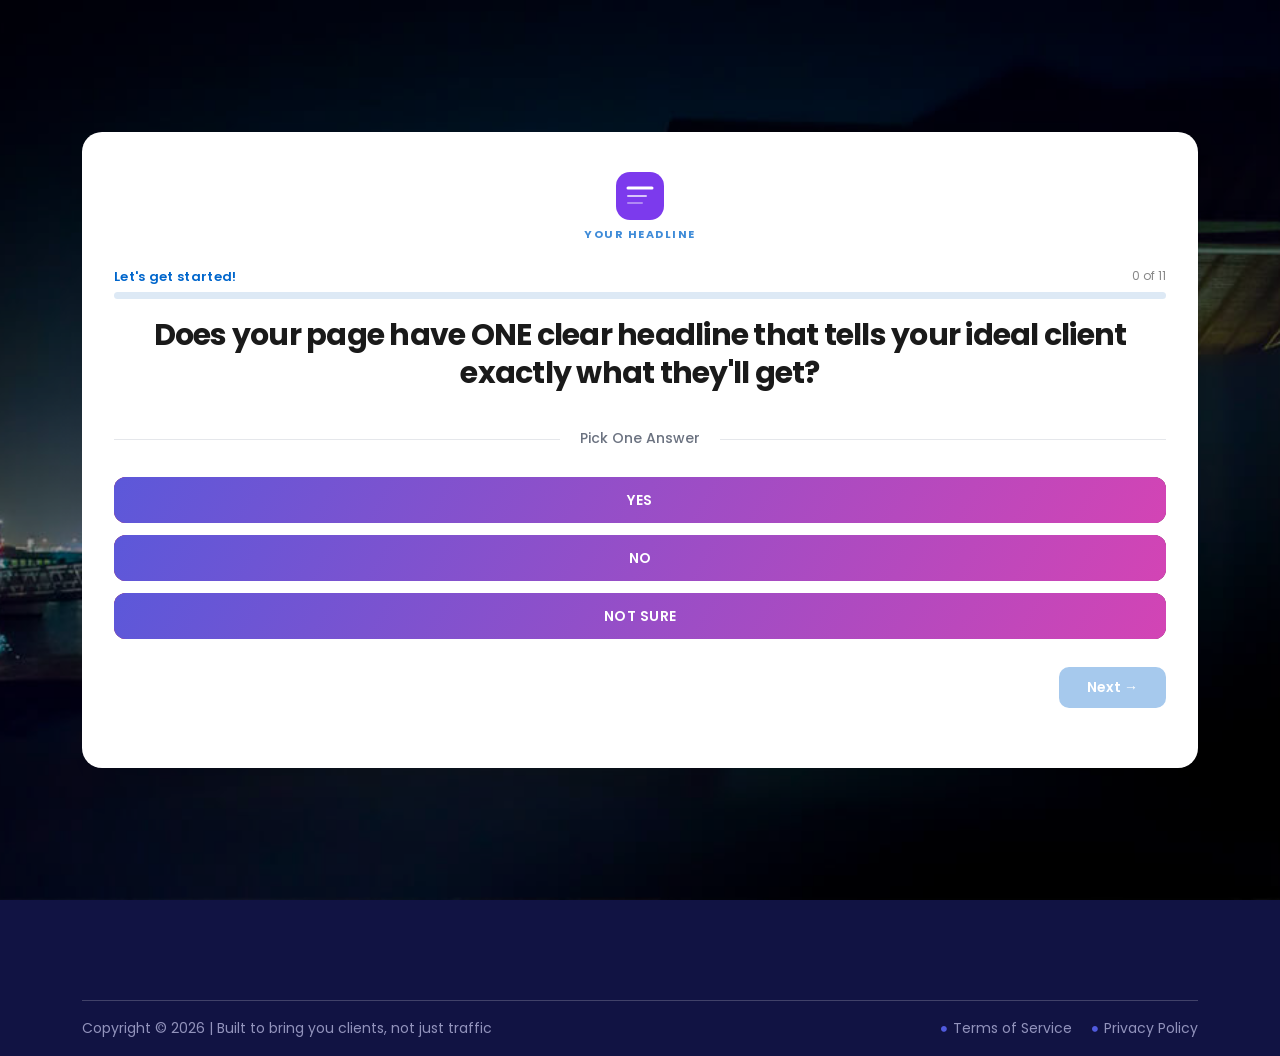
==== commit 4708b8d9: "updated audit and main page" ====
--- a/audit.html
+++ b/audit.html
@@ -1,21 +1,5 @@
 <html>
   <head>
-    <script>
-      (function (w, i, g) {
-        w[g] = w[g] || [];
-        if (typeof w[g].push == "function") w[g].push(i);
-      })(window, "G-SEKJ4E9T4H", "google_tags_first_party");
-    </script>
-    <script async="" src="/s9cc/"></script>
-    <script>
-      window.dataLayer = window.dataLayer || [];
-      function gtag() {
-        dataLayer.push(arguments);
-      }
-      gtag("js", new Date());
-      gtag("set", "developer_id.dYzg1YT", true);
-      gtag("config", "G-SEKJ4E9T4H");
-    </script>
     <meta name="robots" content="noindex, nofollow" />
     <link rel="preconnect" href="https://fonts.googleapis.com" />
     <link rel="preconnect" href="https://fonts.gstatic.com" crossorigin="" />
@@ -27,7 +11,7 @@
       name="viewport"
       content="width=device-width, initial-scale=1, shrink-to-fit=no"
     />
-    <title>Funnel & Website Audit For Coaches</title>
+    <title>Page & Website Audit For Coaches:</title>
     <link rel="icon" href="./img/core-img/favicon.png" />
     <link rel="stylesheet" href="css/fontawesome.in.css" fetchpriority="high" />
     <link rel="stylesheet" href="css/fontawesome-free/css/all.css" />
@@ -224,6 +208,248 @@
       }
       #nextBtn:hover {
         background: #0052a3 !important;
+      }
+    </style>
+
+    <style>
+      .thankyou-area {
+        min-height: 100vh;
+        display: flex;
+        flex-direction: column;
+        align-items: center;
+        justify-content: center;
+        background-image: url(images/img1.jpg);
+        background-size: cover;
+        background-position: center;
+        position: relative;
+        padding: 60px 20px;
+      }
+
+      .thankyou-area::before {
+        content: "";
+        position: absolute;
+        inset: 0;
+        background: rgba(0, 0, 0, 0.65);
+      }
+
+      /* ── Card ── */
+      .ty-card {
+        position: relative;
+        background: #ffffff;
+        border-radius: 20px;
+        padding: 52px 44px;
+        max-width: 620px;
+        width: 100%;
+        box-shadow: 0 24px 60px rgba(0, 0, 0, 0.18);
+        text-align: center;
+        animation: cardIn 0.55s cubic-bezier(0.22, 1, 0.36, 1) both;
+      }
+
+      @keyframes cardIn {
+        from {
+          opacity: 0;
+          transform: translateY(32px);
+        }
+        to {
+          opacity: 1;
+          transform: translateY(0);
+        }
+      }
+
+      /* ── Check icon ── */
+      .ty-icon {
+        width: 72px;
+        height: 72px;
+        border-radius: 50%;
+        background: #059669;
+        display: flex;
+        align-items: center;
+        justify-content: center;
+        margin: 0 auto 28px;
+        animation: popIn 0.5s 0.3s cubic-bezier(0.34, 1.56, 0.64, 1) both;
+      }
+
+      @keyframes popIn {
+        from {
+          opacity: 0;
+          transform: scale(0.4);
+        }
+        to {
+          opacity: 1;
+          transform: scale(1);
+        }
+      }
+
+      .ty-icon svg {
+        width: 36px;
+        height: 36px;
+      }
+
+      /* ── Text ── */
+      .ty-card h1 {
+        color: #1a1a1a;
+        font-size: 1.9rem;
+        font-weight: 800;
+        margin: 0 0 12px;
+        line-height: 1.25;
+        letter-spacing: -0.02em;
+      }
+
+      .ty-card .ty-sub {
+        color: #4b5563;
+        font-size: 16px;
+        line-height: 1.65;
+        margin: 0 0 32px;
+      }
+
+      /* ── What happens next box ── */
+      .next-steps {
+        background: #f9f0ff;
+        border-left: 4px solid #7c3aed;
+        border-radius: 10px;
+        padding: 22px 24px;
+        text-align: left;
+        margin-bottom: 32px;
+      }
+
+      .next-steps h3 {
+        font-size: 14px;
+        font-weight: 700;
+        text-transform: uppercase;
+        letter-spacing: 1px;
+        color: #7c3aed;
+        margin: 0 0 14px;
+      }
+
+      .next-steps .step {
+        display: flex;
+        align-items: flex-start;
+        gap: 12px;
+        margin-bottom: 12px;
+      }
+
+      .next-steps .step:last-child {
+        margin-bottom: 0;
+      }
+
+      .step-num {
+        min-width: 26px;
+        height: 26px;
+        border-radius: 50%;
+        background: #7c3aed;
+        color: white;
+        font-size: 12px;
+        font-weight: 700;
+        display: flex;
+        align-items: center;
+        justify-content: center;
+        margin-top: 1px;
+      }
+
+      .step-text {
+        color: #1a1a1a;
+        font-size: 14px;
+        line-height: 1.55;
+      }
+
+      .step-text strong {
+        color: #7c3aed;
+      }
+
+      /* ── Tip ── */
+      .ty-tip {
+        background: #fffbeb;
+        border: 1px solid #fcd34d;
+        border-radius: 8px;
+        padding: 14px 18px;
+        font-size: 13px;
+        color: #92400e;
+        margin-bottom: 32px;
+        line-height: 1.55;
+      }
+
+      .ty-tip i {
+        margin-right: 6px;
+        color: #d97706;
+      }
+
+      /* ── Social nudge ── */
+      .social-nudge {
+        margin-bottom: 32px;
+      }
+
+      .social-nudge p {
+        font-size: 14px;
+        color: #6b7280;
+        margin: 0 0 12px;
+      }
+
+      .social-links {
+        display: flex;
+        justify-content: center;
+        gap: 12px;
+      }
+
+      .social-links a {
+        display: flex;
+        align-items: center;
+        gap: 7px;
+        padding: 9px 18px;
+        border-radius: 8px;
+        font-size: 13px;
+        font-weight: 600;
+        text-decoration: none;
+        transition:
+          transform 0.18s ease,
+          box-shadow 0.18s ease;
+      }
+
+      .social-links a:hover {
+        transform: translateY(-2px);
+        box-shadow: 0 6px 16px rgba(0, 0, 0, 0.12);
+      }
+
+      .social-links .fb {
+        background: #1877f2;
+        color: white;
+      }
+
+      .social-links .ig {
+        background: linear-gradient(135deg, #f58529, #dd2a7b, #8134af);
+        color: white;
+      }
+
+      /* ── Back button ── */
+      .ty-back {
+        font-size: 13px;
+        color: #9ca3af;
+        text-decoration: none;
+        transition: color 0.2s;
+      }
+
+      .ty-back:hover {
+        color: #7c3aed;
+      }
+      .ty-back i {
+        margin-right: 4px;
+      }
+
+      /* ── Mobile ── */
+      @media (max-width: 520px) {
+        .ty-card {
+          padding: 36px 24px;
+        }
+        .ty-card h1 {
+          font-size: 1.5rem;
+        }
+        .social-links {
+          flex-direction: column;
+          align-items: center;
+        }
+        .social-links a {
+          width: 180px;
+          justify-content: center;
+        }
       }
     </style>
 
@@ -366,7 +592,7 @@
                             type="text"
                             class="form-control mb-30"
                             id="funnel"
-                            placeholder="Your Website e.g. yoursite.com"
+                            placeholder="Your Page Link e.g. facebook page, yoursite.com"
                           />
                         </div>
                       </div>
@@ -404,7 +630,7 @@
         {
           q: "Does your page have ONE clear headline that tells your ideal client exactly what they'll get?",
           feedback: {
-            yes: "✅ Great! A strong headline is the #1 thing that makes someone stay and keep reading. First 3 seconds really matter.",
+            yes: "✅ Great, A strong headline is the #1 thing that makes someone stay and keep reading. First 3 seconds really matter.",
             no: "⚠️ If your headline isn't crystal clear, people leave before reading anything else. Try this formula: 'I help [who] get [result] without [pain].'",
             "not sure":
               "🤔 Read your headline out loud. Would a stranger instantly know who it's for and what they get? If there's any confusion, rewrite it.",
@@ -415,7 +641,7 @@
         {
           q: "Does your page speak directly to a pain your ideal client is already feeling right now?",
           feedback: {
-            yes: "✅ Yes! When people feel understood, they trust you faster and are way more likely to take action.",
+            yes: "✅ Yes, When people feel understood, they trust you faster and are way more likely to take action.",
             no: "⚠️ People don't buy solutions, they run away from pain. Talk about the frustration they feel before they found you. Make them feel seen.",
             "not sure":
               "🤔 Look at your page, does it describe their daily struggle in words they would actually use? If it sounds to vague, get more real.",
@@ -437,7 +663,7 @@
         {
           q: "Does your page explain WHY you are the right person to help them, your story or experience?",
           feedback: {
-            yes: "✅ Nice! People hire people, not services. Sharing your story or credentials builds real trust.",
+            yes: "✅ Niceee. People hire people, not services. Sharing your story or credentials builds real trust.",
             no: "⚠️ Without a 'why you' section, visitors have no reason to choose you over anyone else. Share your story, your journey, or your results briefly.",
             "not sure":
               "🤔 You don't need a long bio. Even 3 to 4 sentences about why you do this work and who you've helped can make a big difference.",
@@ -448,7 +674,7 @@
         {
           q: "Do you have real testimonials that show SPECIFIC results, not just 'she's amazing'?",
           feedback: {
-            yes: "✅ Strong proof! Specific results in testimonials do the selling for you.",
+            yes: "✅ Strong proof, Specific results in testimonials do the selling for you.",
             no: "⚠️ Vague testimonials like 'great coach' don't move people. You need proof like 'I went from 0 to 5 clients in 30 days.' Reach out to past clients for specific outcomes.",
             "not sure":
               "🤔 Look at your testimonials. Do they mention a real number, a real result, or a real before and after? If they're mostly about how nice you are, ask clients for more detail.",
@@ -459,7 +685,7 @@
         {
           q: "Does your page handle the most common objection. Like price, time, or 'is this for me?'",
           feedback: {
-            yes: "✅ Smart! Addressing objections on the page removes the biggest reason people talk themselves out of buying.",
+            yes: "✅ Smart, addressing objections on the page removes the biggest reason people talk themselves out of buying.",
             no: "⚠️ People always have doubts. If you don't address them, they leave without asking. Add an FAQ or a short section that tackles the top 2–3 reasons someone might say no.",
             "not sure":
               "🤔 Think about the most common questions or pushbacks you get on sales calls. Are any of those answered on your page? If not, add them.",
@@ -481,7 +707,7 @@
         {
           q: "Does your call-to-action create urgency or give a strong reason to act NOW?",
           feedback: {
-            yes: "✅ Great! Without a reason to act now, people bookmark the page and never come back.",
+            yes: "✅ Great. Without a reason to act now, people bookmark the page and never come back.",
             no: "⚠️ 'Book a call' on its own is weak. Add a reason to act today like limited spots, a bonus for acting fast, or simply remind them of the cost of waiting.",
             "not sure":
               "🤔 Read your button and the text around it. Does it give someone a reason to click today rather than tomorrow? If not, add one.",
@@ -526,7 +752,7 @@
 
       const stepIcons = [
         {
-          label: "Funnel Audit",
+          label: "Page Audit",
           color: "#0066CC",
           paths: `<circle cx="21" cy="21" r="8" stroke="white" stroke-width="2.5" fill="none"/><line x1="27" y1="27" x2="36" y2="36" stroke="white" stroke-width="2.5" stroke-linecap="round"/>`,
         },
@@ -762,12 +988,12 @@
 
         if (allYes) {
           document.getElementById("question").innerText =
-            "🔥 Your funnel looks strong on paper but is it actually getting more people to buy";
+            "🔥 Your page looks strong on paper but is it actually getting more people to buy";
           document.getElementById("result").innerHTML = `
             <div class='quick-suggestions'>
               <strong>💡 Here's the truth:</strong>
               <p style="margin:10px 0 6px;">Most coaches who answer YES to everything are still leaving money on the table — they just can't see where.</p>
-              <p style="margin:0 0 6px;">The real question isn't whether your funnel <em>looks</em> right. It's whether it's actually turning visitors into paying clients.</p>
+              <p style="margin:0 0 6px;">The real question isn't whether your page <em>looks</em> right. It's whether it's actually turning visitors into paying clients.</p>
               <p style="margin:0;"><strong>Enter your details below and we'll do a free personal review of your actual page</strong> and show you exactly where you could be getting more bookings.</p>
             </div>`;
           document.getElementById("submitBtn").innerHTML =
@@ -775,12 +1001,48 @@
         } else {
           document.getElementById("question").innerText =
             "Here's what we found, Enter your details to get your full personalized fix.";
-          let html =
-            "<div class='quick-suggestions'><strong>🔍 Here's What To Do:</strong><ul>";
-          weakSuggestions.forEach((s) => (html += `<li>⚠️ ${s}</li>`));
+          const yesCount = answers.filter((a) => a === "yes").length;
+          const problemPercent = Math.round(((TOTAL - yesCount) / TOTAL) * 100);
+          let scoreColor =
+            problemPercent >= 70
+              ? "#dc2626"
+              : problemPercent >= 40
+                ? "#d97706"
+                : "#0066CC";
+          let scoreLabel =
+            problemPercent >= 70
+              ? "Critical"
+              : problemPercent >= 40
+                ? "Needs Work"
+                : "Almost There";
+          let scoreMsg =
+            problemPercent >= 70
+              ? "Your page is losing most of the people who visit. Several things need fixing before you'll see real bookings."
+              : problemPercent >= 40
+                ? "You're close but there are clear gaps holding you back. A few fixes could make a big difference right now."
+                : "Mostly solid but there are a couple of leaks worth fixing to get the most out of your traffic.";
+
+          let html = `<div style="background:#fff;border:2px solid ${scoreColor};border-radius:12px;padding:20px;margin-bottom:18px;text-align:center;">
+  <p style="font-size:11px;font-weight:700;letter-spacing:1px;text-transform:uppercase;color:${scoreColor};margin:0 0 6px;">Your Page Health Score</p>
+  <div style="font-size:54px;font-weight:900;color:${scoreColor};line-height:1;margin-bottom:4px;">${problemPercent}%</div>
+  <div style="display:inline-block;background:${scoreColor};color:#fff;font-size:11px;font-weight:700;padding:3px 12px;border-radius:20px;margin-bottom:12px;">${scoreLabel}</div>
+  <div style="background:#f3f4f6;border-radius:99px;height:8px;overflow:hidden;margin-bottom:12px;">
+    <div style="height:100%;width:${problemPercent}%;background:${scoreColor};border-radius:99px;"></div>
+  </div>
+  <p style="font-size:13px;color:#4b5563;margin:0;line-height:1.5;">${scoreMsg}</p>
+</div>`;
+
+          html +=
+            "<div class='quick-suggestions'><strong>Here's What To Fix:</strong><ul>";
+          if (weakSuggestions.length === 0) {
+            html +=
+              "<li>🎉 Your page looks solid but enter your details and we'll take a personal look for hidden gaps.</li>";
+          } else {
+            weakSuggestions.forEach((s) => (html += `<li>⚠️ ${s}</li>`));
+          }
           html += `</ul><p style="margin:10px 0 0;font-size:13px;color:#555;">
-            Fill in your details below and we'll send you a <strong>simple step-by-step plan</strong> to fix each of these for free
-          </p></div>`;
+  Fill in your details below to receive a <strong>simple step-by-step plan</strong> to fix each of these, for free.
+</p></div>`;
           document.getElementById("result").innerHTML = html;
         }
       }
@@ -833,7 +1095,7 @@
           hasError = true;
         }
         if (!funnel) {
-          showFieldError("funnel", "Please enter your website or funnel link.");
+          showFieldError("funnel", "Please enter your website or page link.");
           hasError = true;
         }
         if (hasError) return;
@@ -892,14 +1154,75 @@
           ? `
           <div style="text-align:center;padding:10px 0;">
             <h3>Got it, ${name}</h3>
-            <p>We're going to take a personal look at your funnel and find the hidden gaps.</p>
-            <p>Check your inbox, I'll be in touch soon with a real, honest review and exactly where you could be converting more.</p>
+            <p>Your audit answers have been received.</p>
+            <p>Here's exactly what happens next so you know what to expect.</p>
           </div>`
           : `
           <div style="text-align:center;padding:10px 0;">
-            <h3>You're all set, ${name}!</h3>
-            <p>We're putting together your personal plan right now.</p>
-            <p>Check your inbox soon, it will show you exactly what to fix and how to get more people to say yes.</p>
+            <h3>You're all set, ${name}</h3>
+            <p>Your audit answers have been received.</p>
+            <p>Here's exactly what happens next so you know what to expect.</p>
+
+
+        
+        <div class="next-steps">
+          <h3>What Happens Next</h3>
+
+          <div class="step">
+            <div class="step-num">1</div>
+            <div class="step-text">
+              <strong>Check your inbox :</strong> you'll get a confirmation
+              email shortly. If you don't see it, check your spam folder and
+              mark it as safe.
+            </div>
+          </div>
+
+          <div class="step">
+            <div class="step-num">2</div>
+            <div class="step-text">
+              <strong>I personally reviews your answers :</strong> this usually
+              takes 1 to 2 business days. It's not automated. A real person
+              looks at your page.
+            </div>
+          </div>
+
+          <div class="step">
+            <div class="step-num">3</div>
+            <div class="step-text">
+              <strong>You get your fix plan :</strong> a clear, simple breakdown
+              of what's not working and the exact steps to fix it. No fluff.
+            </div>
+          </div>
+        </div>
+
+    
+        <div class="ty-tip">
+          <i class="fas fa-lightbulb"></i>
+          <strong>Tip:</strong> While you wait, think about the last 5 people
+          who visited your page. Did any of them reach out? If not, that gap is
+          exactly what this audit will help you close.
+        </div>
+
+
+        <div class="social-nudge">
+          <p>
+            Want more free tips on getting clients from your page? Follow along:
+          </p>
+          <div class="social-links">
+            <a
+              href="https://www.facebook.com/share/1RUDqwE2Ev/?mibextid=wwXIfr"
+              class="fb"
+              target="_blank"
+            >
+              <i class="fab fa-facebook-f"></i> Facebook
+            </a>
+          </div>
+        </div>
+
+
+        <a href="index.html" class="ty-back">
+          <i class="fas fa-arrow-left"></i> Back to home
+        </a>
           </div>`;
       }
 
@@ -920,7 +1243,7 @@
                   <script>
                     document.write(new Date().getFullYear());
                   </script>
-                  | Built to convert, not just look good
+                  | Built to bring you clients, not just traffic
                 </p>
               </div>
             </div>
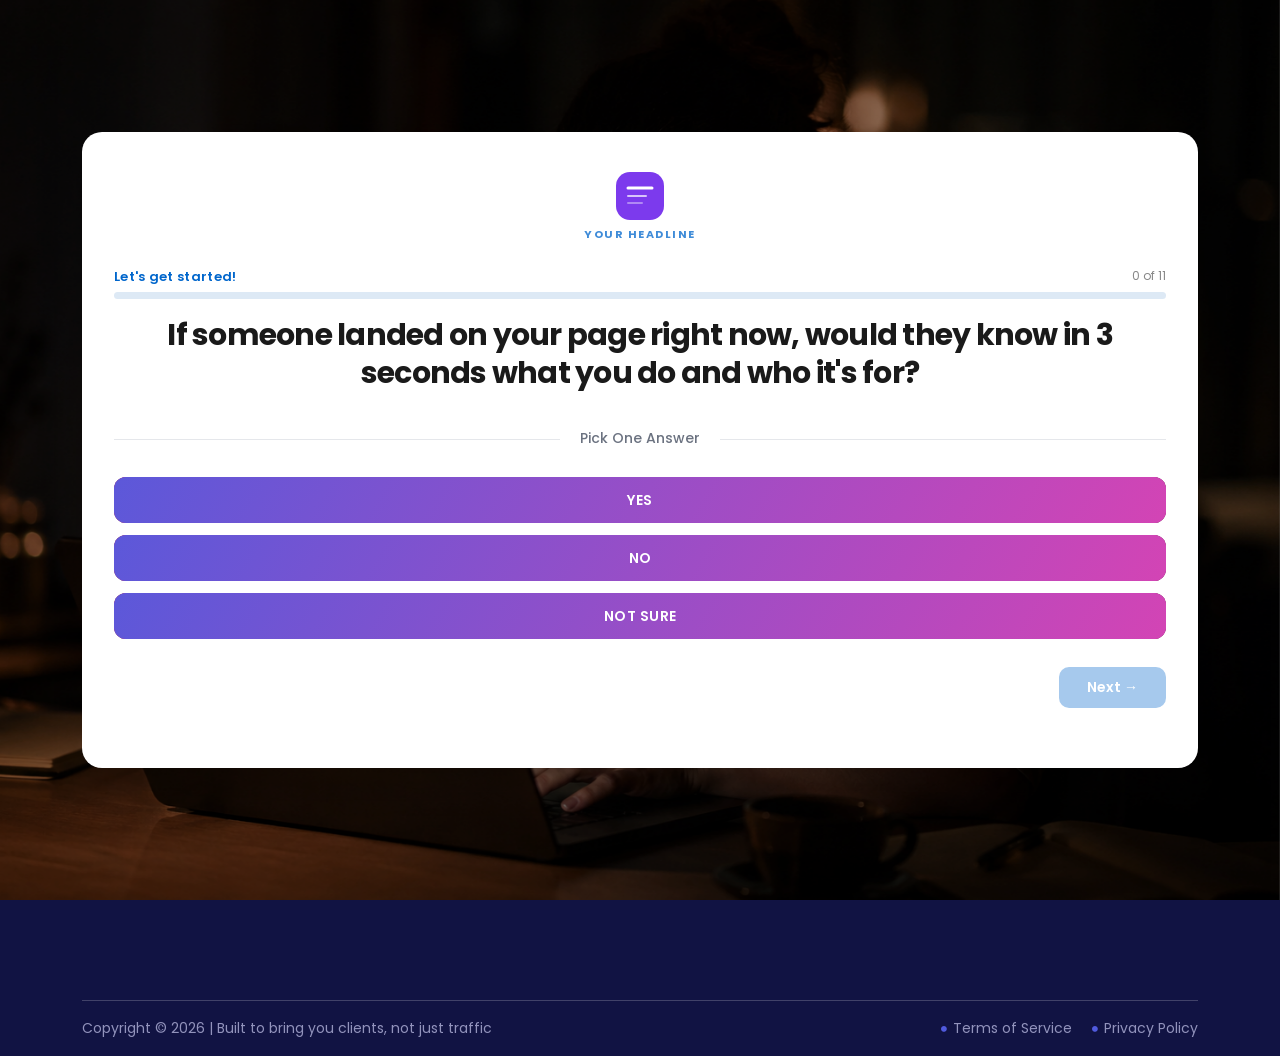
==== commit f21dde94: "updated audit and main page" ====
--- a/audit.html
+++ b/audit.html
@@ -456,7 +456,7 @@
     <section class="welcome-area">
       <div
         class="single-welcome-slide bg-img bg-overlay jarallax"
-        style="background-image: url(images/img1.jpg)"
+        style="background-image: url(images/new.png)"
       >
         <div class="container h-100">
           <div class="row h-100 align-items-center">
@@ -563,7 +563,11 @@
                 <div class="contact_form">
                   <div class="contact_input_area">
                     <div id="success_fail_info"></div>
-                    <div class="row" id="submit-container">
+                    <div
+                      class="row"
+                      id="submit-container"
+                      style="justify-content: center; align-items: center"
+                    >
                       <div class="col-12 col-lg-6">
                         <div class="form-group">
                           <input
@@ -603,7 +607,7 @@
                           id="submitBtn"
                           onclick="submitQuiz()"
                         >
-                          Get My Personalized Audit
+                          Show Me What's Costing Me Clients
                           <i class="fas fa-arrow-right"></i>
                         </button>
                       </div>
@@ -628,12 +632,12 @@
 
       const questions = [
         {
-          q: "Does your page have ONE clear headline that tells your ideal client exactly what they'll get?",
+          q: "If someone landed on your page right now, would they know in 3 seconds what you do and who it's for?",
           feedback: {
             yes: "✅ Great, A strong headline is the #1 thing that makes someone stay and keep reading. First 3 seconds really matter.",
-            no: "⚠️ If your headline isn't crystal clear, people leave before reading anything else. Try this formula: 'I help [who] get [result] without [pain].'",
+            no: "⚠️ People decide in 3 seconds. If your headline doesn't grab them, they're already gone and they won't come back. Try this formula: 'I help [who] get [result] without [pain].'",
             "not sure":
-              "🤔 Read your headline out loud. Would a stranger instantly know who it's for and what they get? If there's any confusion, rewrite it.",
+              "🤔 Read it out loud. If you or any stranger have to think about it, rewrite it. There's a confusion.",
           },
           suggestion:
             "Write a clearer headline that tells people exactly what they get.",
@@ -642,42 +646,42 @@
           q: "Does your page speak directly to a pain your ideal client is already feeling right now?",
           feedback: {
             yes: "✅ Yes, When people feel understood, they trust you faster and are way more likely to take action.",
-            no: "⚠️ People don't buy solutions, they run away from pain. Talk about the frustration they feel before they found you. Make them feel seen.",
+            no: "⚠️ If your page doesn't make them feel understood, they'll find someone who does. Talk about the frustration they feel before they found you. Make them feel understood.",
             "not sure":
-              "🤔 Look at your page, does it describe their daily struggle in words they would actually use? If it sounds to vague, get more real.",
+              "🤔 Does it describe their daily struggle in words they would actually use? If not, get more real.",
           },
           suggestion:
             "Add words that describe the exact pain your client feels right now.",
         },
         {
-          q: "Do you clearly explain the RESULT or transformation someone gets from working with you?",
+          q: "Do you clearly explain what their LIFE will look like after working with you, not just what you do?",
           feedback: {
             yes: "✅ Perfect. People are buying the outcome, not the process. Showing the result clearly is what gets them excited.",
-            no: "⚠️ Listing what you 'do' is not the same as showing what someone 'gets.' Replace features with outcomes. Instead of '6 sessions,' say 'a clear plan to double your income in 90 days.'",
+            no: "⚠️ Nobody buys sessions. They buy the life on the other side. Show them that. Instead of '6 sessions,' say 'a clear plan to double your income in 90 days.'",
             "not sure":
-              "🤔 Ask yourself: after reading your page, would someone know exactly how their life looks different after working with you? If not, paint that picture.",
+              "🤔 After reading your page, would someone know exactly how their life looks different after working with you? If not, show them.",
           },
           suggestion:
             "Show the clear transformation or result clients get from working with you.",
         },
         {
-          q: "Does your page explain WHY you are the right person to help them, your story or experience?",
+          q: "Does your page give someone a real reason to trust you over anyone else? Like your experience?",
           feedback: {
             yes: "✅ Niceee. People hire people, not services. Sharing your story or credentials builds real trust.",
-            no: "⚠️ Without a 'why you' section, visitors have no reason to choose you over anyone else. Share your story, your journey, or your results briefly.",
+            no: "⚠️ Right now a stranger lands on your page and thinks, why should I trust this person? If your page doesn't answer that, they leave. Share your journey, story and results.",
             "not sure":
-              "🤔 You don't need a long bio. Even 3 to 4 sentences about why you do this work and who you've helped can make a big difference.",
+              "🤔 You don't need a long story. Just enough for someone to think, this person gets it.",
           },
           suggestion:
             "Add a short section about who you are and why you're the right person to help.",
         },
         {
-          q: "Do you have real testimonials that show SPECIFIC results, not just 'she's amazing'?",
+          q: "Do your testimonials show real results, not just 'she's amazing'?",
           feedback: {
             yes: "✅ Strong proof, Specific results in testimonials do the selling for you.",
-            no: "⚠️ Vague testimonials like 'great coach' don't move people. You need proof like 'I went from 0 to 5 clients in 30 days.' Reach out to past clients for specific outcomes.",
+            no: "⚠️ 'She is amazing' doesn't pay your bills. Real results do. People need to see proof that someone like them got somewhere. You need proof like 'I went from 0 to 5 clients in 30 days.' Reach out to past clients for specific outcomes.",
             "not sure":
-              "🤔 Look at your testimonials. Do they mention a real number, a real result, or a real before and after? If they're mostly about how nice you are, ask clients for more detail.",
+              "🤔 Do your testimonials mention a real number, a real result, or a real before and after? If they're mostly about how nice you are, go back and ask.",
           },
           suggestion:
             "Collect testimonials that show specific results, numbers, or before and after stories.",
@@ -686,42 +690,42 @@
           q: "Does your page handle the most common objection. Like price, time, or 'is this for me?'",
           feedback: {
             yes: "✅ Smart, addressing objections on the page removes the biggest reason people talk themselves out of buying.",
-            no: "⚠️ People always have doubts. If you don't address them, they leave without asking. Add an FAQ or a short section that tackles the top 2–3 reasons someone might say no.",
+            no: "⚠️ The sale was almost there. Then a quiet doubt killed it. And you never even knew. Add an FAQ or a short section that tackles the top 2–3 reasons someone might say no.",
             "not sure":
-              "🤔 Think about the most common questions or pushbacks you get on sales calls. Are any of those answered on your page? If not, add them.",
+              "🤔 Think about the most common questions you get on sales calls. Are any of those answered on your page? If not, add them.",
           },
           suggestion:
             "Add an FAQ or objection section that answers the top reasons people hesitate.",
         },
         {
-          q: "Is it totally clear WHAT someone gets when they work with you. Sessions, deliverables, timeline?",
+          q: "If someone wanted to say yes right now, do they know exactly what they're signing up for?",
           feedback: {
             yes: "✅ Good, clarity removes fear. When people know exactly what they're getting, it's easier to say yes.",
-            no: "⚠️ Vague offers confuse people and confusion kills sales. Break down exactly what's included, how many sessions, what happens, how long it takes.",
+            no: "⚠️ Confusion is silent. People don't tell you they're confused, they just don't book. Break down exactly what's included, what happens, how long it takes.",
             "not sure":
-              "🤔 Could someone read your offer and know exactly what they're buying? If there are any gaps or assumptions, fill them in.",
+              "🤔 Could someone read your offer and know exactly what they're buying? If there's any guessing involved, fill it in.",
           },
           suggestion:
             "Make your offer clearer, list exactly what's included and what happens step by step.",
         },
         {
-          q: "Does your call-to-action create urgency or give a strong reason to act NOW?",
+          q: "Does your call-to-action give people a strong reason to act NOW, not tomorrow, not next week?",
           feedback: {
             yes: "✅ Great. Without a reason to act now, people bookmark the page and never come back.",
-            no: "⚠️ 'Book a call' on its own is weak. Add a reason to act today like limited spots, a bonus for acting fast, or simply remind them of the cost of waiting.",
+            no: "⚠️ 'Book a call' gives them zero reason to do it today. And today is the only day that matters. Add a reason to act today like limited spots, a bonus for acting fast, or simply remind them of the cost of waiting.",
             "not sure":
-              "🤔 Read your button and the text around it. Does it give someone a reason to click today rather than tomorrow? If not, add one.",
+              "🤔 Read your button and the text around it. If there's no reason to act today, most people won't. Give them one.",
           },
           suggestion:
             "Add urgency to your call-to-action. Like limited spots, a deadline, or a cost of waiting message.",
         },
         {
-          q: "Do you follow up with people who showed interest but didn't book or buy?",
+          q: "When someone shows interest but doesn't book, do they ever hear from you again?",
           feedback: {
             yes: "✅ Excellent, most sales happen in the follow-up. You're already ahead of most coaches.",
-            no: "⚠️ 80% of sales happen after the first contact. If you're not following up, you're leaving money on the table every single week.",
+            no: "⚠️ They were interested. They just needed one more nudge. And you never sent it. If you're not following up, you're leaving money on the table.",
             "not sure":
-              "🤔 If someone filled out your form or visited your page but didn't book, do they hear from you again? If not, set up a simple 3-email follow-up sequence.",
+              "🤔 If they went quiet, that doesn't mean they're gone. One follow-up can change everything.",
           },
           suggestion:
             "Set up a follow-up system for people who showed interest but didn't take action.",
@@ -730,9 +734,9 @@
           q: "Is there only ONE thing you're asking visitors to do on the page, no distractions?",
           feedback: {
             yes: "✅ Perfect. One focused ask = more conversions. You're doing this right.",
-            no: "⚠️ Multiple links, menu bars, and options pull people away from the one action that makes you money. Strip the page down to one clear path.",
+            no: "⚠️ Every extra link is a door out. And most people will take it. Strip the page down to one clear path.",
             "not sure":
-              "🤔 Look at your page. Are there links to your blog, social media, or other pages? Each one is a door that takes people away from booking. Remove the distractions.",
+              "🤔 Count every link on your page. Each one is a way out. Remove what doesn't lead to booking.",
           },
           suggestion:
             "Remove distractions and make sure the whole page leads to just one action.",
@@ -741,7 +745,7 @@
           q: "Does your page make someone feel that NOT working with you has a real cost?",
           feedback: {
             yes: "✅ That's powerful. When people understand what staying stuck costs them, taking action becomes easy.",
-            no: "⚠️ Your page might describe what they gain but are you showing what they LOSE by doing nothing? Time, money, missed opportunities? Make that real.",
+            no: "⚠️ Staying stuck has a cost. If your page doesn't make that real, they'll convince themselves they're fine. Time, money, missed opportunities? Make that real.",
             "not sure":
               "🤔 Think about what your ideal client's life looks like 6 months from now if they do nothing. Is that picture on your page? It should be.",
           },
@@ -817,7 +821,7 @@
           paths: `<rect x="13" y="13" width="22" height="22" rx="5" stroke="white" stroke-width="2.5" fill="none"/><line x1="18" y1="20" x2="30" y2="20" stroke="white" stroke-width="2" stroke-linecap="round" opacity=".7"/><line x1="18" y1="25" x2="27" y2="25" stroke="white" stroke-width="2" stroke-linecap="round" opacity=".5"/><circle cx="34" cy="34" r="7" fill="#059669"/><path d="M30 34l3 3 5-5" stroke="white" stroke-width="2" stroke-linecap="round" stroke-linejoin="round"/>`,
         },
         {
-          label: "Done! 🎉",
+          label: "Done🎉",
           color: "green",
           paths: `<path d="M14 25l7 7 13-13" stroke="white" stroke-width="3" stroke-linecap="round" stroke-linejoin="round" fill="none"/>`,
         },
@@ -988,11 +992,11 @@
 
         if (allYes) {
           document.getElementById("question").innerText =
-            "🔥 Your page looks strong on paper but is it actually getting more people to buy";
+            "Your page looks good. So why aren't more people booking?";
           document.getElementById("result").innerHTML = `
             <div class='quick-suggestions'>
               <strong>💡 Here's the truth:</strong>
-              <p style="margin:10px 0 6px;">Most coaches who answer YES to everything are still leaving money on the table — they just can't see where.</p>
+              <p style="margin:10px 0 6px;">Most coaches who answer YES to everything are still losing clients every week. They just can't see where it's happening.</p>
               <p style="margin:0 0 6px;">The real question isn't whether your page <em>looks</em> right. It's whether it's actually turning visitors into paying clients.</p>
               <p style="margin:0;"><strong>Enter your details below and we'll do a free personal review of your actual page</strong> and show you exactly where you could be getting more bookings.</p>
             </div>`;
@@ -1000,7 +1004,7 @@
             'Get My Free Personal Review <i class="fas fa-arrow-right"></i>';
         } else {
           document.getElementById("question").innerText =
-            "Here's what we found, Enter your details to get your full personalized fix.";
+            "Here's where clients are slipping away. Enter your details to get how to fix each one";
           const yesCount = answers.filter((a) => a === "yes").length;
           const problemPercent = Math.round(((TOTAL - yesCount) / TOTAL) * 100);
           let scoreColor =
@@ -1017,10 +1021,10 @@
                 : "Almost There";
           let scoreMsg =
             problemPercent >= 70
-              ? "Your page is losing most of the people who visit. Several things need fixing before you'll see real bookings."
+              ? "Visitors are landing and leaving. Most of them will never come back. Let's close them."
               : problemPercent >= 40
-                ? "You're close but there are clear gaps holding you back. A few fixes could make a big difference right now."
-                : "Mostly solid but there are a couple of leaks worth fixing to get the most out of your traffic.";
+                ? "You're closer than you think but right now those gaps are costing you clients every single time"
+                : "Almost there. But even small leaks mean real clients walking away. Let's close them.";
 
           let html = `<div style="background:#fff;border:2px solid ${scoreColor};border-radius:12px;padding:20px;margin-bottom:18px;text-align:center;">
   <p style="font-size:11px;font-weight:700;letter-spacing:1px;text-transform:uppercase;color:${scoreColor};margin:0 0 6px;">Your Page Health Score</p>
@@ -1033,7 +1037,7 @@
 </div>`;
 
           html +=
-            "<div class='quick-suggestions'><strong>Here's What To Fix:</strong><ul>";
+            "<div class='quick-suggestions'><strong>Here's What To Do:</strong><ul>";
           if (weakSuggestions.length === 0) {
             html +=
               "<li>🎉 Your page looks solid but enter your details and we'll take a personal look for hidden gaps.</li>";
@@ -1041,7 +1045,7 @@
             weakSuggestions.forEach((s) => (html += `<li>⚠️ ${s}</li>`));
           }
           html += `</ul><p style="margin:10px 0 0;font-size:13px;color:#555;">
-  Fill in your details below to receive a <strong>simple step-by-step plan</strong> to fix each of these, for free.
+  Every one of these is a client you're not getting right now. <strong>Enter your details</strong> and I'll show you exactly how to fix them, for free.
 </p></div>`;
           document.getElementById("result").innerHTML = html;
         }
@@ -1153,15 +1157,14 @@
         document.getElementById("result").innerHTML = allYes
           ? `
           <div style="text-align:center;padding:10px 0;">
-            <h3>Got it, ${name}</h3>
-            <p>Your audit answers have been received.</p>
-            <p>Here's exactly what happens next so you know what to expect.</p>
+            <h3>Nice work, ${name}</h3>
+            <p>You made it through. Here's what happens from here, so you know what to expect.</p>
+          
           </div>`
           : `
           <div style="text-align:center;padding:10px 0;">
-            <h3>You're all set, ${name}</h3>
-            <p>Your audit answers have been received.</p>
-            <p>Here's exactly what happens next so you know what to expect.</p>
+            <h3>Good news, ${name}</h3>
+            <p>You just found exactly what's been holding your page back. Here's what happens next.</p>
 
 
         
@@ -1171,26 +1174,22 @@
           <div class="step">
             <div class="step-num">1</div>
             <div class="step-text">
-              <strong>Check your inbox :</strong> you'll get a confirmation
-              email shortly. If you don't see it, check your spam folder and
-              mark it as safe.
+              <strong>Check your inbox :</strong> A confirmation email is on its way. If you don't see it, check spam folder and mark it as safe.
             </div>
           </div>
 
           <div class="step">
             <div class="step-num">2</div>
             <div class="step-text">
-              <strong>I personally reviews your answers :</strong> this usually
-              takes 1 to 2 business days. It's not automated. A real person
-              looks at your page.
+              <strong>I personally read your answers.</strong> this usually
+              takes 1 to 2 days. It's not automated. Just me looking at your page.
             </div>
           </div>
 
           <div class="step">
             <div class="step-num">3</div>
             <div class="step-text">
-              <strong>You get your fix plan :</strong> a clear, simple breakdown
-              of what's not working and the exact steps to fix it. No fluff.
+              <strong>You get a simple fix plan.</strong> Just the exact changes that will turn more visitors into clients.
             </div>
           </div>
         </div>
@@ -1198,15 +1197,13 @@
     
         <div class="ty-tip">
           <i class="fas fa-lightbulb"></i>
-          <strong>Tip:</strong> While you wait, think about the last 5 people
-          who visited your page. Did any of them reach out? If not, that gap is
-          exactly what this audit will help you close.
+          <strong>Tip:</strong> While you wait, think about the last person who visited your page and never reached out. That's exactly what this audit is going to stop.
         </div>
 
 
         <div class="social-nudge">
           <p>
-            Want more free tips on getting clients from your page? Follow along:
+            While you wait, follow along for tips that might fix things before I even get back to you:
           </p>
           <div class="social-links">
             <a
